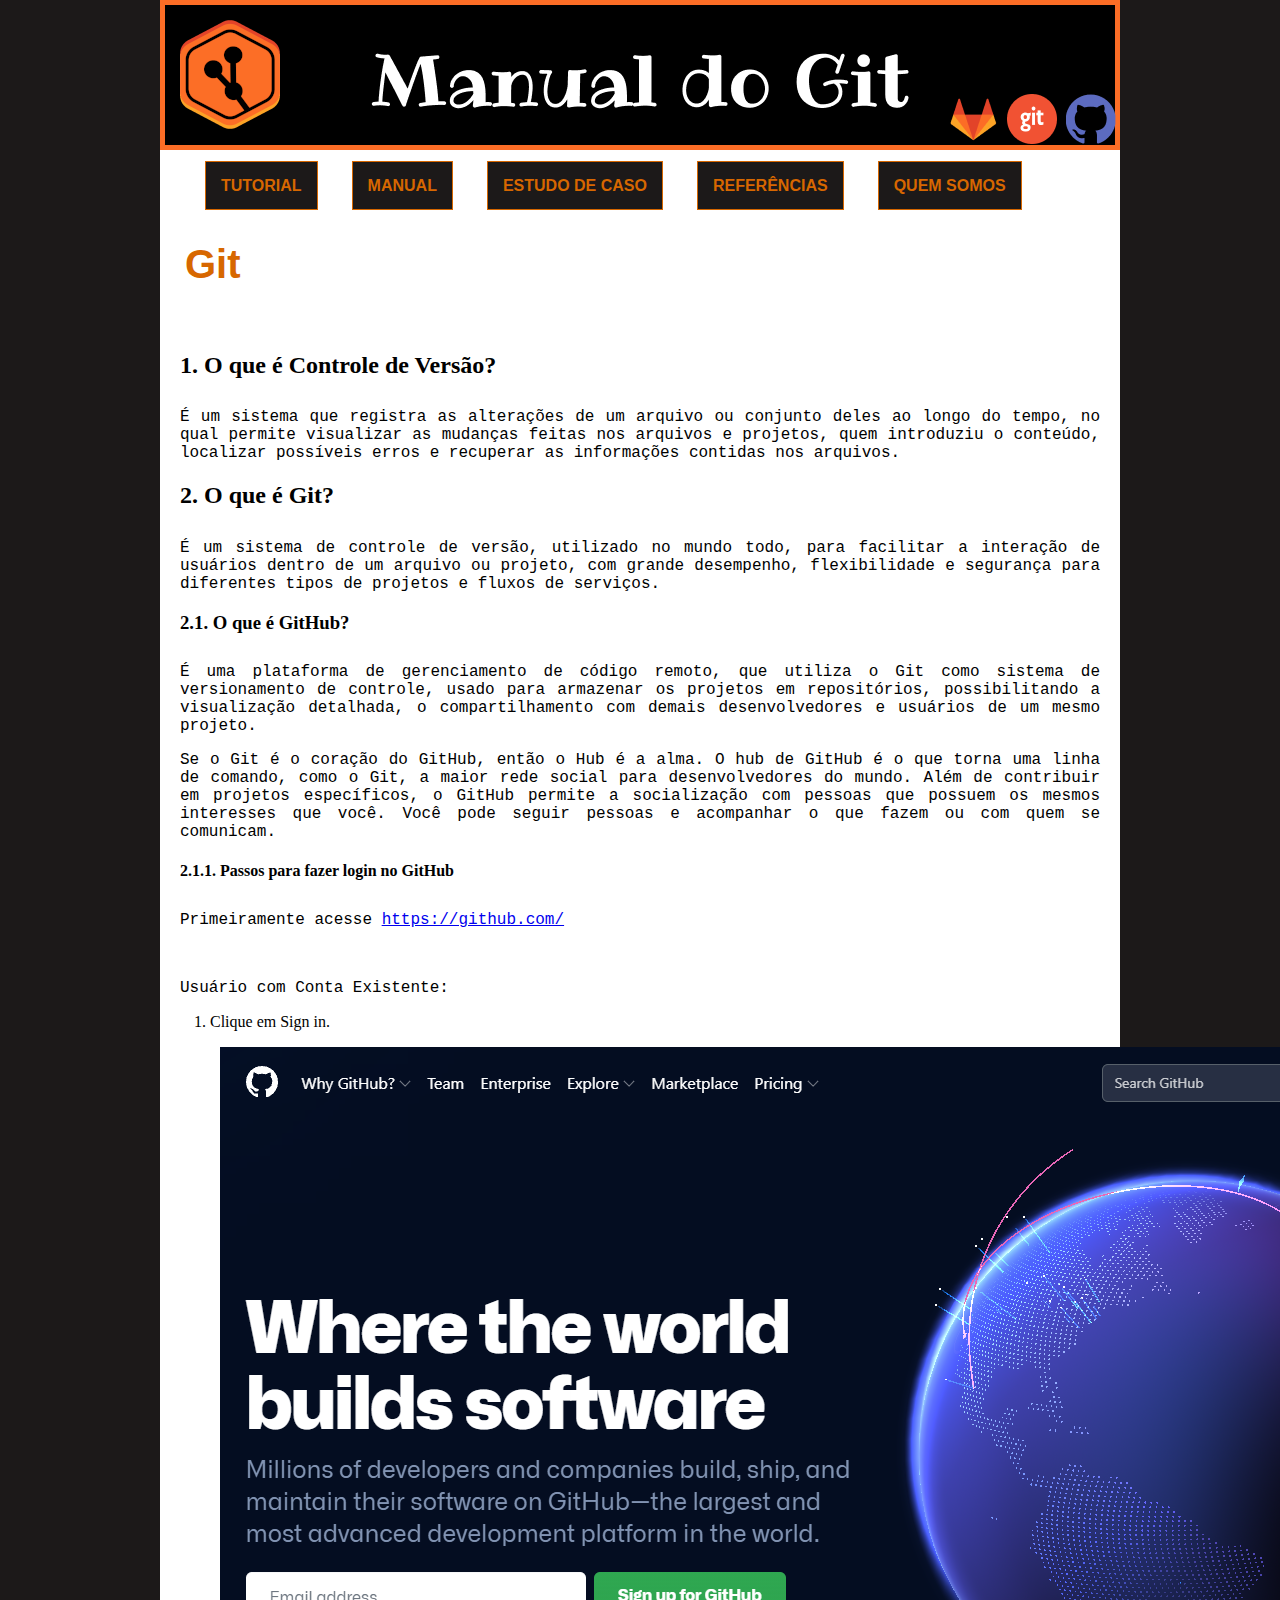
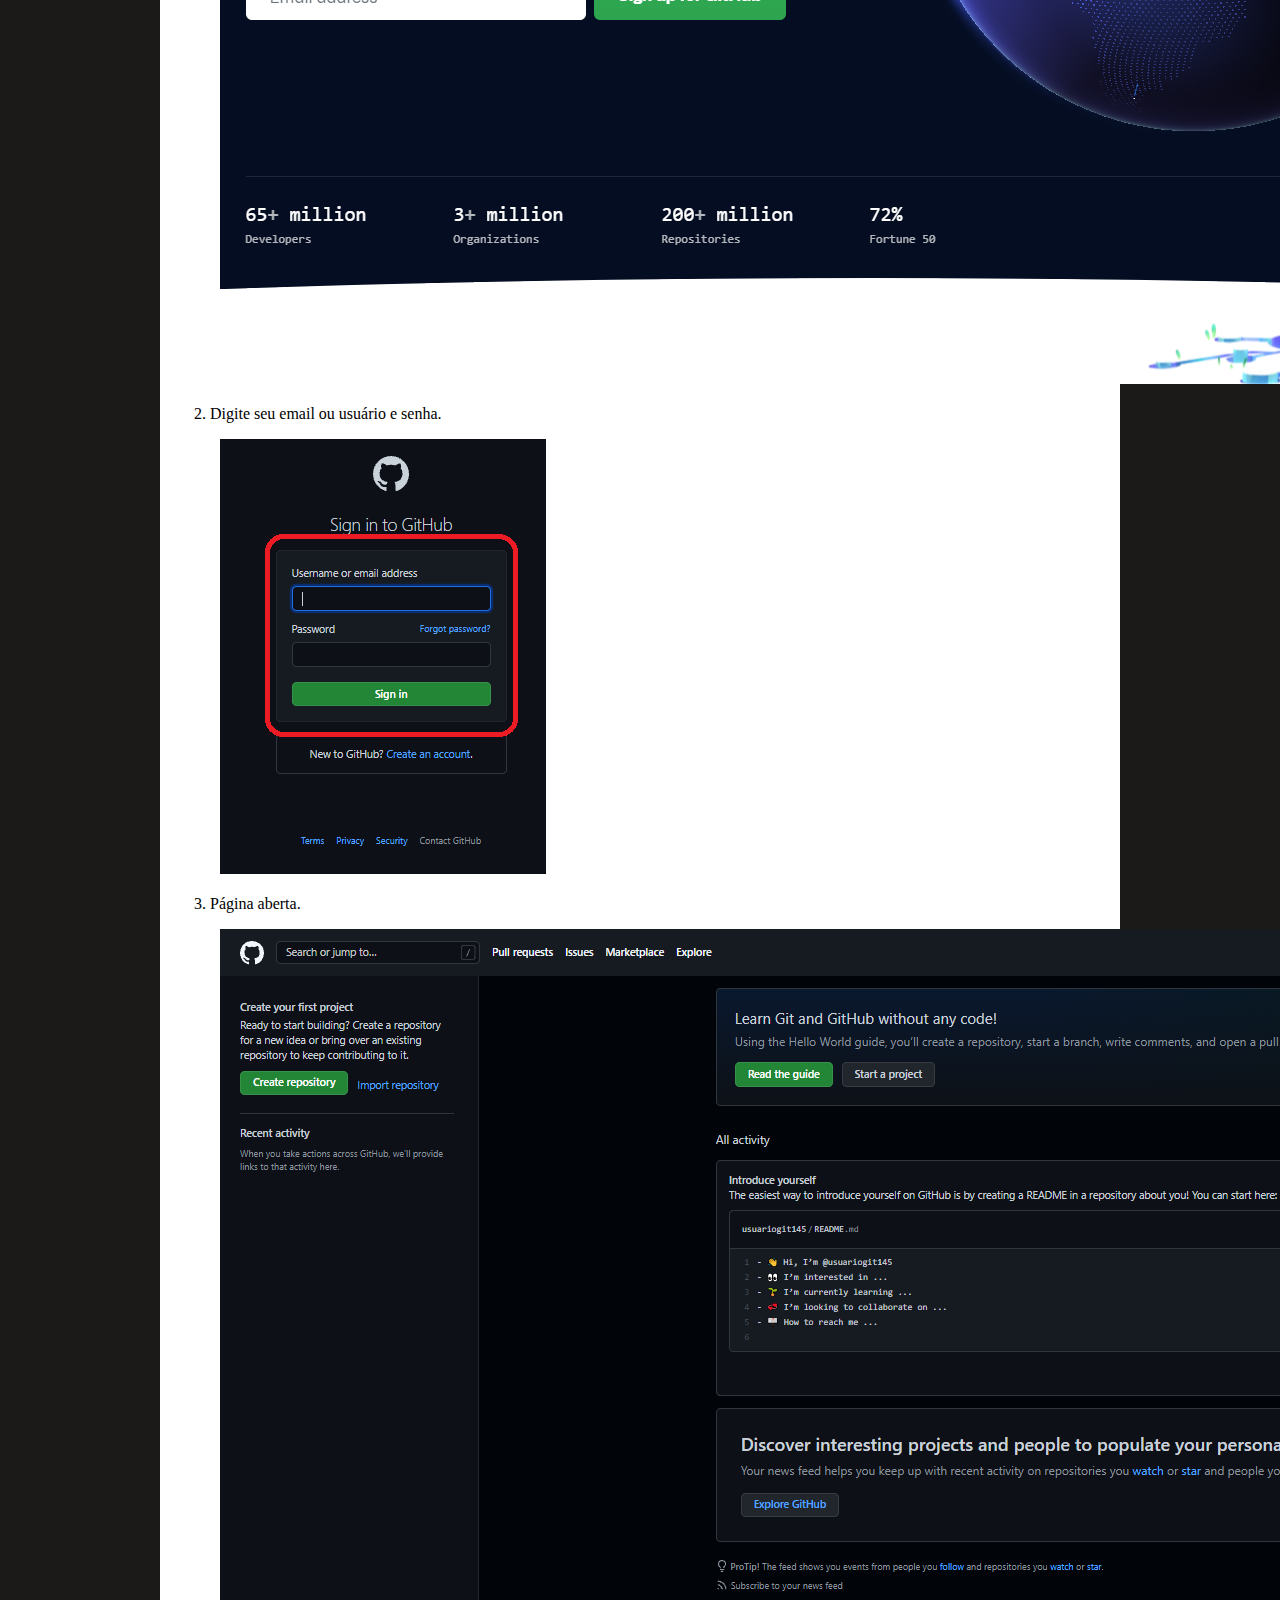
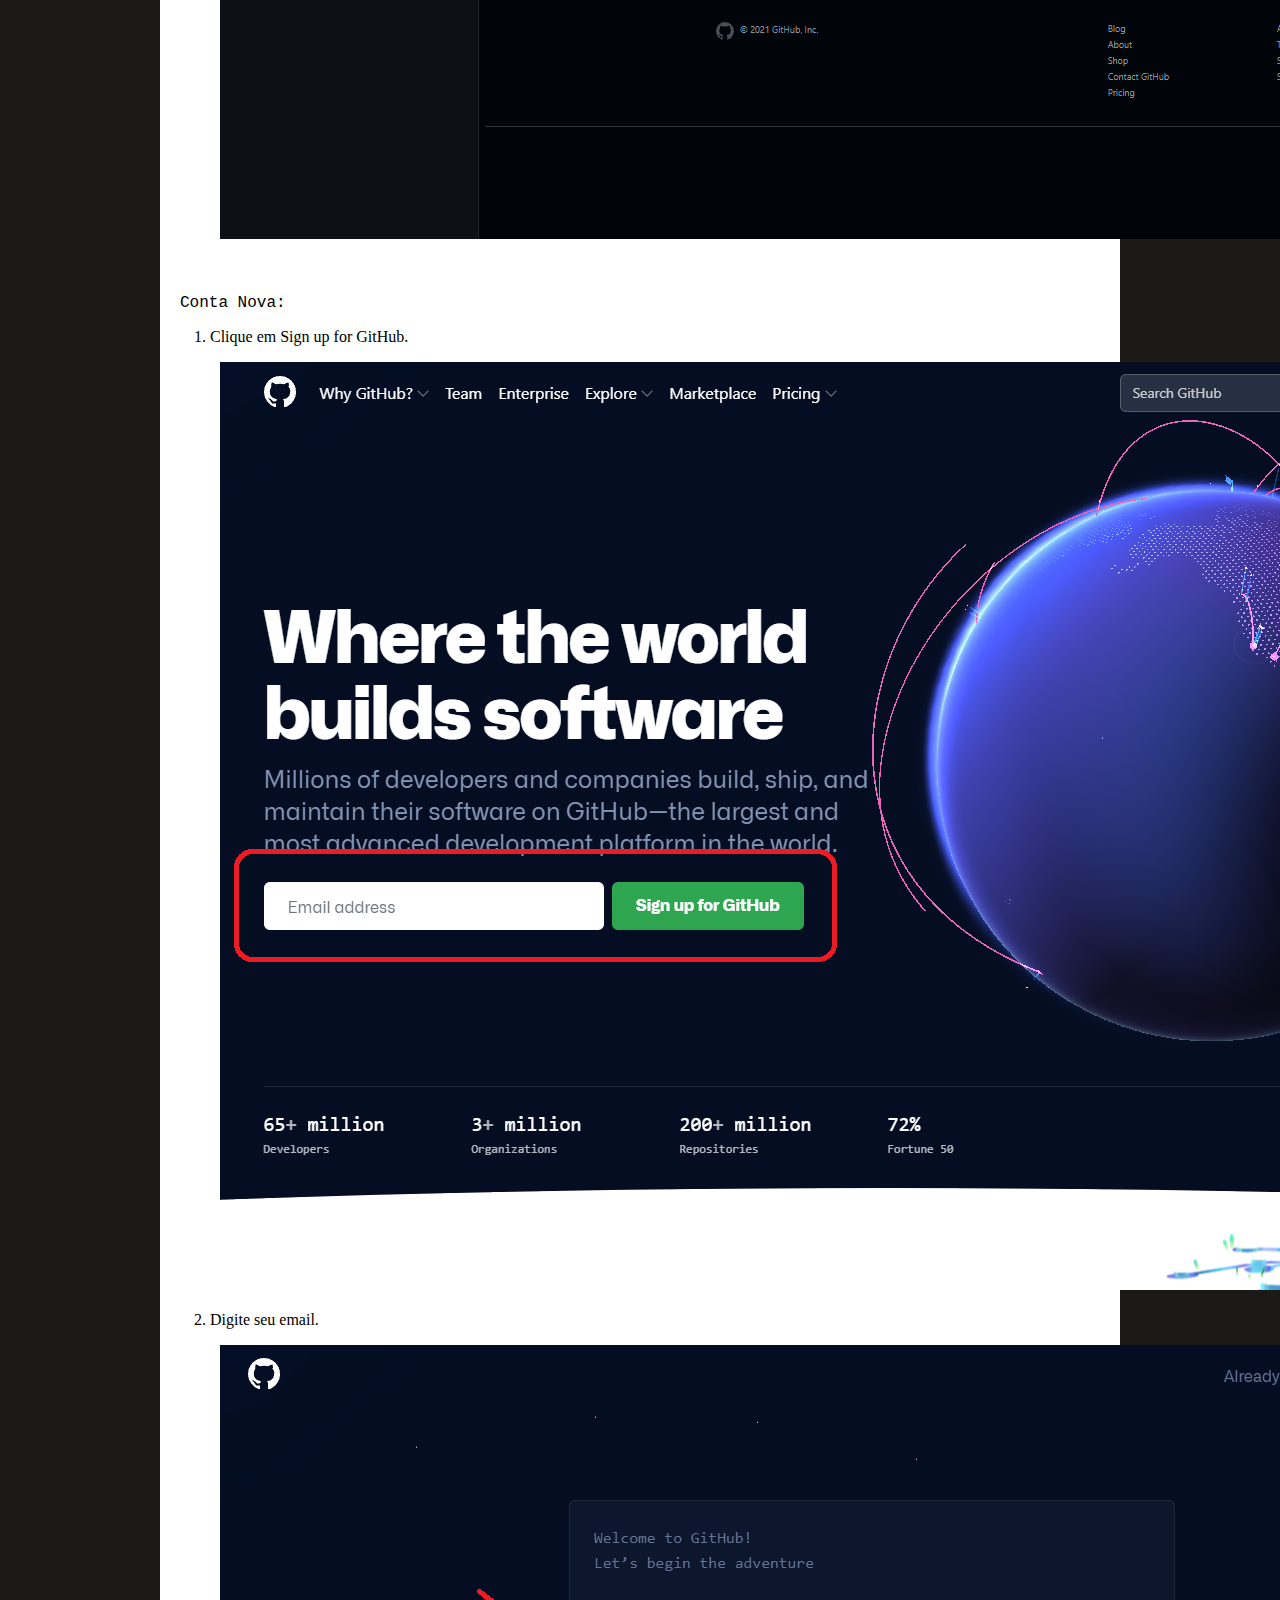
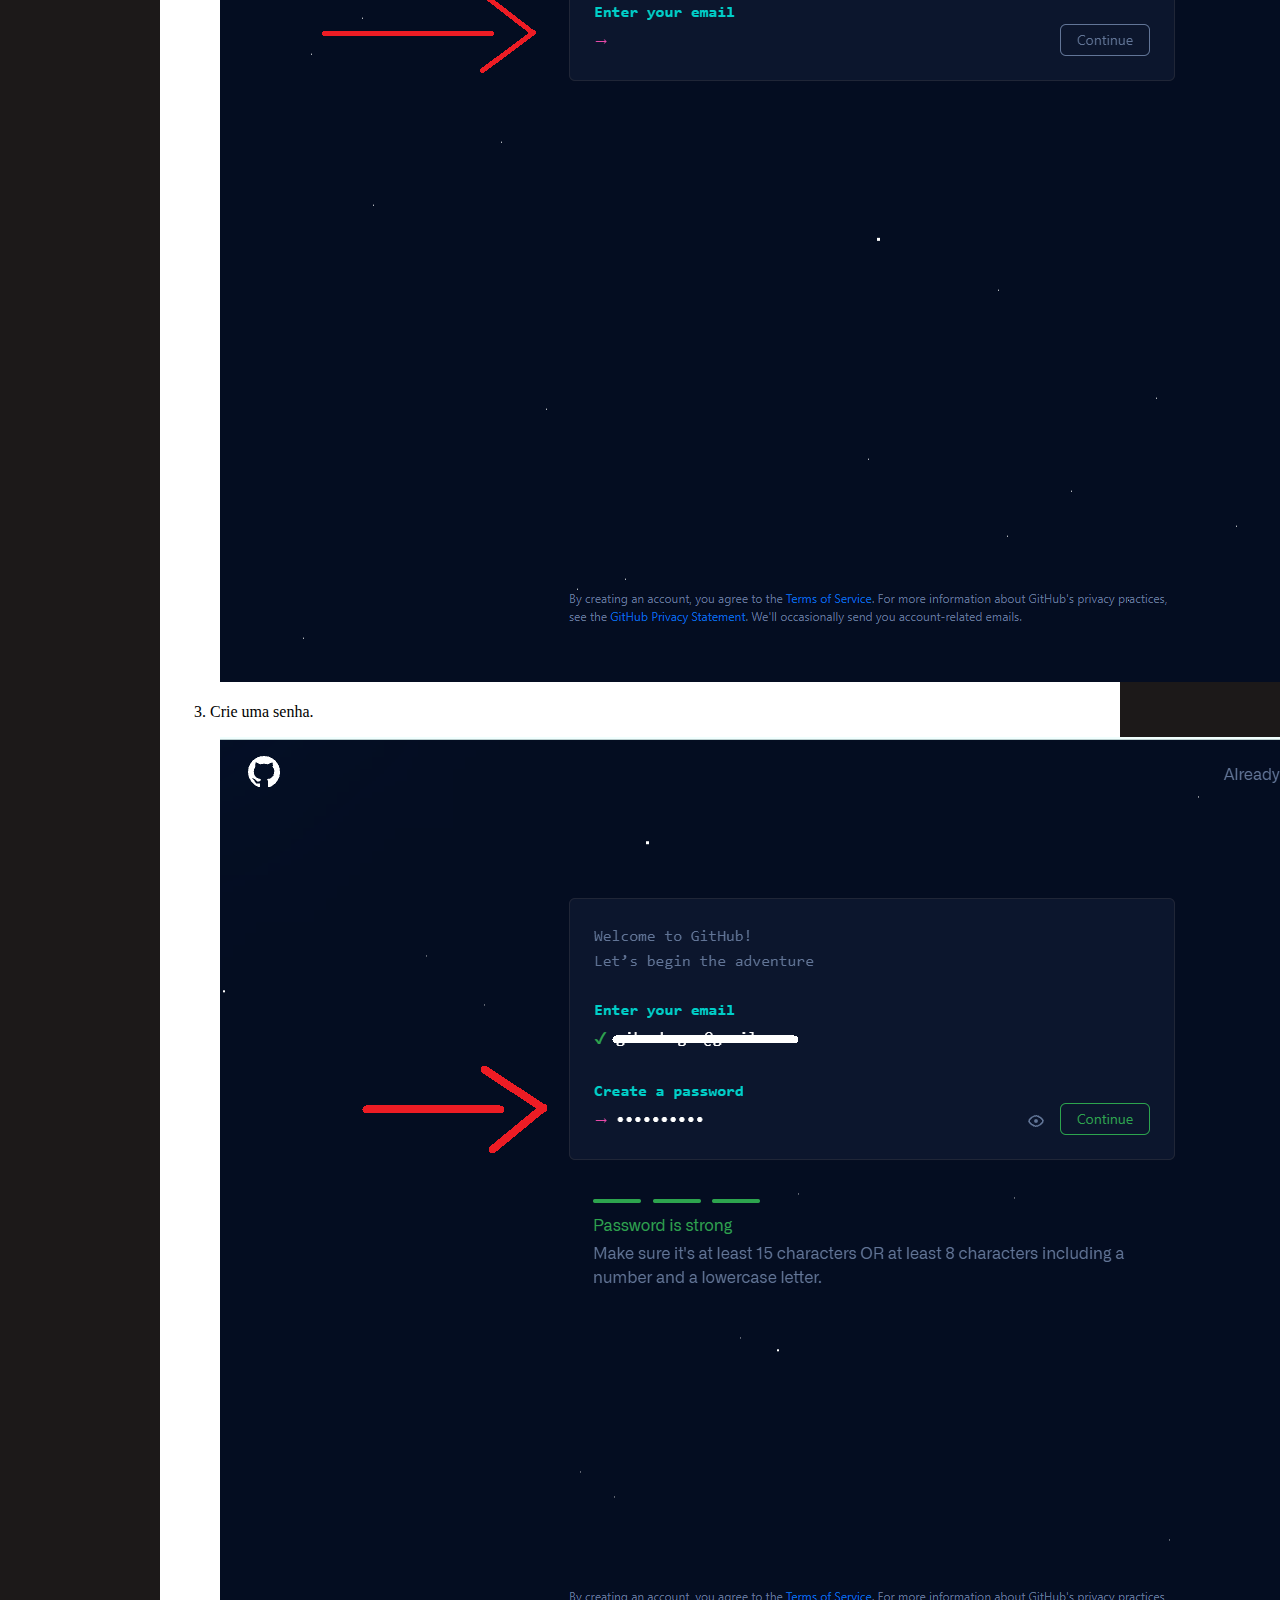
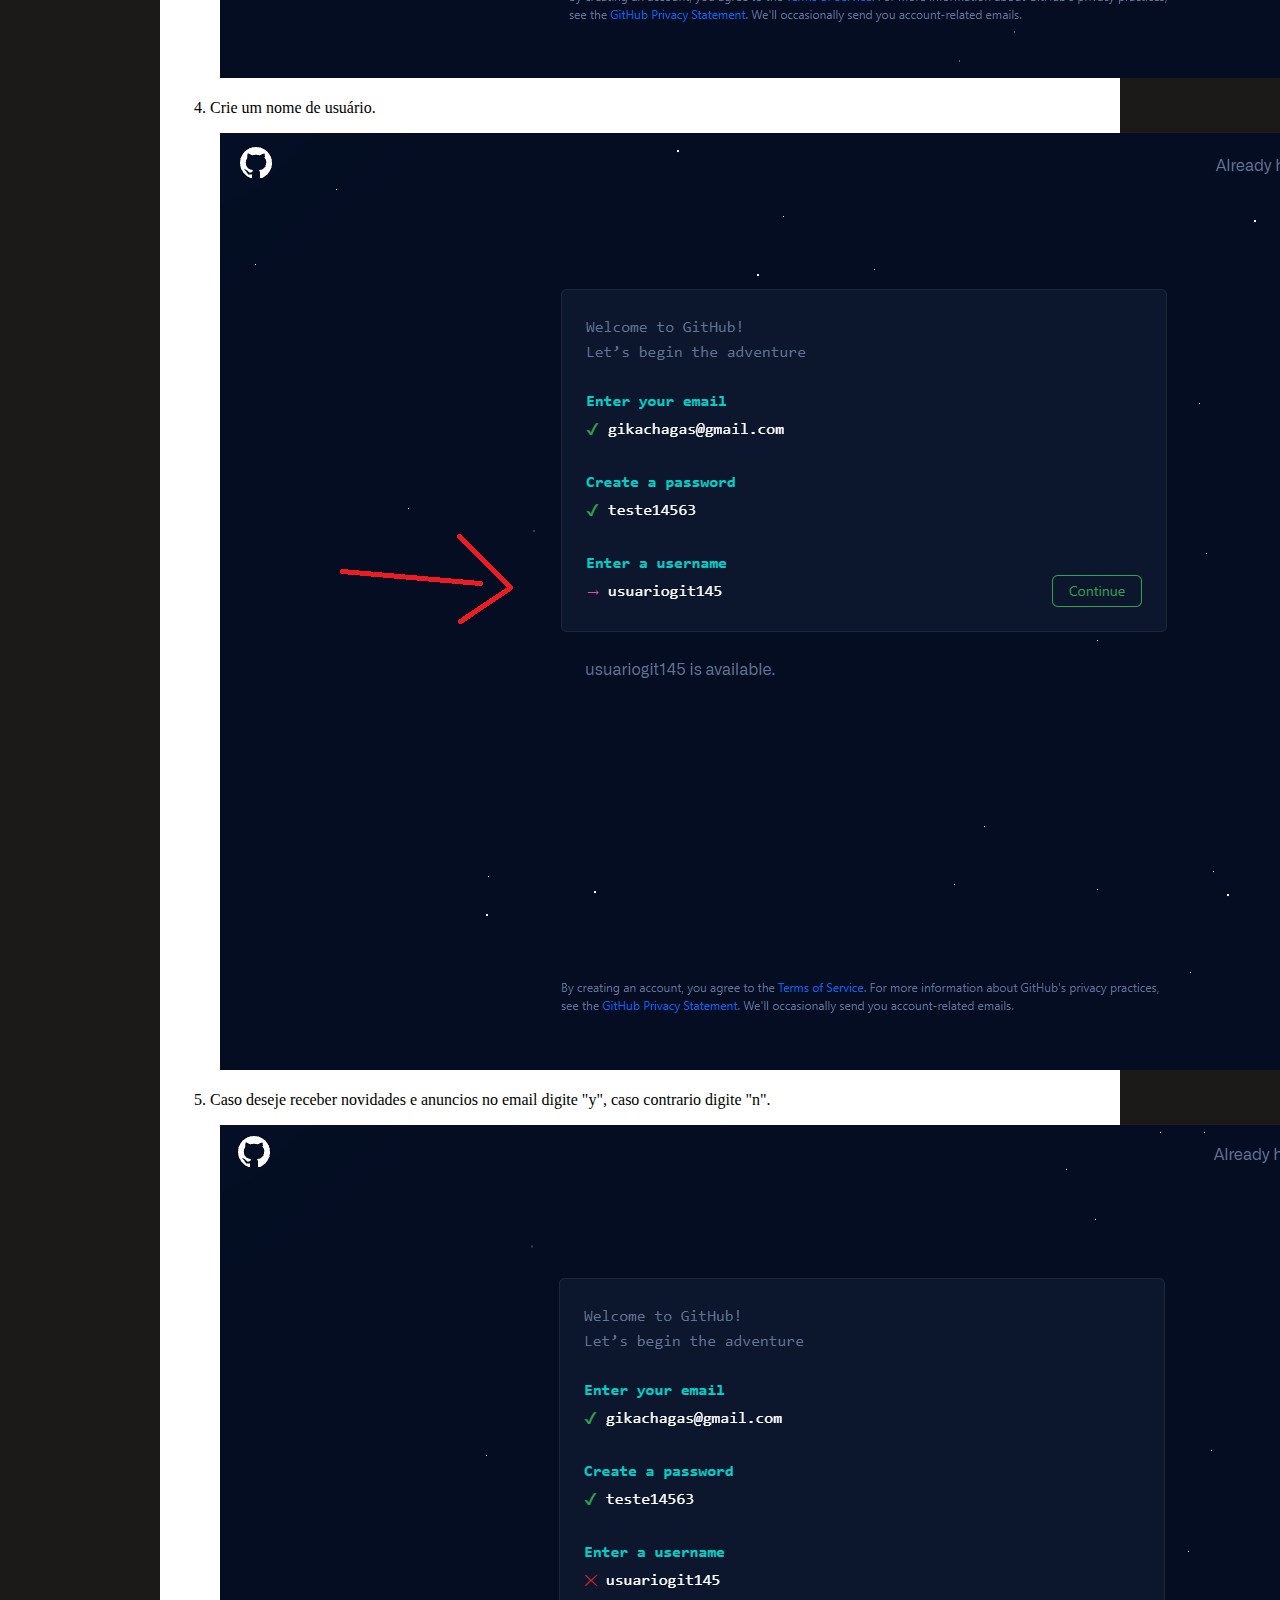
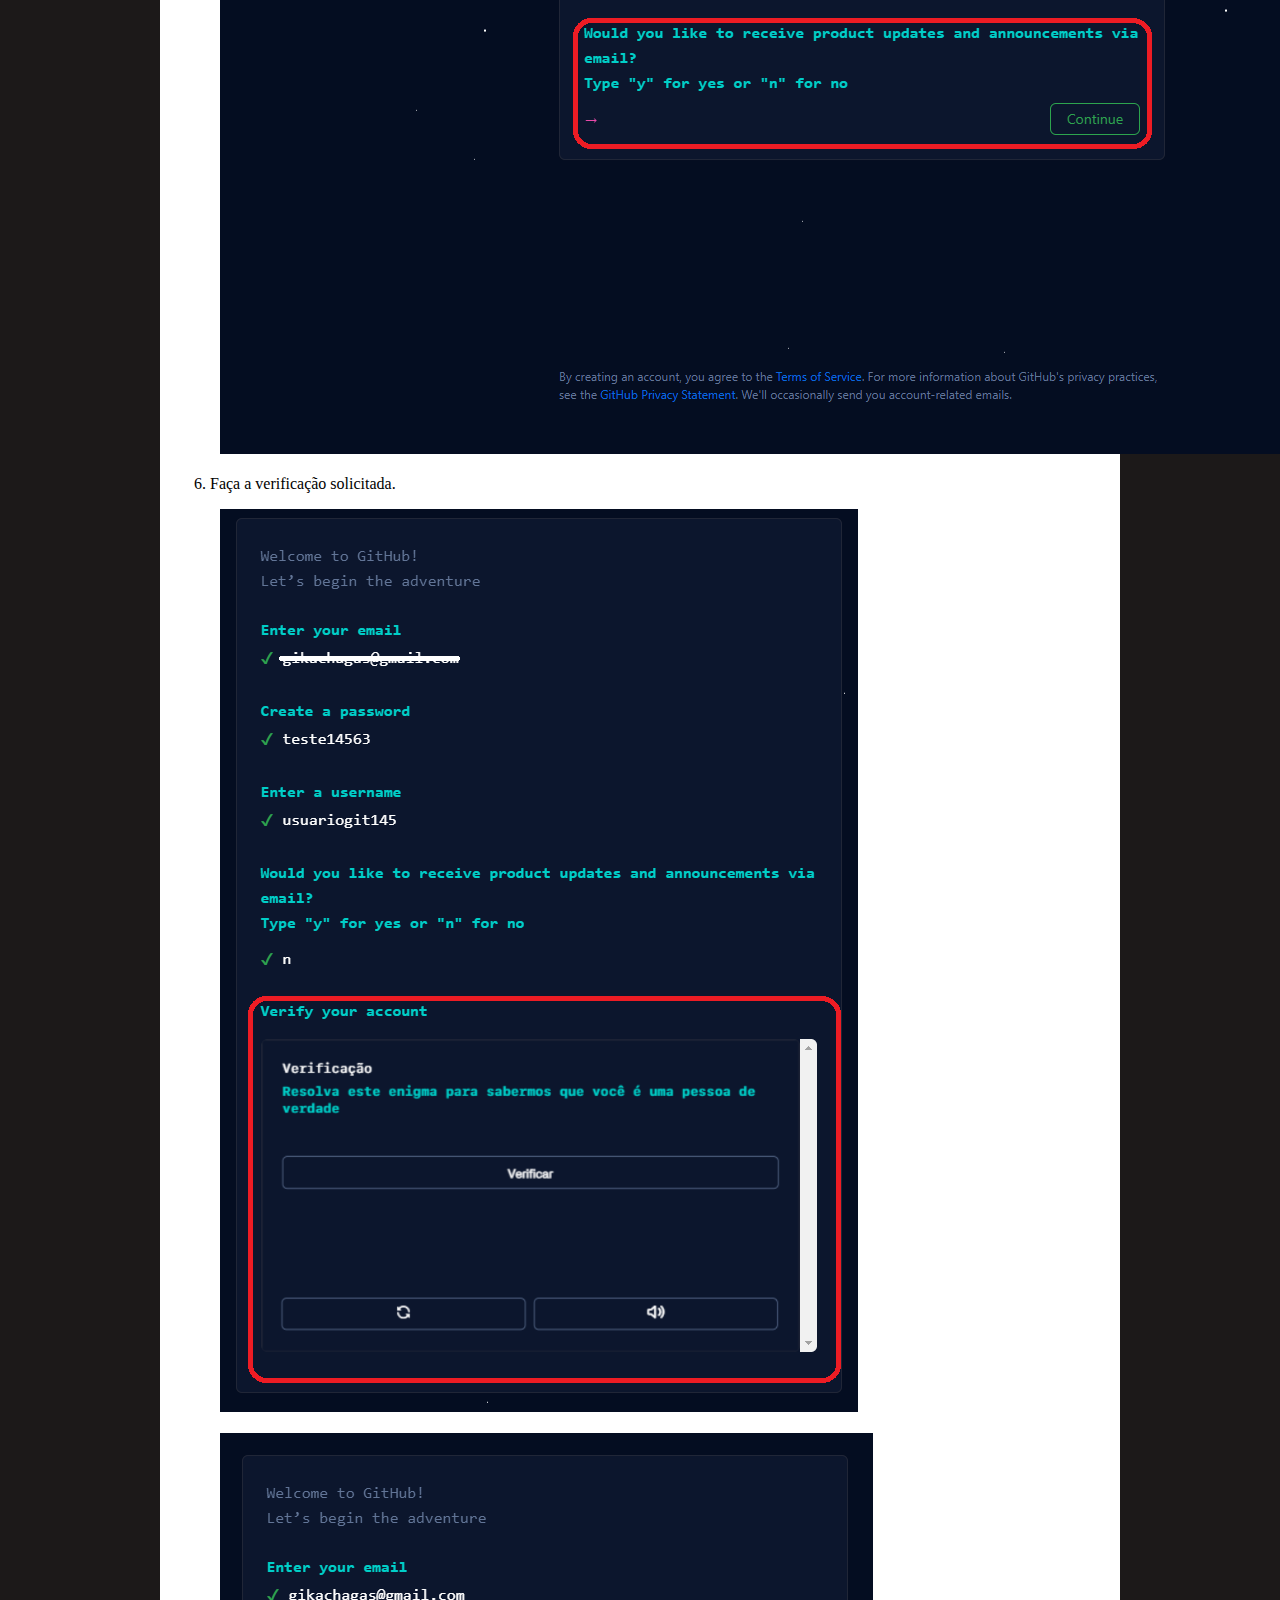
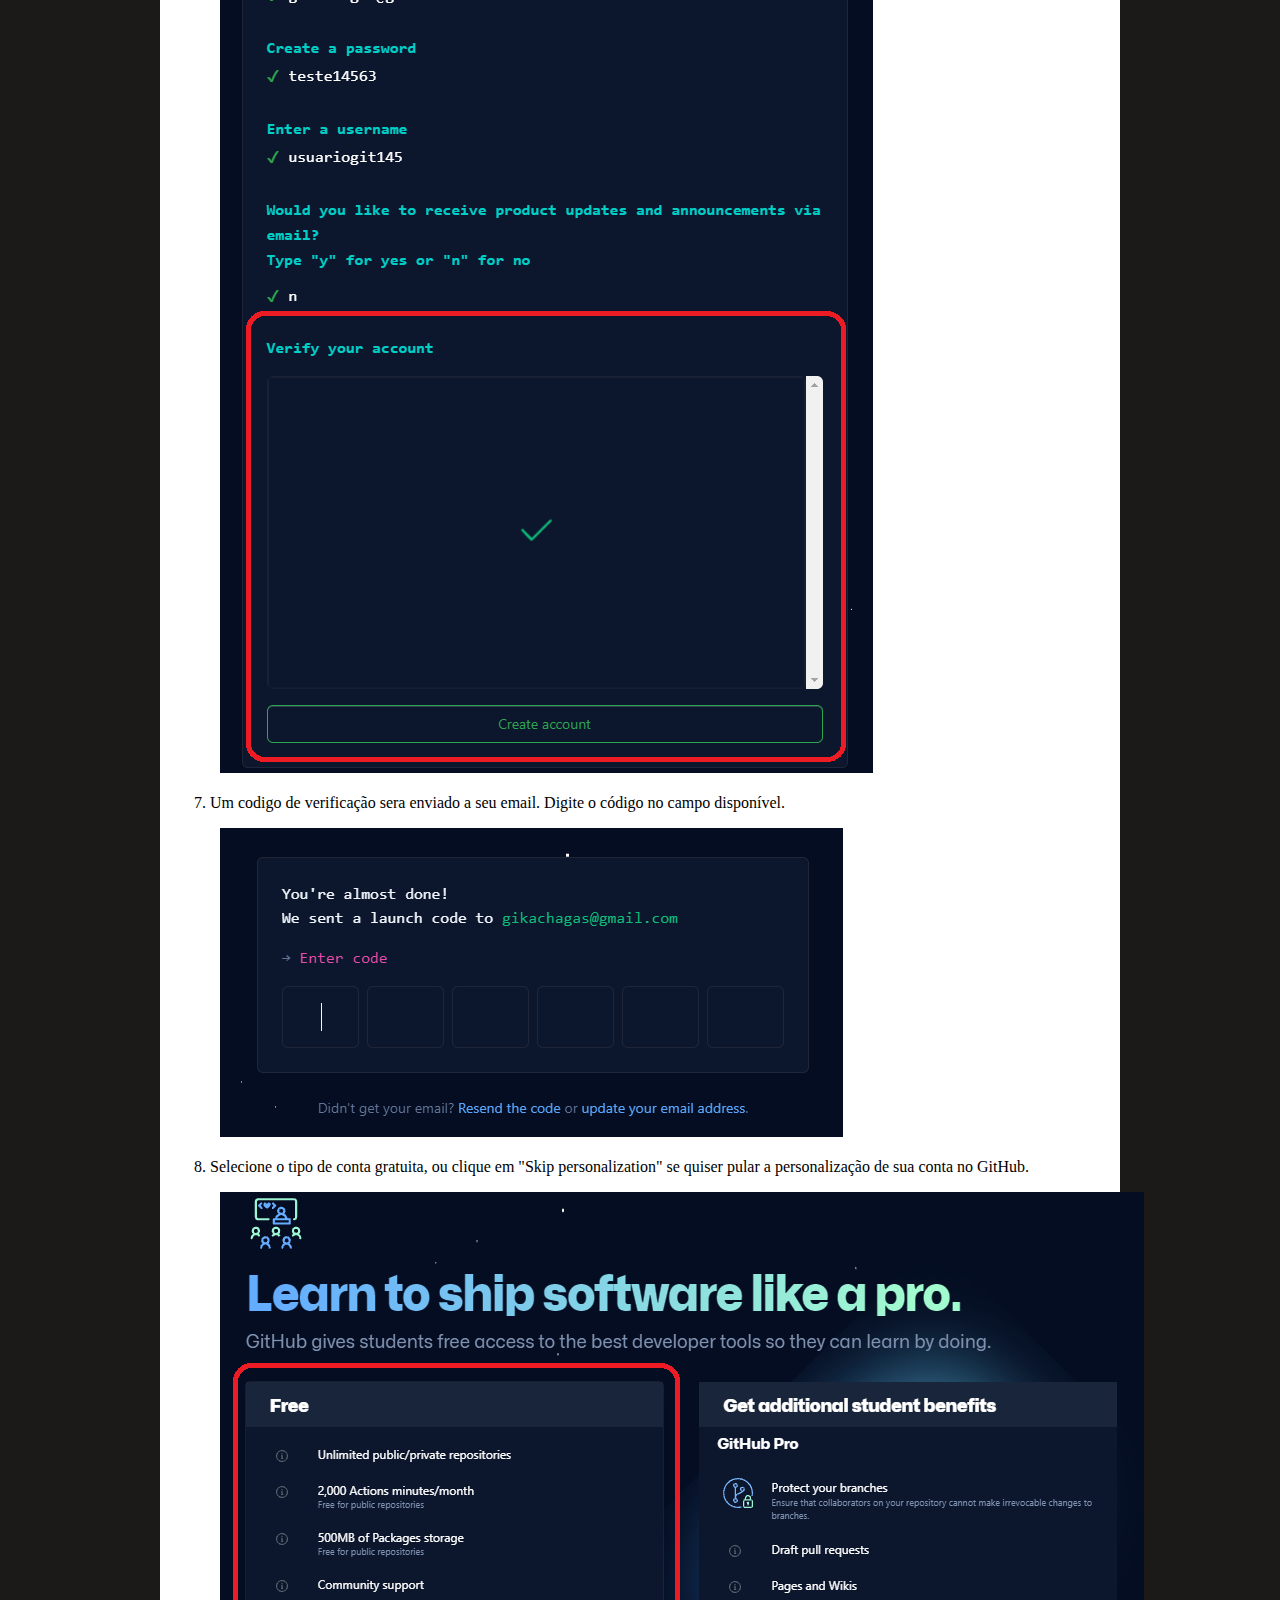
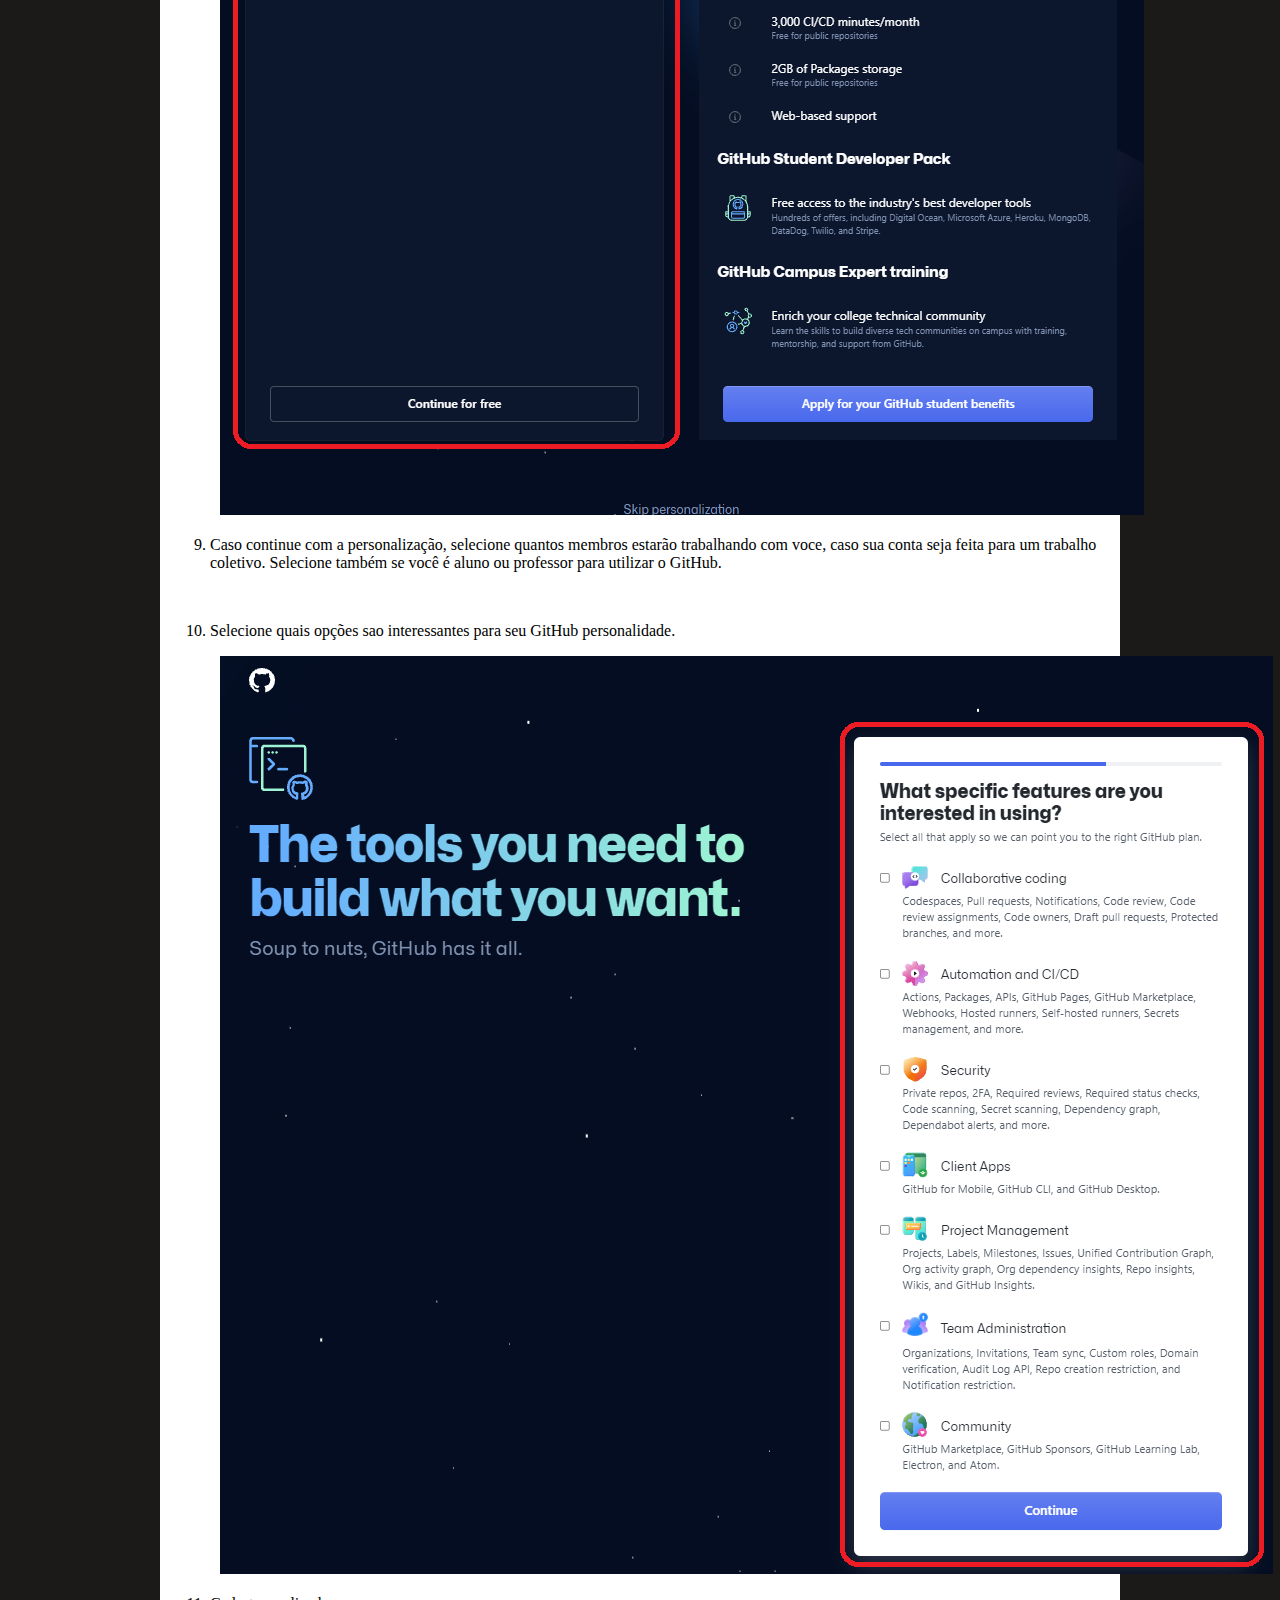
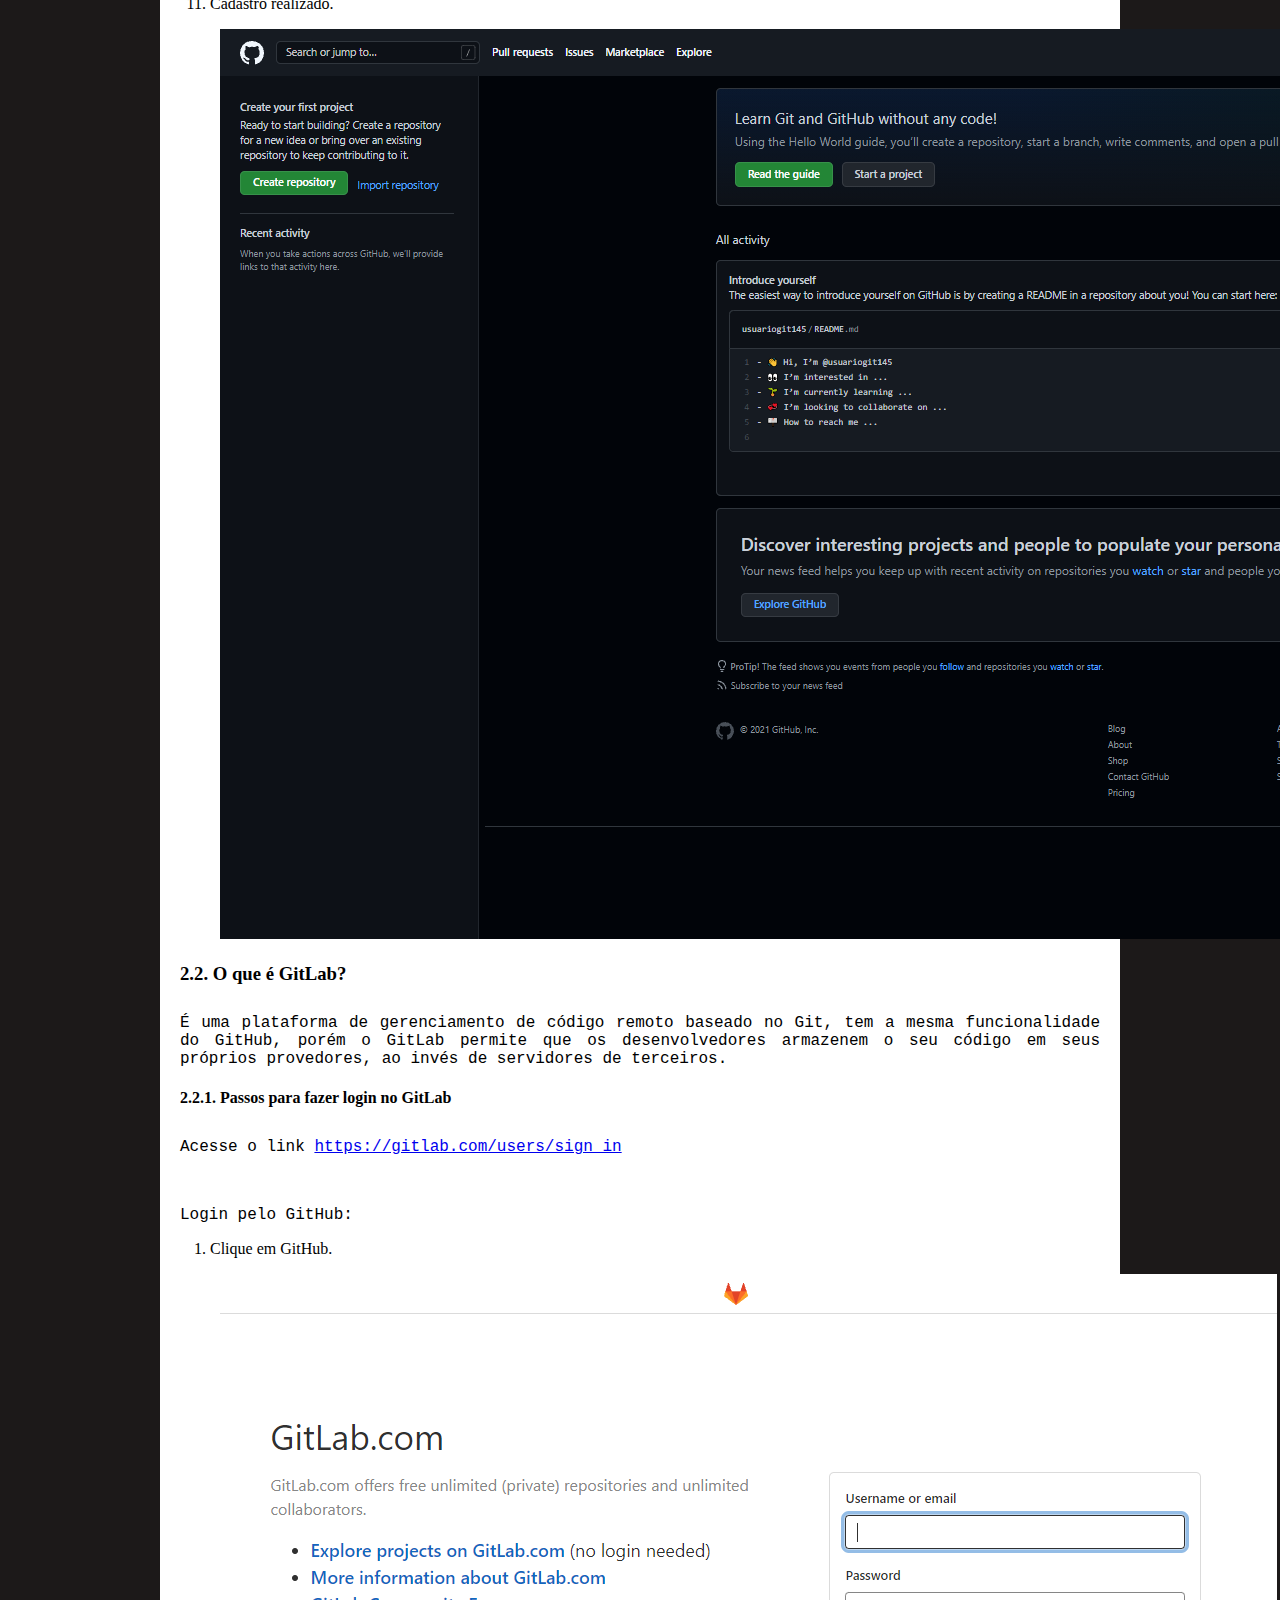
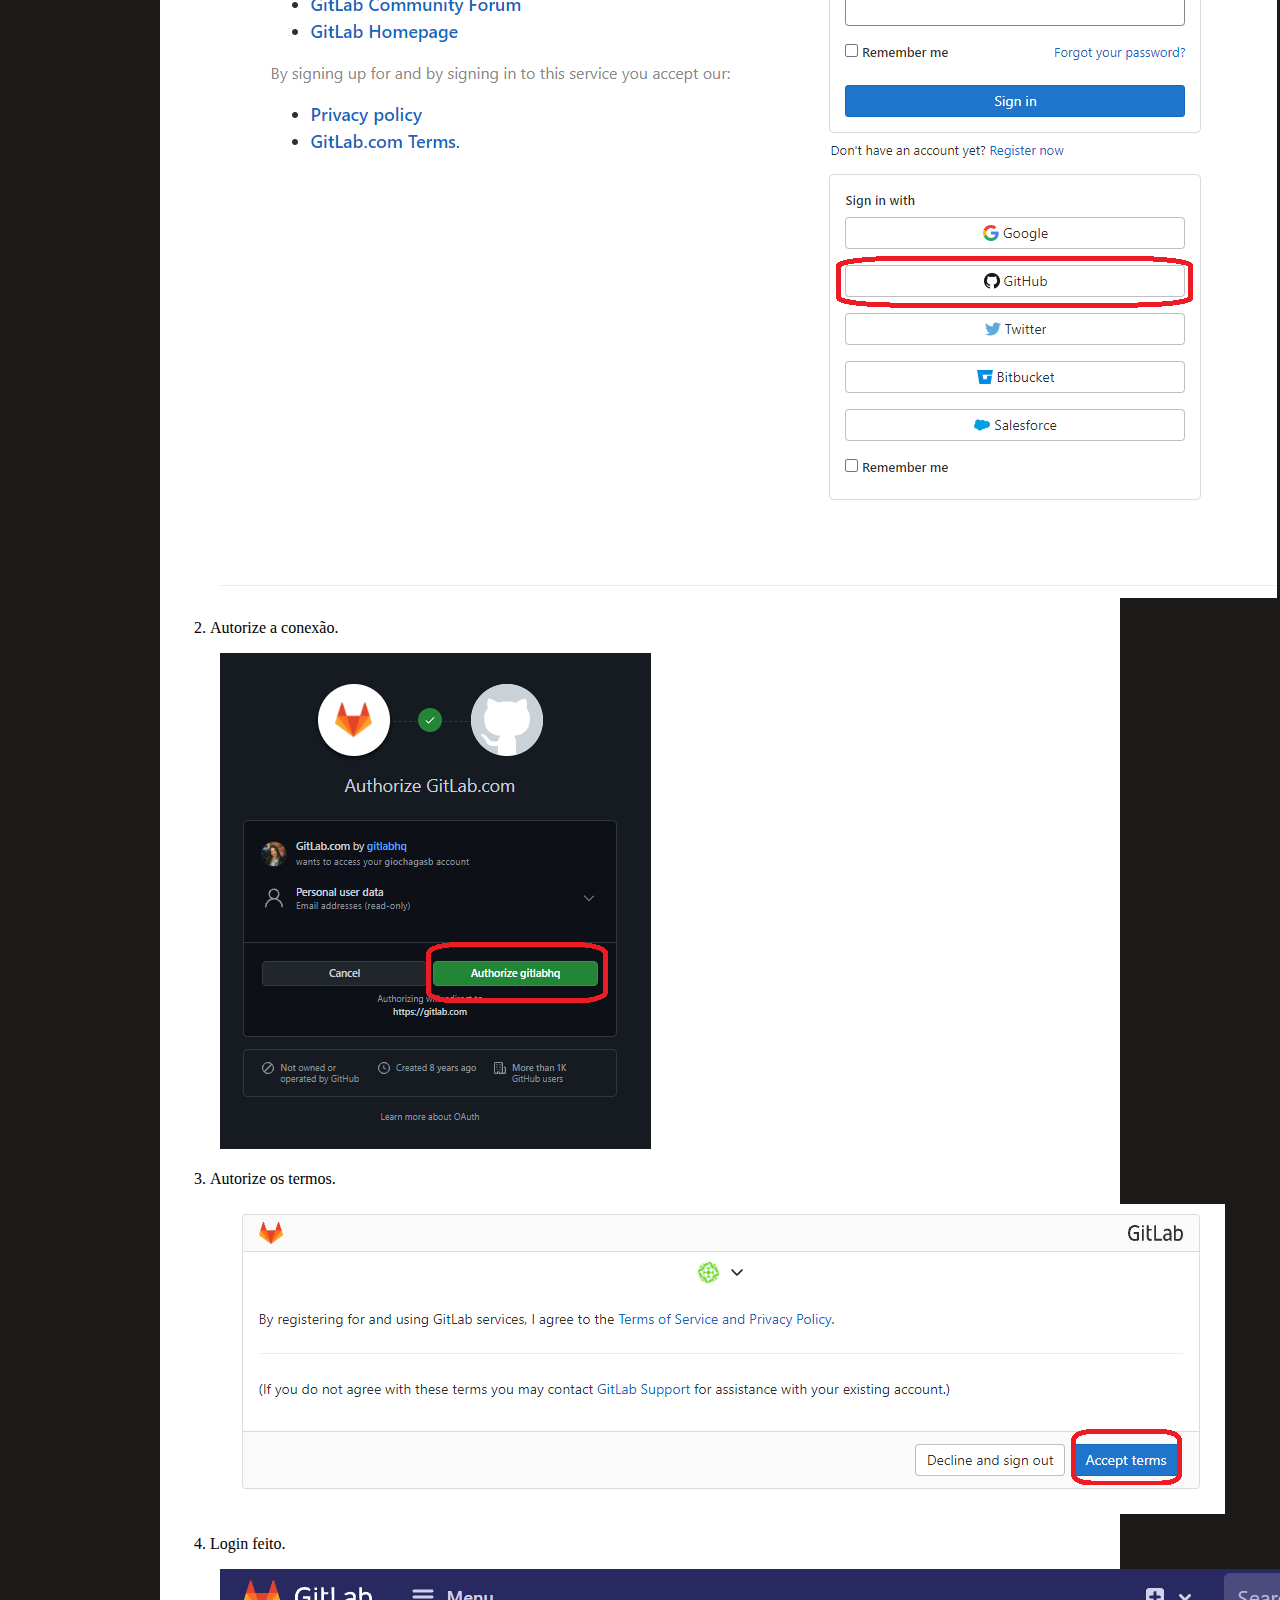
==== index.html @ 411ee34f "Diversos" ====
<!DOCTYPE html>
<html lang="pt-br">

<head>
  <meta charset="UTF-8">
  <title>O que é Git?</title>
  <link rel="stylesheet" href="css/style.css">
</head>

<body>
  <header>
    <!-- Isso cria o banner com o logo clicável -->
    <img class=banner_img src="img/banner.png" alt="Banner do Site">
    <a class=logo href="index.html"><img src="img/logo.png" alt="Logo do Site"></a>

    <!-- Isso cria o menu de navegação do site -->
    <nav class=menu>
      <ul class=hold>
        <li class=holder><a class=menu_item href="tutorial.html">Tutorial</a></li>
        <li class=holder><a class=menu_item href="manual.html">Manual</a></li>
        <li class=holder><a class=menu_item href="estudo_de_caso.html">Estudo de Caso</a></li>
        <li class=holder><a class=menu_item href="referencias.html">Referências</a></li>
        <li class=holder><a class=menu_item href="quem_somos.html">Quem Somos</a></li>
      </ul>
    </nav>
  </header>

  <article>
    <h1 class=page_title>Git</h1>
    </br>

    <h2>1. O que é Controle de Versão?</h2>
    <p>É um sistema que registra as alterações de um arquivo ou conjunto deles ao longo do tempo, no qual permite visualizar as mudanças feitas nos arquivos e projetos, quem introduziu o conteúdo, localizar possíveis erros e recuperar as informações
      contidas nos arquivos.</p>

    <h2>2. O que é Git?</h2>
    <p>É um sistema de controle de versão, utilizado no mundo todo, para facilitar a interação de usuários dentro de um arquivo ou projeto, com grande desempenho, flexibilidade e segurança para diferentes tipos de projetos e fluxos de serviços.</p>

    <h3>2.1. O que é GitHub?</h3>
    <p>É uma plataforma de gerenciamento de código remoto, que utiliza o Git como sistema de versionamento de controle, usado para armazenar os projetos em repositórios, possibilitando a visualização detalhada, o compartilhamento com demais
      desenvolvedores e usuários de um mesmo projeto.</p>
    <p>Se o Git é o coração do GitHub, então o Hub é a alma. O hub de GitHub é o que torna uma linha de comando, como o Git, a maior rede social para desenvolvedores do mundo.
      Além de contribuir em projetos específicos, o GitHub permite a socialização com pessoas que possuem os mesmos interesses que você. Você pode seguir pessoas e acompanhar o que fazem ou com quem se comunicam.
    </p>

    <h4>2.1.1. Passos para fazer login no GitHub</h4>
    <p>Primeiramente acesse <a href="https://github.com/">https://github.com/</a></p>
    </br>
    <p>Usuário com Conta Existente:</p>
    <ol>
      <li>Clique em Sign in.
        <p><img src="img/git hub/comconta/jacadastro.png" alt=""></p>
      </li>
      <li>Digite seu email ou usuário e senha.
        <p><img src="img/git hub/comconta/login.png" alt=""></p>
      </li>
      <li>Página aberta.
        <p><img src="img/git hub/comconta/loginfeito.png" alt=""></p>
      </li>
    </ol>
    </br>
    <p>Conta Nova:</p>
    <ol>
      <li>Clique em Sign up for GitHub.
        <p><img src="img/git hub/novaconta/novaconta.png" alt=""></p>
      </li>
      <li>Digite seu email.
        <p><img src="img/git hub/novaconta/email.png" alt=""></p>
      </li>
      <li>Crie uma senha.
        <p><img src="img/git hub/novaconta/criarsenha.png" alt=""></p>
      </li>
      <li>Crie um nome de usuário.
        <p><img src="img/git hub/novaconta/nomeusuario.png" alt=""></p>
      </li>
      <li>Caso deseje receber novidades e anuncios no email digite "y", caso contrario digite "n".
        <p><img src="img/git hub/novaconta/receberemail.png" alt=""></p>
      </li>
      <li>Faça a verificação solicitada.
        <p><img src="img/git hub/novaconta/verificação.png" alt=""></p>
        <p><img src="img/git hub/novaconta/verificaçãofeita.png" alt=""></p>
      </li>
      <li>Um codigo de verificação sera enviado a seu email. Digite o código no campo disponível.
        <p><img src="img/git hub/novaconta/verificaçãoemail.png" alt=""></p>
      </li>
      <li>Selecione o tipo de conta gratuita, ou clique em "Skip personalization" se quiser pular a personalização de sua conta no GitHub.
        <p><img src="img/git hub/novaconta/selecionartipodeconta.png" alt=""></p>
      </li>
      <li>Caso continue com a personalização, selecione quantos membros estarão trabalhando com voce, caso sua conta seja feita para um trabalho coletivo. Selecione também se você é aluno ou professor para utilizar o GitHub.
        <p><img src="img/git hub/novaconta/personalização.png" alt=""></p>
      </li>
      <li>Selecione quais opções sao interessantes para seu GitHub personalidade.
        <p><img src="img/git hub/novaconta/personalização2.png" alt=""></p>
      </li>
      <li>Cadastro realizado.
        <p><img src="img/git hub/novaconta/cadastrofeito.png" alt=""></p>
        </p>
      </li>
    </ol>

    <h3>2.2. O que é GitLab?</h3>
    <p>É uma plataforma de gerenciamento de código remoto baseado no Git, tem a mesma funcionalidade do GitHub, porém o GitLab permite que os desenvolvedores armazenem o seu código em seus próprios provedores, ao invés de servidores de terceiros.</p>

    <h4>2.2.1. Passos para fazer login no GitLab</h4>
    <p>Acesse o link <a href="https://gitlab.com/users/sign_in">https://gitlab.com/users/sign_in</a></p>
    </br>
    <p>Login pelo GitHub:</p>
    <ol>
      <li>Clique em GitHub.
        <p><img src="img/git lab/github/logingithub.png" alt=""></p>
      </li>
      <li>Autorize a conexão.
        <p><img src="img/git lab/github/conectar.png" alt=""></p>
      </li>
      <li>Autorize os termos.
        <p><img src="img/git lab/github/aceitarostermos.png" alt=""></p>
      </li>
      <li>Login feito.
        <p><img src="img/git lab/github/loginfeito.png" alt=""></p>
      </li>
    </ol>
    </br>
    <p>Nova conta:</p>
    <ol>
      <li>Clique em Register now para fazer uma nova conta.
        <p><img src="img/git lab/contanova/novologin.png" alt=""></p>
      </li>
      <li>Preencha os campos necessários e clique em Register.
        <p><img src="img/git lab/contanova/cadastro.png" alt=""></p>
      </li>
      <li>Verifique seu email, clicando no link na plataforma do email que utiliza.
        <p><img src="img/git lab/contanova/verificar.png" alt=""></p>
      </li>
      <li>Selecione os campos de acordo com suas informações e as informações desejadas.
        <p><img src="img/git lab/contanova/parte1.png" alt=""></p>
        <p><img src="img/git lab/contanova/parte2.png" alt=""></p>
        <p><img src="img/git lab/contanova/parte3.png" alt=""></p>
      </li>
      <li>Realize o login com seu email/usuário e senha criados.
        <p><img src="img/git lab/contanova/login.png" alt=""></p>
      </li>
      <li>Clique em "Ok, let's go".
        <p><img src="img/git lab/contanova/letsgo.png" alt=""></p>
      </li>
      <li>Login realizado.
        <p><img src="img/git lab/contanova/loginfeito.png" alt=""></p>
      </li>
    </ol>
  </article>

  <footer>
    <img class=img_footer src="img/barra_footer.jpg" alt="Barra degradê preta e laranja">
    <a class=logo_foot href="index.html"><img src="img/logo_small.png" alt="Logo pequeno do Site"></a>

    <table class=map>
      <thead>
        <tr>
          <th colspan="2"><a class=map_title>Mapa do Site</a></th>
        </tr>
      </thead>
      <tbody>
        <tr>
          <td><a class=map_item href="tutorial.html">Tutorial</a></td>
          <td><a class=map_item href="manual.html">Manual</a></td>
        </tr>
        <tr>
          <td><a class=map_item href="estudo_de_caso.html">Estudo de Caso</a></td>
          <td><a class=map_item href="referencias.html">Referências</a></td>
        </tr>
        <tr>
          <td><a class=map_item href="quem_somos.html">Quem Somos</a></td>
        </tr>
      </tbody>
    </table>

    <small>
      <p class=copyrights>Trabalho de faculdade criado pelo grupo <a class=small_link href="quem_somos.html" target="_blank">Borboletas Radioativas</a> para a disciplina de PPSI-I 2021.</p>
    </small>
  </footer>
</body>

</html>
---- css/style.css ----
@charset "UTF-8";

html {
  background-color: rgb(28, 25, 25);
}

body {
  background-color: white;
  width: 960px;
  height: auto;
  margin: 0px auto 0px auto;
}

/* Elementos do Header começam aqui */
header {
  position: relative;
  background-color: white;
  height: 215px;
  width: 960px;
}

.banner_img {
  position: static;
}

.logo {
  position: absolute;
  top: 20px;
  left: 20px;
}

.menu {
  position: relative;
}

.hold {
  position: relative;
  left: -10px;
}

.holder {
  display: inline;
  text-align: center;
}

.menu_item {
  color: rgb(215, 103, 0);
  background-color: rgb(28, 25, 25);
  border: solid 1px rgb(215, 103, 0);
  padding: 15px;
  margin: 15px;
  text-decoration: none;
  text-transform: uppercase;
  font-family: Verdana, Arial, sans-serif;
  font-weight: bolder;
}

.menu_item:hover {
  color: rgb(28, 25, 25);
  background-color: rgb(215, 103, 0);
}

/* Elementos do Header acabam aqui */
/* Elementos do Article começam aqui */
article {
  position: static;
  background-color: white;
  margin: 10px;
}

.page_title {
  position: static;
  color: rgb(215, 103, 0);
  font-family: Verdana, Arial, sans-serif;
  font-weight: bolder;
  font-size: 2.5em;
  padding-left: 15px;
}
/* Elementos do Article acabam aqui */

/* Elementos do Footer começam aqui */
footer {
  position: relative;
  background-color: white;
  height: 140px;
}

.img_footer {
  position: relative;
}

.logo_foot {
  position: absolute;
  top: 35px;
  left: 20px;
}

.map {
  position: absolute;
  top: 15px;
  left: 100px;
}

.map_title{
  color: white;
  text-decoration: none;
  text-transform: uppercase;
  font-family: Verdana, Arial, sans-serif;
  font-weight: bolder;
  font-size: 0.9em;
}

.map_item {
  color: rgb(215, 103, 0);
  background-color: rgb(28, 25, 25);
  border: solid 1px rgb(215, 103, 0);
  padding: 5px;
  margin: 5px;
  text-decoration: none;
  text-transform: uppercase;
  font-family: Verdana, Arial, sans-serif;
  font-weight: bolder;
  font-size: 0.2em;
}

.map_item:hover {
  color: rgb(28, 25, 25);
  background-color: rgb(215, 103, 0);
}

.copyrights {
  position: absolute;
  bottom: 0px;
  color: lightgray;
  font-size: 0.7em;
}

.small_link {
    color: rgb(215, 103, 0);
}

/* Elementos do Footer acabam aqui */


aside, section {
  background-color: white;
  border: solid 2px rgb(215, 103, 0);
  margin: 10px;
}

p, h2, h3, h4 {
  padding: 0px 10px 10px 10px;
}

 h2, h3, h4 {
  padding-left: 10px;
}

p {
  font-family: georgia, courier, 'times new roman', serif;
  text-align: justify;
  padding: 0px 10px;
}
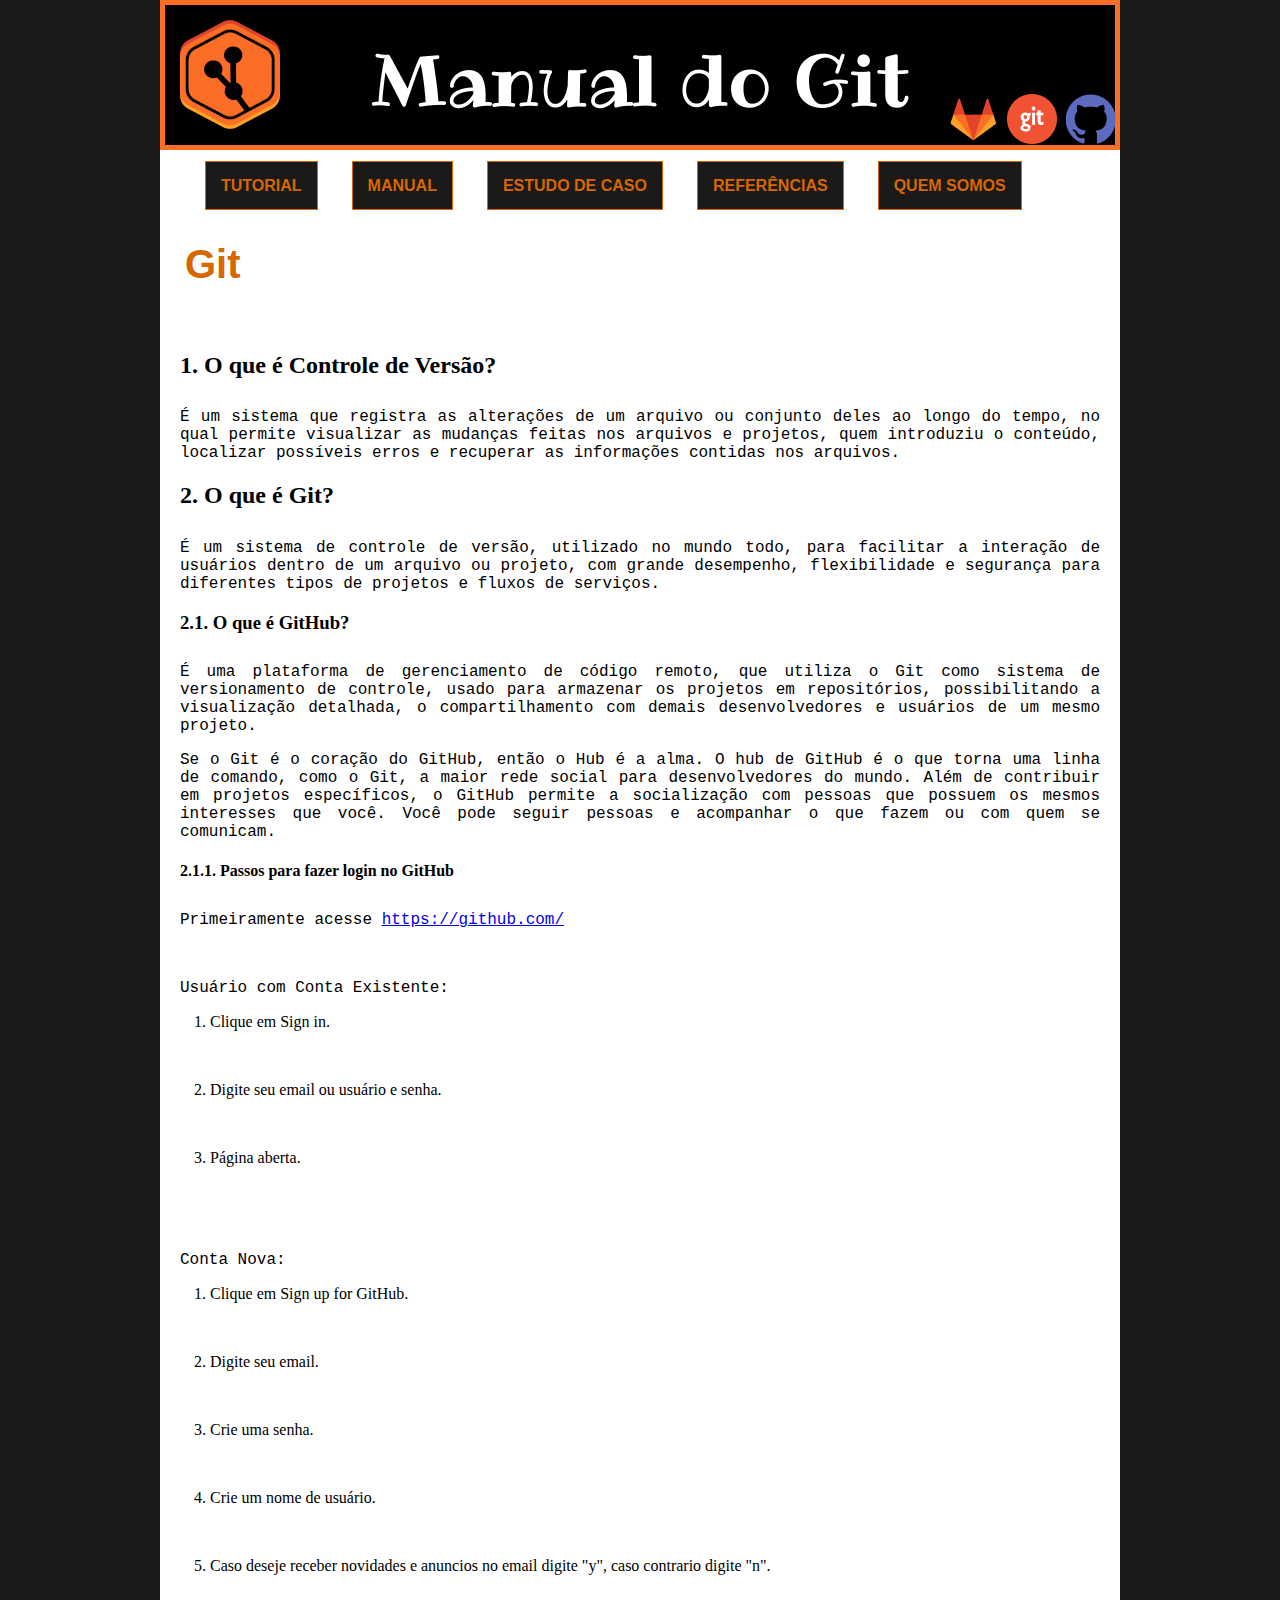
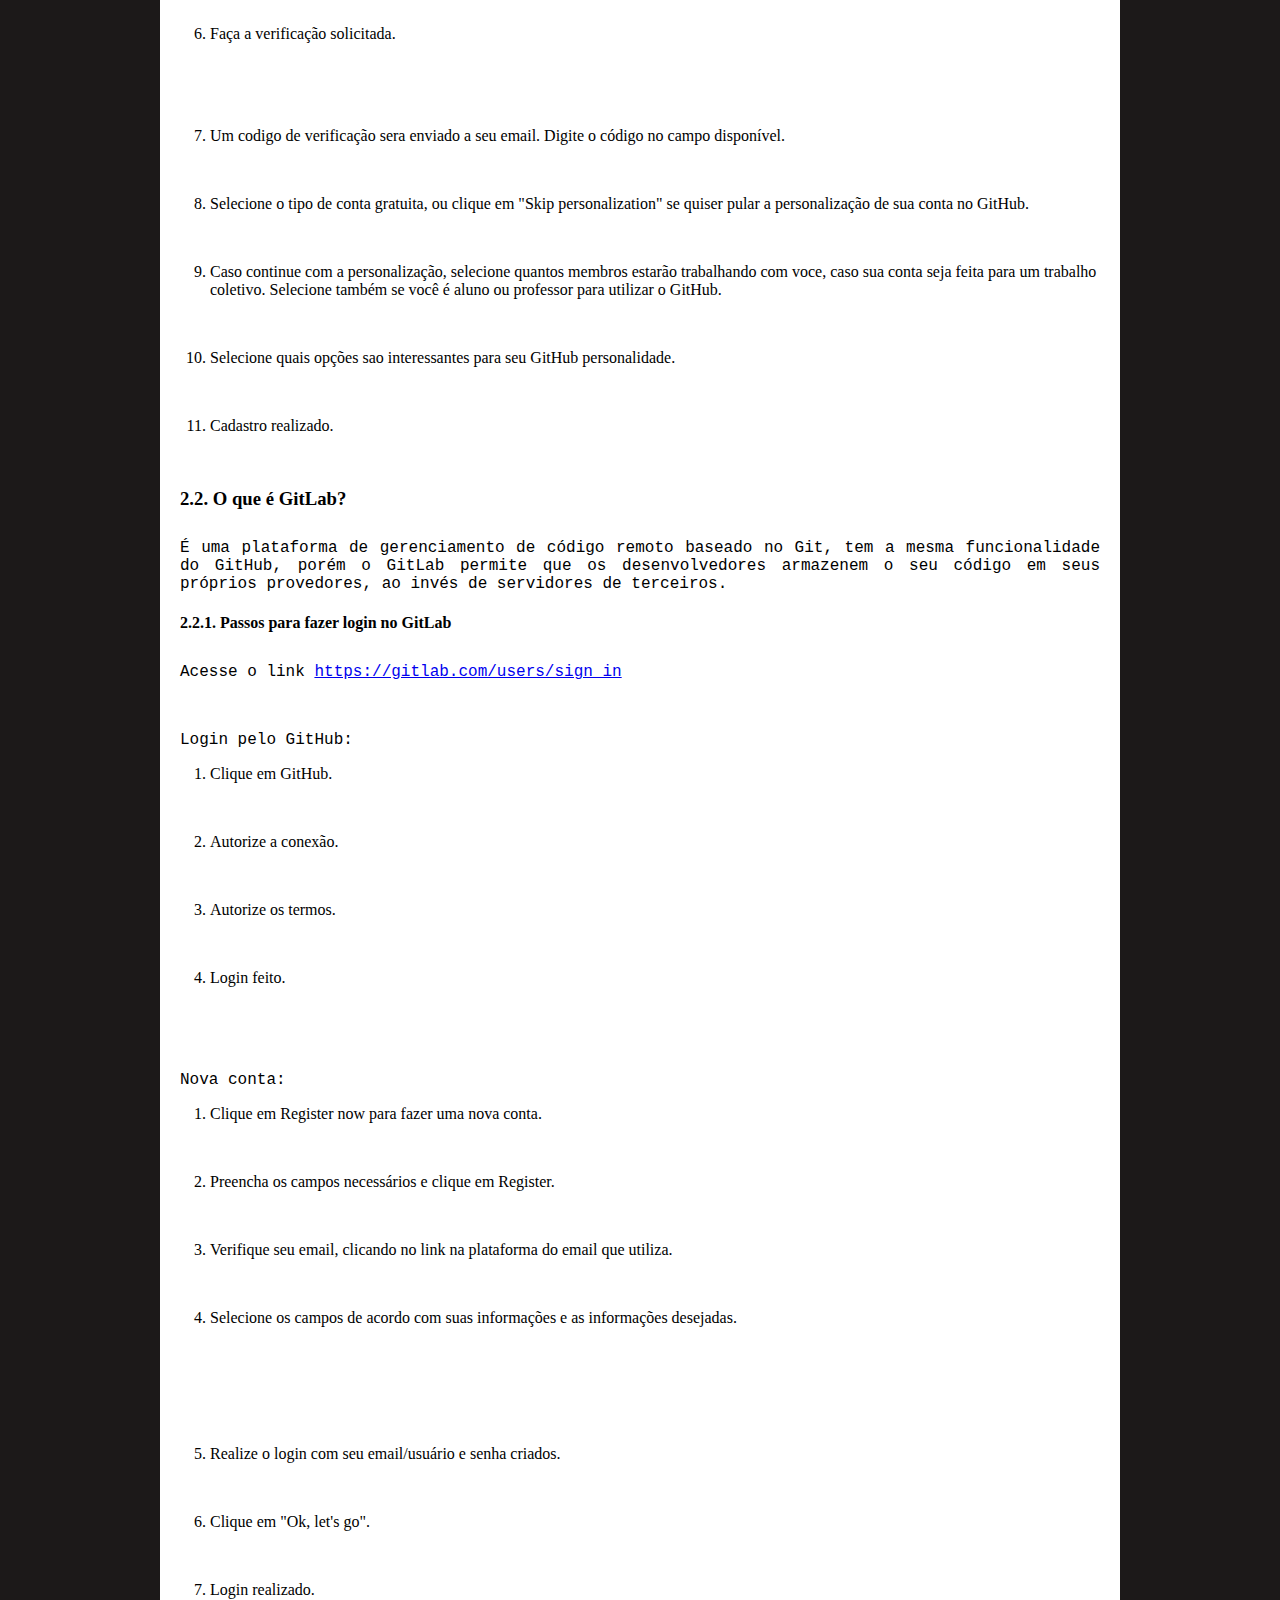
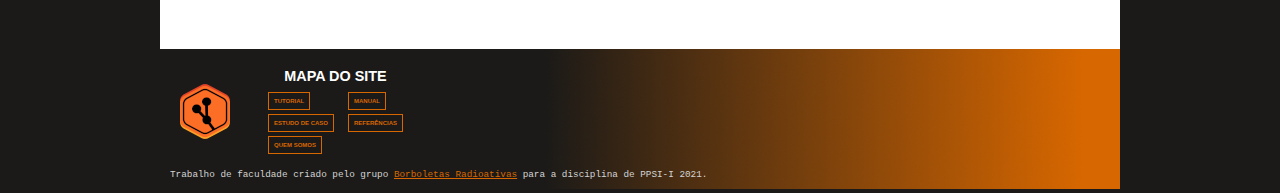
==== commit ea96efd7: "Update index.html" ====
--- a/index.html
+++ b/index.html
@@ -49,51 +49,51 @@
     <p>Usuário com Conta Existente:</p>
     <ol>
       <li>Clique em Sign in.
-        <p><img src="img/git hub/comconta/jacadastro.png" alt=""></p>
+        <p><img src="img/git hub/comconta/jacadastro.jpeg" alt=""></p>
       </li>
       <li>Digite seu email ou usuário e senha.
-        <p><img src="img/git hub/comconta/login.png" alt=""></p>
+        <p><img src="img/git hub/comconta/login.jpeg" alt=""></p>
       </li>
       <li>Página aberta.
-        <p><img src="img/git hub/comconta/loginfeito.png" alt=""></p>
+        <p><img src="img/git hub/comconta/loginfeito.jpeg" alt=""></p>
       </li>
     </ol>
     </br>
     <p>Conta Nova:</p>
     <ol>
       <li>Clique em Sign up for GitHub.
-        <p><img src="img/git hub/novaconta/novaconta.png" alt=""></p>
+        <p><img src="img/git hub/novaconta/novaconta.jpeg" alt=""></p>
       </li>
       <li>Digite seu email.
-        <p><img src="img/git hub/novaconta/email.png" alt=""></p>
+        <p><img src="img/git hub/novaconta/email.jpeg" alt=""></p>
       </li>
       <li>Crie uma senha.
-        <p><img src="img/git hub/novaconta/criarsenha.png" alt=""></p>
+        <p><img src="img/git hub/novaconta/criarsenha.jpeg" alt=""></p>
       </li>
       <li>Crie um nome de usuário.
-        <p><img src="img/git hub/novaconta/nomeusuario.png" alt=""></p>
+        <p><img src="img/git hub/novaconta/nomeusuario.jpeg" alt=""></p>
       </li>
       <li>Caso deseje receber novidades e anuncios no email digite "y", caso contrario digite "n".
-        <p><img src="img/git hub/novaconta/receberemail.png" alt=""></p>
+        <p><img src="img/git hub/novaconta/receberemail.jpeg" alt=""></p>
       </li>
       <li>Faça a verificação solicitada.
-        <p><img src="img/git hub/novaconta/verificação.png" alt=""></p>
-        <p><img src="img/git hub/novaconta/verificaçãofeita.png" alt=""></p>
+        <p><img src="img/git hub/novaconta/verificação.jpeg" alt=""></p>
+        <p><img src="img/git hub/novaconta/verificaçãofeita.jpeg" alt=""></p>
       </li>
       <li>Um codigo de verificação sera enviado a seu email. Digite o código no campo disponível.
-        <p><img src="img/git hub/novaconta/verificaçãoemail.png" alt=""></p>
+        <p><img src="img/git hub/novaconta/verificaçãoemail.jpeg" alt=""></p>
       </li>
       <li>Selecione o tipo de conta gratuita, ou clique em "Skip personalization" se quiser pular a personalização de sua conta no GitHub.
-        <p><img src="img/git hub/novaconta/selecionartipodeconta.png" alt=""></p>
+        <p><img src="img/git hub/novaconta/selecionartipodeconta.jpeg" alt=""></p>
       </li>
       <li>Caso continue com a personalização, selecione quantos membros estarão trabalhando com voce, caso sua conta seja feita para um trabalho coletivo. Selecione também se você é aluno ou professor para utilizar o GitHub.
-        <p><img src="img/git hub/novaconta/personalização.png" alt=""></p>
+        <p><img src="img/git hub/novaconta/personalização.jpeg" alt=""></p>
       </li>
       <li>Selecione quais opções sao interessantes para seu GitHub personalidade.
-        <p><img src="img/git hub/novaconta/personalização2.png" alt=""></p>
+        <p><img src="img/git hub/novaconta/personalização2.jpeg" alt=""></p>
       </li>
       <li>Cadastro realizado.
-        <p><img src="img/git hub/novaconta/cadastrofeito.png" alt=""></p>
+        <p><img src="img/git hub/novaconta/cadastrofeito.jpeg" alt=""></p>
         </p>
       </li>
     </ol>
@@ -107,43 +107,43 @@
     <p>Login pelo GitHub:</p>
     <ol>
       <li>Clique em GitHub.
-        <p><img src="img/git lab/github/logingithub.png" alt=""></p>
+        <p><img src="img/git lab/github/logingithub.jpeg" alt=""></p>
       </li>
       <li>Autorize a conexão.
-        <p><img src="img/git lab/github/conectar.png" alt=""></p>
+        <p><img src="img/git lab/github/conectar.jpeg" alt=""></p>
       </li>
       <li>Autorize os termos.
-        <p><img src="img/git lab/github/aceitarostermos.png" alt=""></p>
+        <p><img src="img/git lab/github/aceitarostermos.jpeg" alt=""></p>
       </li>
       <li>Login feito.
-        <p><img src="img/git lab/github/loginfeito.png" alt=""></p>
+        <p><img src="img/git lab/github/loginfeito.jpeg" alt=""></p>
       </li>
     </ol>
     </br>
     <p>Nova conta:</p>
     <ol>
       <li>Clique em Register now para fazer uma nova conta.
-        <p><img src="img/git lab/contanova/novologin.png" alt=""></p>
+        <p><img src="img/git lab/contanova/novologin.jpeg" alt=""></p>
       </li>
       <li>Preencha os campos necessários e clique em Register.
-        <p><img src="img/git lab/contanova/cadastro.png" alt=""></p>
+        <p><img src="img/git lab/contanova/cadastro.jpeg" alt=""></p>
       </li>
       <li>Verifique seu email, clicando no link na plataforma do email que utiliza.
-        <p><img src="img/git lab/contanova/verificar.png" alt=""></p>
+        <p><img src="img/git lab/contanova/verificar.jpeg" alt=""></p>
       </li>
       <li>Selecione os campos de acordo com suas informações e as informações desejadas.
-        <p><img src="img/git lab/contanova/parte1.png" alt=""></p>
-        <p><img src="img/git lab/contanova/parte2.png" alt=""></p>
-        <p><img src="img/git lab/contanova/parte3.png" alt=""></p>
+        <p><img src="img/git lab/contanova/parte1.jpeg" alt=""></p>
+        <p><img src="img/git lab/contanova/parte2.jpeg" alt=""></p>
+        <p><img src="img/git lab/contanova/parte3.jpeg" alt=""></p>
       </li>
       <li>Realize o login com seu email/usuário e senha criados.
-        <p><img src="img/git lab/contanova/login.png" alt=""></p>
+        <p><img src="img/git lab/contanova/login.jpeg" alt=""></p>
       </li>
       <li>Clique em "Ok, let's go".
-        <p><img src="img/git lab/contanova/letsgo.png" alt=""></p>
+        <p><img src="img/git lab/contanova/letsgo.jpeg" alt=""></p>
       </li>
       <li>Login realizado.
-        <p><img src="img/git lab/contanova/loginfeito.png" alt=""></p>
+        <p><img src="img/git lab/contanova/loginfeito.jpeg" alt=""></p>
       </li>
     </ol>
   </article>
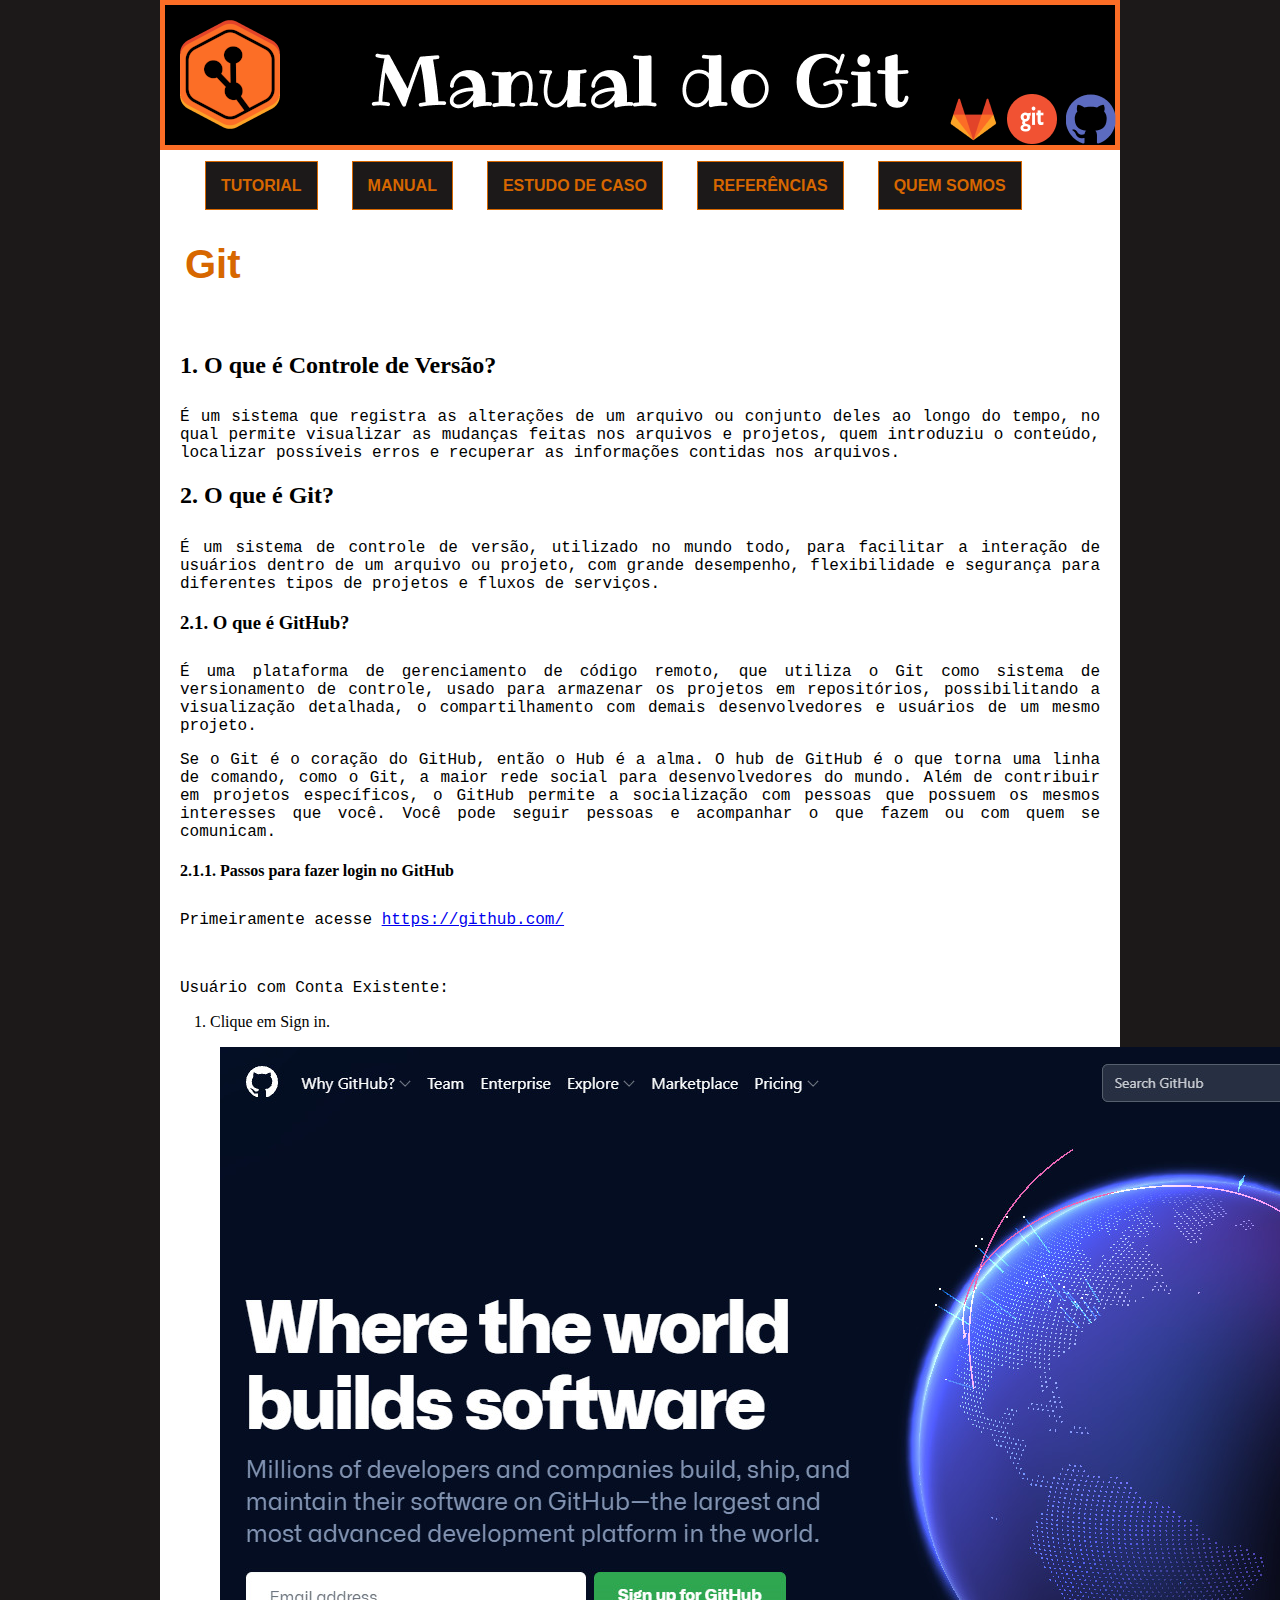
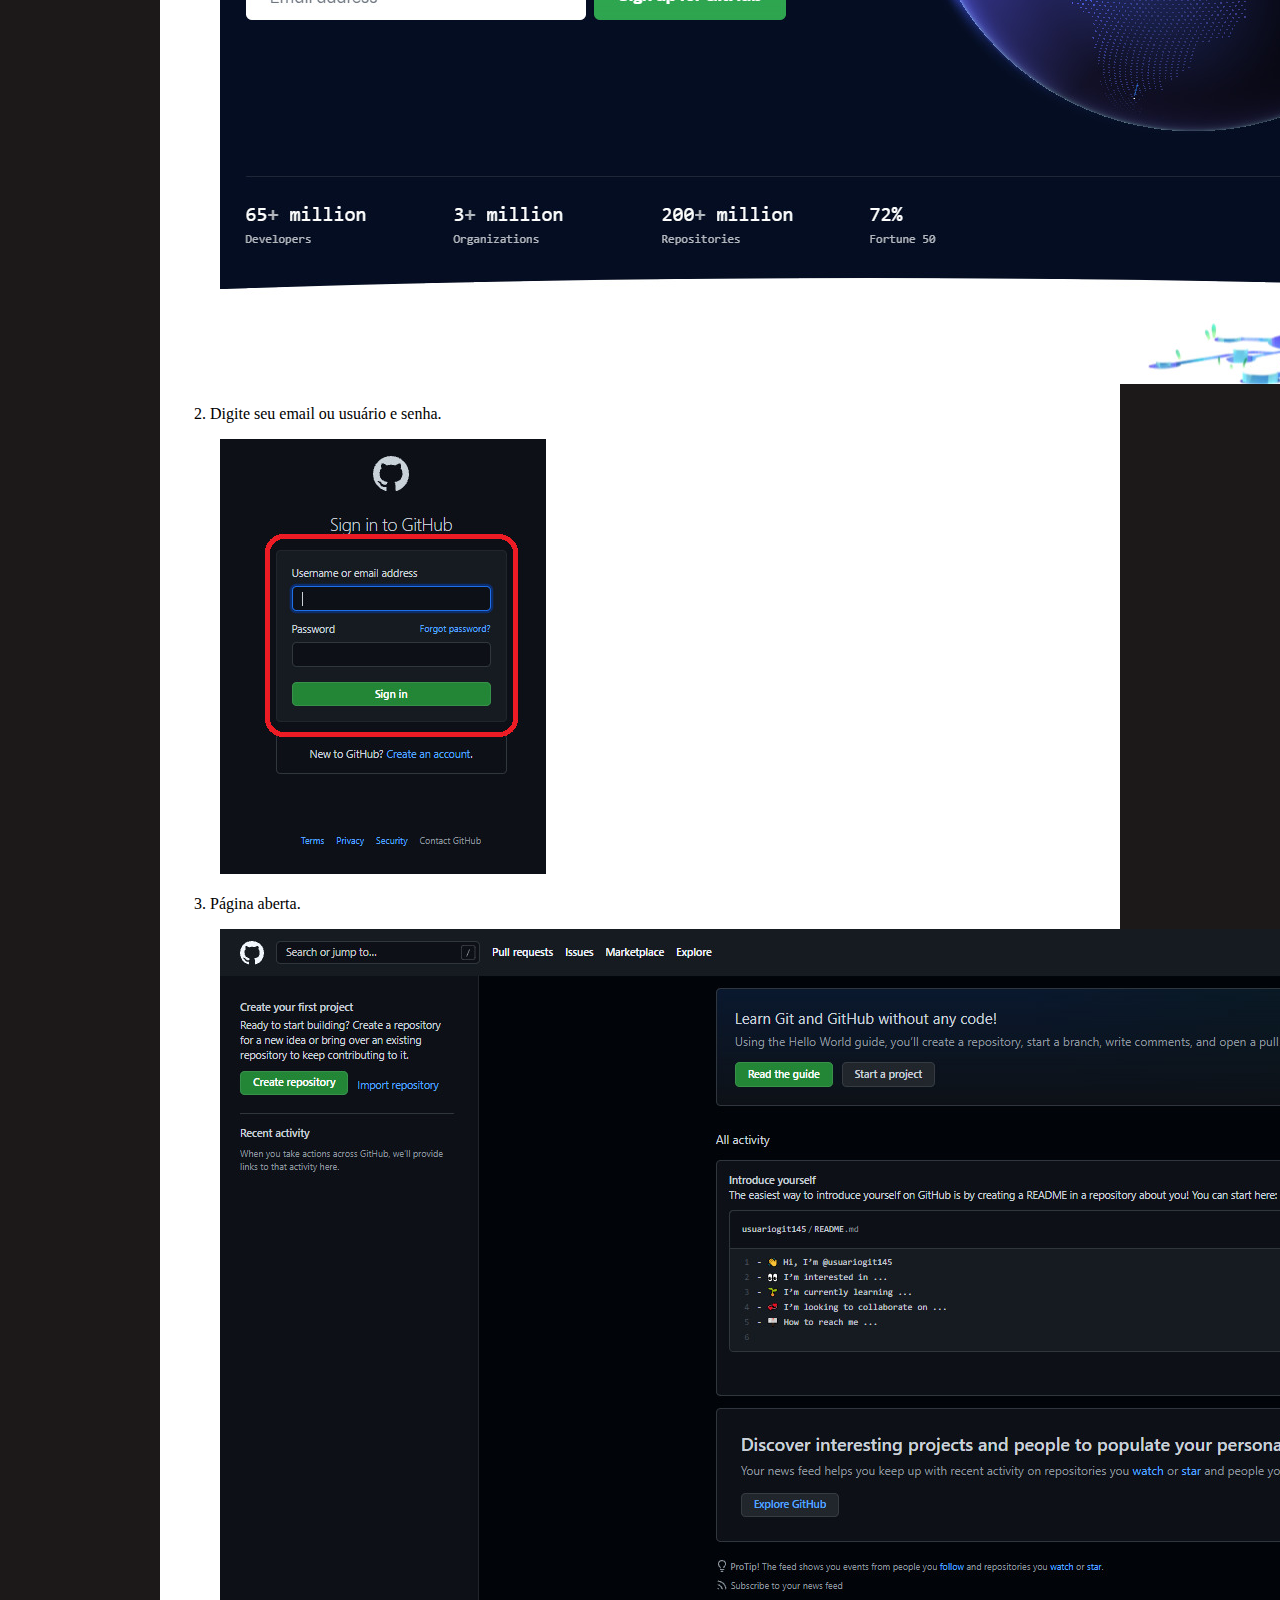
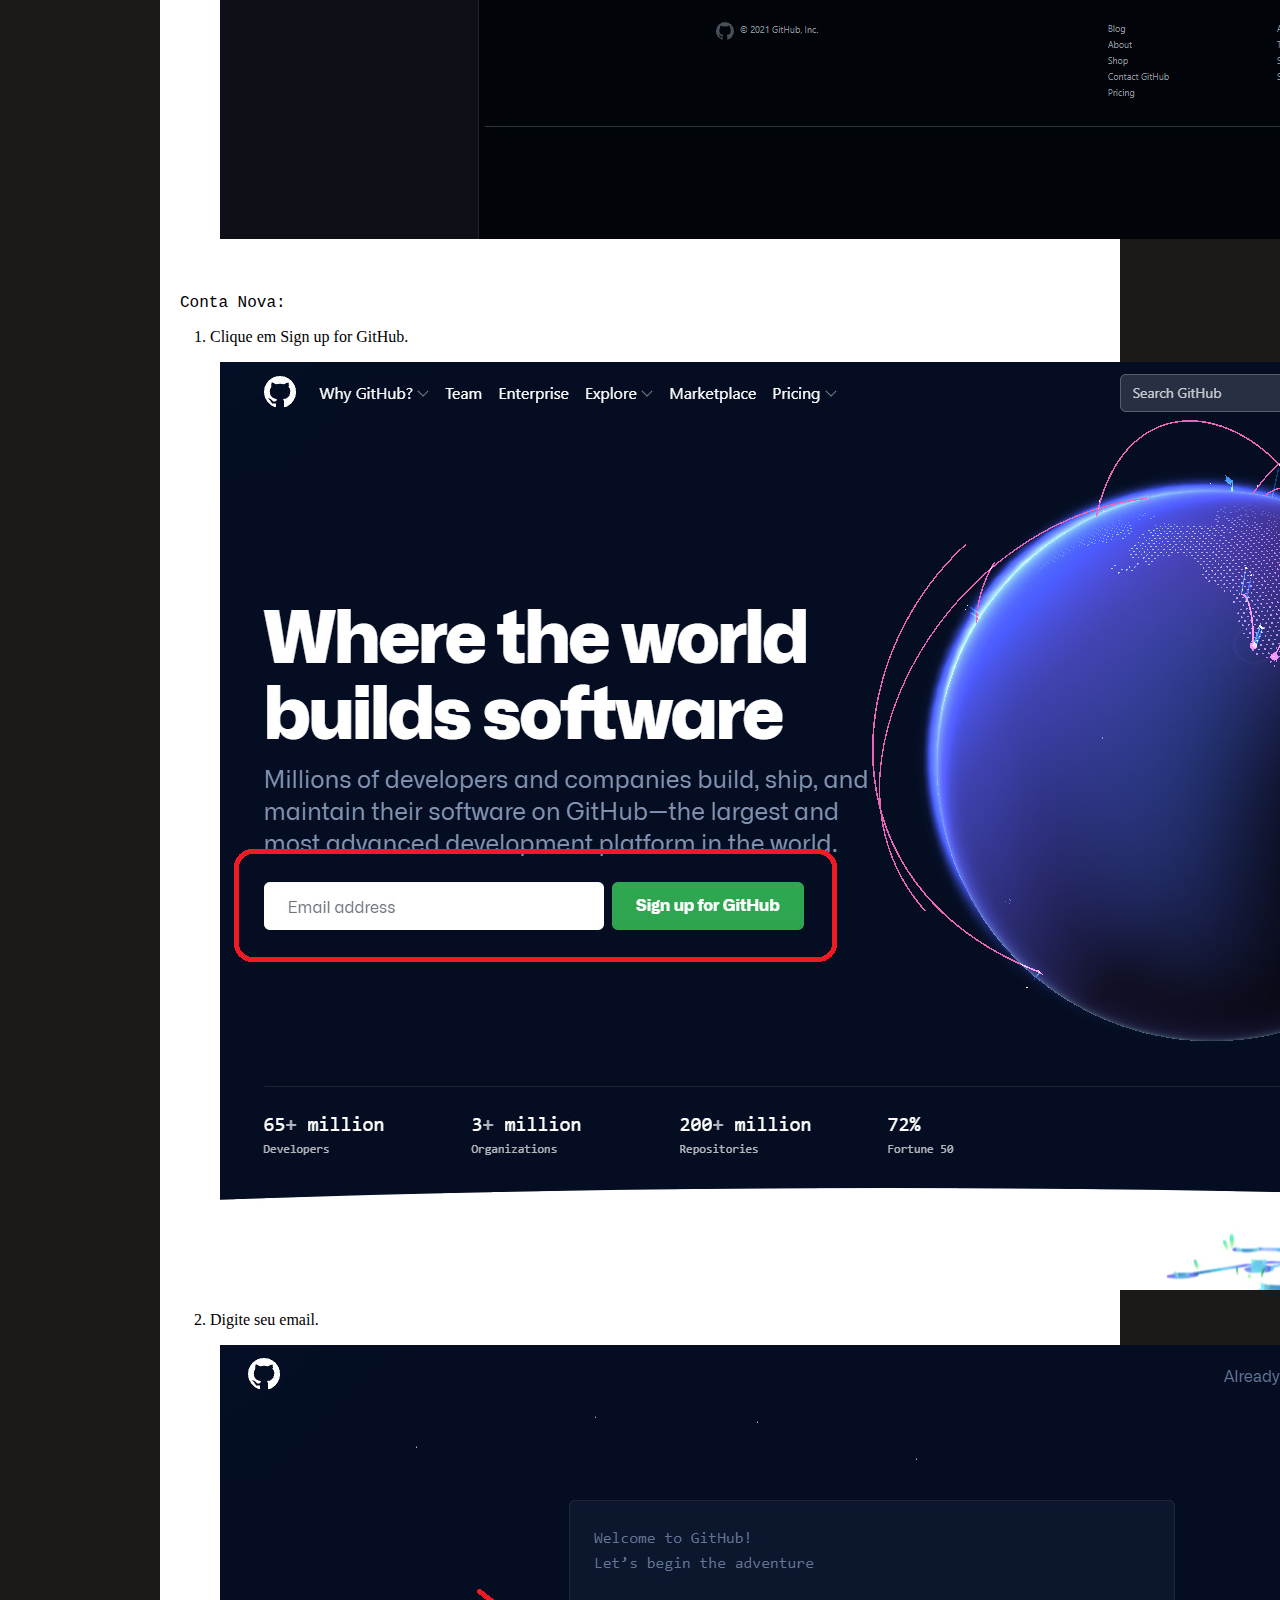
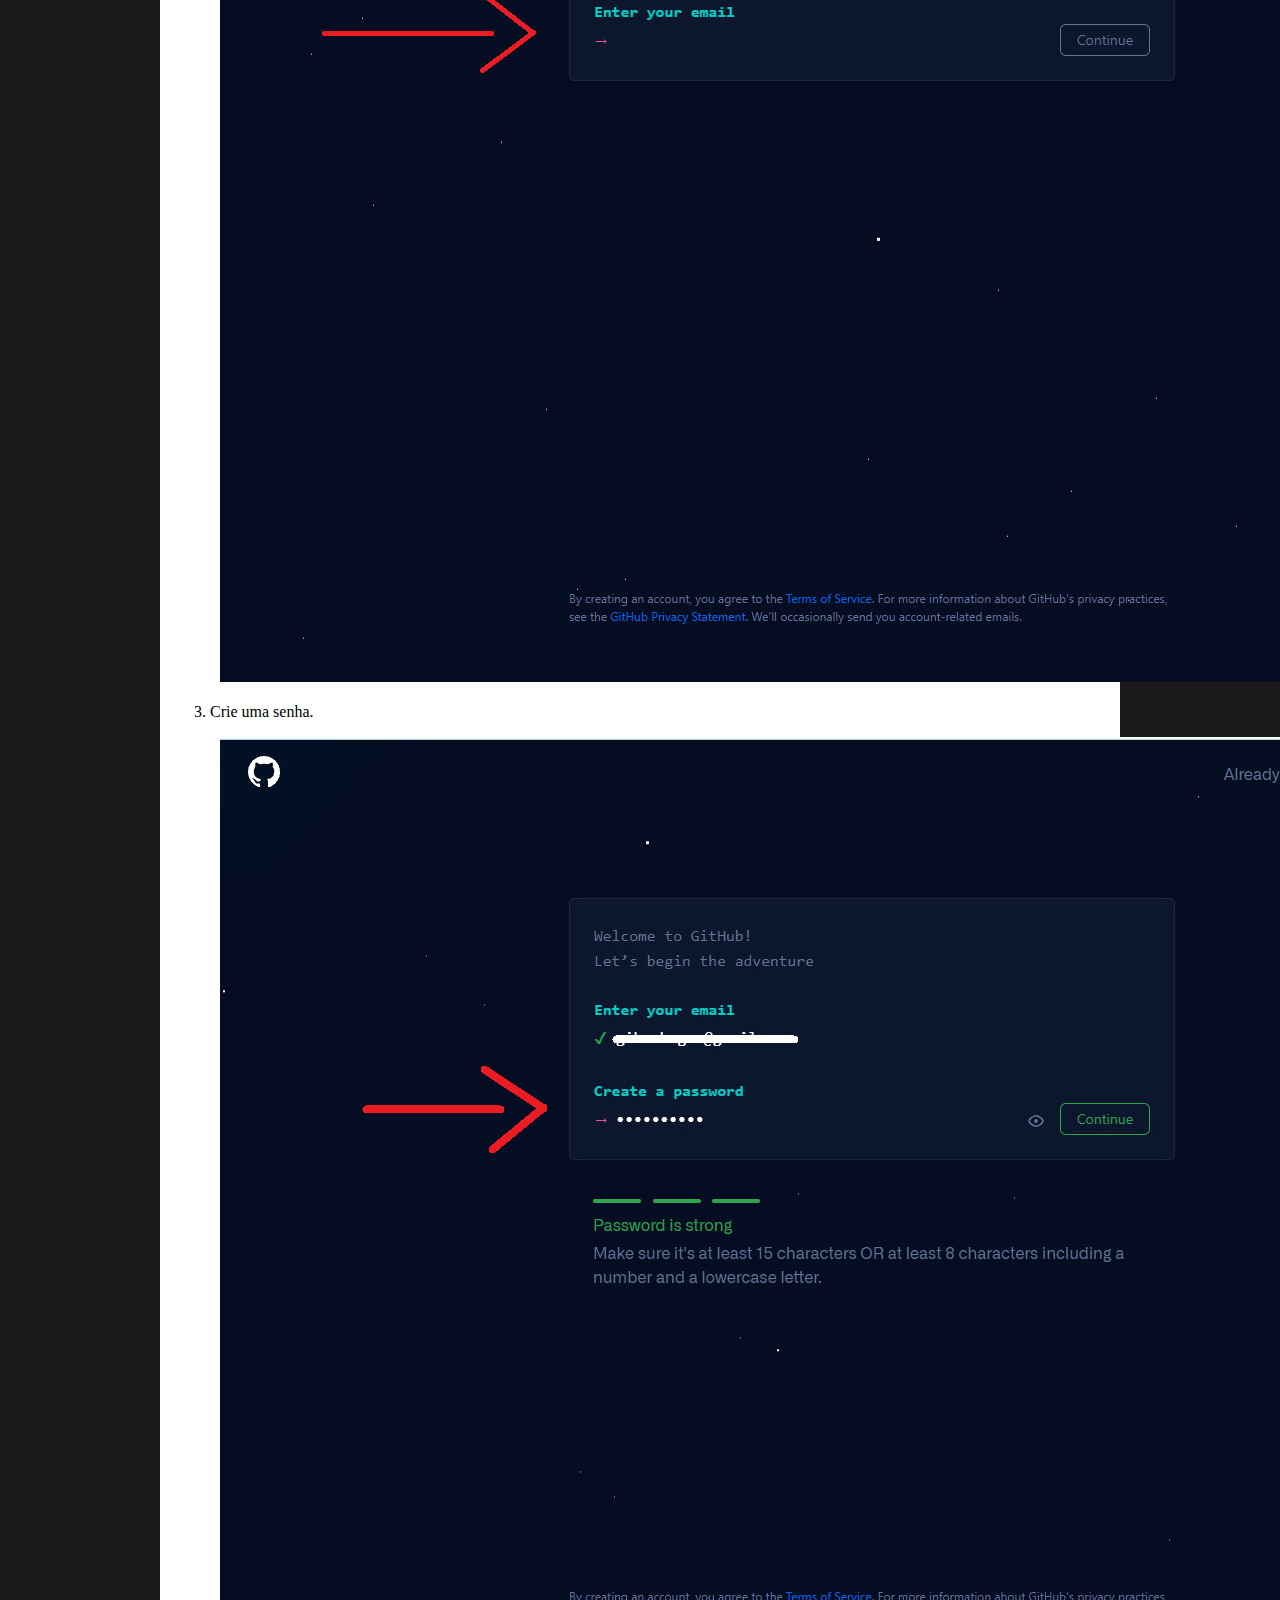
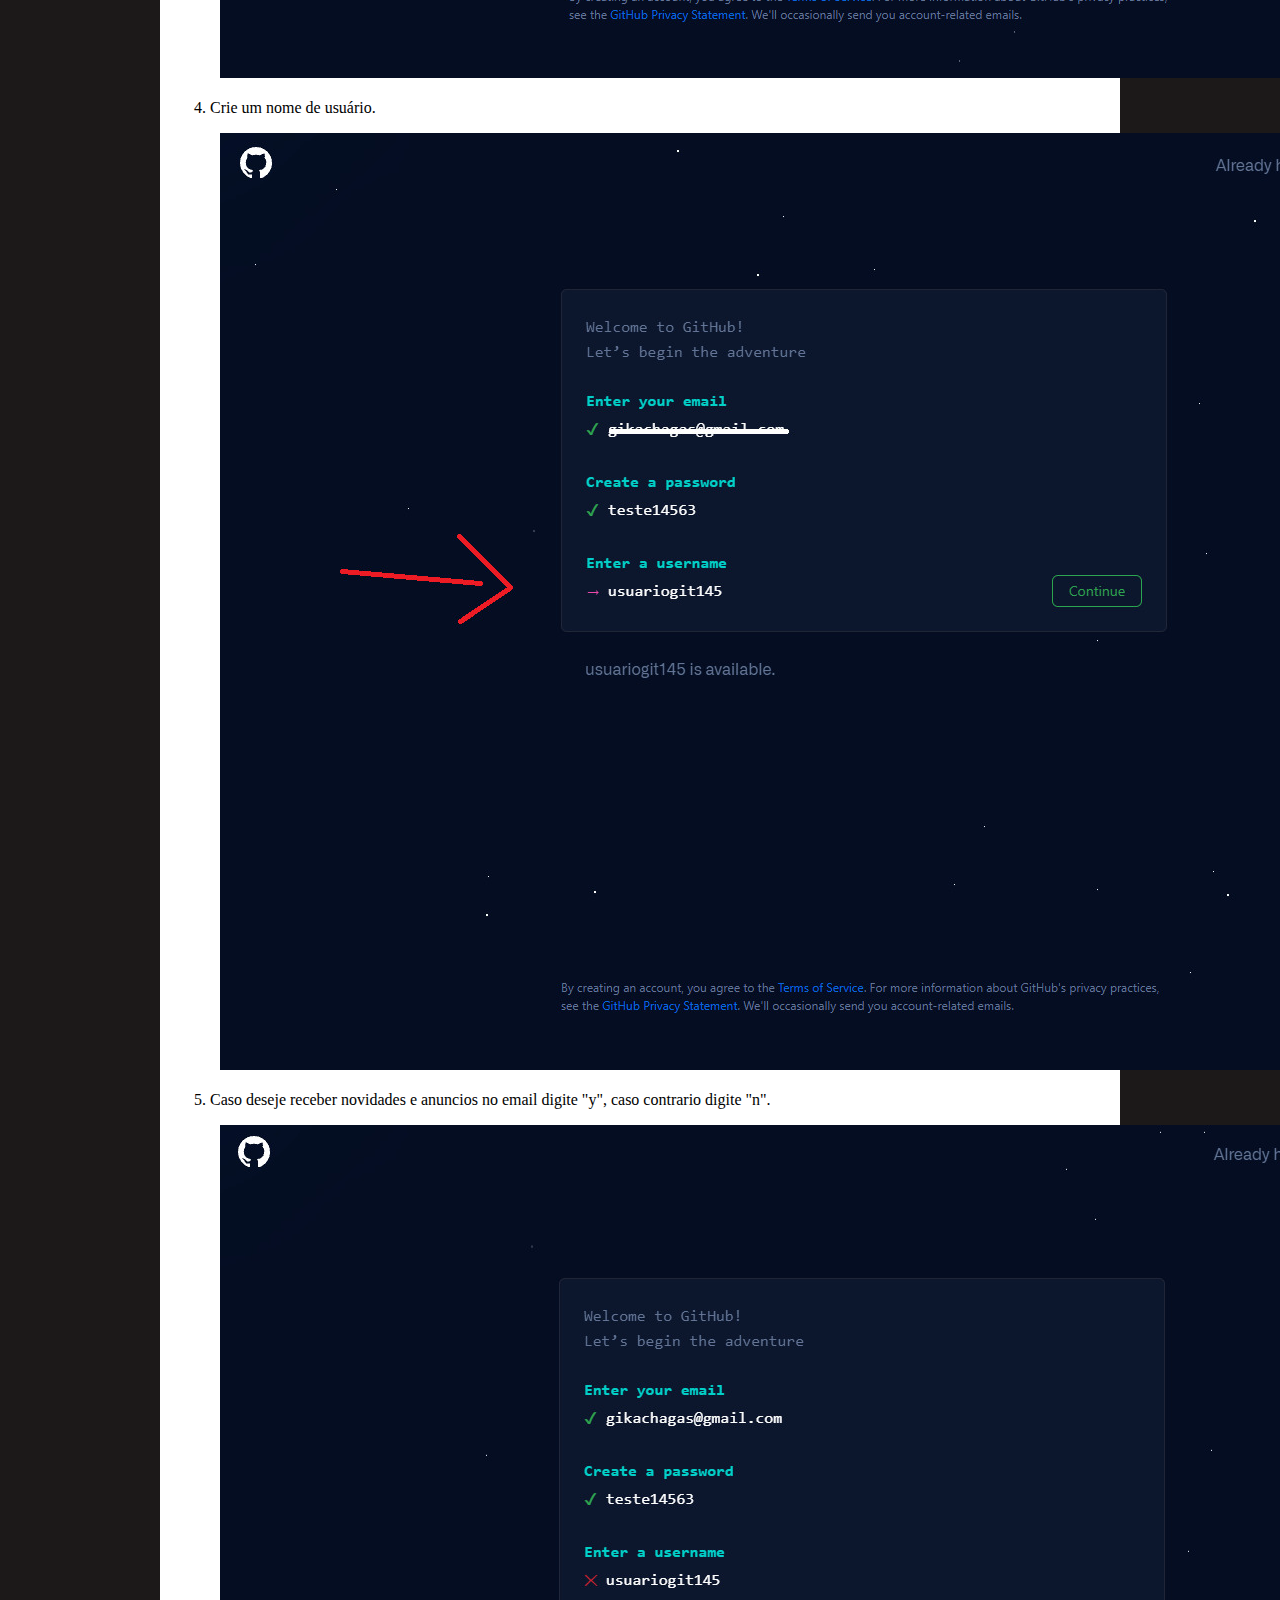
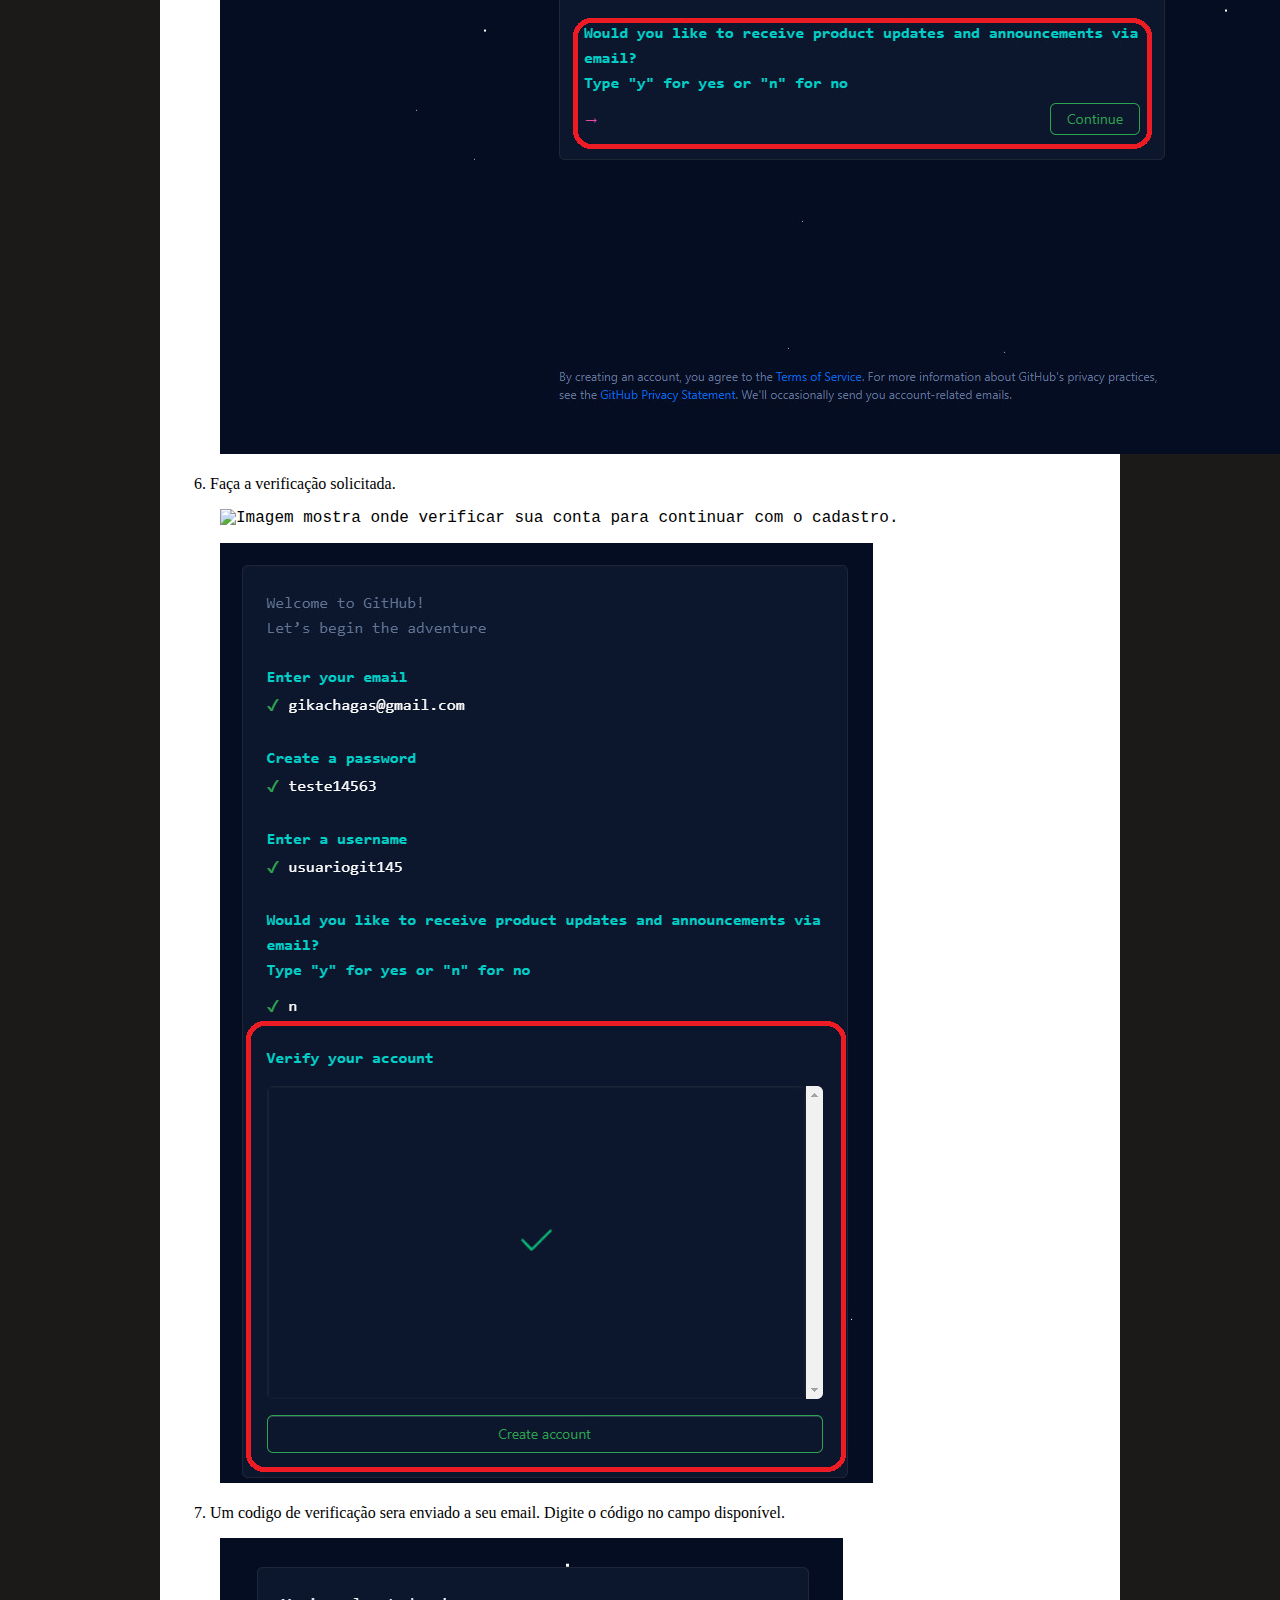
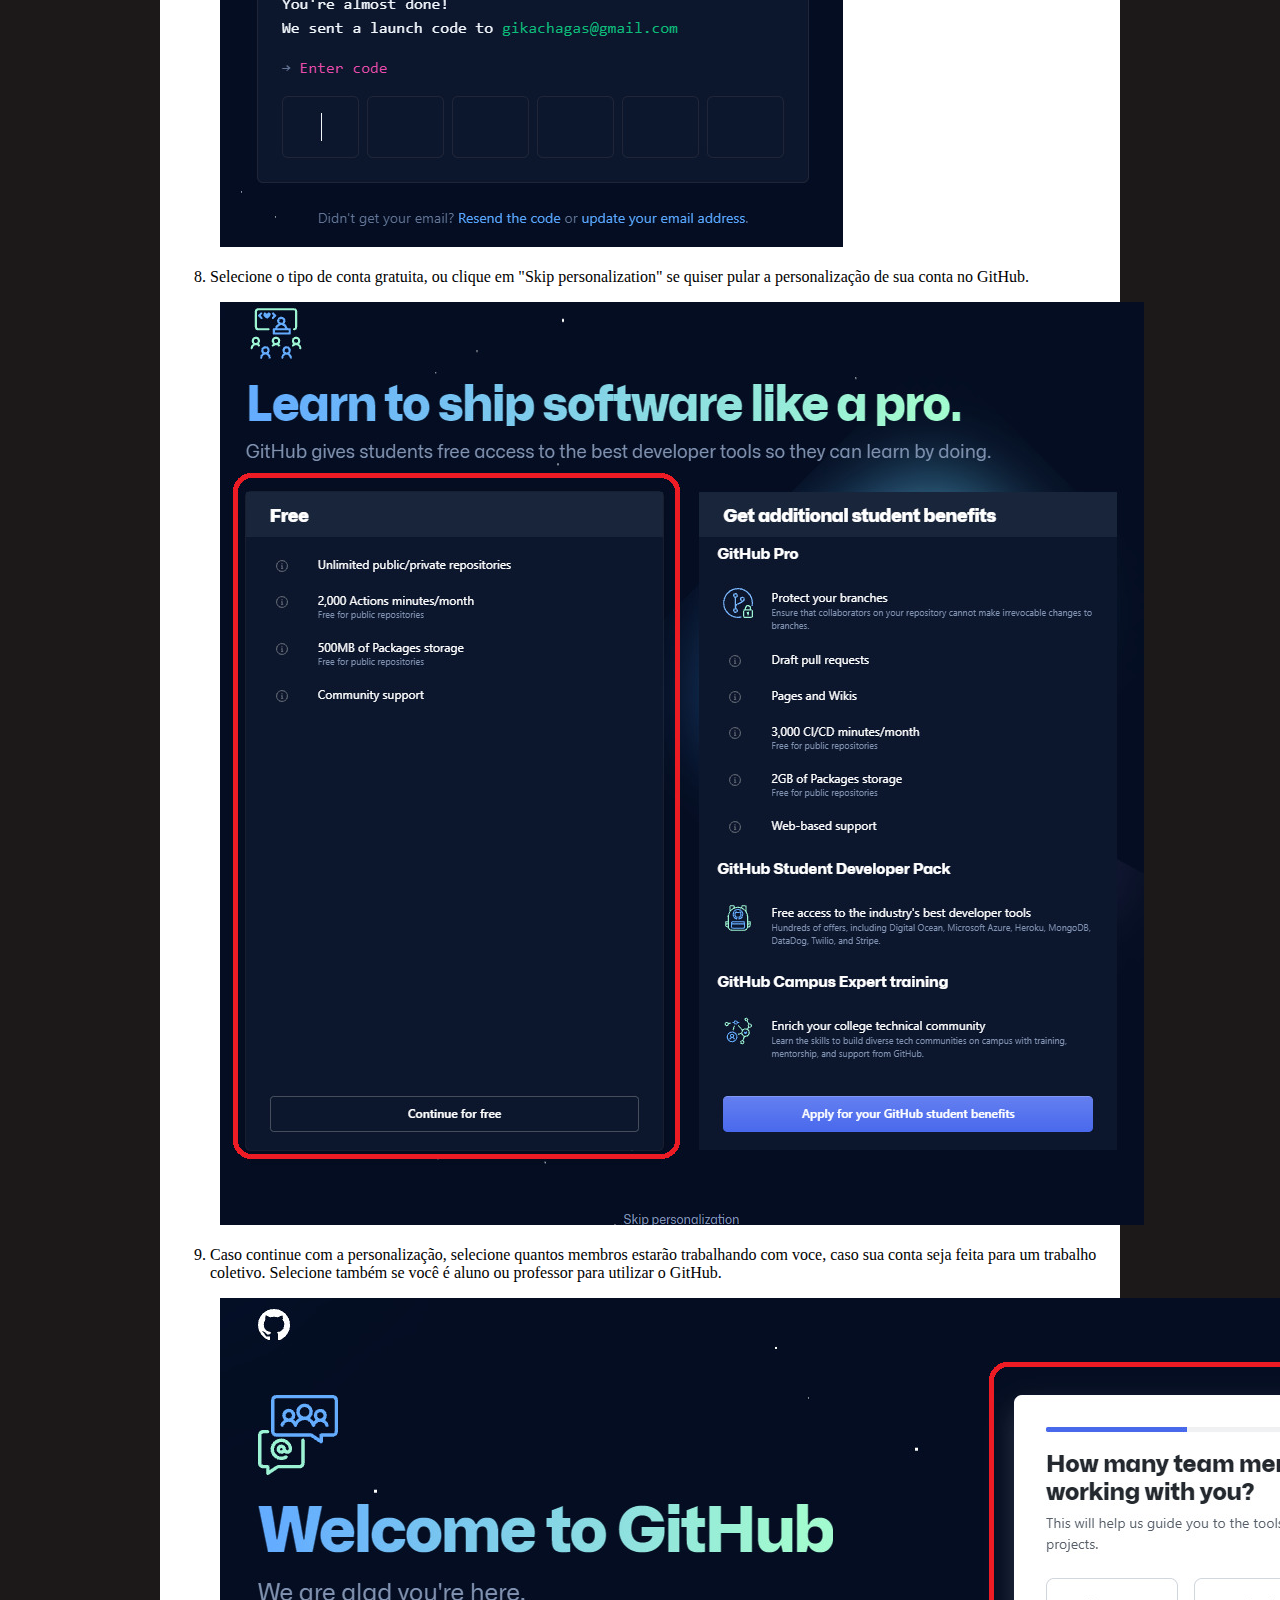
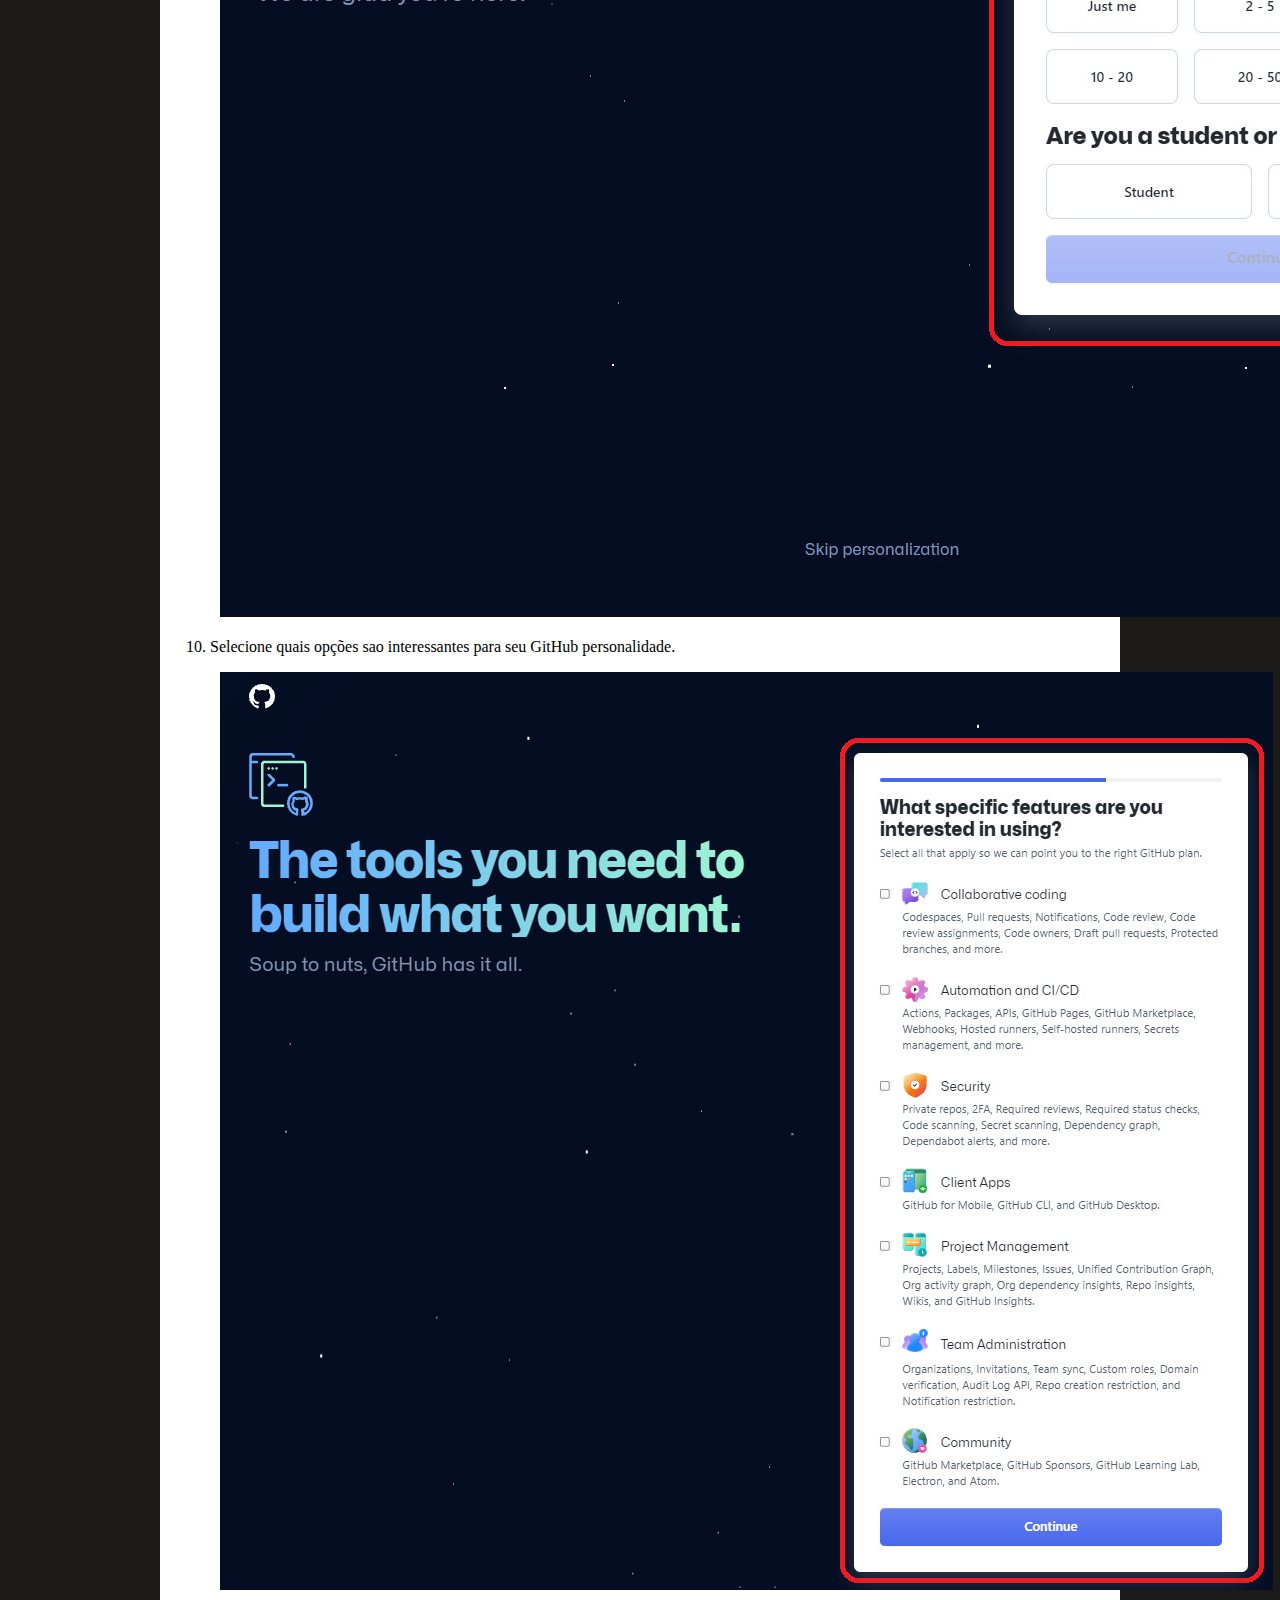
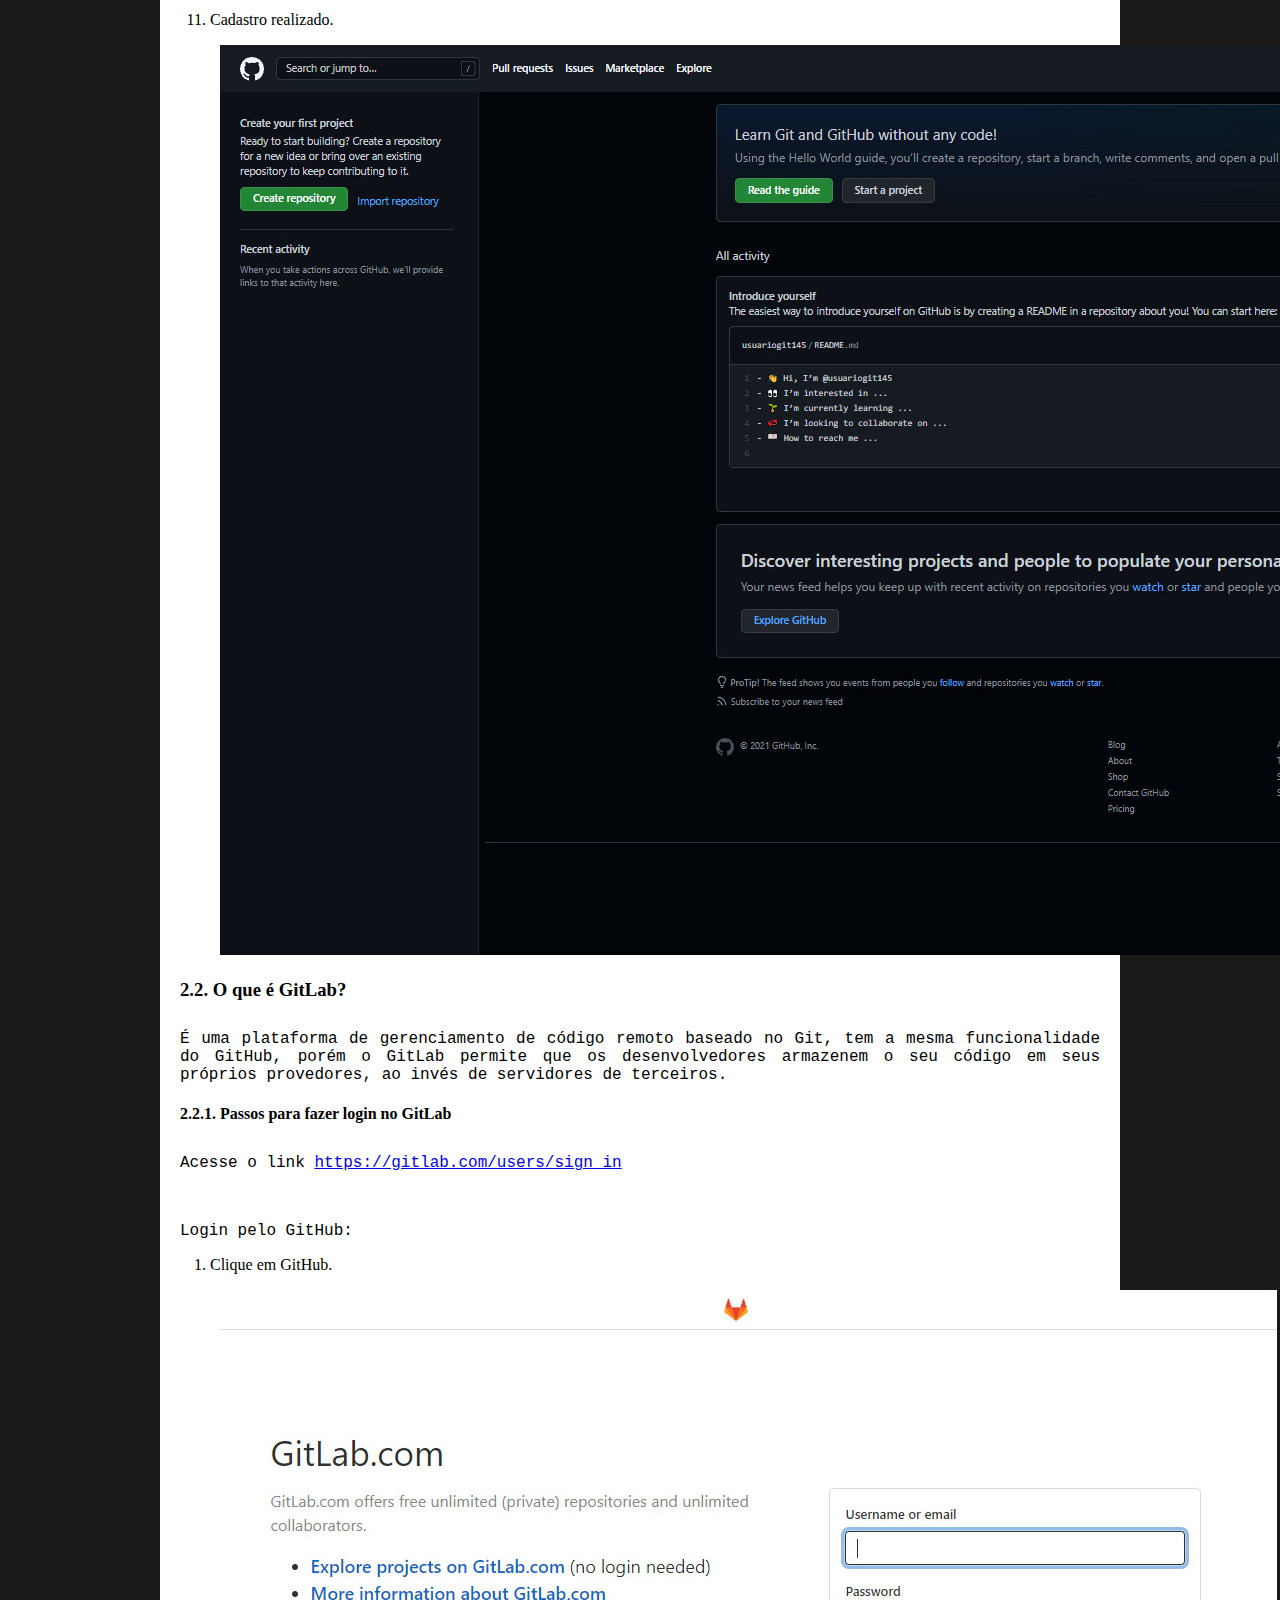
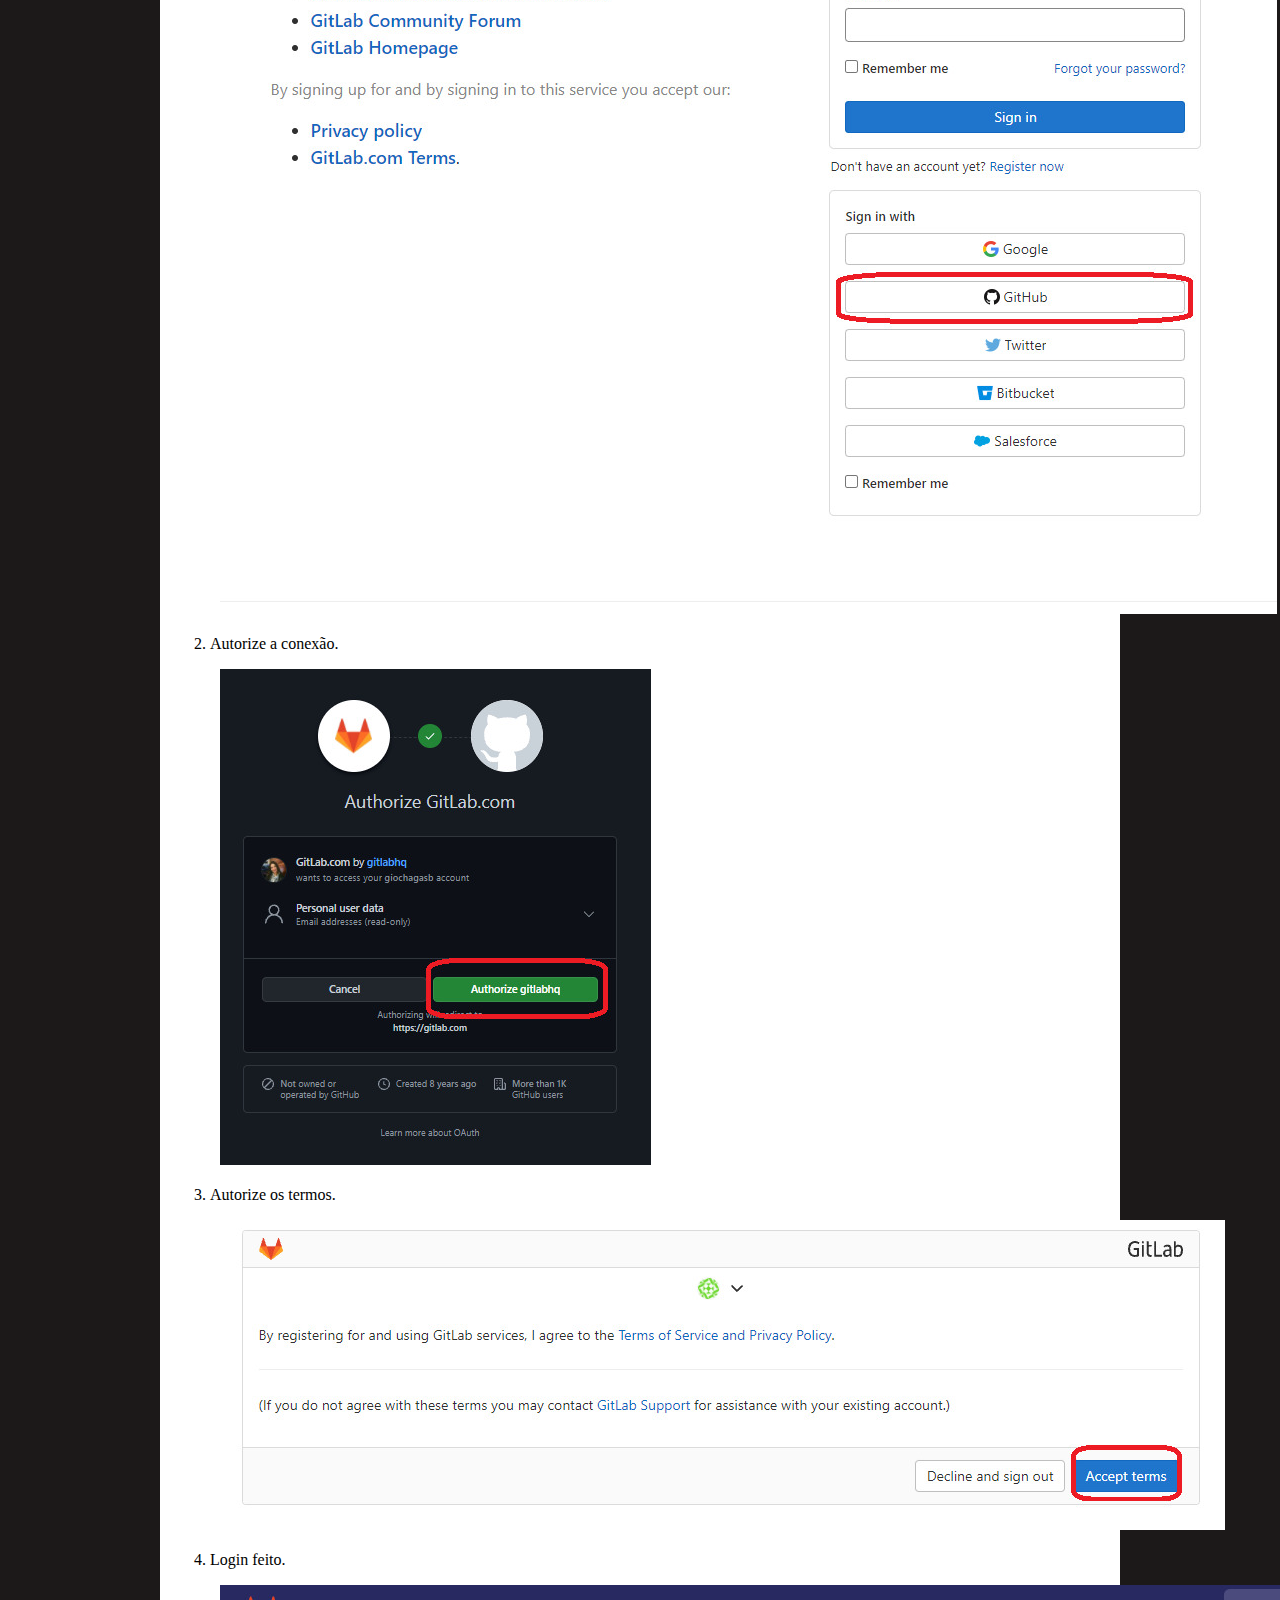
==== commit 8ff797cc: "Update index.html" ====
--- a/index.html
+++ b/index.html
@@ -49,51 +49,51 @@
     <p>Usuário com Conta Existente:</p>
     <ol>
       <li>Clique em Sign in.
-        <p><img src="img/git hub/comconta/jacadastro.jpeg" alt=""></p>
+        <p><img src="img/github-jpeg/comconta/jacadastro.jpeg" alt="Imagem mostra para clicar no botão escrito Sign in."></p>
       </li>
       <li>Digite seu email ou usuário e senha.
-        <p><img src="img/git hub/comconta/login.jpeg" alt=""></p>
+        <p><img src="img/github-jpeg/comconta/login.jpeg" alt="Imagem mostra aba para inserir seu usuario/email e senha."></p>
       </li>
       <li>Página aberta.
-        <p><img src="img/git hub/comconta/loginfeito.jpeg" alt=""></p>
+        <p><img src="img/github-jpeg/comconta/loginfeito.jpeg" alt="Imagem mostra pagina principal do GitHub após login feito com sucesso."></p>
       </li>
     </ol>
     </br>
     <p>Conta Nova:</p>
     <ol>
       <li>Clique em Sign up for GitHub.
-        <p><img src="img/git hub/novaconta/novaconta.jpeg" alt=""></p>
+        <p><img src="img/github-jpeg/novaconta/novaconta.jpeg" alt="Imagem mostra onde clicar para criar nova conta."></p>
       </li>
       <li>Digite seu email.
-        <p><img src="img/git hub/novaconta/email.jpeg" alt=""></p>
+        <p><img src="img/github-jpeg/novaconta/email.jpeg" alt="Imagem aponta onde inserir seu email para o cadastro."></p>
       </li>
       <li>Crie uma senha.
-        <p><img src="img/git hub/novaconta/criarsenha.jpeg" alt=""></p>
+        <p><img src="img/github-jpeg/novaconta/criarsenha.jpeg" alt="Imagem mostra onde criar uma senha para o cadastro."></p>
       </li>
       <li>Crie um nome de usuário.
-        <p><img src="img/git hub/novaconta/nomeusuario.jpeg" alt=""></p>
+        <p><img src="img/github-jpeg/novaconta/nomeusuario.jpeg" alt="Imagem mostra onde criar seu nome de usuario para o cadastro."></p>
       </li>
       <li>Caso deseje receber novidades e anuncios no email digite "y", caso contrario digite "n".
-        <p><img src="img/git hub/novaconta/receberemail.jpeg" alt=""></p>
+        <p><img src="img/github-jpeg/novaconta/receberemail.jpeg" alt="Imagem orienta digitar 'y' ou 'n' para receber ou não novidades em seu email."></p>
       </li>
       <li>Faça a verificação solicitada.
-        <p><img src="img/git hub/novaconta/verificação.jpeg" alt=""></p>
-        <p><img src="img/git hub/novaconta/verificaçãofeita.jpeg" alt=""></p>
+        <p><img src="img/github-jpeg/novaconta/verificação.jpeg" alt="Imagem mostra onde verificar sua conta para continuar com o cadastro. "></p>
+        <p><img src="img/github-jpeg/novaconta/verificaçãofeita.jpeg" alt="Imagem mostra como ficara a pagina após a verificação feita."></p>
       </li>
       <li>Um codigo de verificação sera enviado a seu email. Digite o código no campo disponível.
-        <p><img src="img/git hub/novaconta/verificaçãoemail.jpeg" alt=""></p>
+        <p><img src="img/github-jpeg/novaconta/verificaçãoemail.jpeg" alt="Imagem mostra o espaço para inserir o codigo de verificação enviado a seu email."></p>
       </li>
       <li>Selecione o tipo de conta gratuita, ou clique em "Skip personalization" se quiser pular a personalização de sua conta no GitHub.
-        <p><img src="img/git hub/novaconta/selecionartipodeconta.jpeg" alt=""></p>
+        <p><img src="img/github-jpeg/novaconta/selecionartipodeconta.jpeg" alt="Imagem mostra duas opçoes de tipos de conta, orientando a selecionar a conta gratuita, localizada na esquerda."></p>
       </li>
       <li>Caso continue com a personalização, selecione quantos membros estarão trabalhando com voce, caso sua conta seja feita para um trabalho coletivo. Selecione também se você é aluno ou professor para utilizar o GitHub.
-        <p><img src="img/git hub/novaconta/personalização.jpeg" alt=""></p>
+        <p><img src="img/github-jpeg/novaconta/personalizarconta.jpeg" alt="Imagem mostra quadro para selecionar quantos membros irão trabalhar com você e se é estudante ou professor."></p>
       </li>
       <li>Selecione quais opções sao interessantes para seu GitHub personalidade.
-        <p><img src="img/git hub/novaconta/personalização2.jpeg" alt=""></p>
+        <p><img src="img/github-jpeg/novaconta/personalização2.jpeg" alt="Imagem mostra opções para inserir em sua personalização."></p>
       </li>
       <li>Cadastro realizado.
-        <p><img src="img/git hub/novaconta/cadastrofeito.jpeg" alt=""></p>
+        <p><img src="img/github-jpeg/novaconta/cadastrofeito.jpeg" alt="Imagem mostra página inicial após cadastro feito."></p>
         </p>
       </li>
     </ol>
@@ -107,43 +107,43 @@
     <p>Login pelo GitHub:</p>
     <ol>
       <li>Clique em GitHub.
-        <p><img src="img/git lab/github/logingithub.jpeg" alt=""></p>
+        <p><img src="img/gitlab-jpeg/logingithub/logingithub.jpeg" alt="Imagem mostra para clicar no botão GitHub."></p>
       </li>
       <li>Autorize a conexão.
-        <p><img src="img/git lab/github/conectar.jpeg" alt=""></p>
+        <p><img src="img/gitlab-jpeg/logingithub/conectar.jpeg" alt="Imagem mostra para clicar no botao verde para realizar a conexão."></p>
       </li>
       <li>Autorize os termos.
-        <p><img src="img/git lab/github/aceitarostermos.jpeg" alt=""></p>
+        <p><img src="img/gitlab-jpeg/logingithub/aceitarostermos.jpeg" alt="Imagem mosta onde clicar para aceitar os termos de serviço."></p>
       </li>
       <li>Login feito.
-        <p><img src="img/git lab/github/loginfeito.jpeg" alt=""></p>
+        <p><img src="img/gitlab-jpeg/logingithub/loginfeito.jpeg" alt="Imagem mostra página inicial após login feito."></p>
       </li>
     </ol>
     </br>
     <p>Nova conta:</p>
     <ol>
       <li>Clique em Register now para fazer uma nova conta.
-        <p><img src="img/git lab/contanova/novologin.jpeg" alt=""></p>
+        <p><img src="img/git lab/contanova/novologin.jpeg" alt="Imagem orienta em clicar no botão para registrar novo usuário."></p>
       </li>
       <li>Preencha os campos necessários e clique em Register.
-        <p><img src="img/git lab/contanova/cadastro.jpeg" alt=""></p>
+        <p><img src="img/git lab/contanova/cadastro.jpeg" alt="Imagem orienta a inserir suas informações pessoais para prosseguir com o cadastro."></p>
       </li>
       <li>Verifique seu email, clicando no link na plataforma do email que utiliza.
-        <p><img src="img/git lab/contanova/verificar.jpeg" alt=""></p>
+        <p><img src="img/git lab/contanova/verificar.jpeg" alt="Imagem indica para que confirme seu email através de um link enviado para sua caixa de entrada."></p>
       </li>
       <li>Selecione os campos de acordo com suas informações e as informações desejadas.
-        <p><img src="img/git lab/contanova/parte1.jpeg" alt=""></p>
-        <p><img src="img/git lab/contanova/parte2.jpeg" alt=""></p>
-        <p><img src="img/git lab/contanova/parte3.jpeg" alt=""></p>
+        <p><img src="img/git lab/contanova/parte1.jpeg" alt="Imagem indica onde colocar suas informaçoes para configurar seu GitLab."></p>
+        <p><img src="img/git lab/contanova/parte2.jpeg" alt="Imagem indica onde colocar as informaçoes de seu grupo para configurar seu GitLab."></p>
+        <p><img src="img/git lab/contanova/parte3.jpeg" alt="Imagem indica onde colocar as informaçoes de seu projeto para configurar seu GitLab."></p>
       </li>
       <li>Realize o login com seu email/usuário e senha criados.
-        <p><img src="img/git lab/contanova/login.jpeg" alt=""></p>
+        <p><img src="img/git lab/contanova/login.jpeg" alt="Imagem mostra onde realizar o login com seu email/usuário e senha criados."></p>
       </li>
       <li>Clique em "Ok, let's go".
-        <p><img src="img/git lab/contanova/letsgo.jpeg" alt=""></p>
+        <p><img src="img/git lab/contanova/letsgo.jpeg" alt="Imagem mostra onde clicar para concluir o cadastro"></p>
       </li>
       <li>Login realizado.
-        <p><img src="img/git lab/contanova/loginfeito.jpeg" alt=""></p>
+        <p><img src="img/git lab/contanova/loginfeito.jpeg" alt="Imagem mostra página inicial após cadastro feito."></p>
       </li>
     </ol>
   </article>
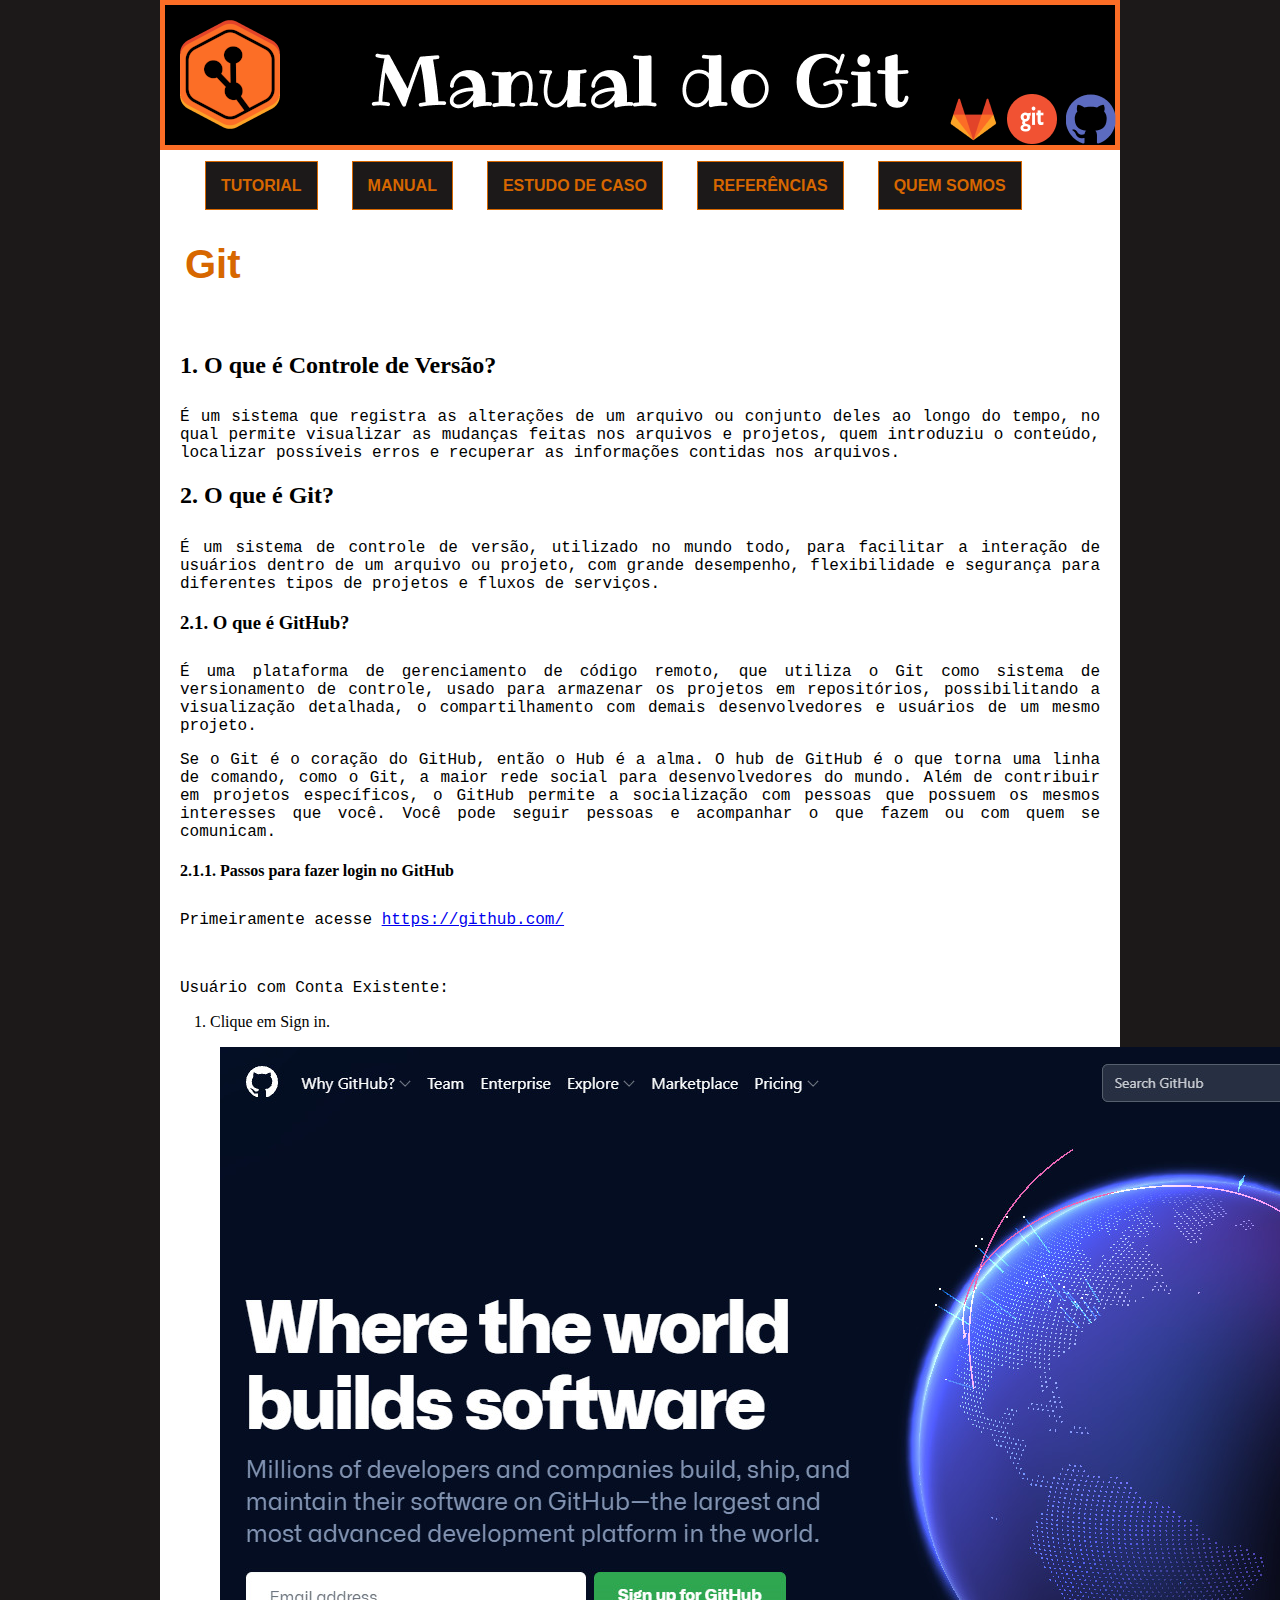
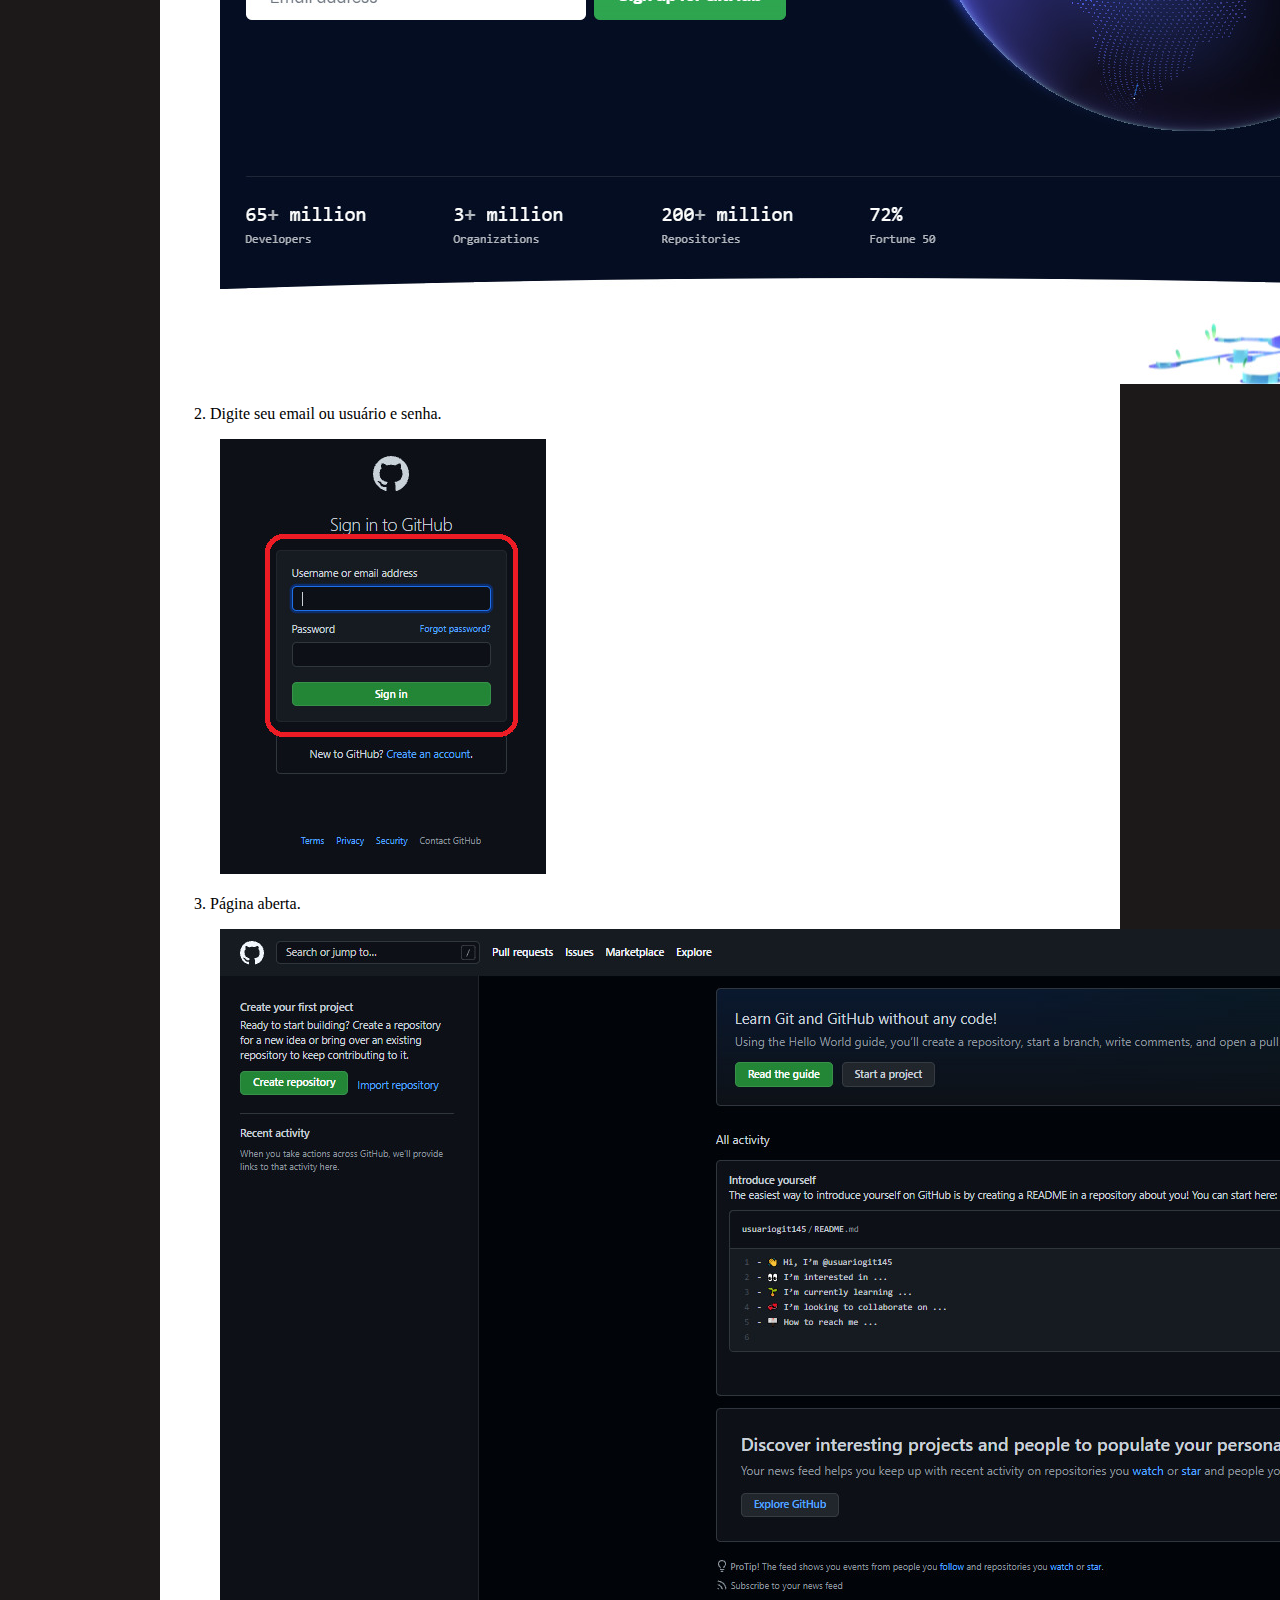
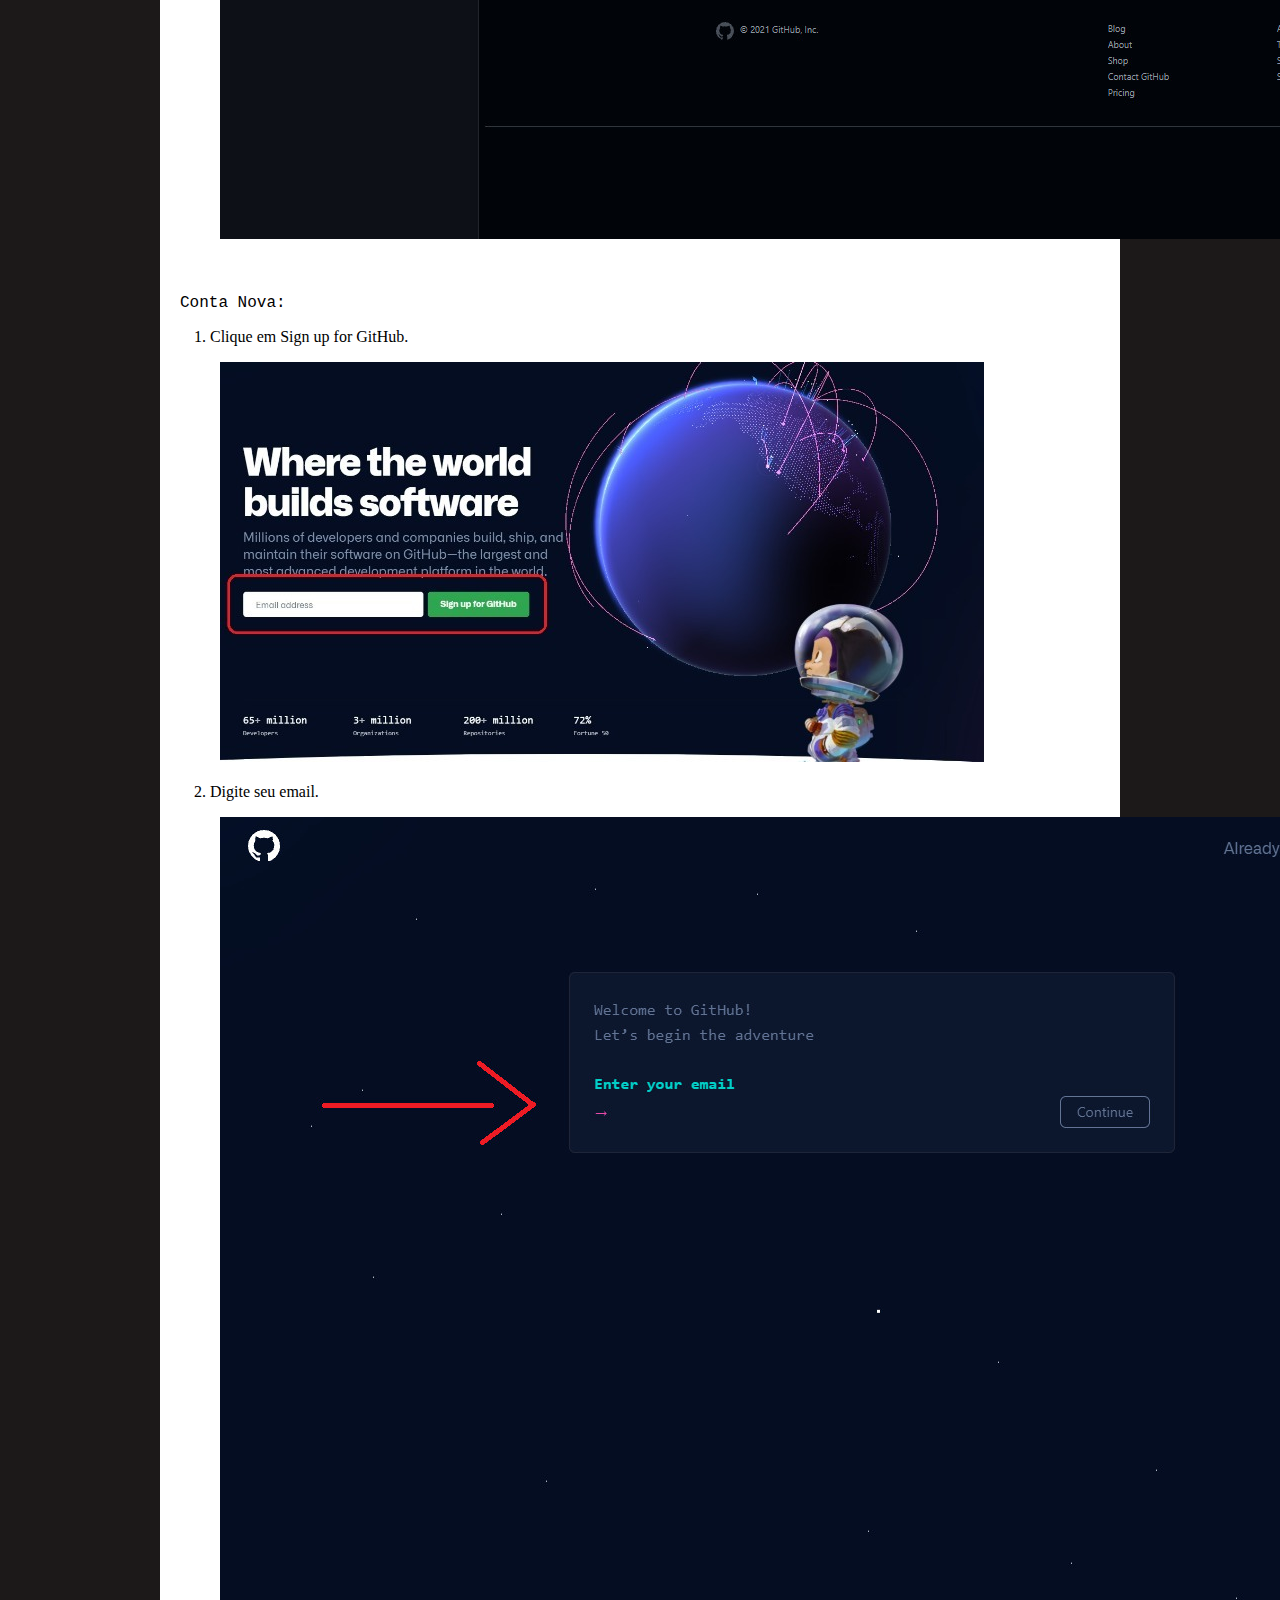
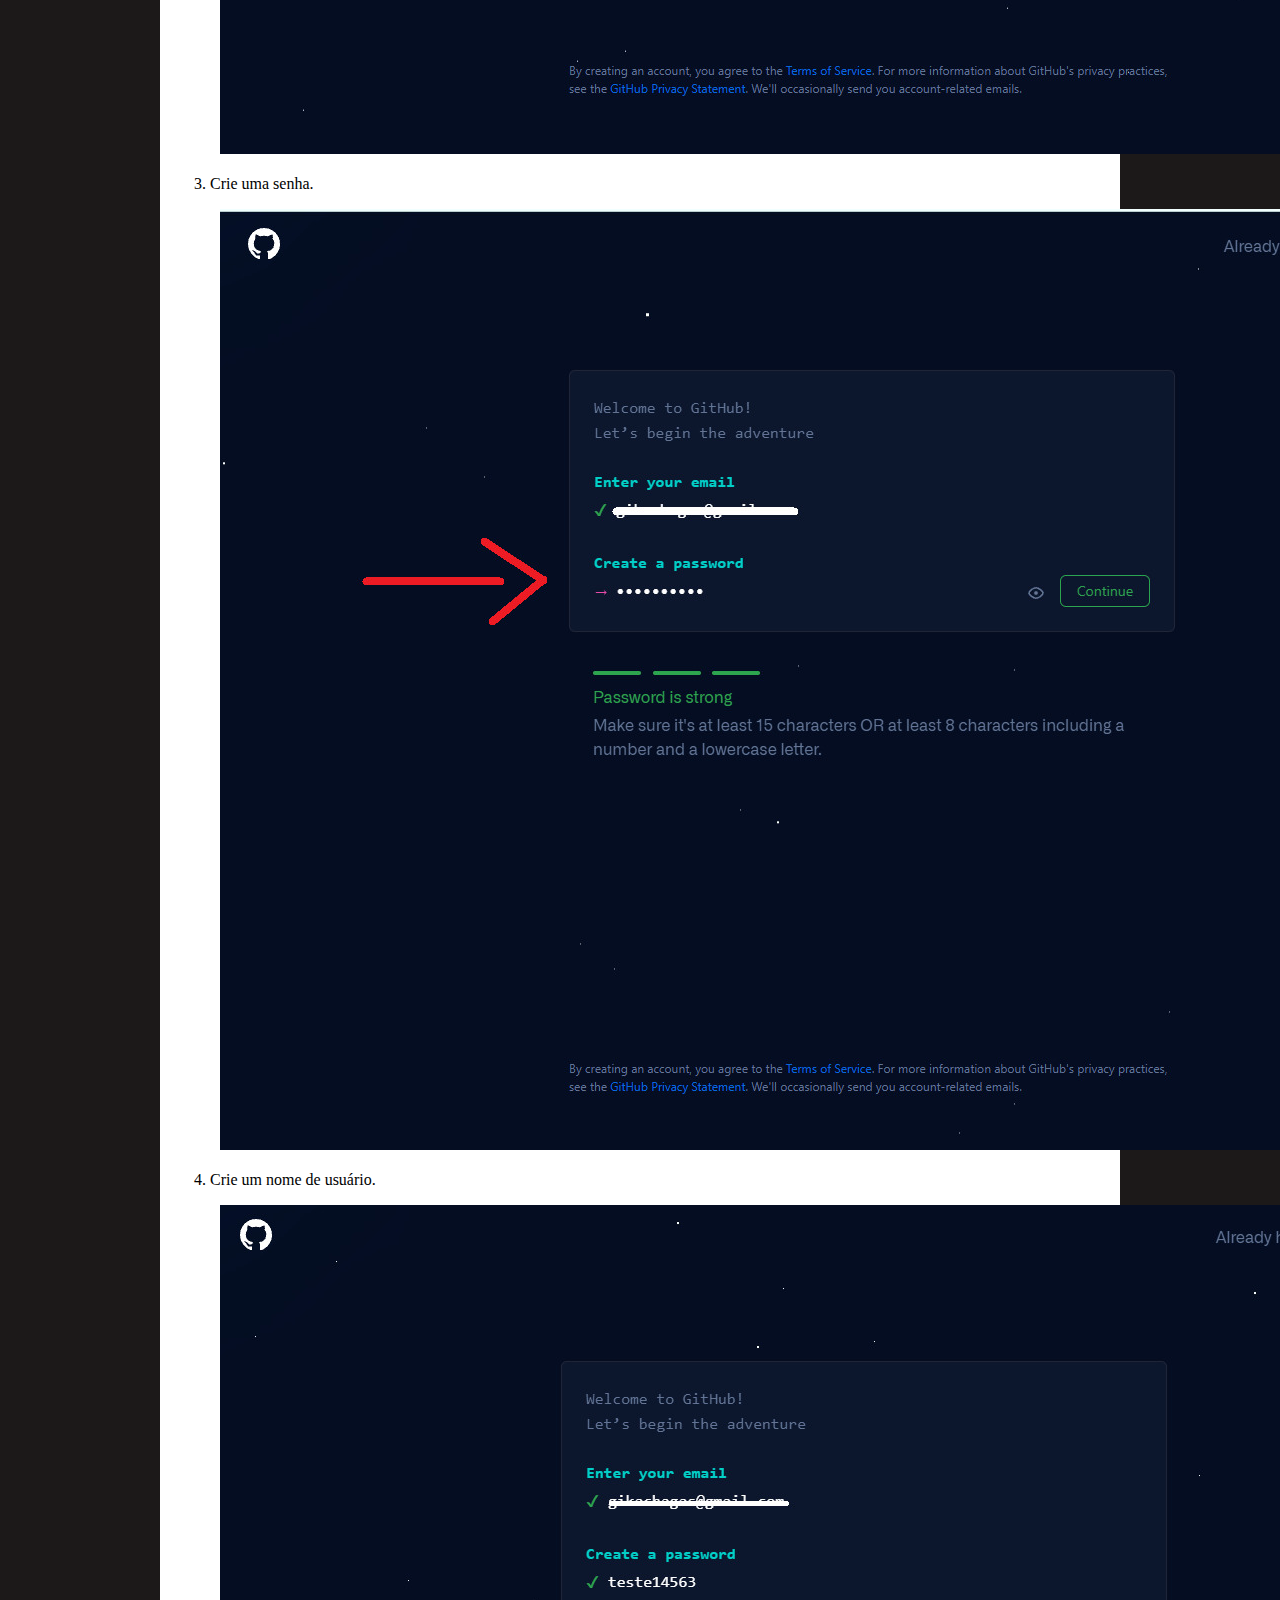
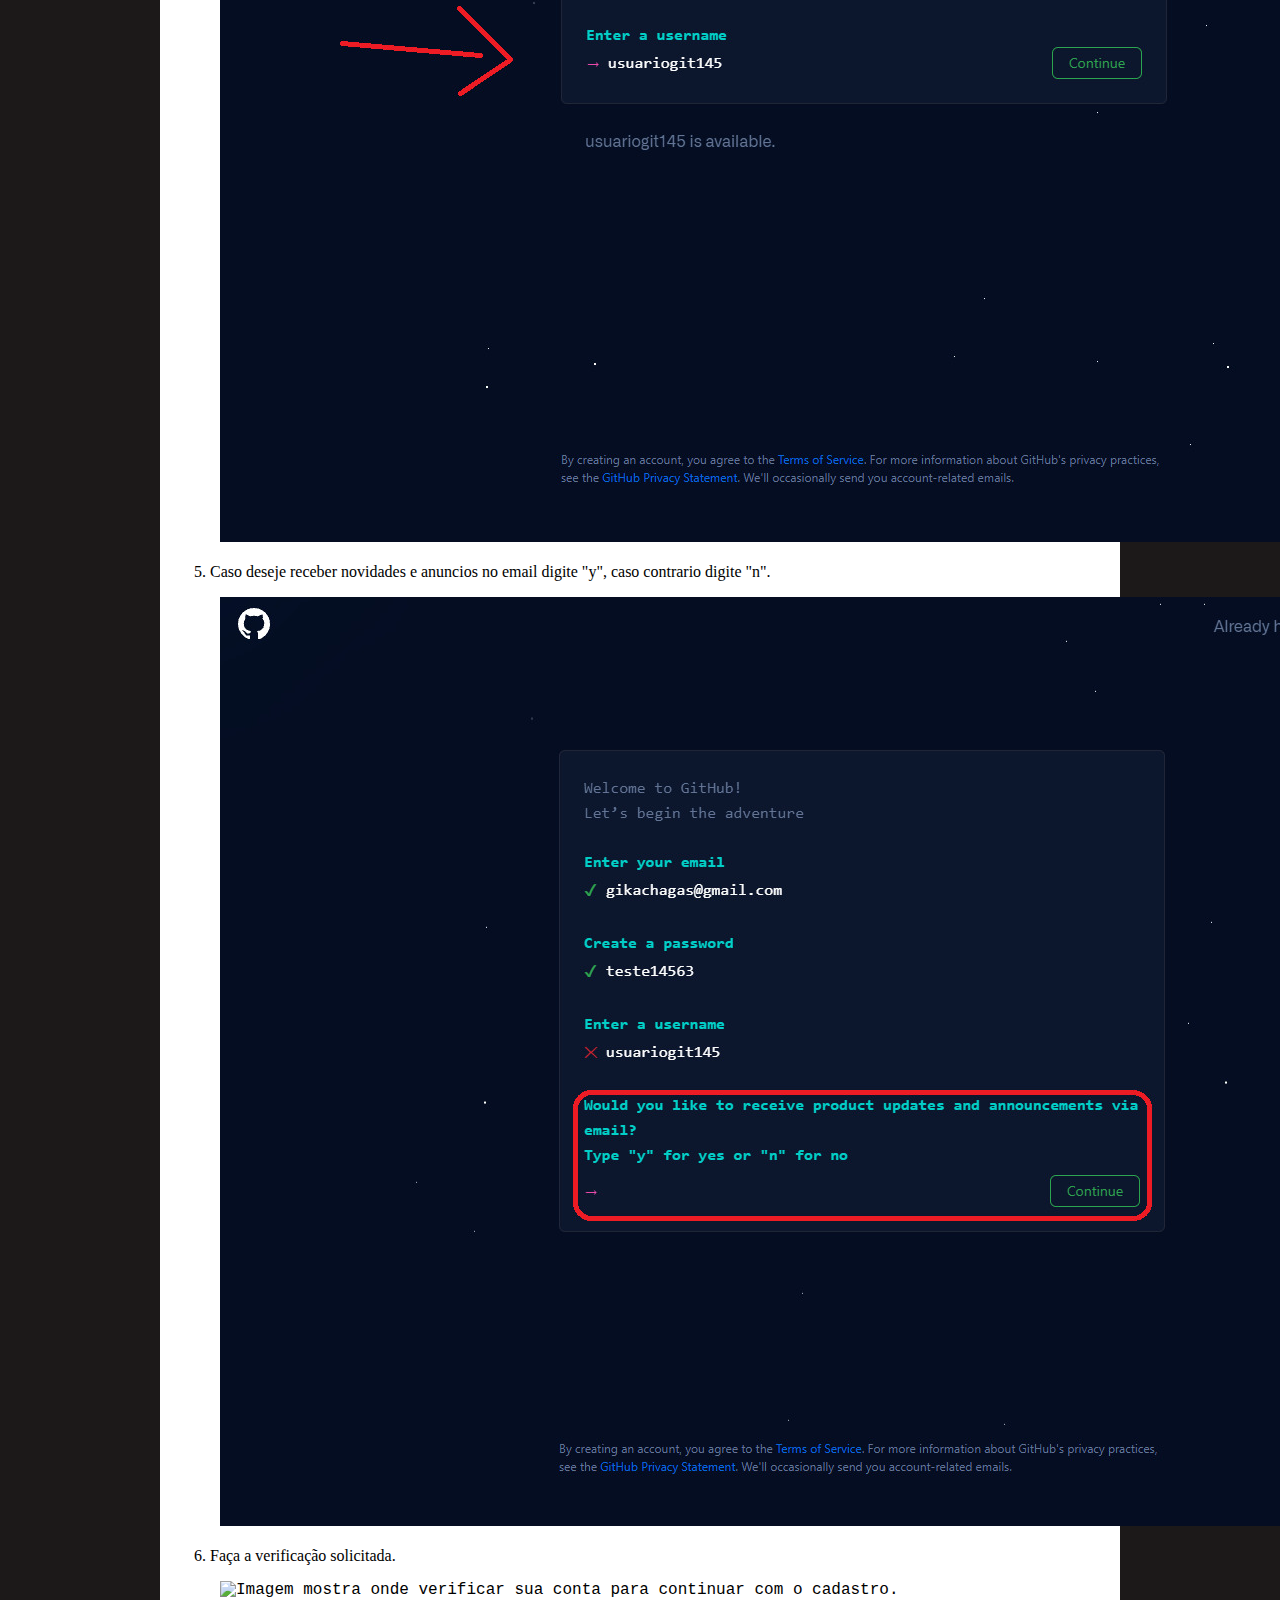
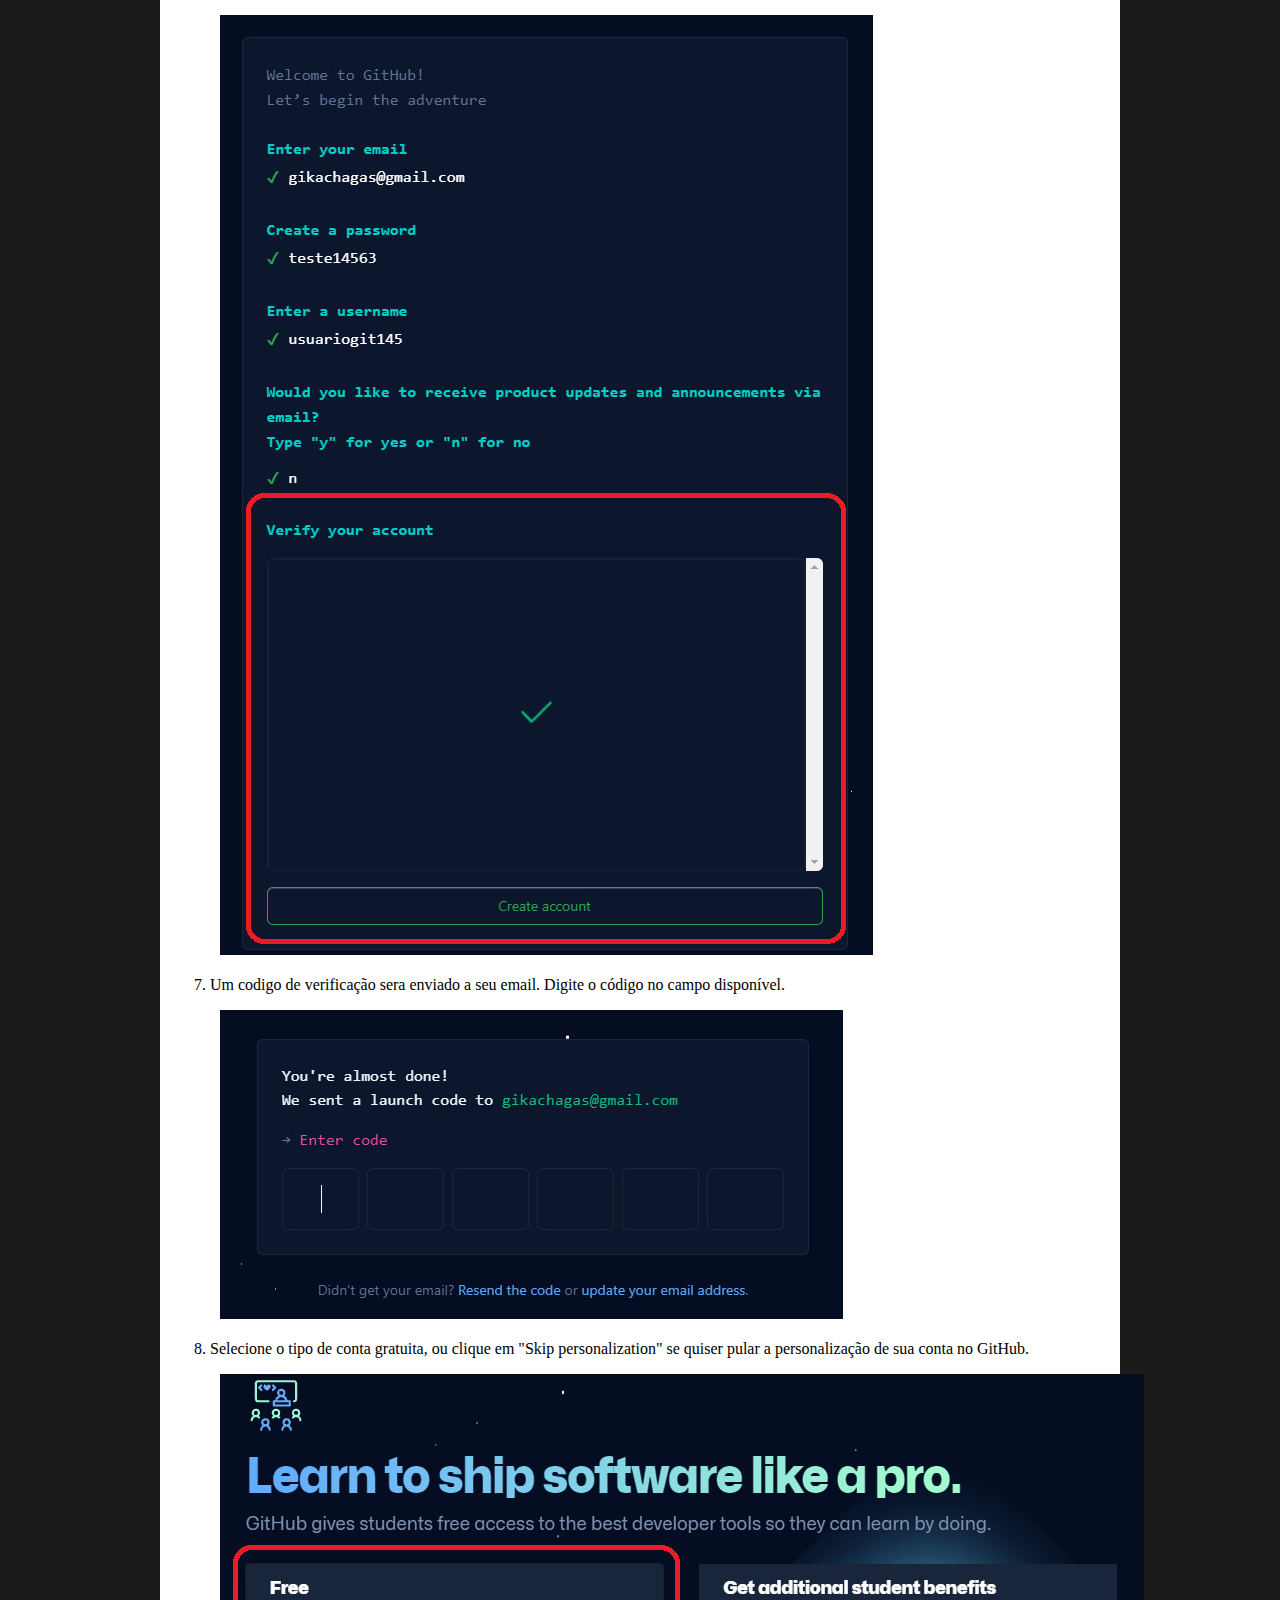
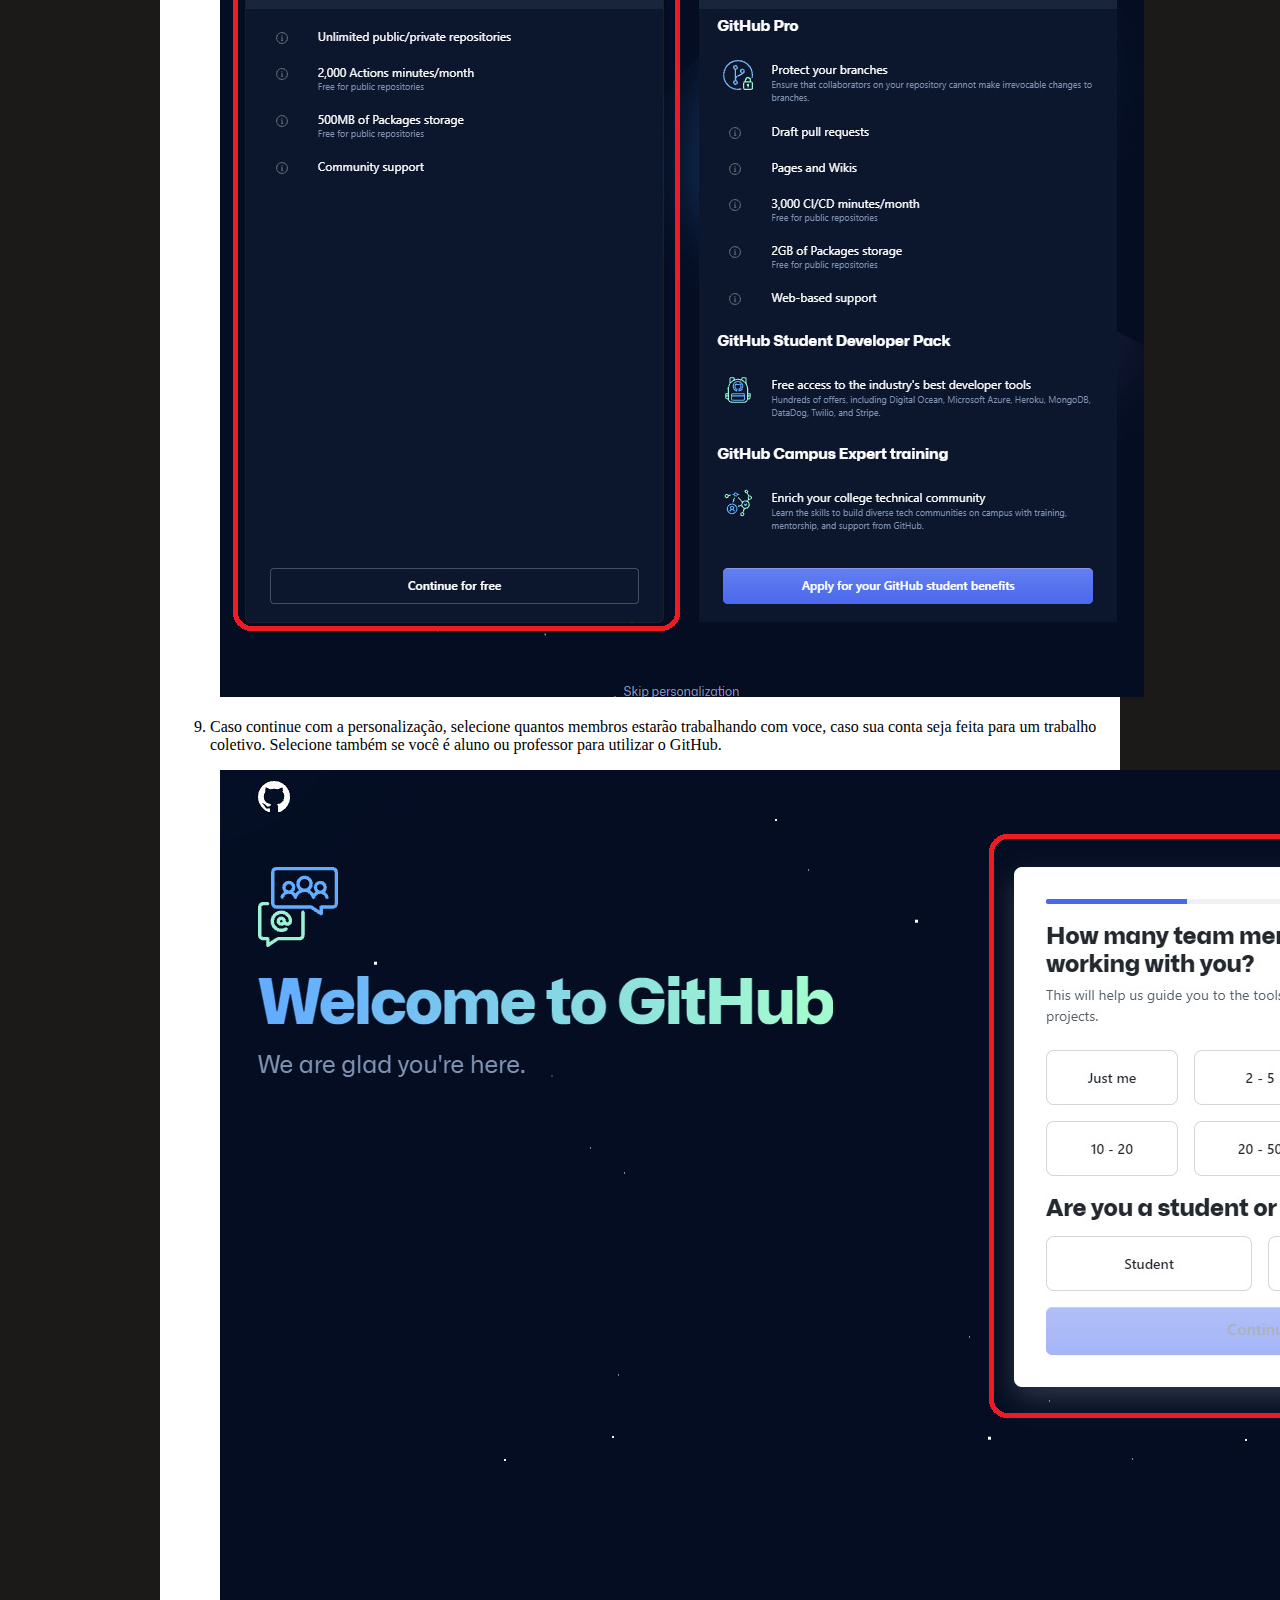
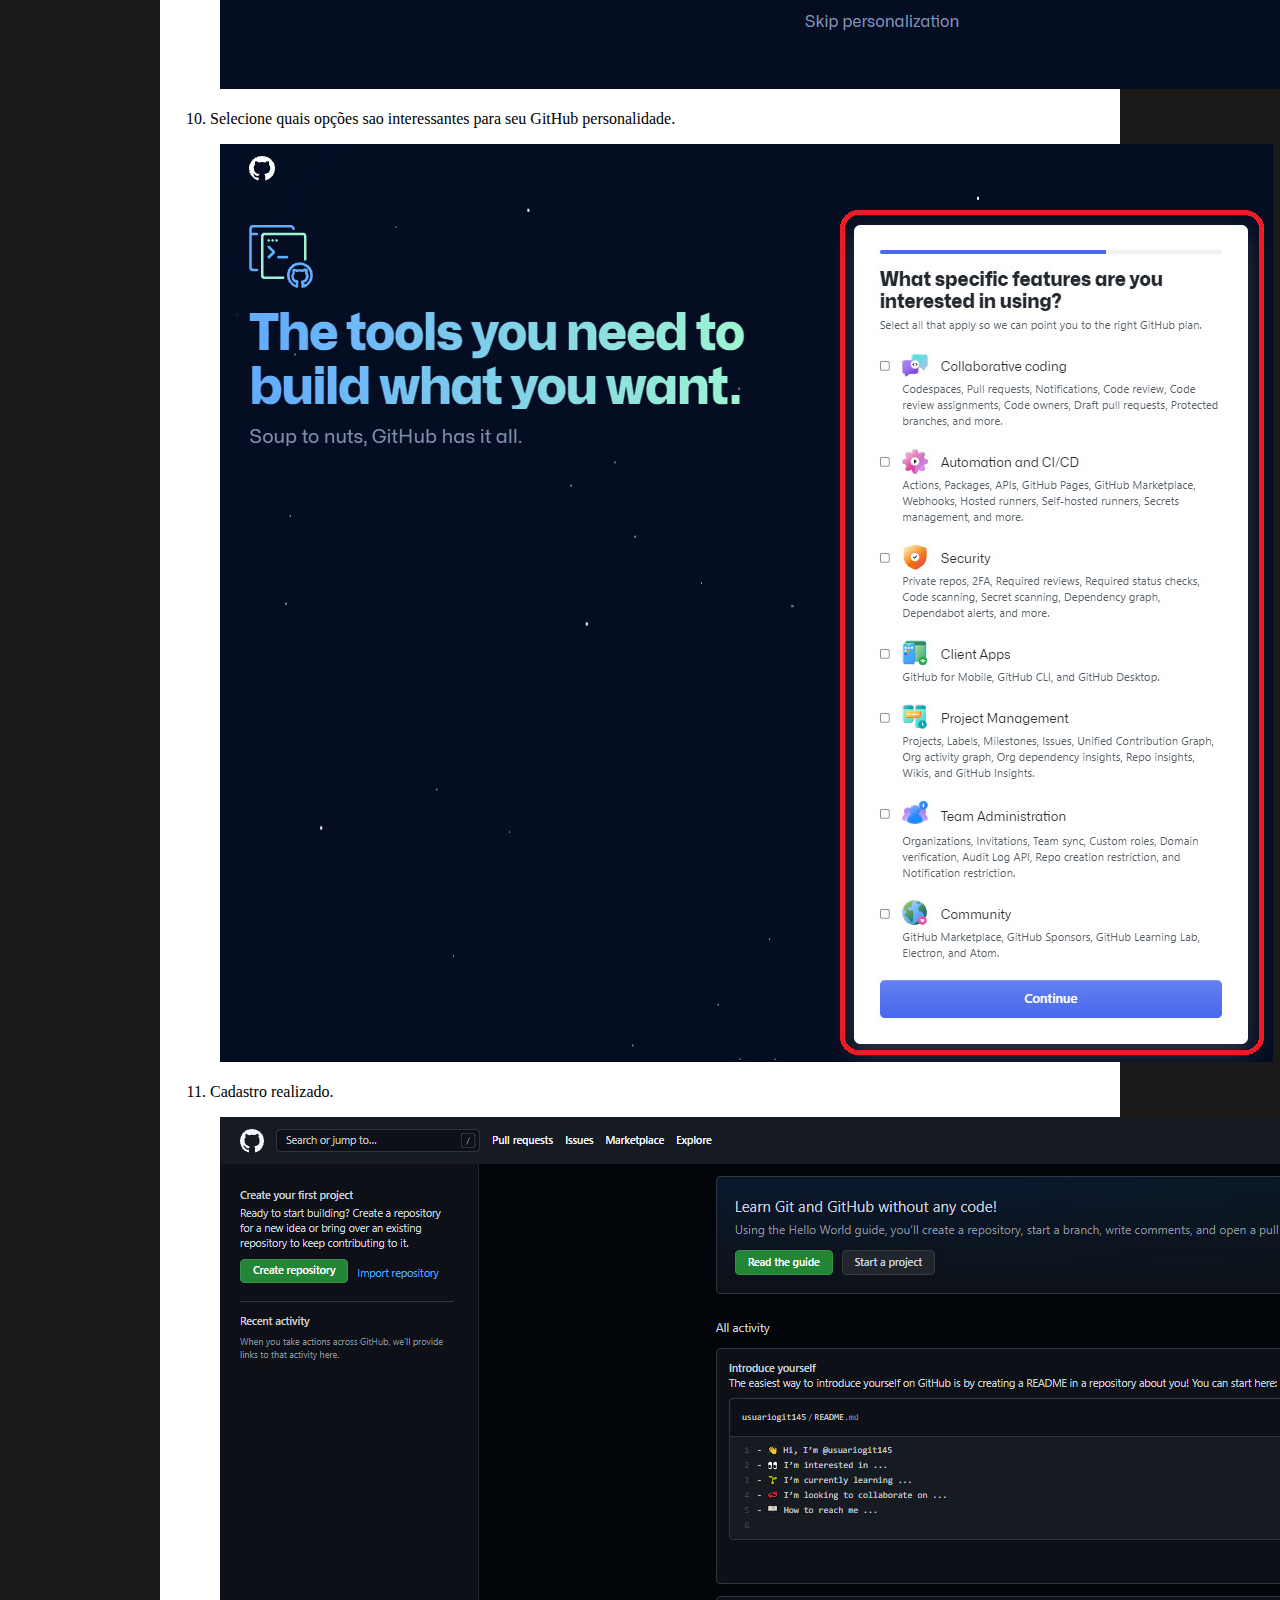
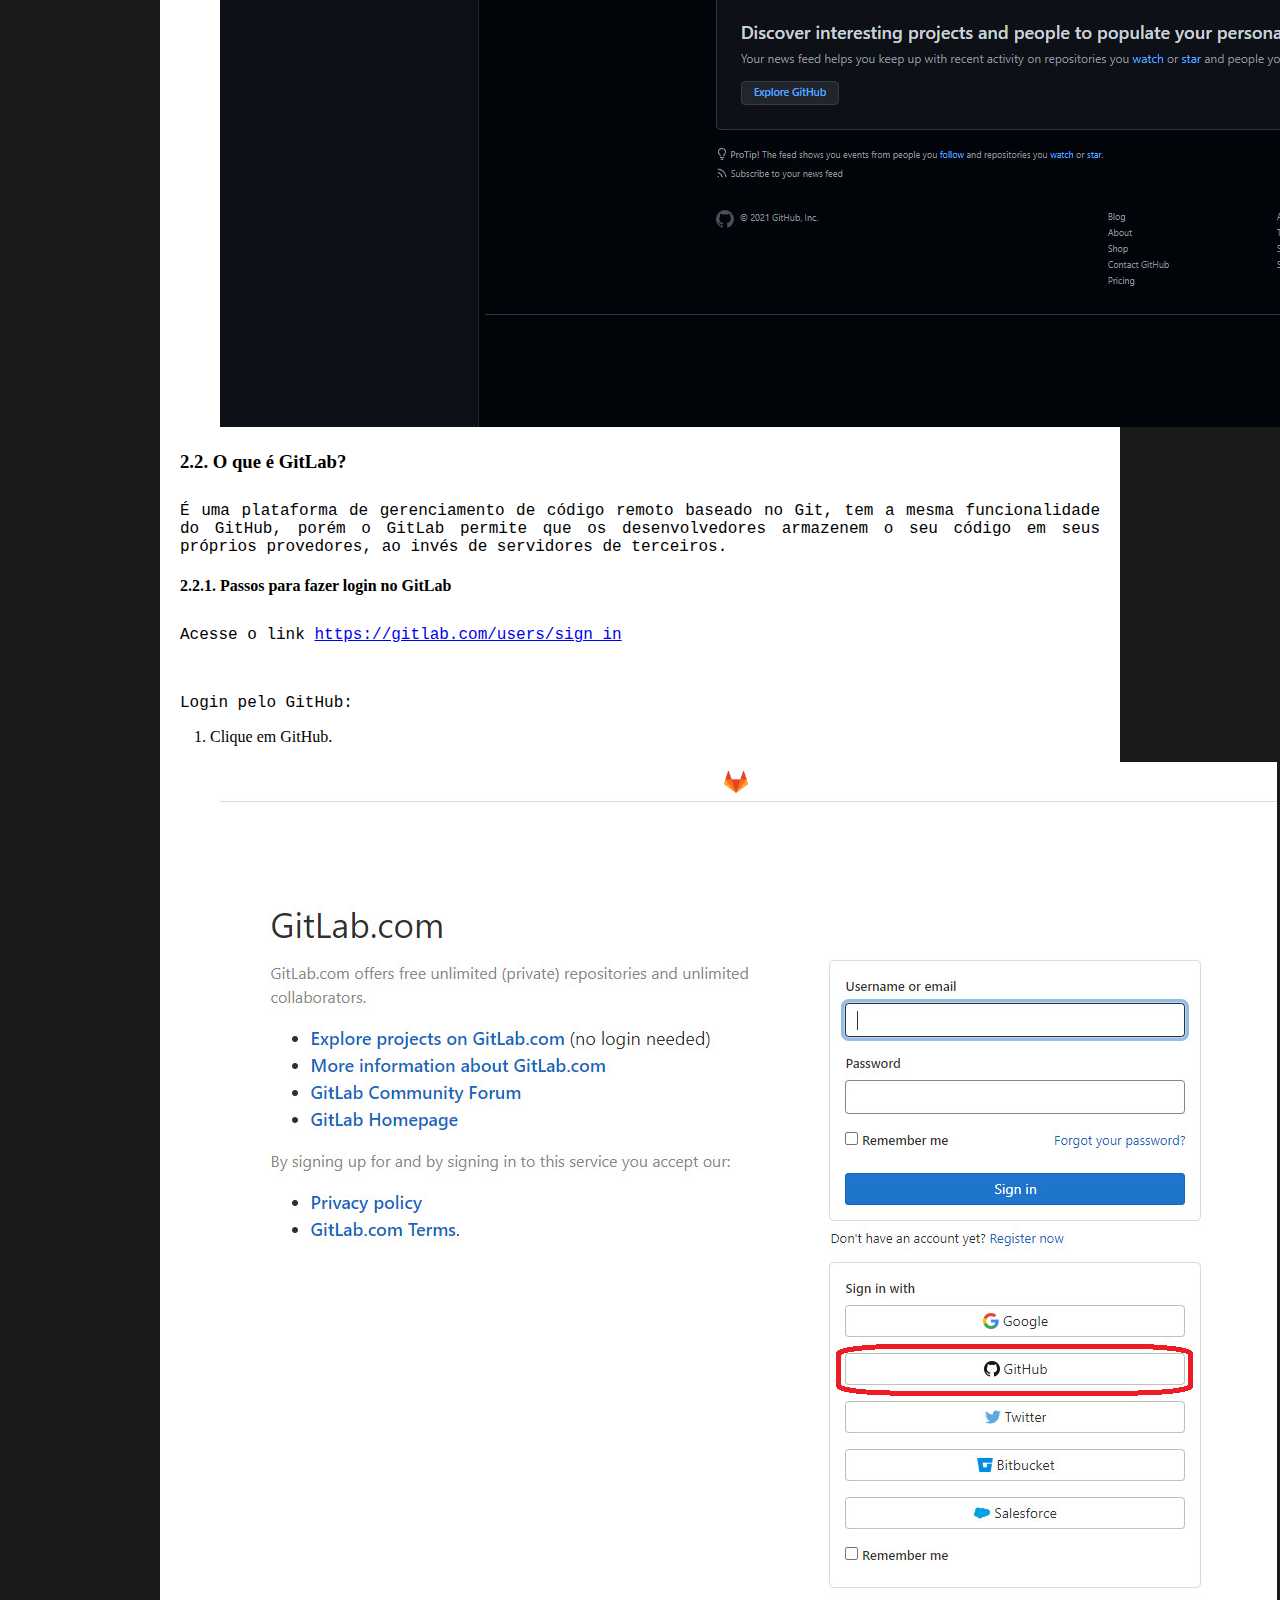
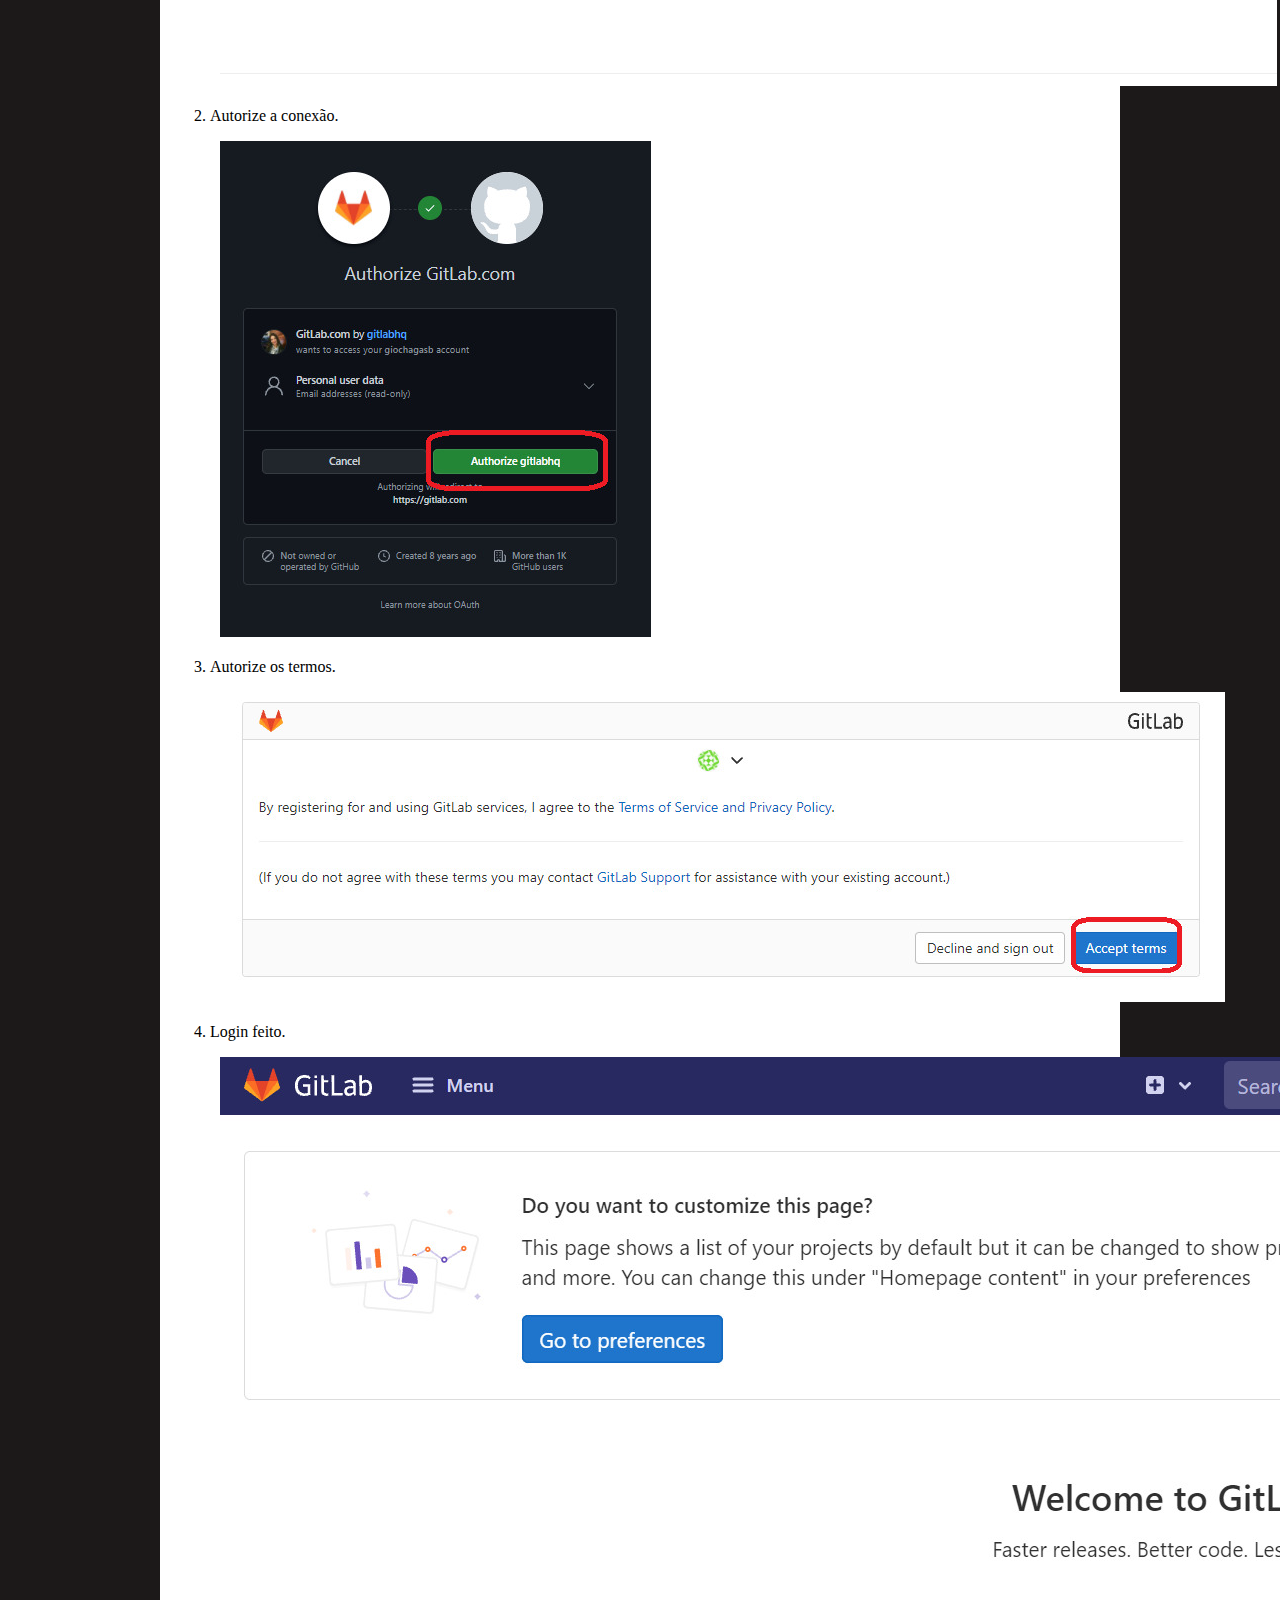
==== commit 51dbdca3: "Update index.html" ====
--- a/index.html
+++ b/index.html
@@ -62,7 +62,7 @@
     <p>Conta Nova:</p>
     <ol>
       <li>Clique em Sign up for GitHub.
-        <p><img src="img/github-jpeg/novaconta/novaconta.jpeg" alt="Imagem mostra onde clicar para criar nova conta."></p>
+        <p><img src="img/github-jpeg/novaconta/novaconta_.jpeg" alt="Imagem mostra onde clicar para criar nova conta."></p>
       </li>
       <li>Digite seu email.
         <p><img src="img/github-jpeg/novaconta/email.jpeg" alt="Imagem aponta onde inserir seu email para o cadastro."></p>
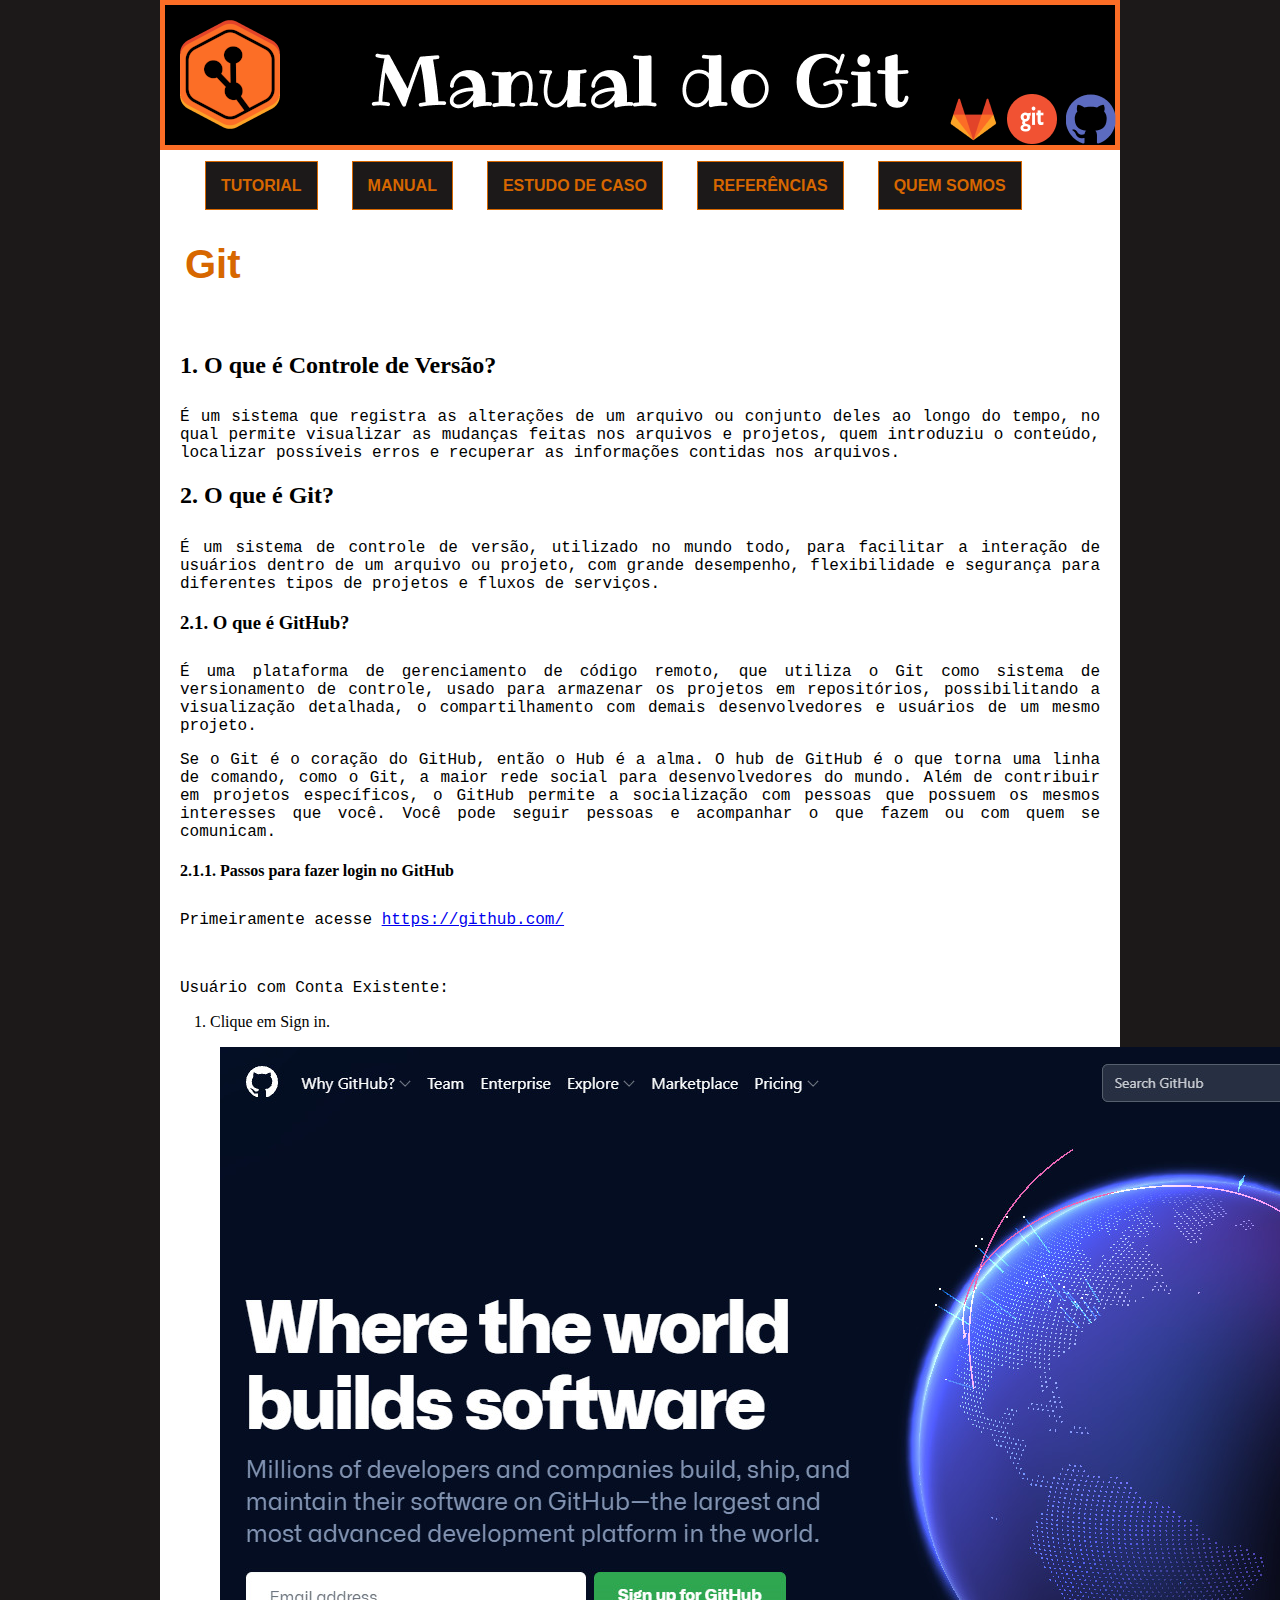
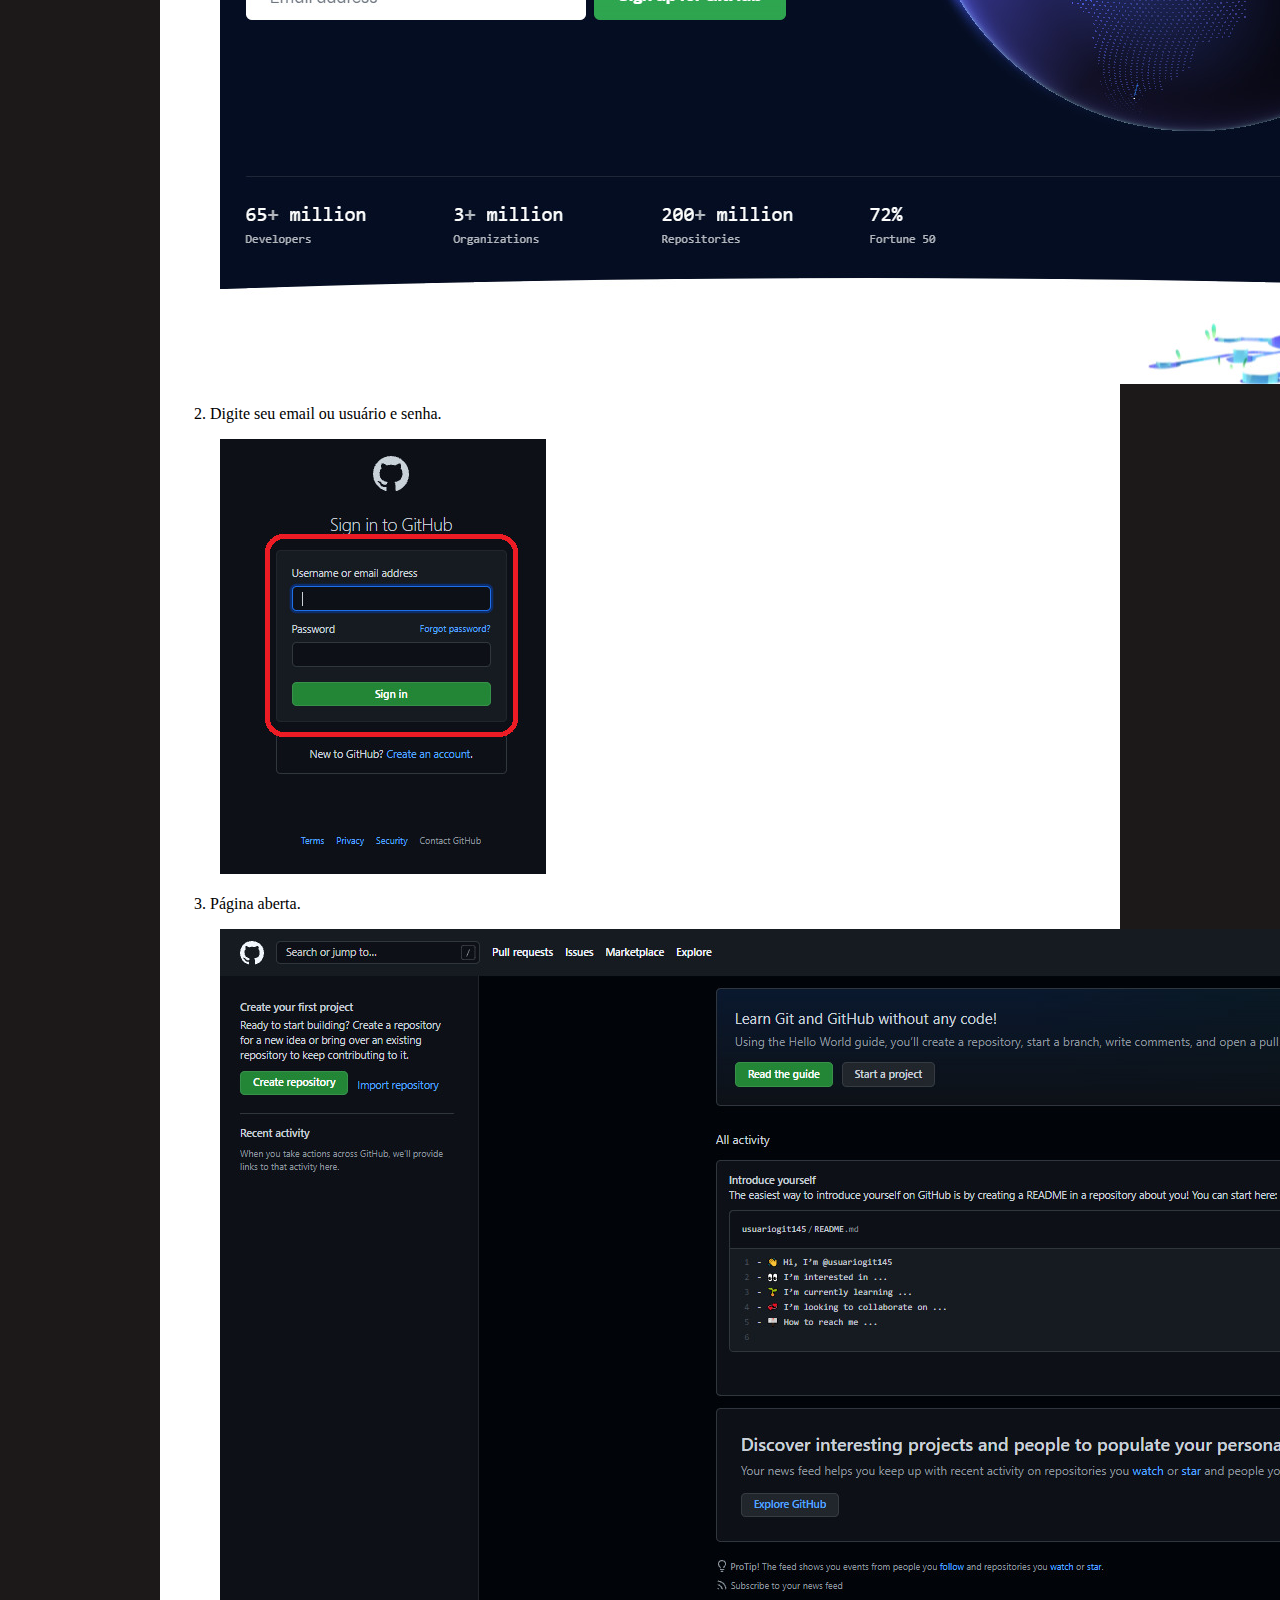
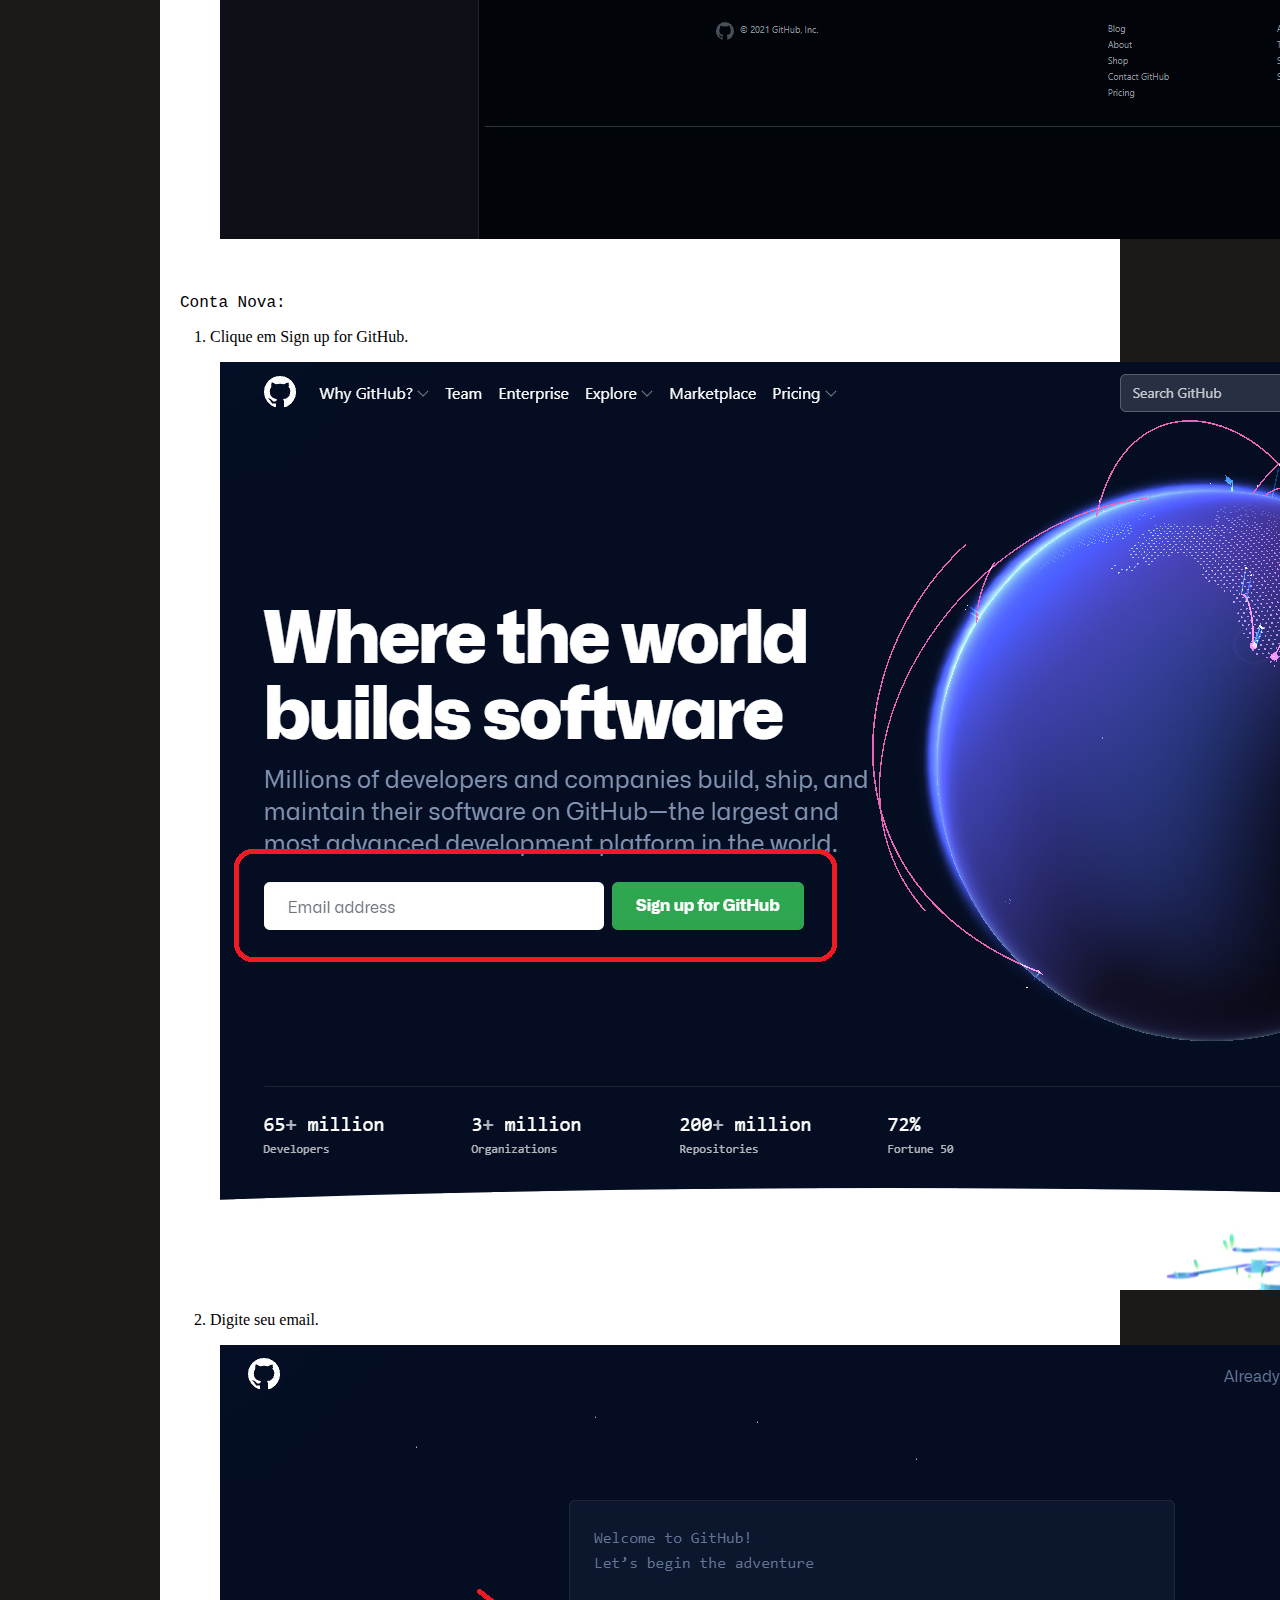
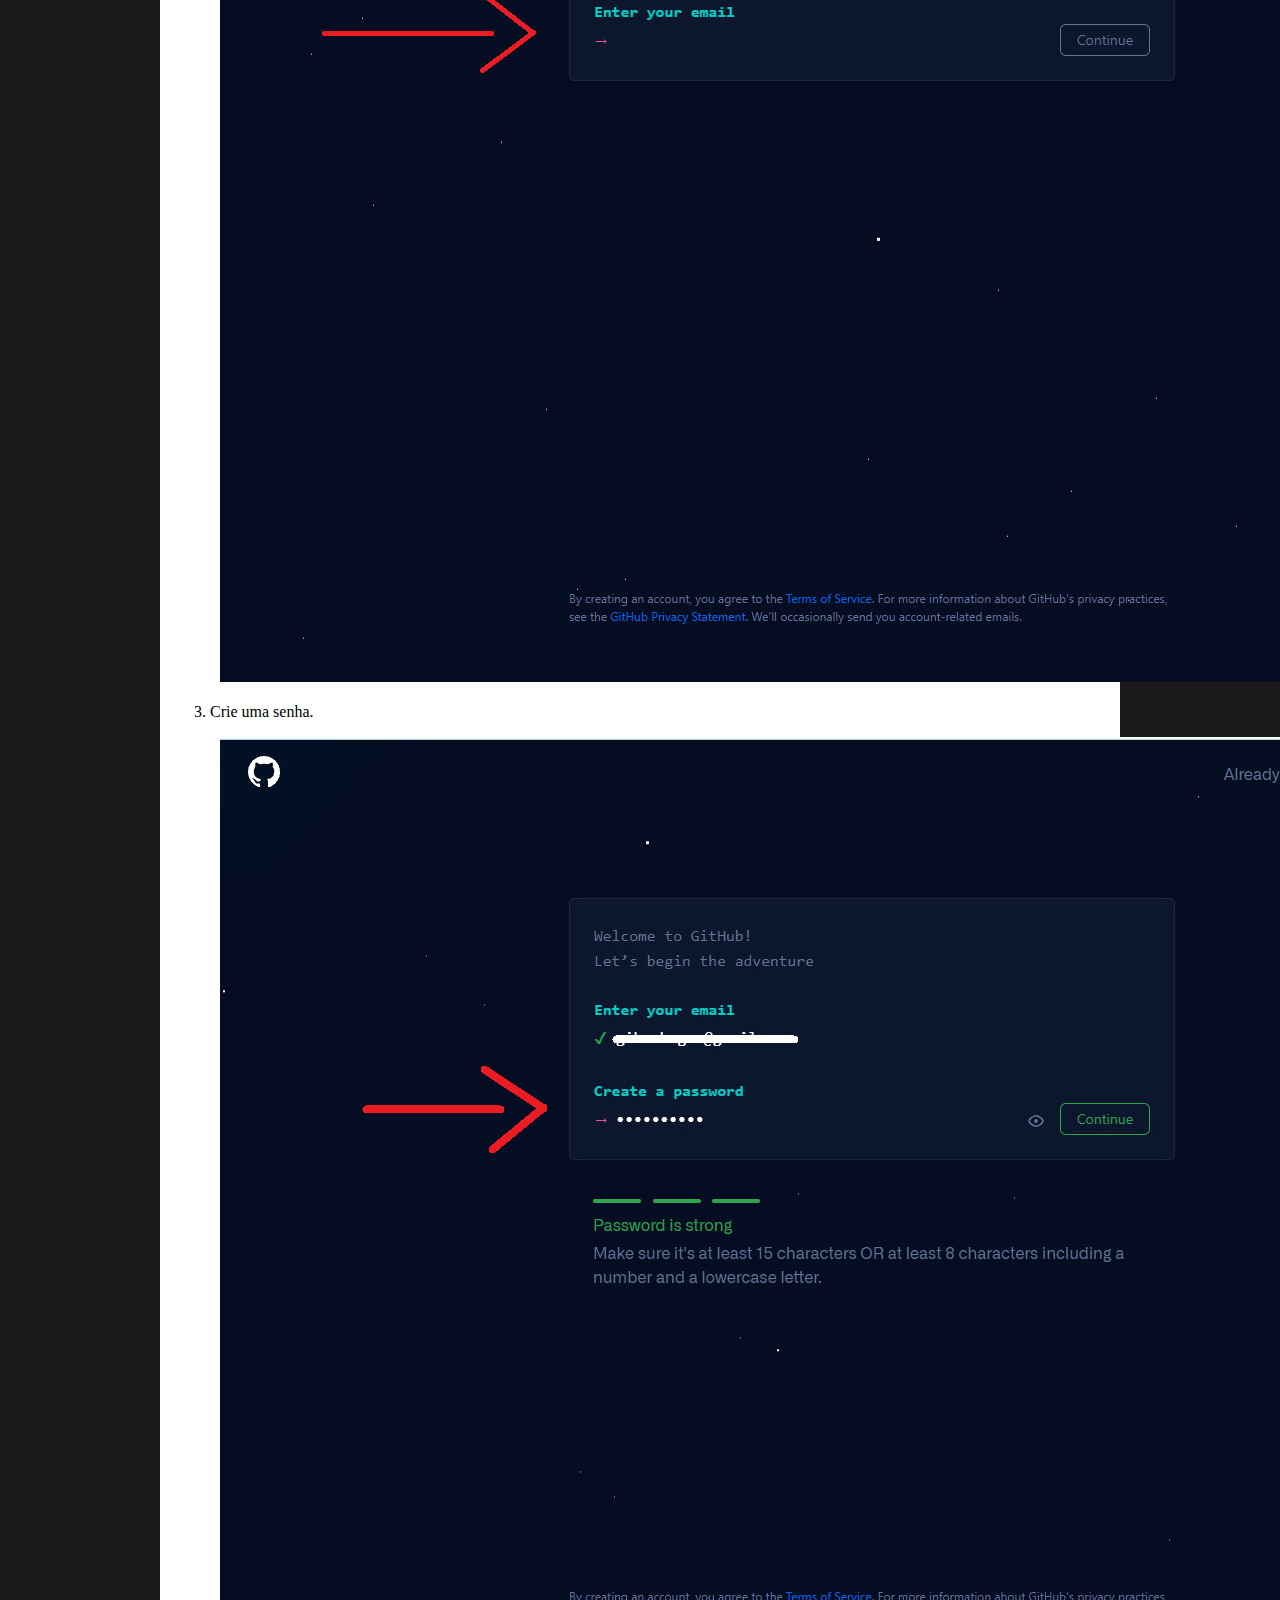
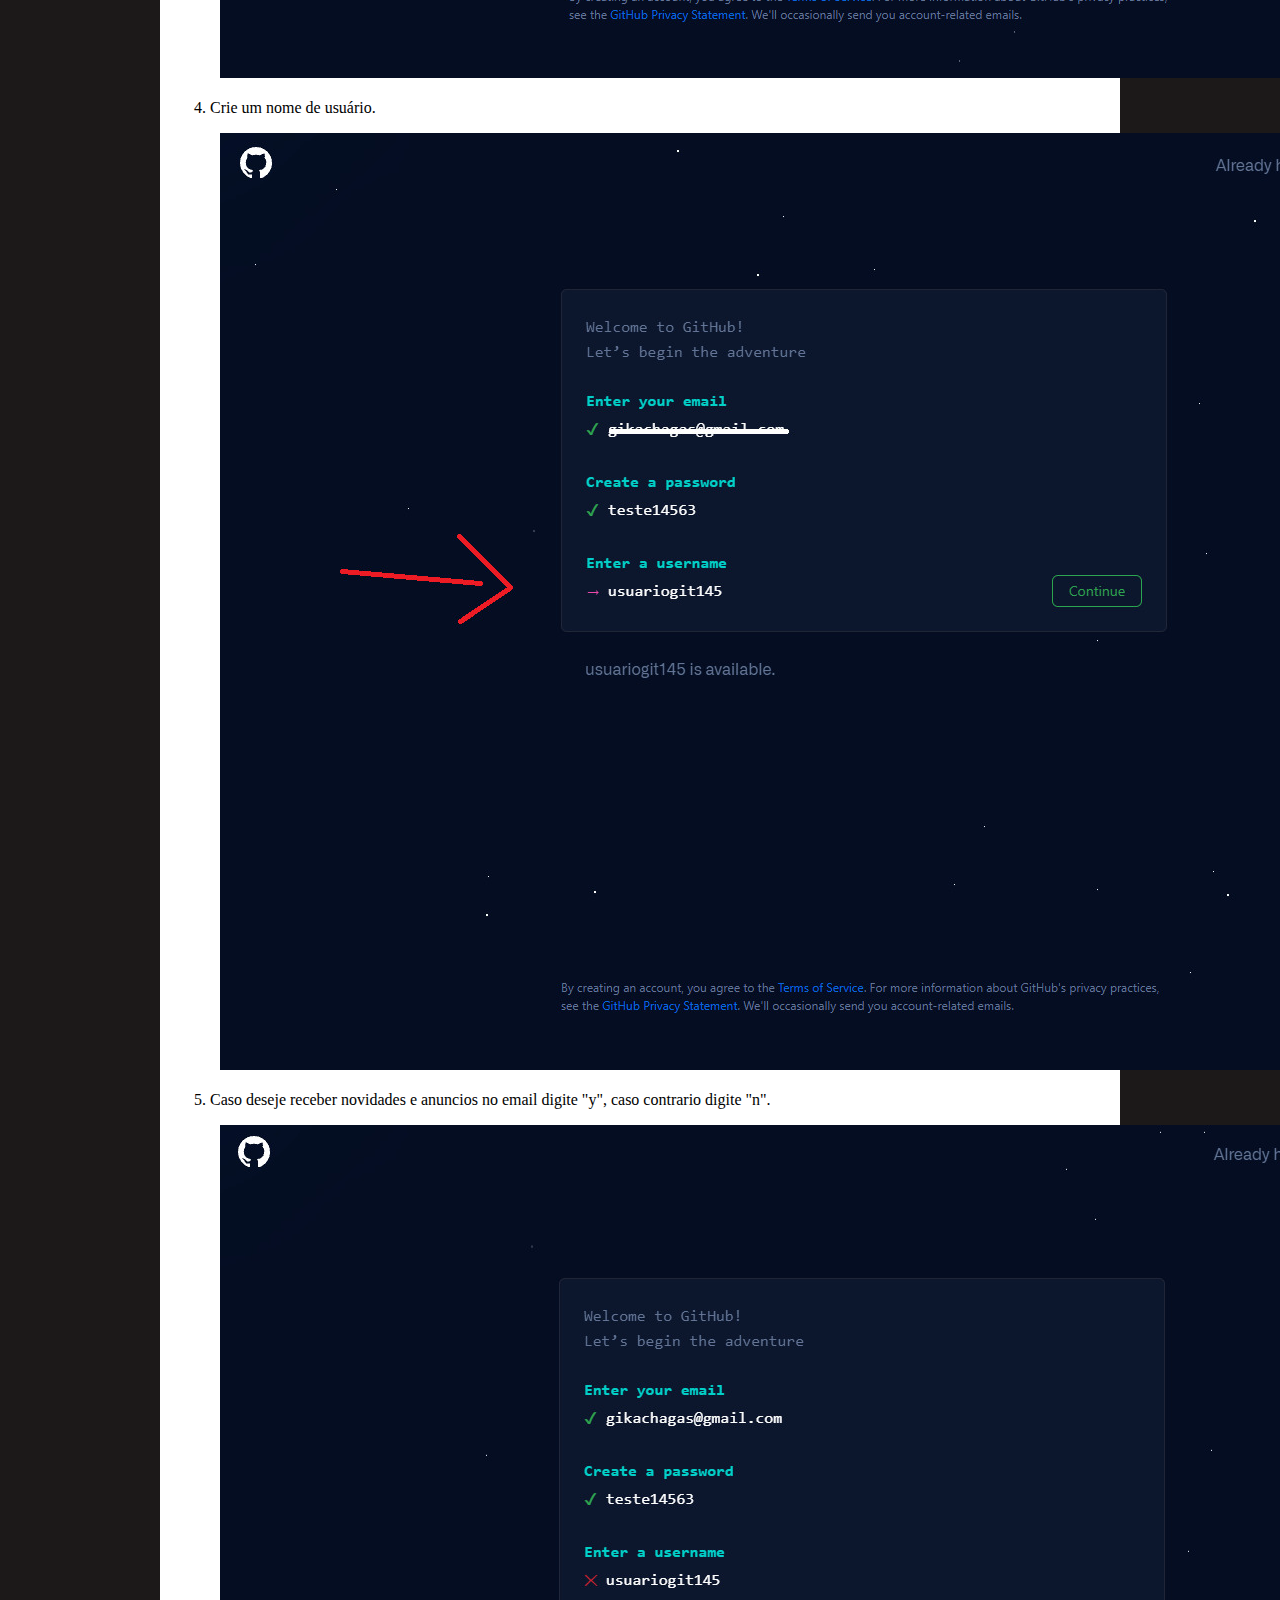
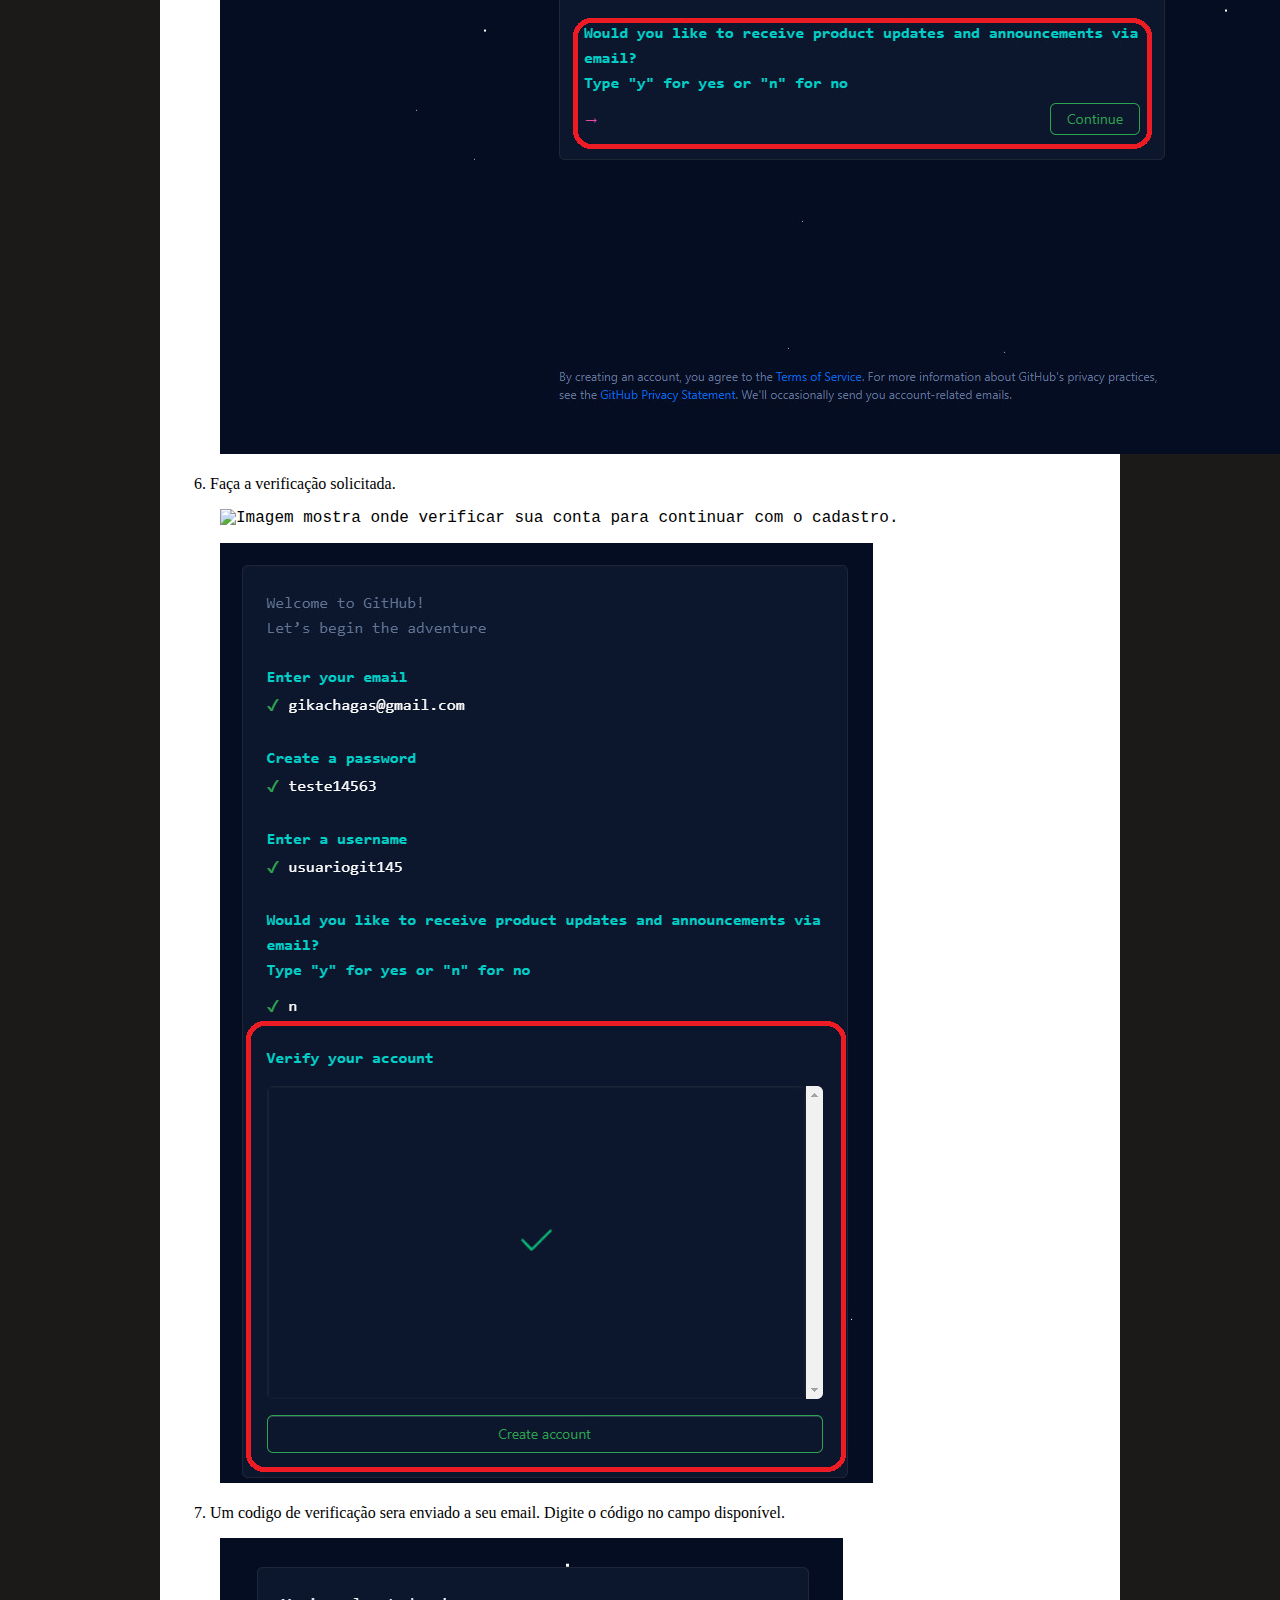
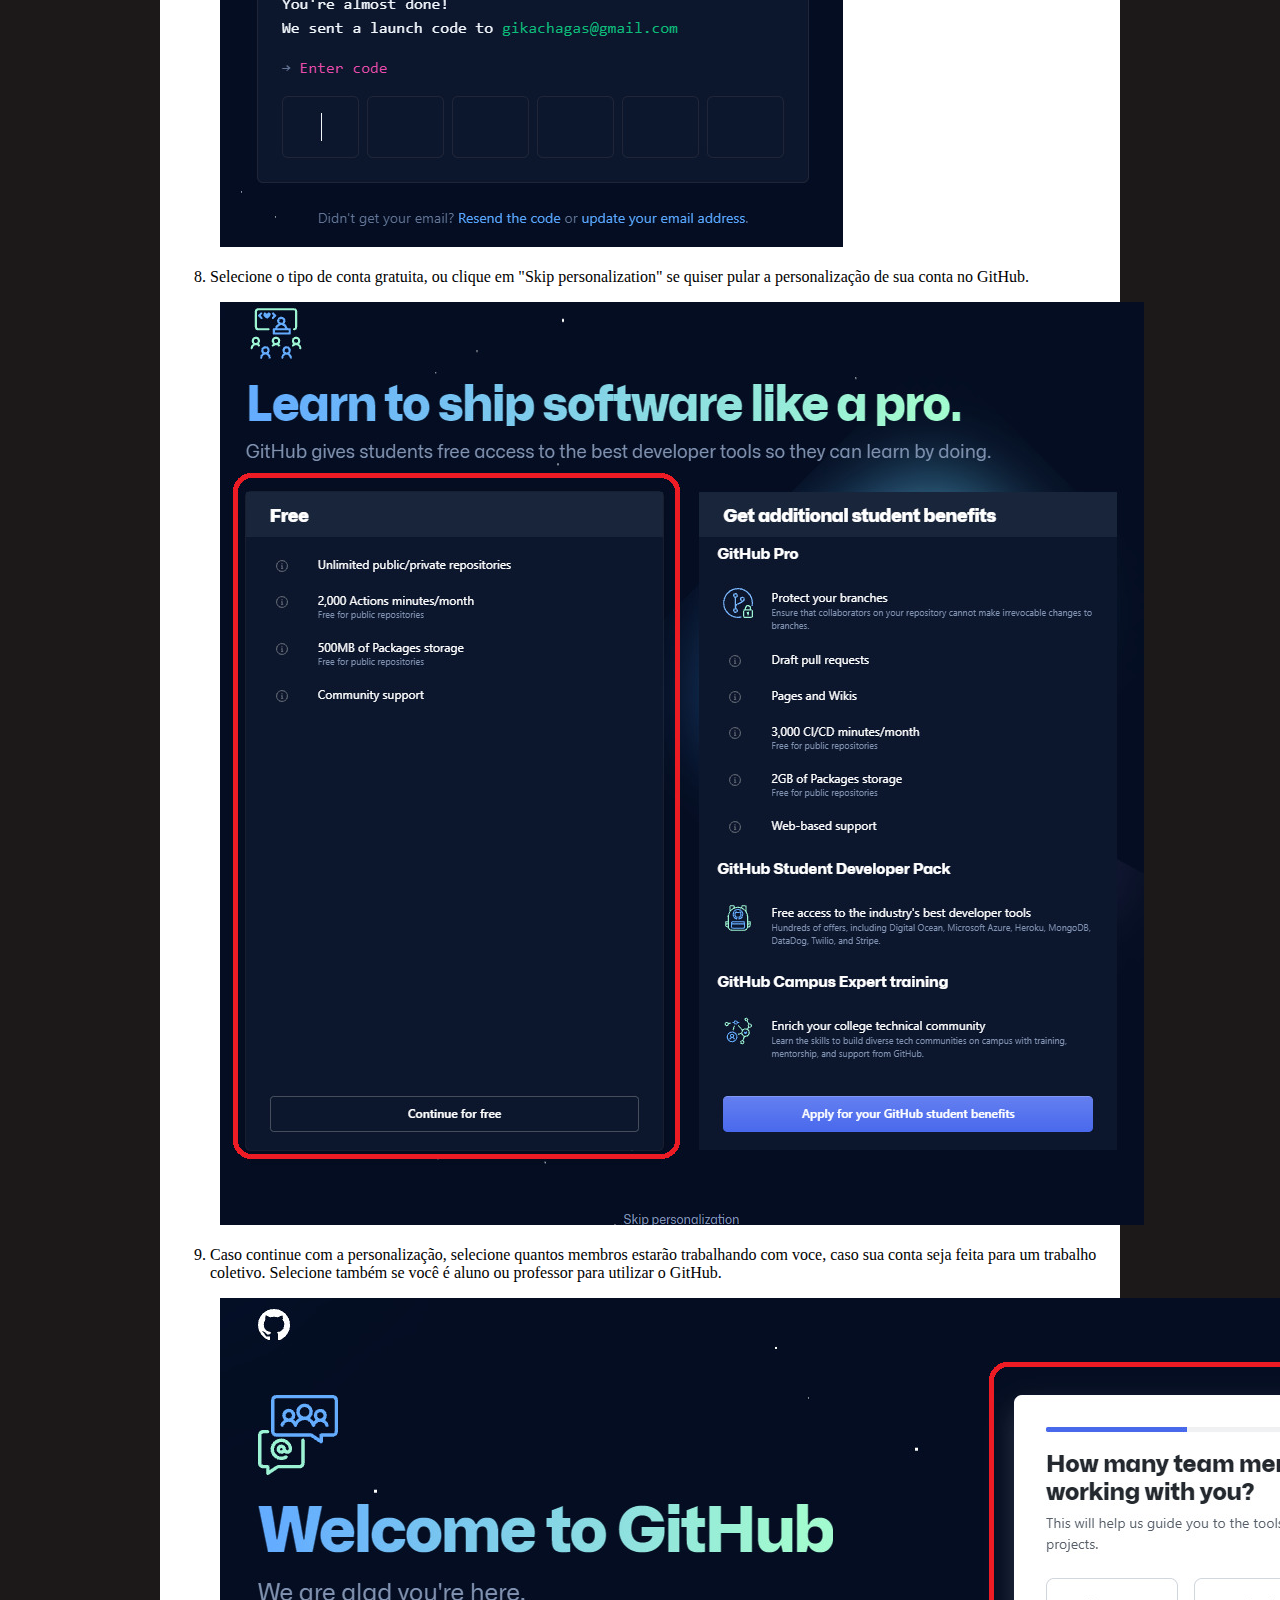
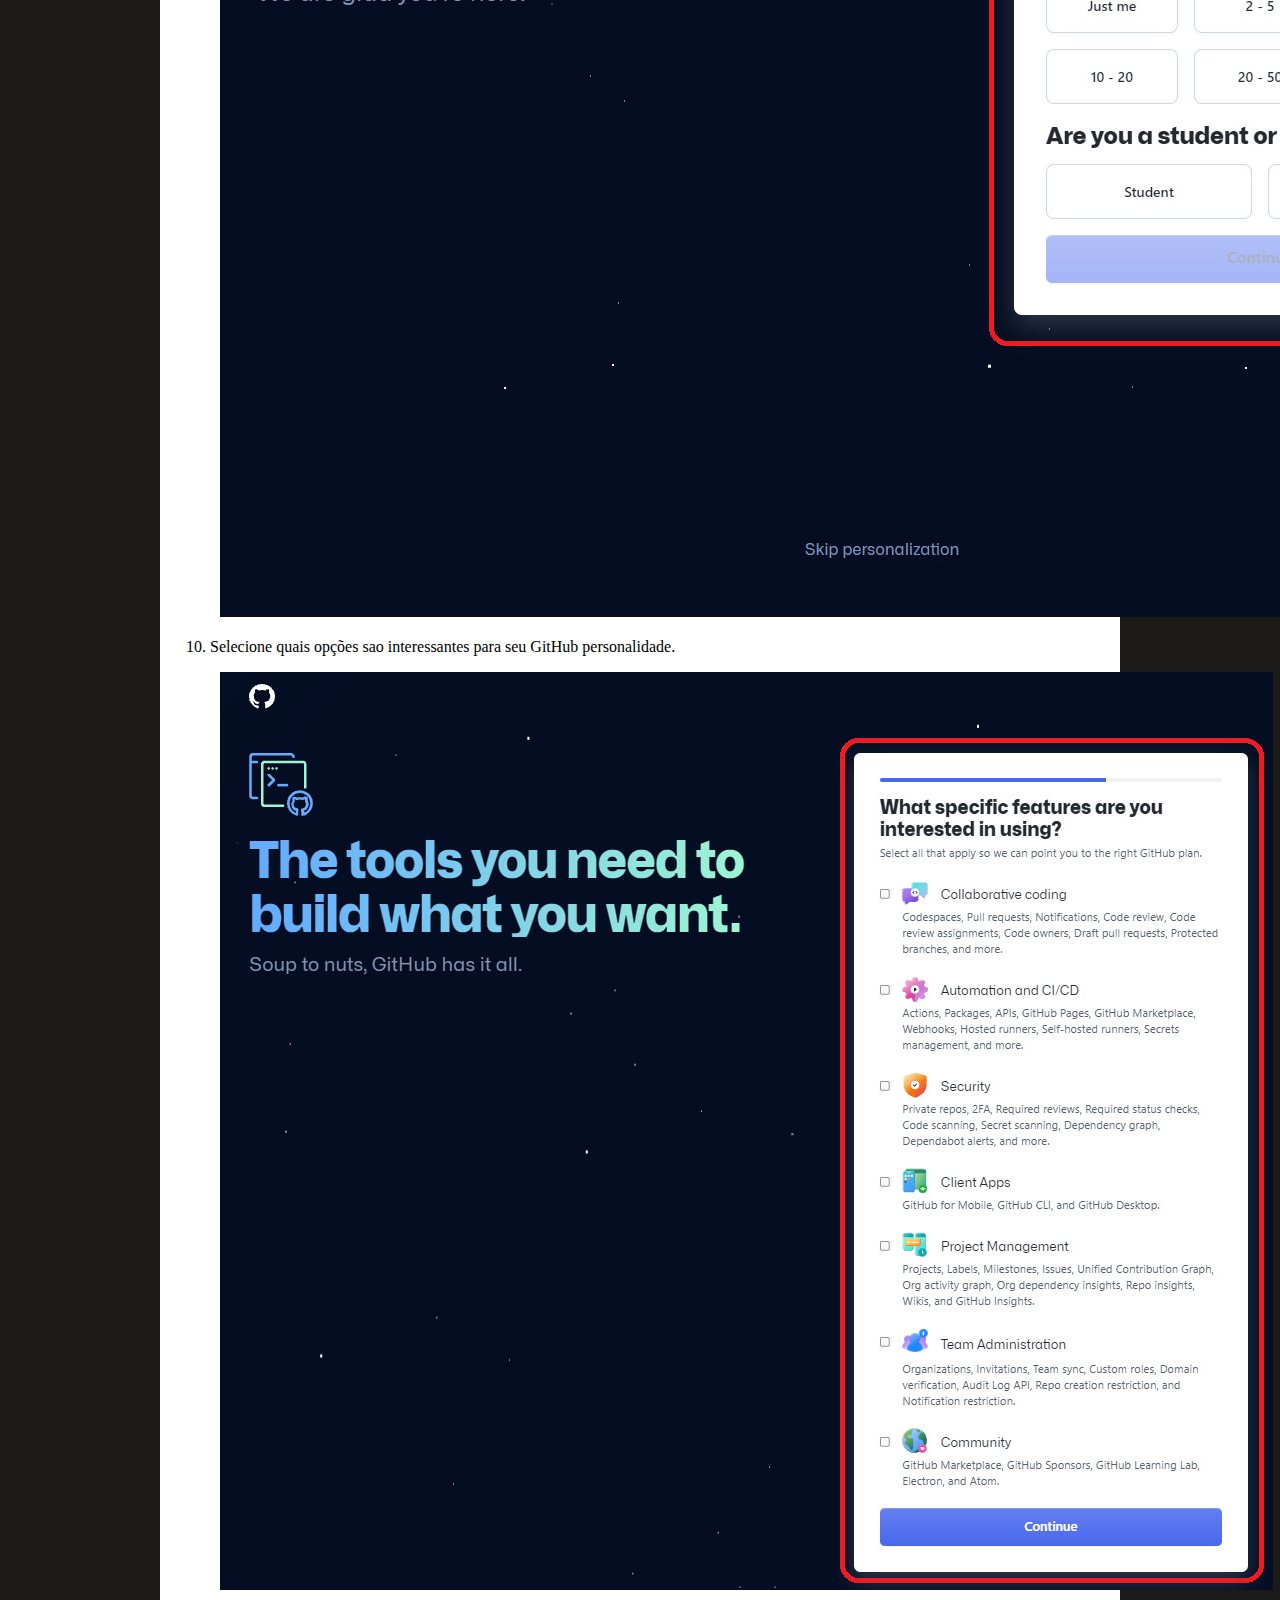
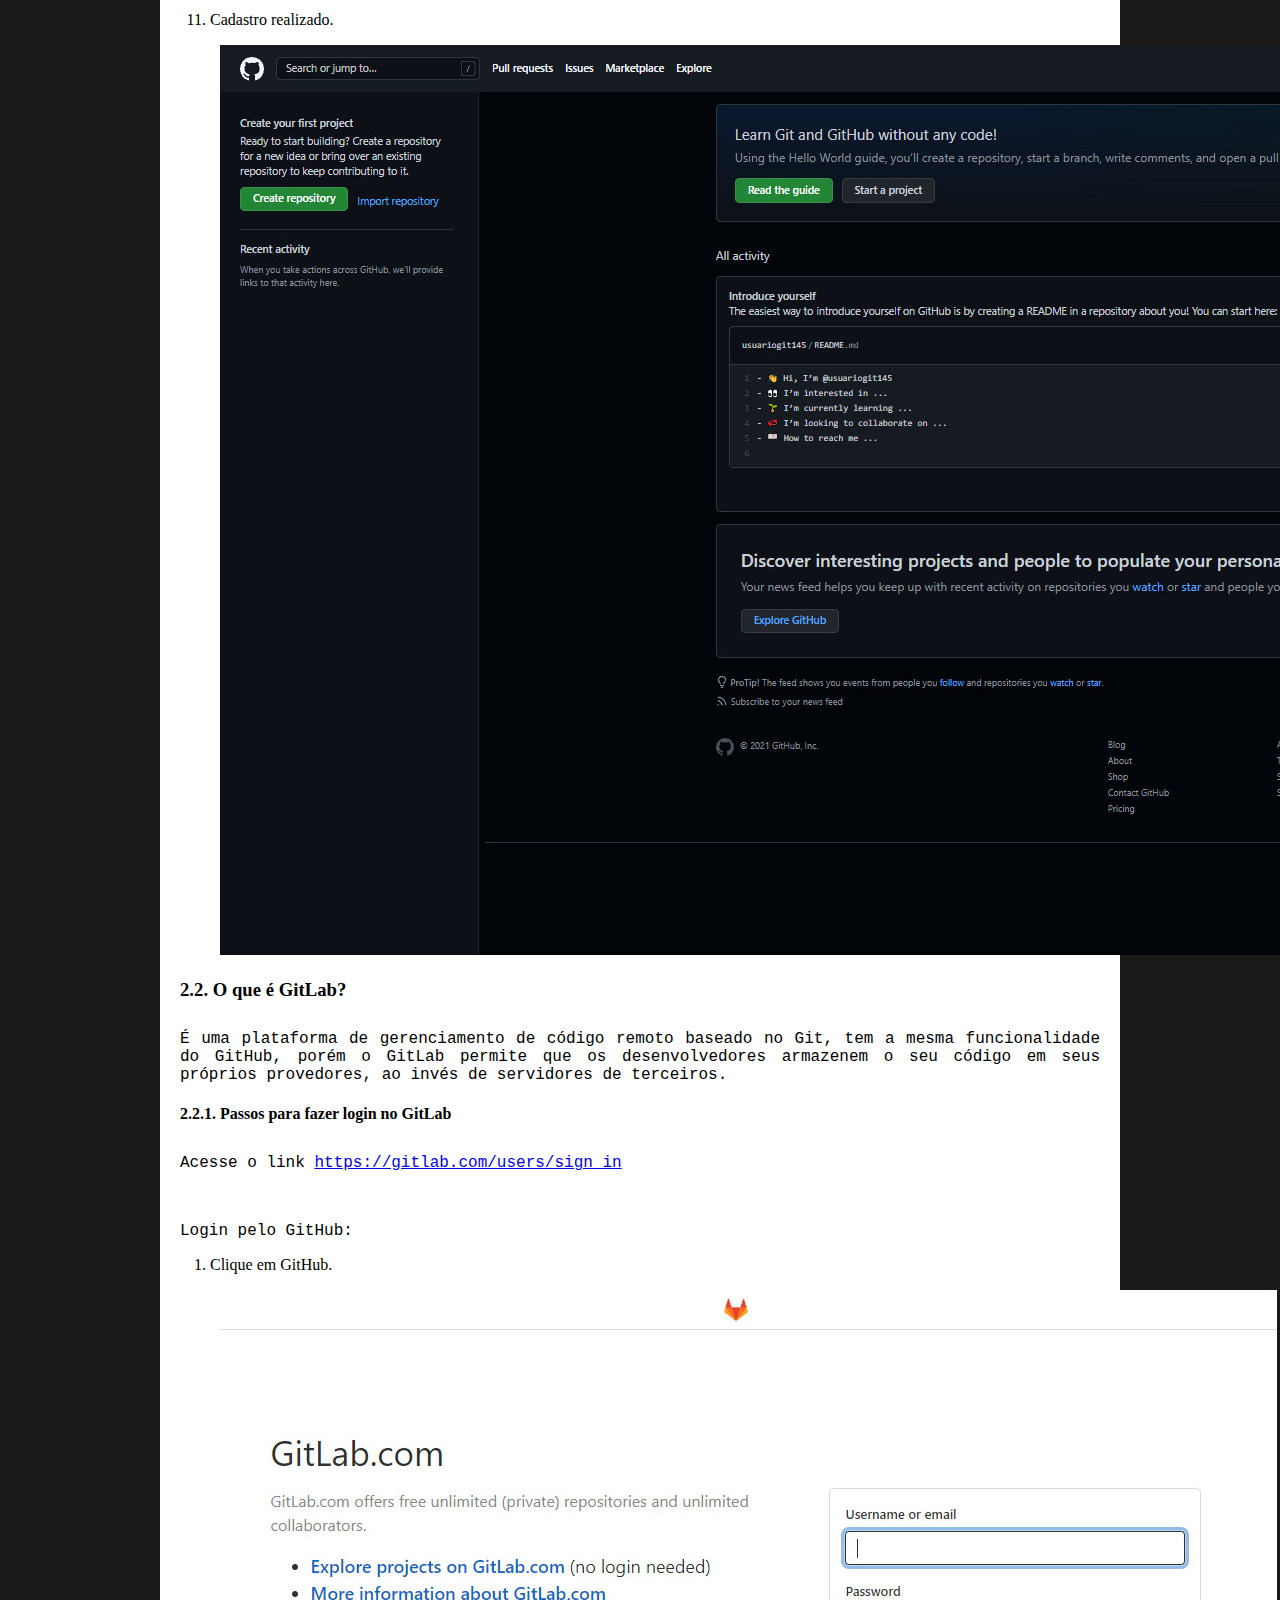
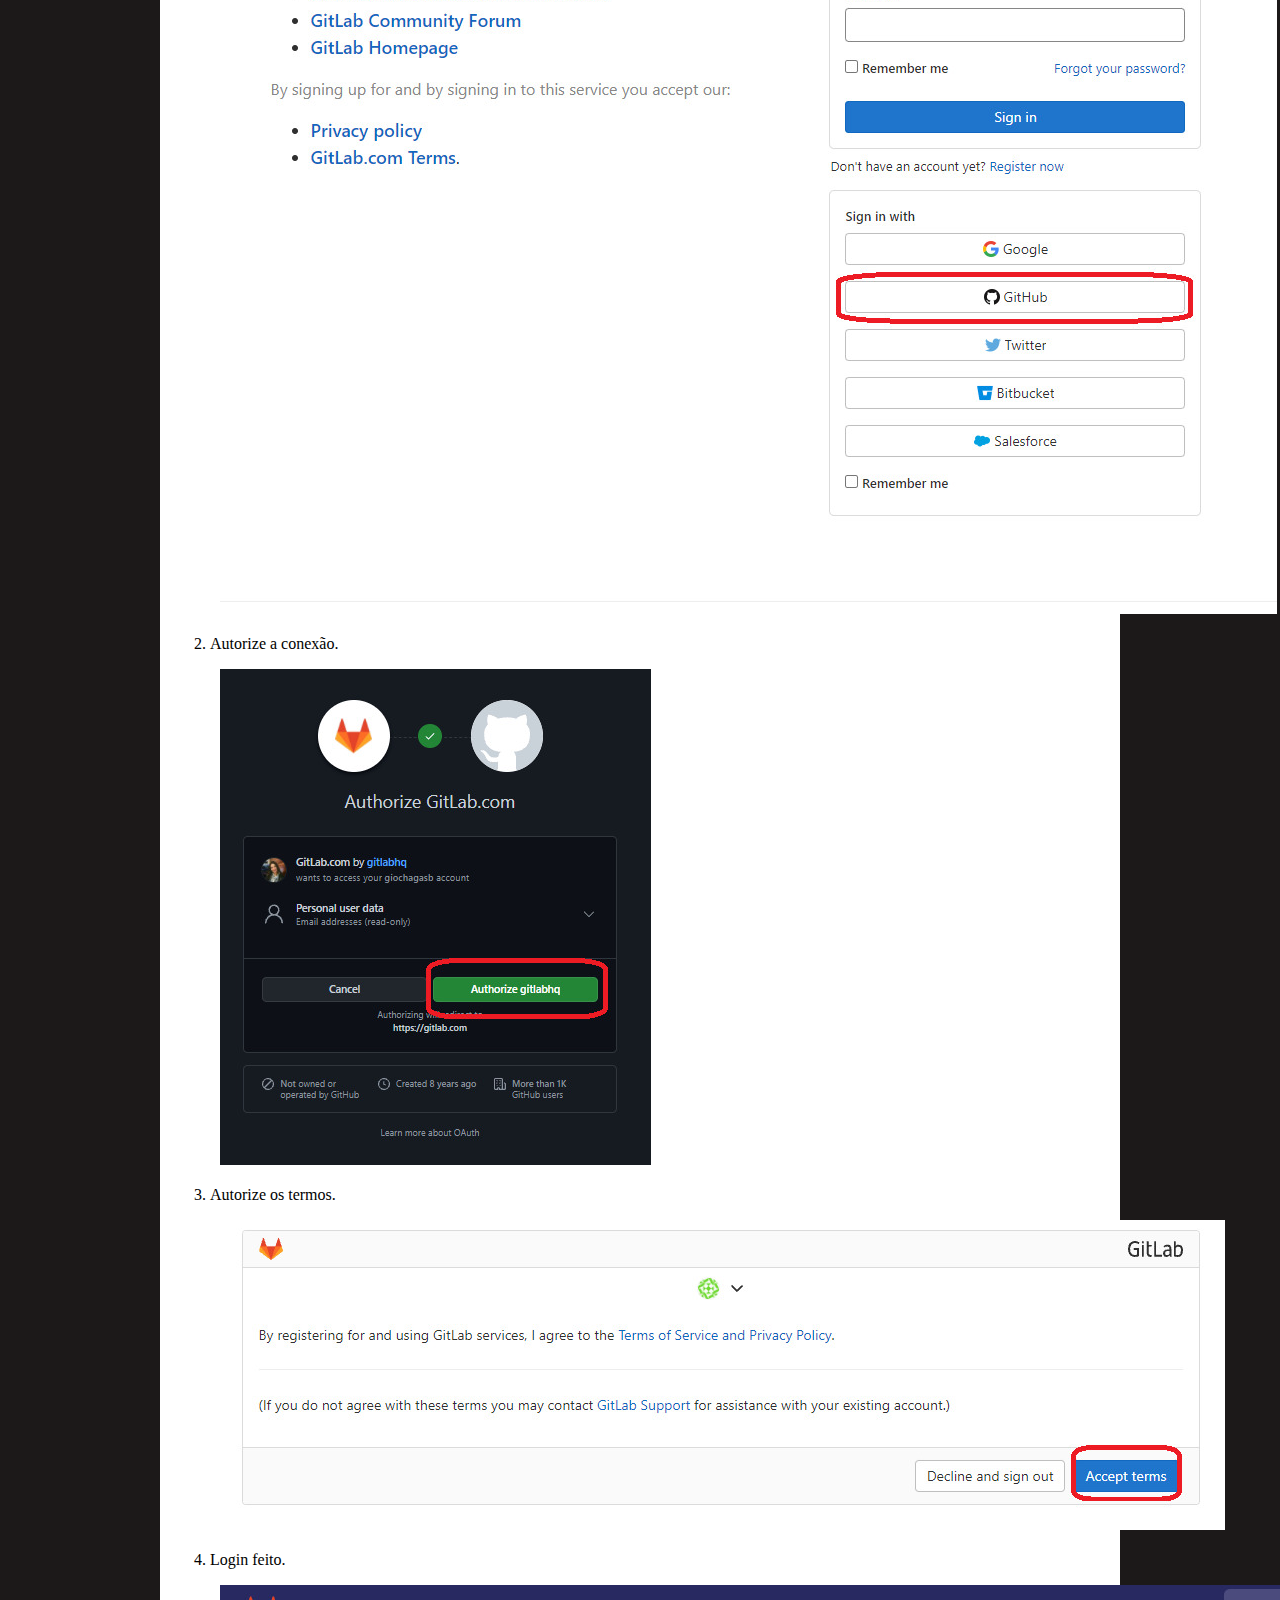
==== commit df7b54ee: "Update index.html" ====
--- a/index.html
+++ b/index.html
@@ -62,7 +62,7 @@
     <p>Conta Nova:</p>
     <ol>
       <li>Clique em Sign up for GitHub.
-        <p><img src="img/github-jpeg/novaconta/novaconta_.jpeg" alt="Imagem mostra onde clicar para criar nova conta."></p>
+        <p><img src="img/github-jpeg/novaconta/novaconta.jpeg" alt="Imagem mostra onde clicar para criar nova conta."></p>
       </li>
       <li>Digite seu email.
         <p><img src="img/github-jpeg/novaconta/email.jpeg" alt="Imagem aponta onde inserir seu email para o cadastro."></p>
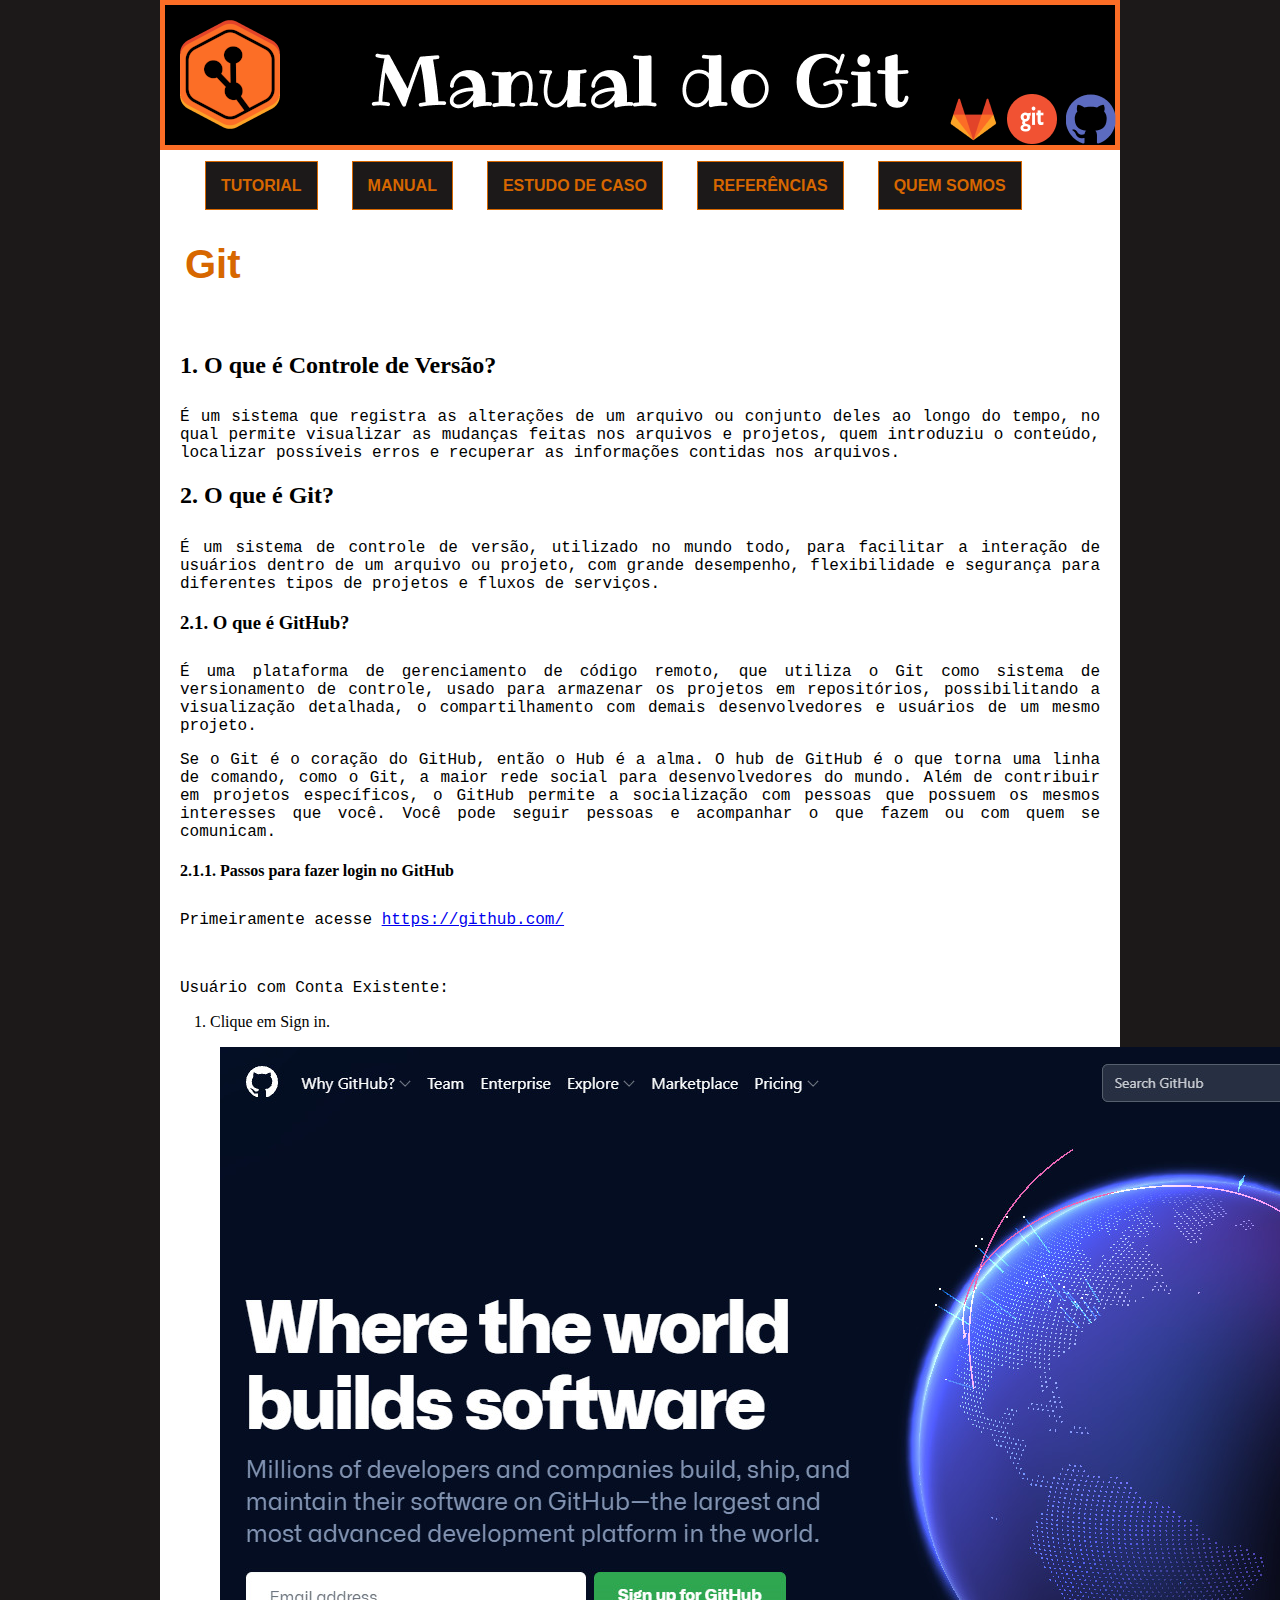
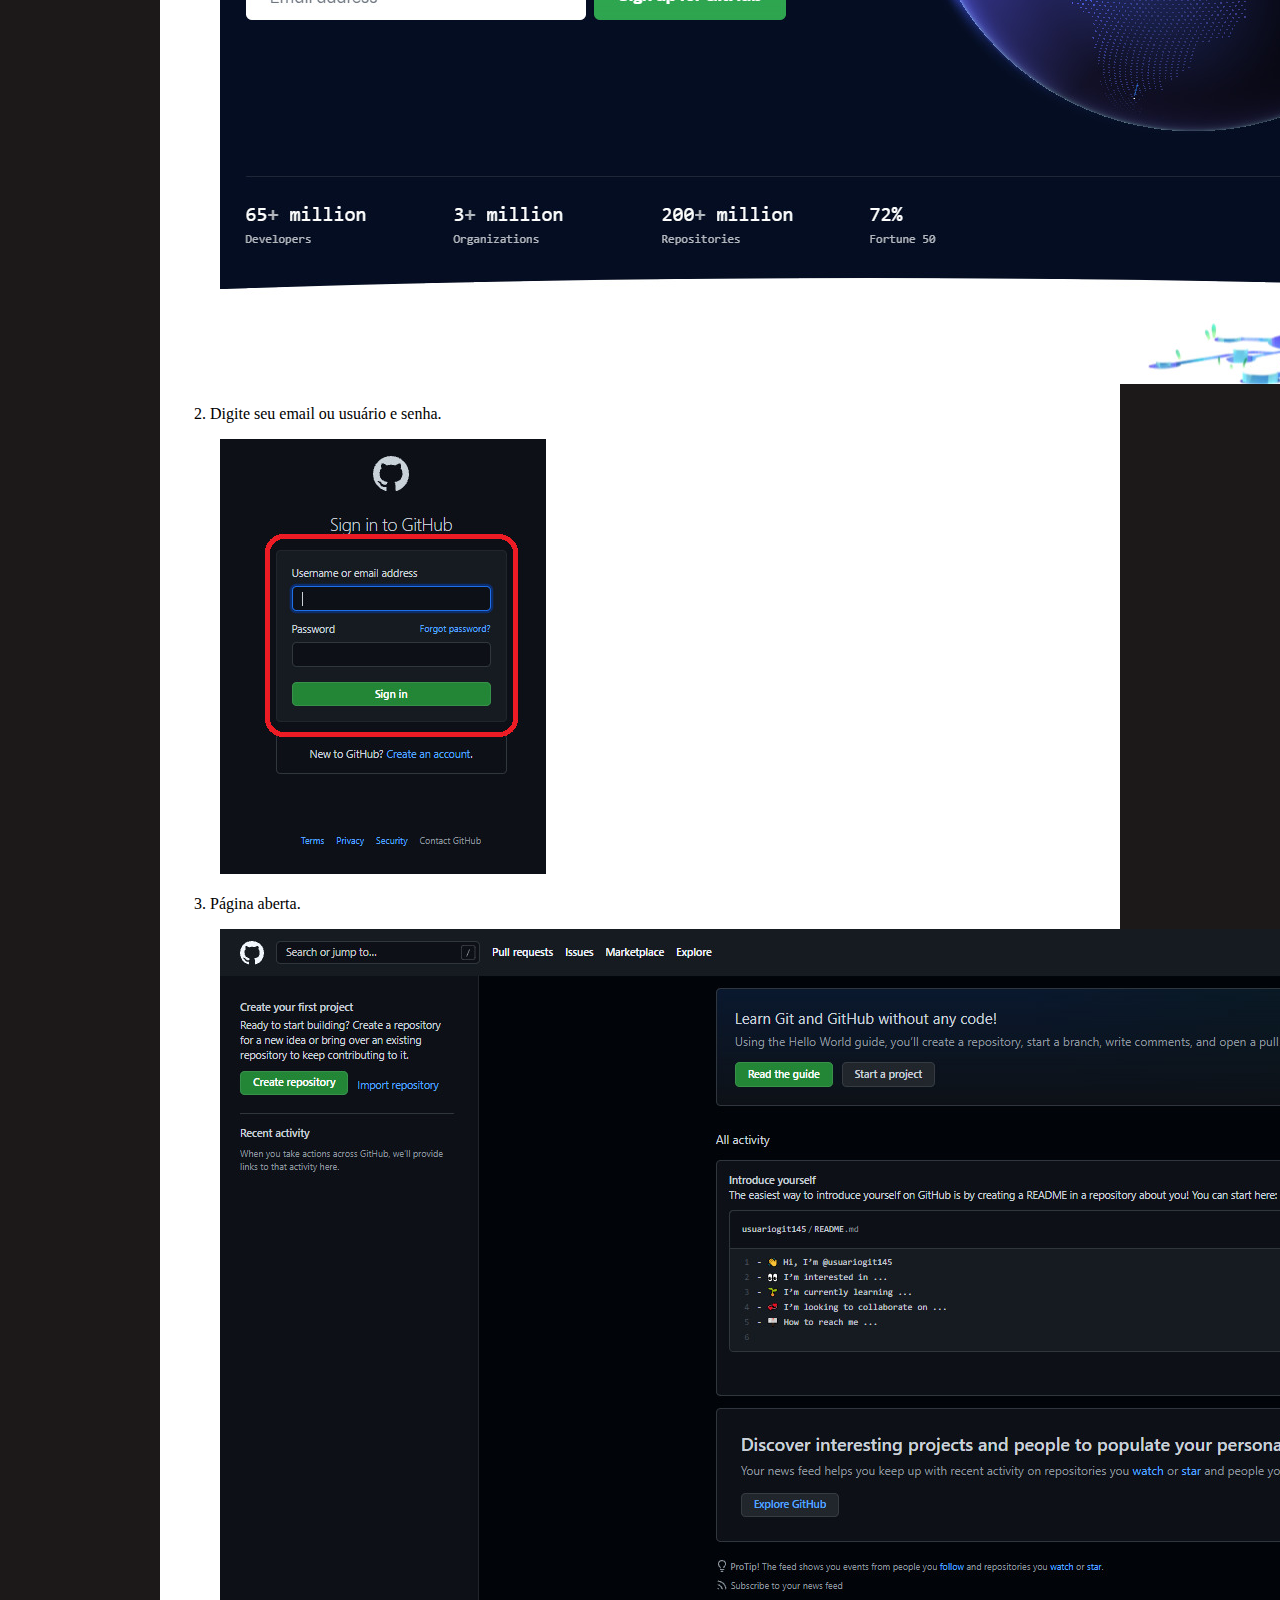
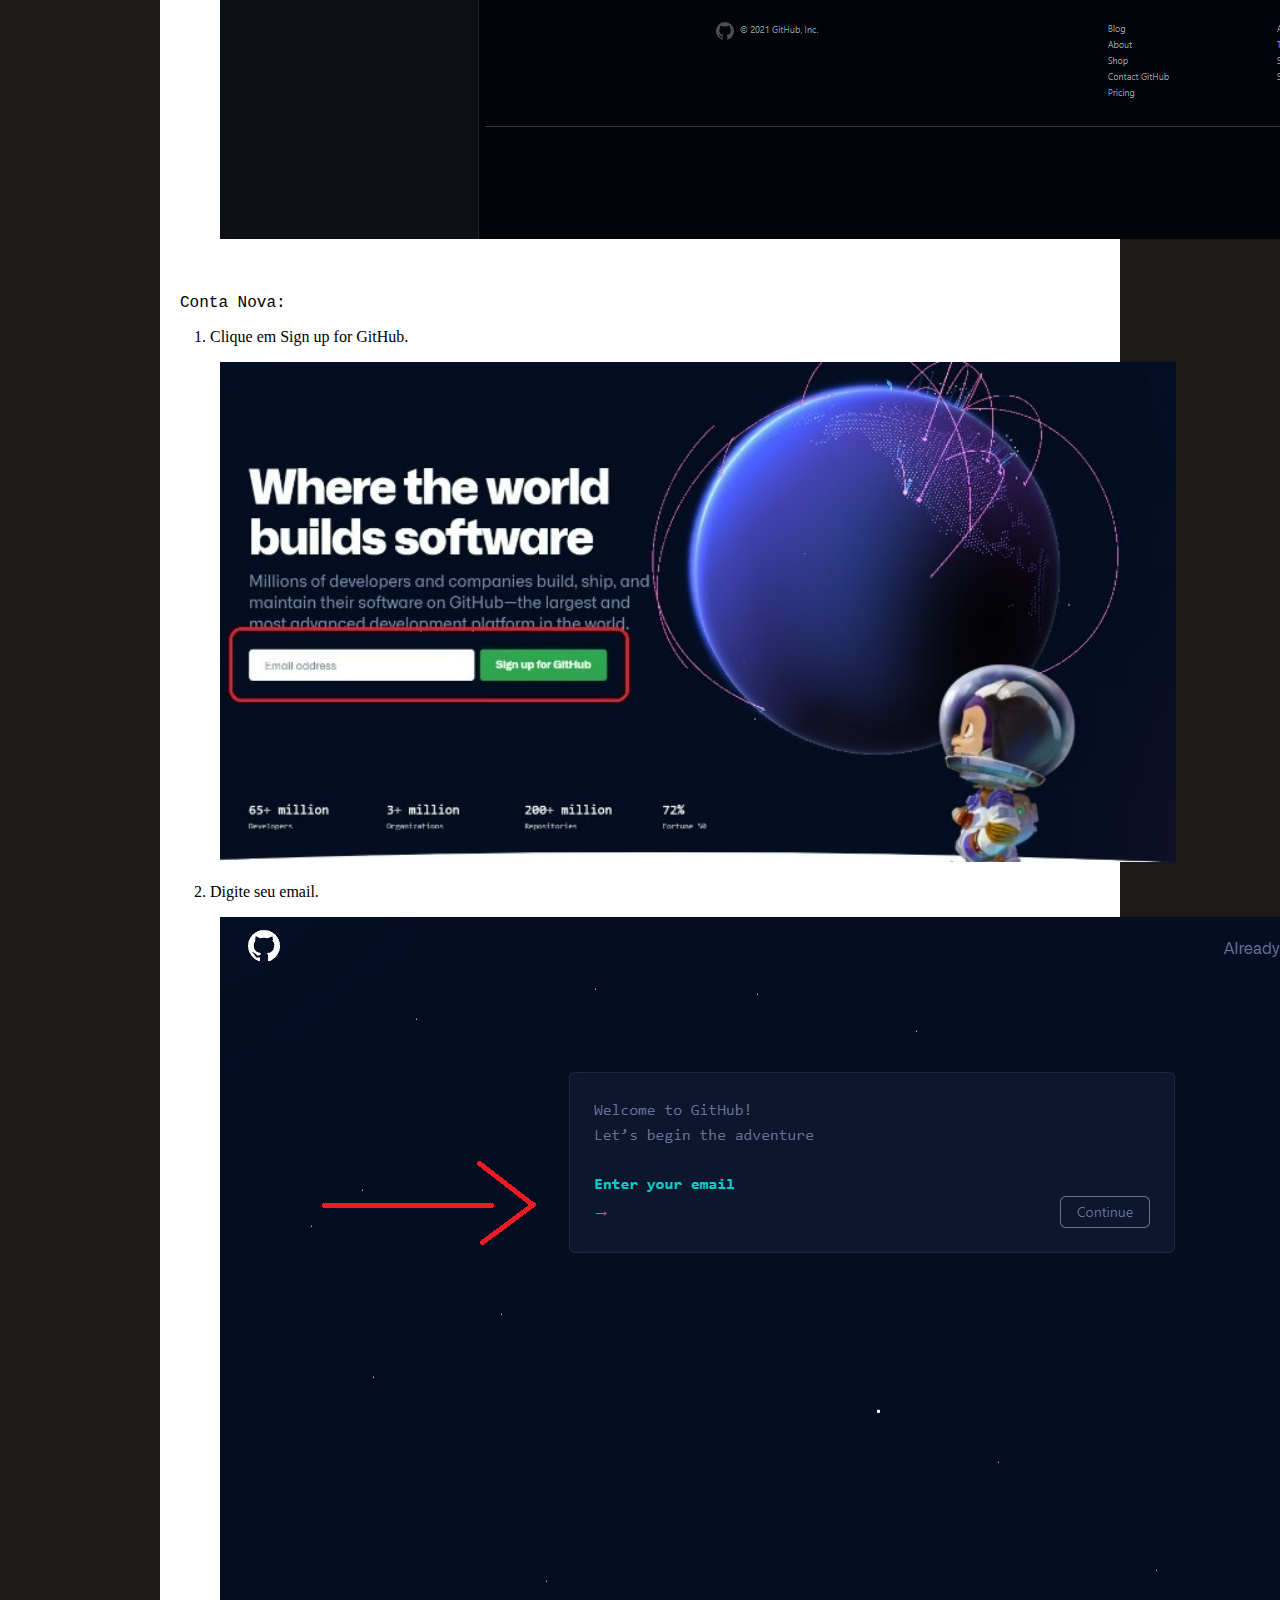
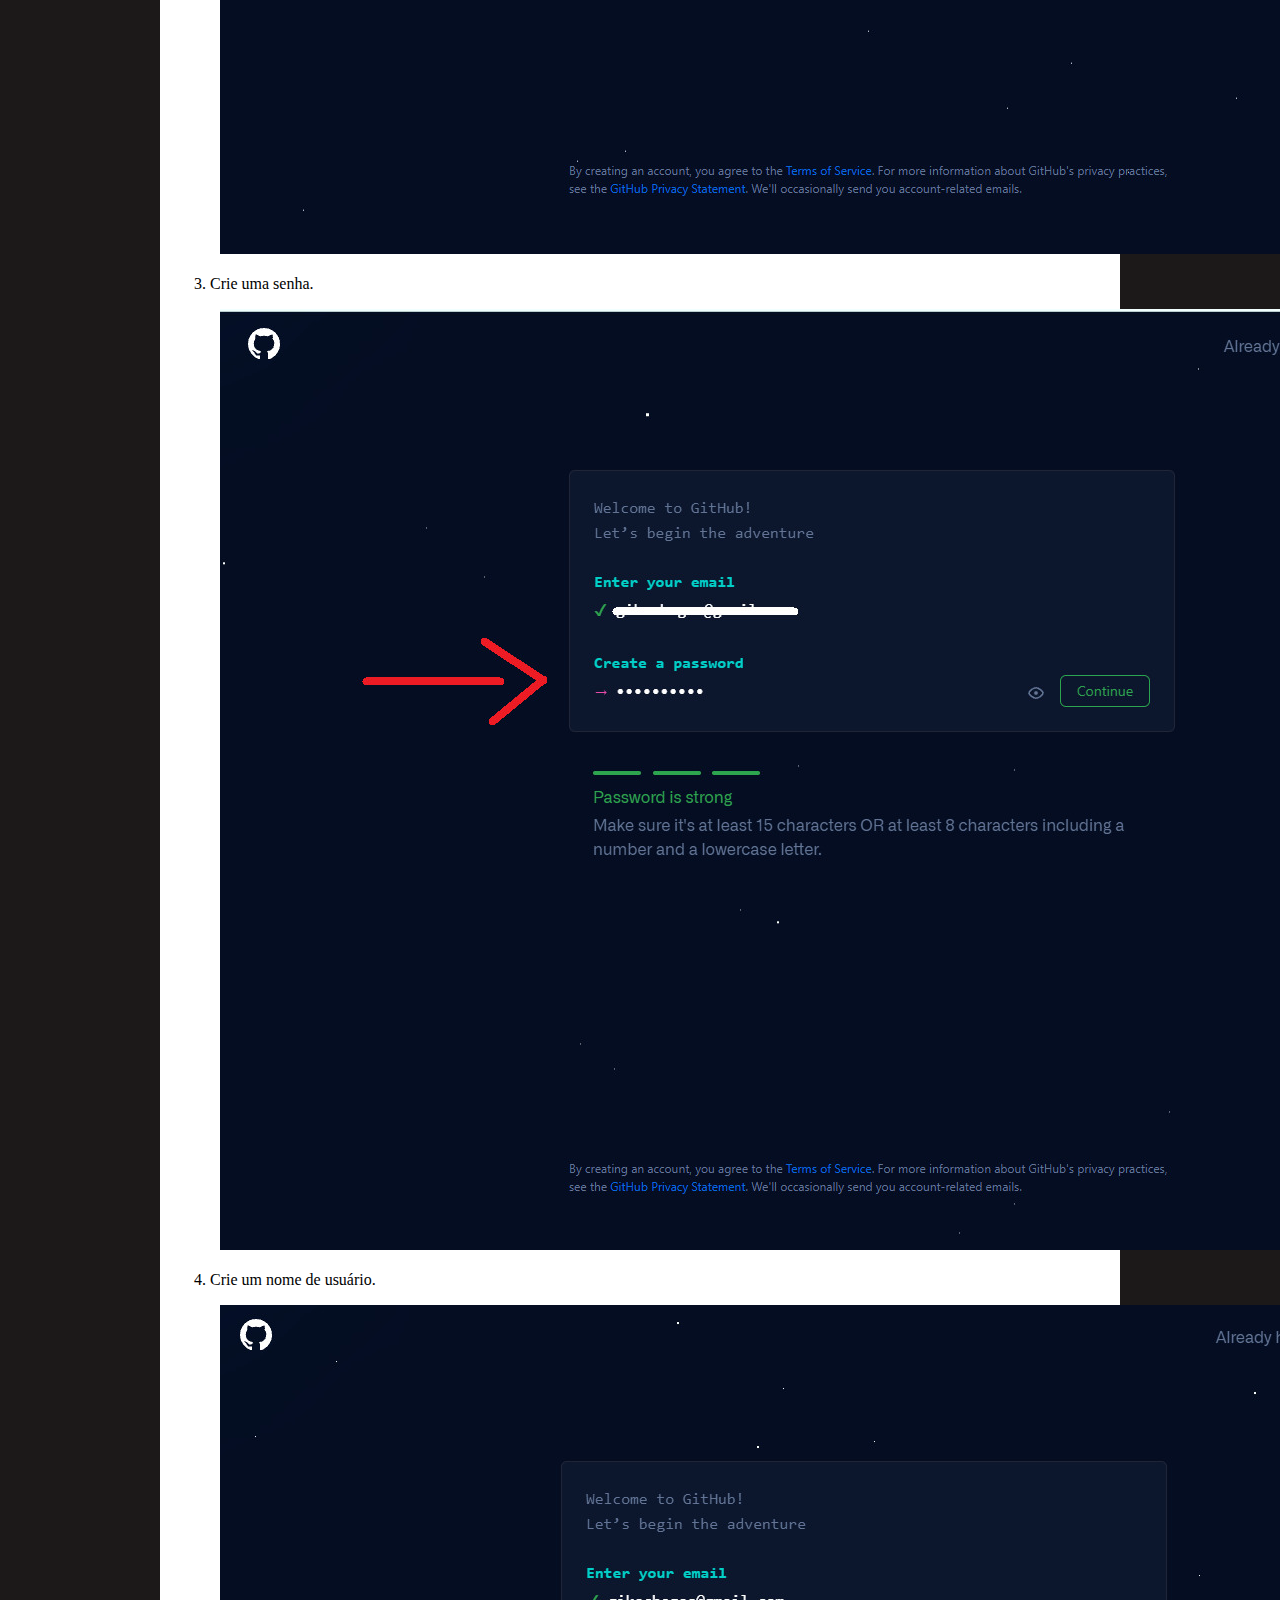
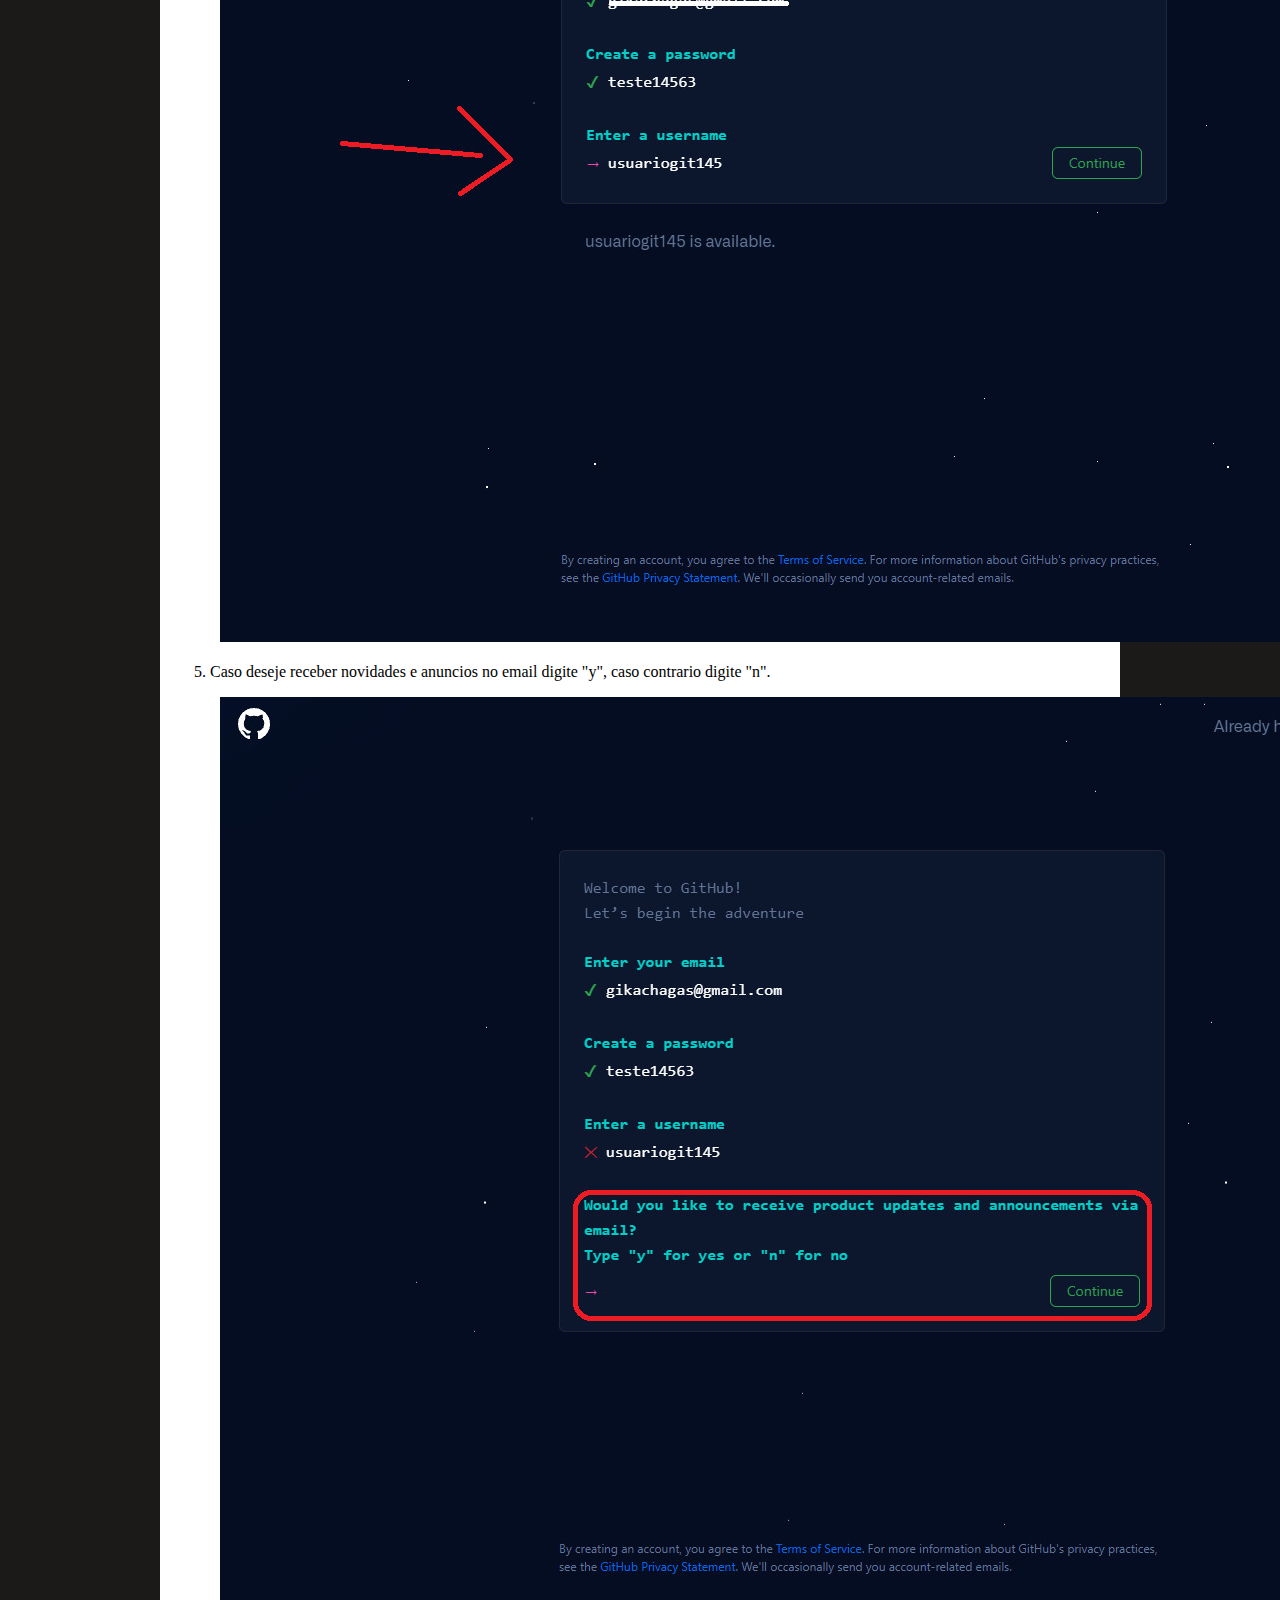
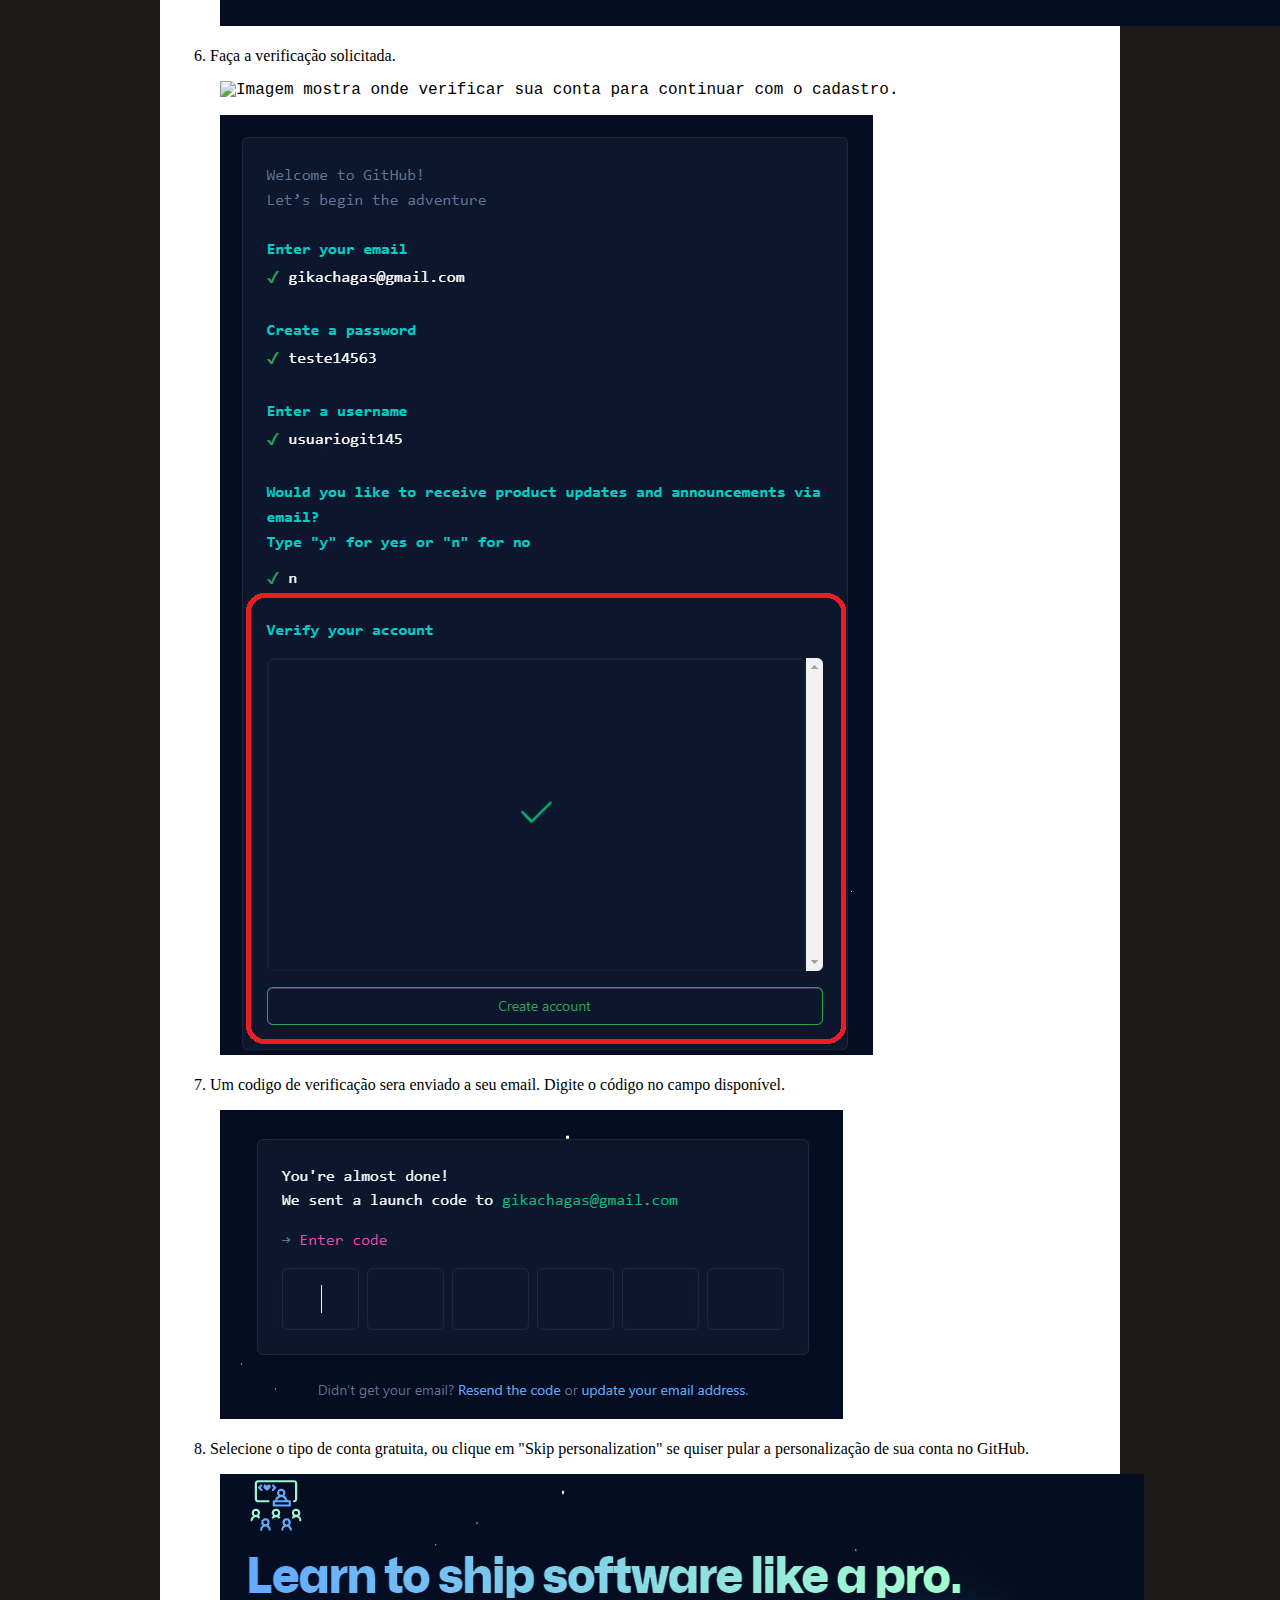
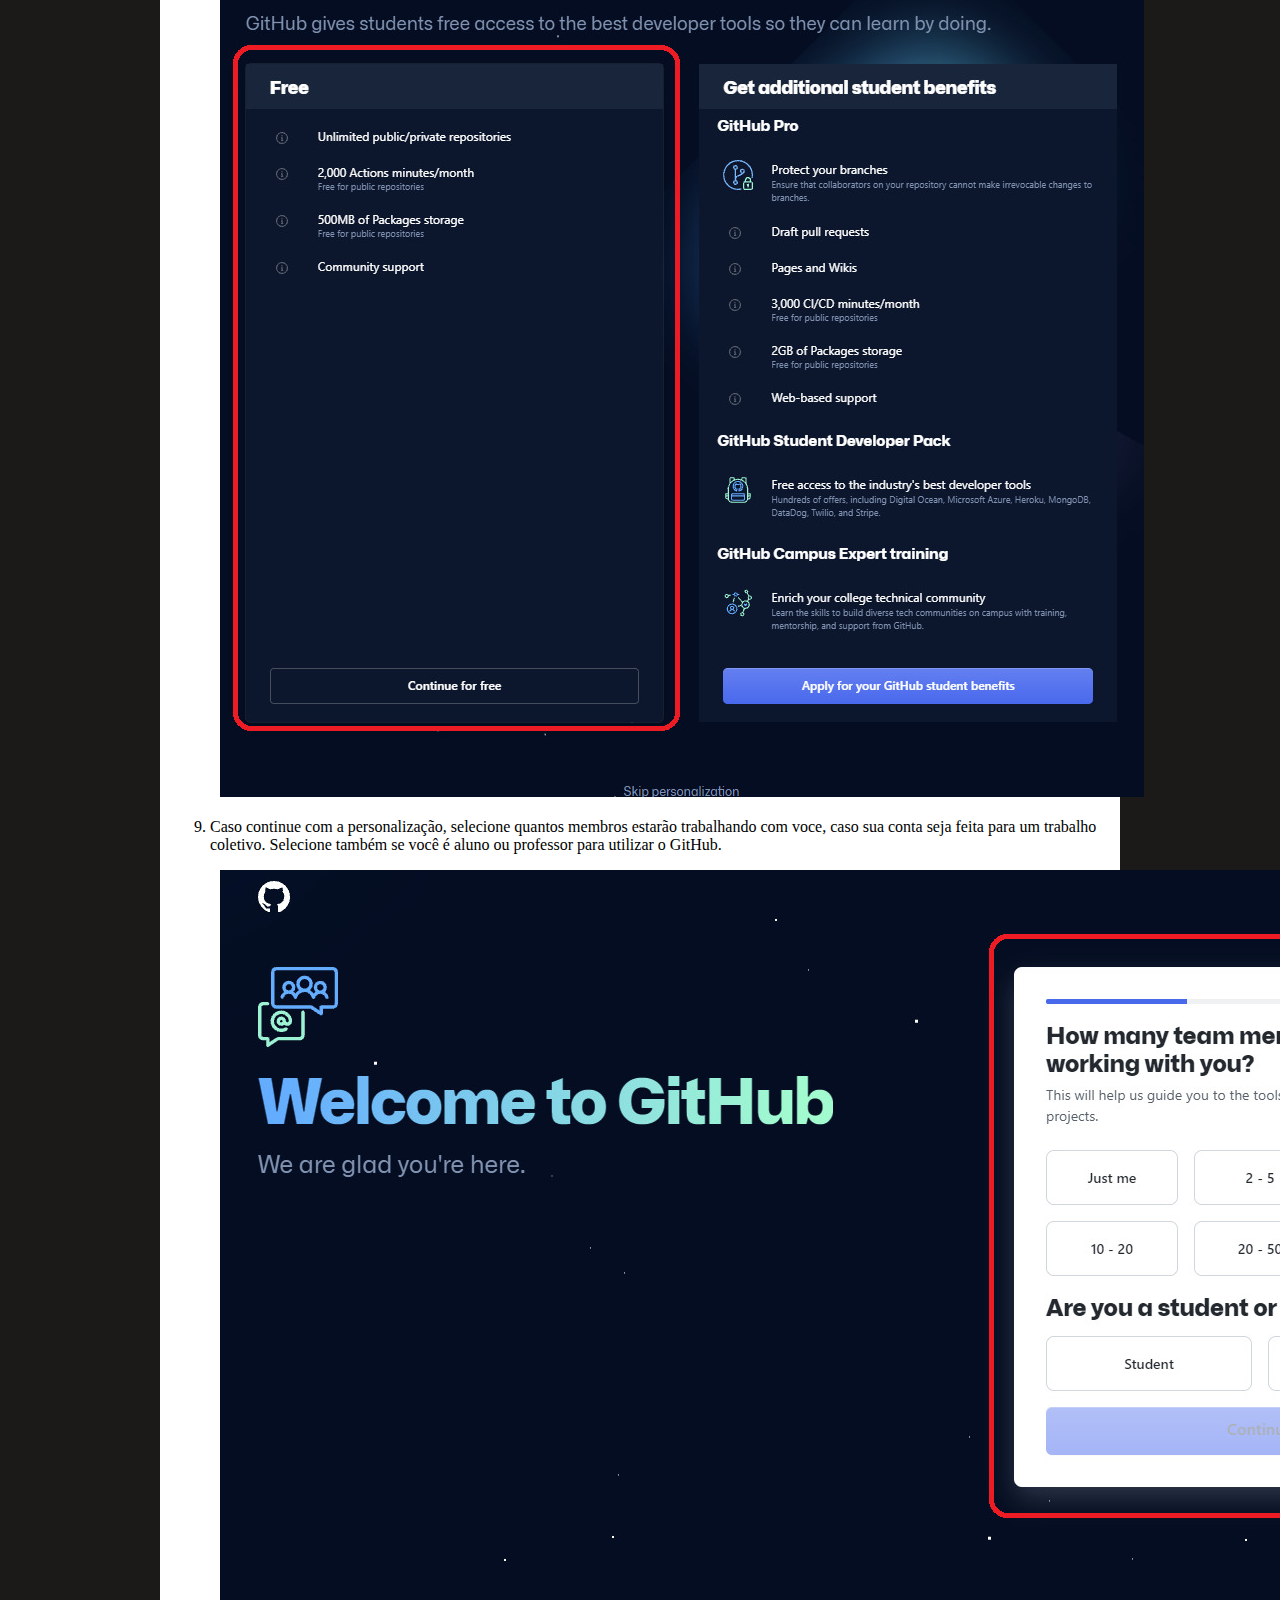
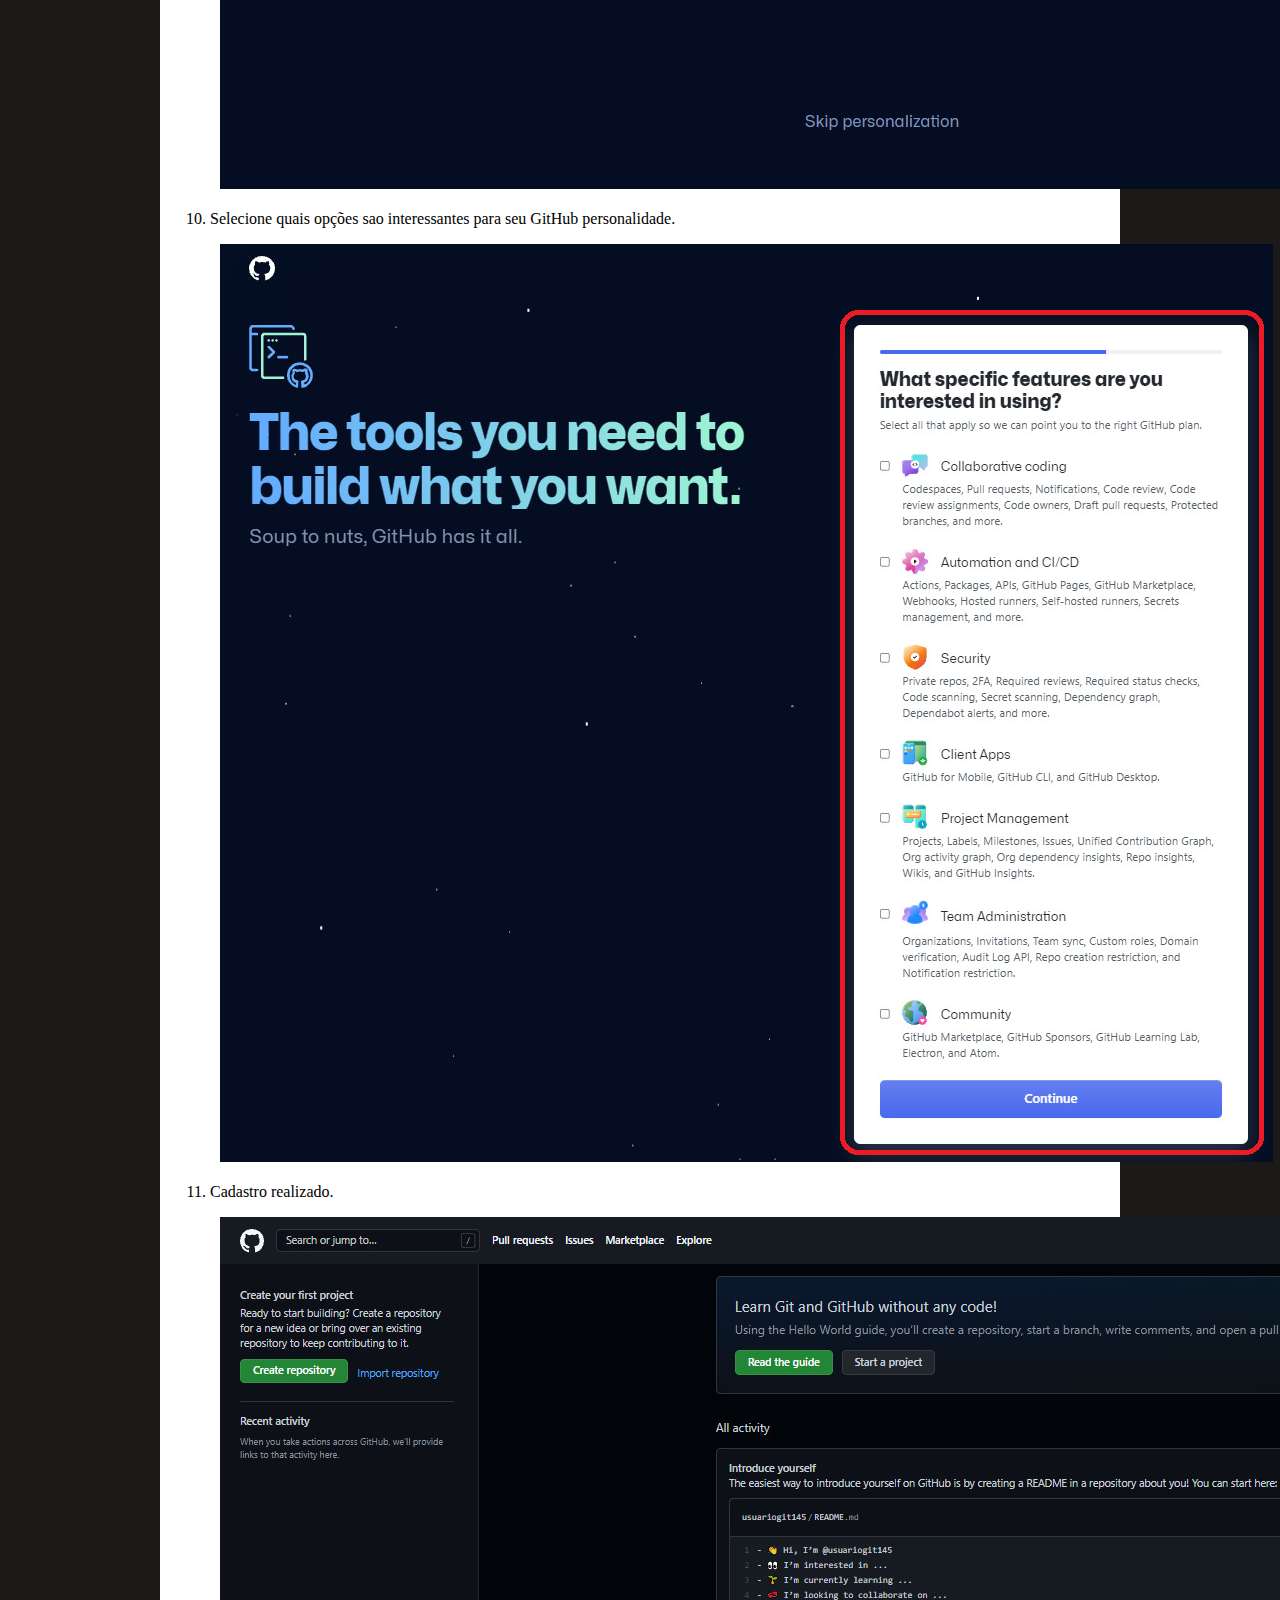
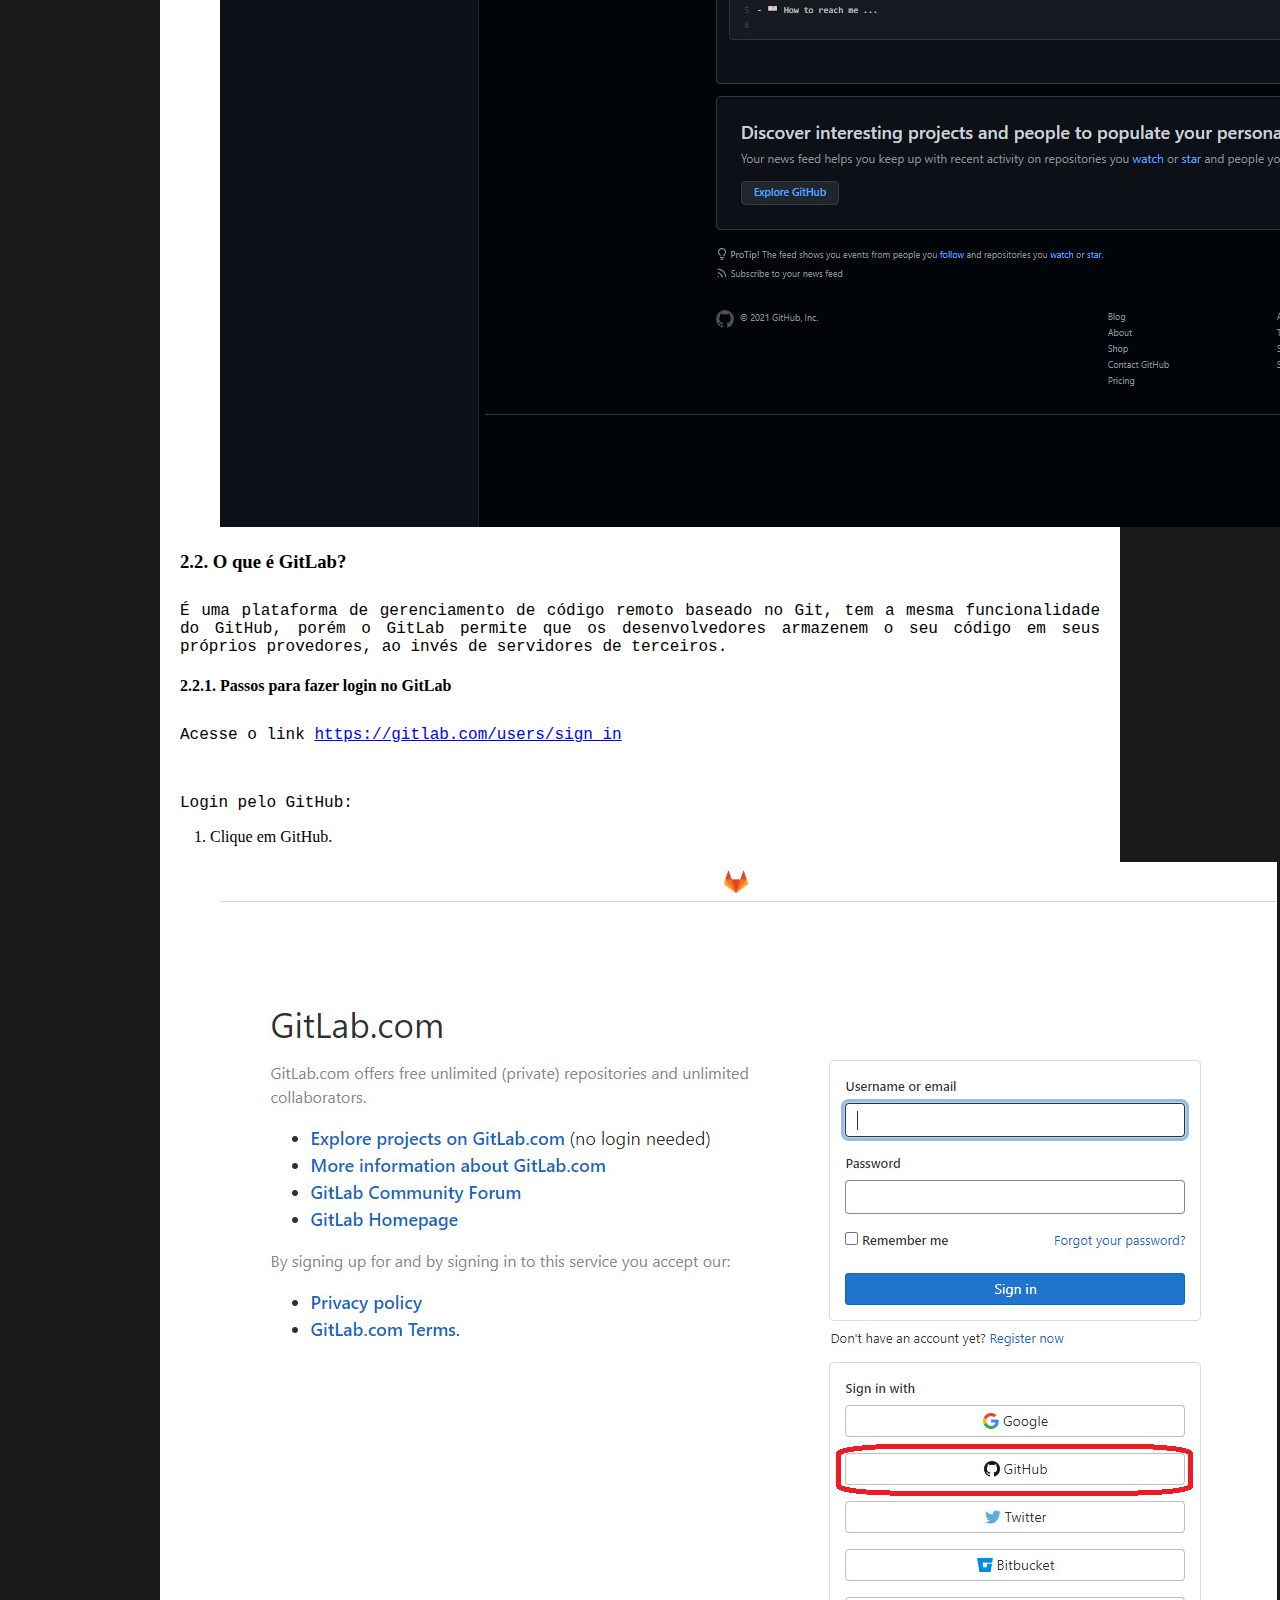
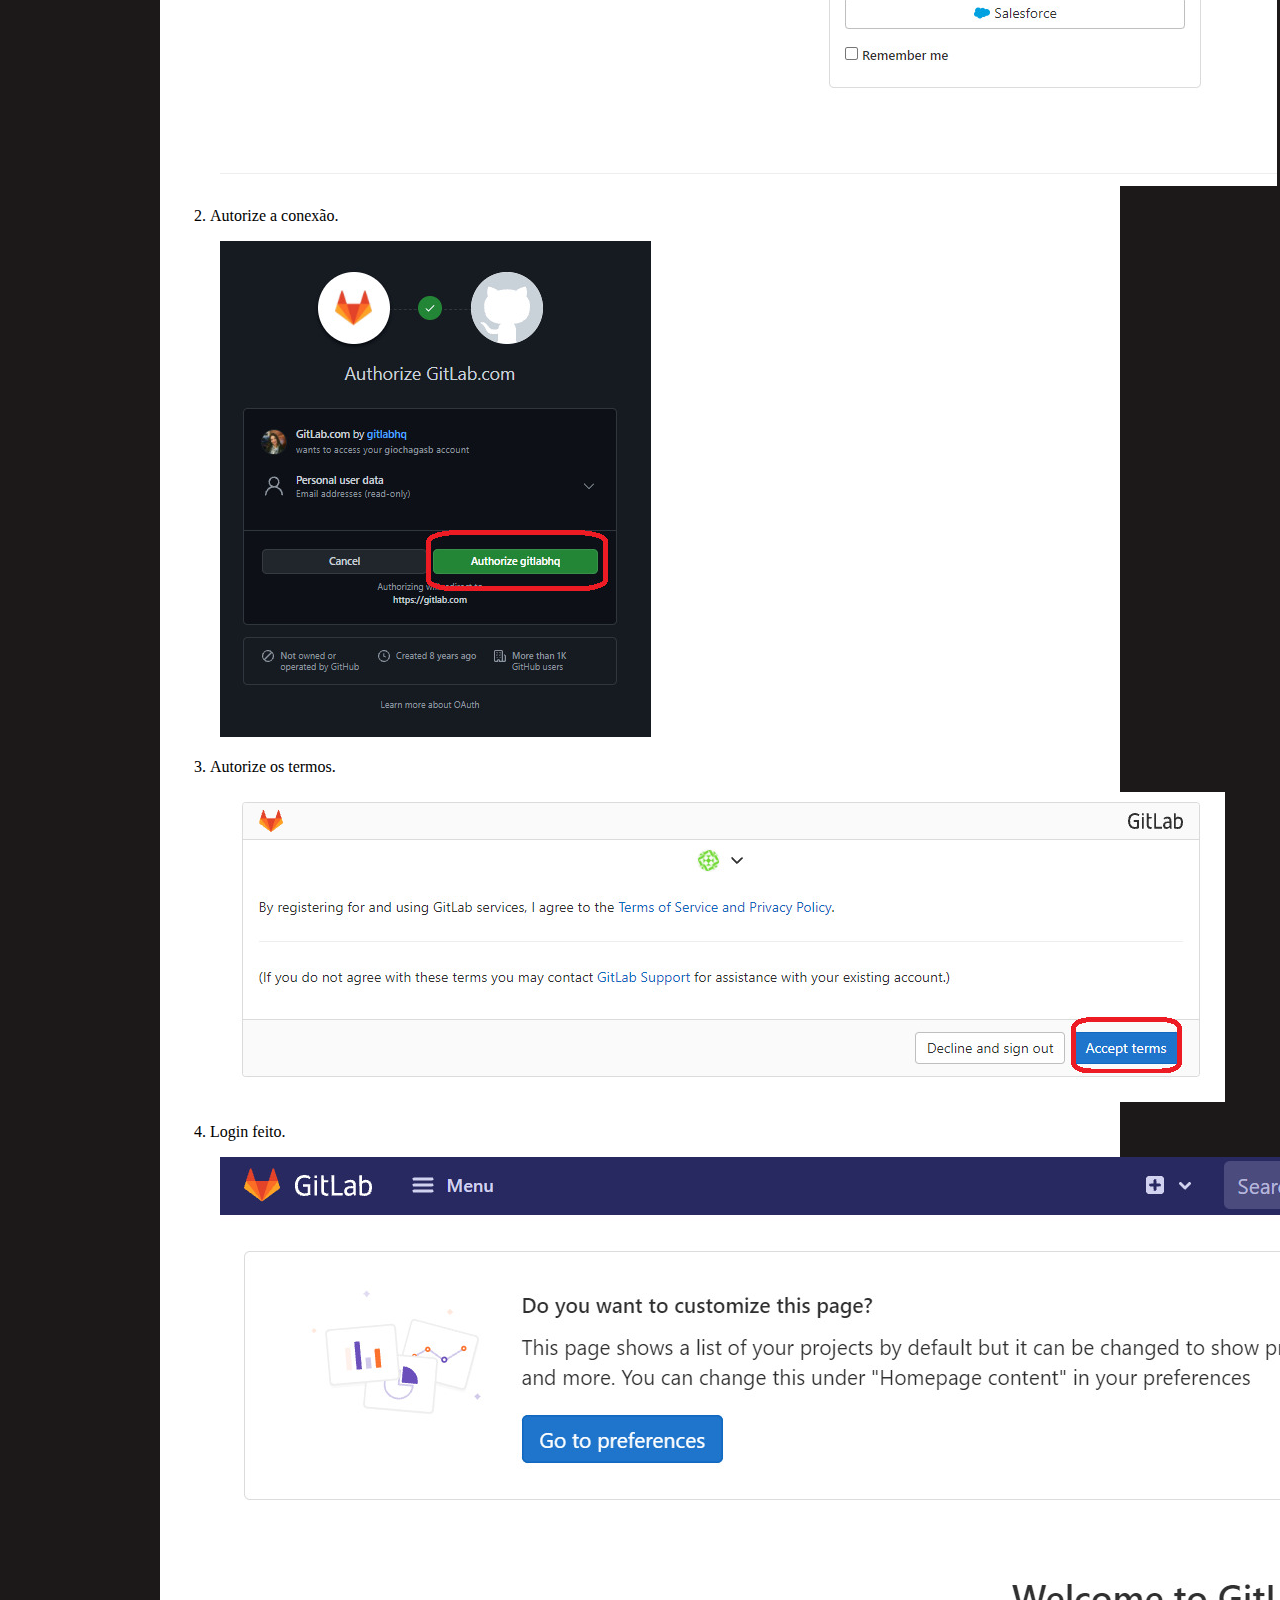
==== commit ad5e6976: "Update index.html" ====
--- a/index.html
+++ b/index.html
@@ -123,27 +123,27 @@
     <p>Nova conta:</p>
     <ol>
       <li>Clique em Register now para fazer uma nova conta.
-        <p><img src="img/git lab/contanova/novologin.jpeg" alt="Imagem orienta em clicar no botão para registrar novo usuário."></p>
+        <p><img src="img/gitlab-jpeg/contanova/novologin.jpeg" alt="Imagem orienta em clicar no botão para registrar novo usuário."></p>
       </li>
       <li>Preencha os campos necessários e clique em Register.
-        <p><img src="img/git lab/contanova/cadastro.jpeg" alt="Imagem orienta a inserir suas informações pessoais para prosseguir com o cadastro."></p>
+        <p><img src="img/gitlab-jpeg/contanova/cadastro.jpeg" alt="Imagem orienta a inserir suas informações pessoais para prosseguir com o cadastro."></p>
       </li>
       <li>Verifique seu email, clicando no link na plataforma do email que utiliza.
-        <p><img src="img/git lab/contanova/verificar.jpeg" alt="Imagem indica para que confirme seu email através de um link enviado para sua caixa de entrada."></p>
+        <p><img src="img/gitlab-jpeg/contanova/verificar.jpeg" alt="Imagem indica para que confirme seu email através de um link enviado para sua caixa de entrada."></p>
       </li>
       <li>Selecione os campos de acordo com suas informações e as informações desejadas.
-        <p><img src="img/git lab/contanova/parte1.jpeg" alt="Imagem indica onde colocar suas informaçoes para configurar seu GitLab."></p>
-        <p><img src="img/git lab/contanova/parte2.jpeg" alt="Imagem indica onde colocar as informaçoes de seu grupo para configurar seu GitLab."></p>
-        <p><img src="img/git lab/contanova/parte3.jpeg" alt="Imagem indica onde colocar as informaçoes de seu projeto para configurar seu GitLab."></p>
+        <p><img src="img/gitlab-jpeg/contanova/parte1.jpeg" alt="Imagem indica onde colocar suas informaçoes para configurar seu GitLab."></p>
+        <p><img src="img/gitlab-jpeg/contanova/parte2.jpeg" alt="Imagem indica onde colocar as informaçoes de seu grupo para configurar seu GitLab."></p>
+        <p><img src="img/gitlab-jpeg/contanova/parte3.jpeg" alt="Imagem indica onde colocar as informaçoes de seu projeto para configurar seu GitLab."></p>
       </li>
       <li>Realize o login com seu email/usuário e senha criados.
-        <p><img src="img/git lab/contanova/login.jpeg" alt="Imagem mostra onde realizar o login com seu email/usuário e senha criados."></p>
+        <p><img src="img/gitlab-jpeg/contanova/login.jpeg" alt="Imagem mostra onde realizar o login com seu email/usuário e senha criados."></p>
       </li>
       <li>Clique em "Ok, let's go".
-        <p><img src="img/git lab/contanova/letsgo.jpeg" alt="Imagem mostra onde clicar para concluir o cadastro"></p>
+        <p><img src="img/gitlab-jpeg/contanova/letsgo.jpeg" alt="Imagem mostra onde clicar para concluir o cadastro"></p>
       </li>
       <li>Login realizado.
-        <p><img src="img/git lab/contanova/loginfeito.jpeg" alt="Imagem mostra página inicial após cadastro feito."></p>
+        <p><img src="img/gitlab-jpeg/contanova/loginfeito.jpeg" alt="Imagem mostra página inicial após cadastro feito."></p>
       </li>
     </ol>
   </article>
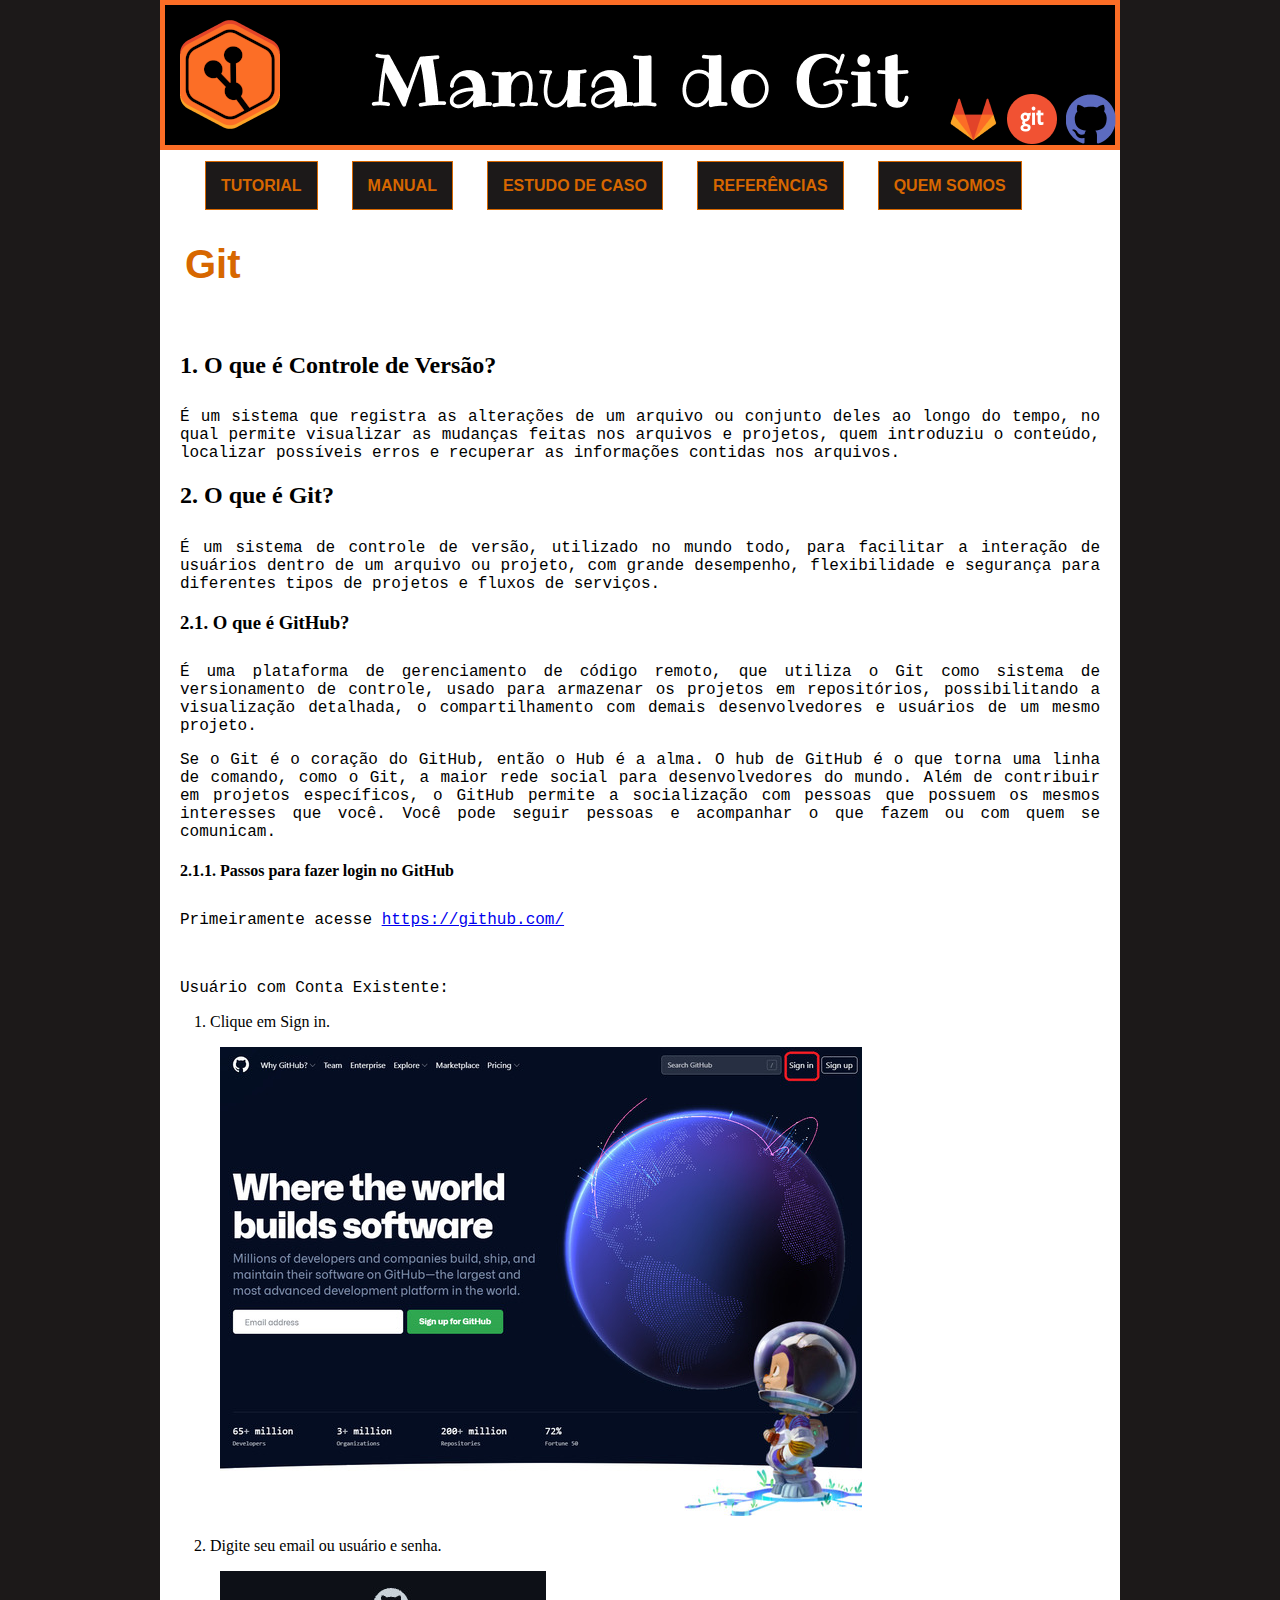
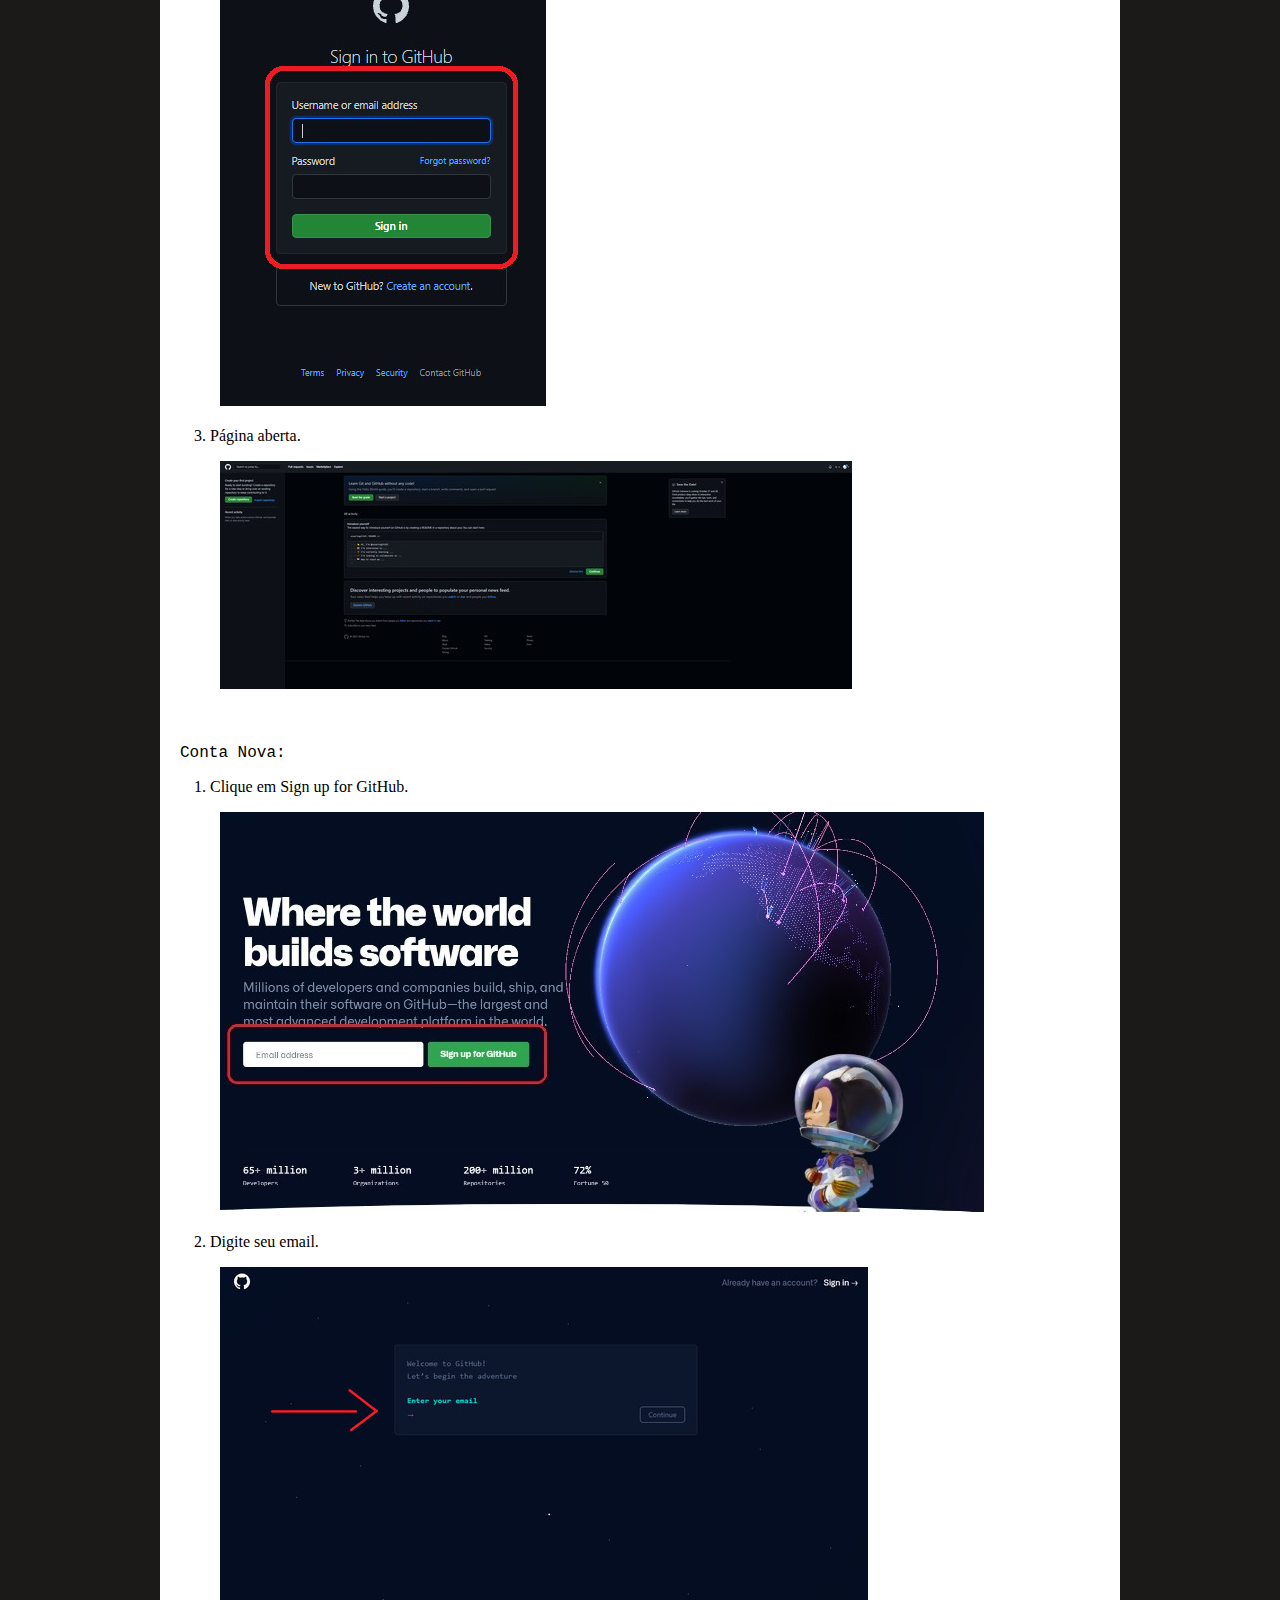
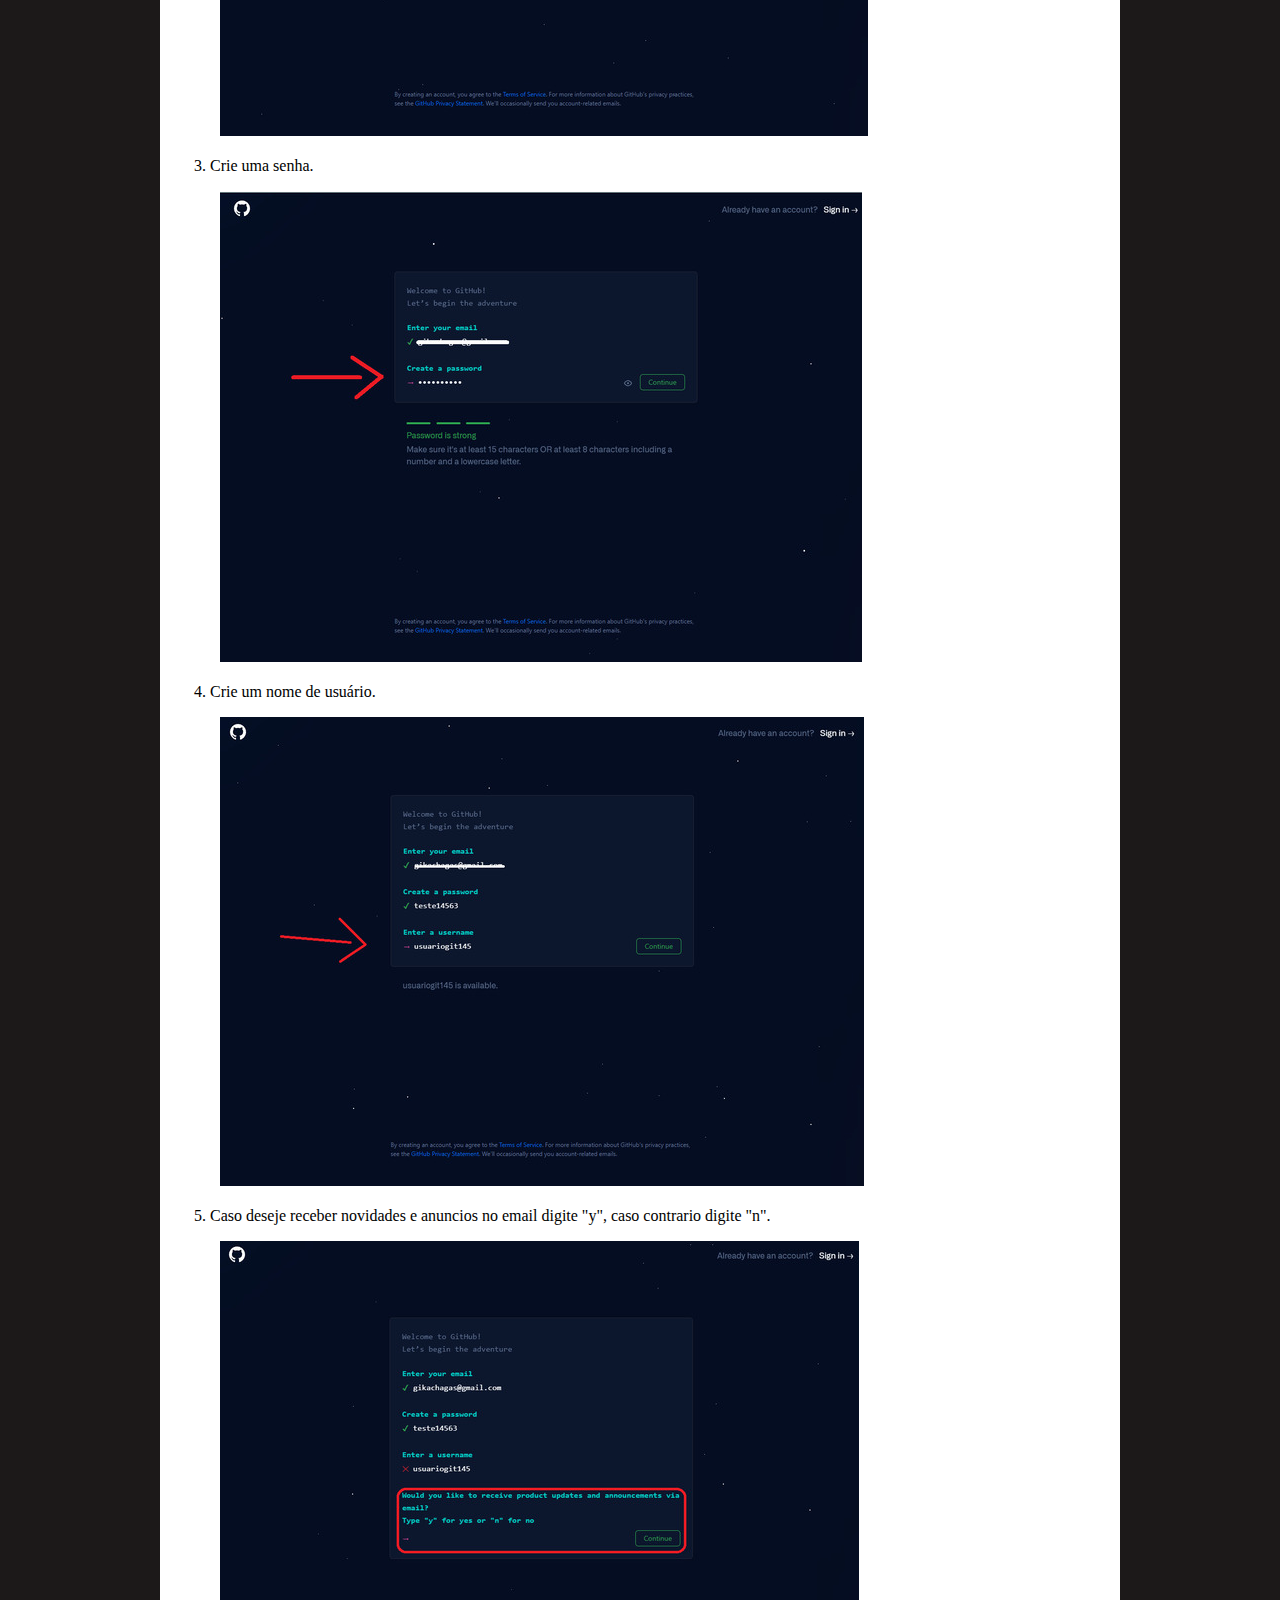
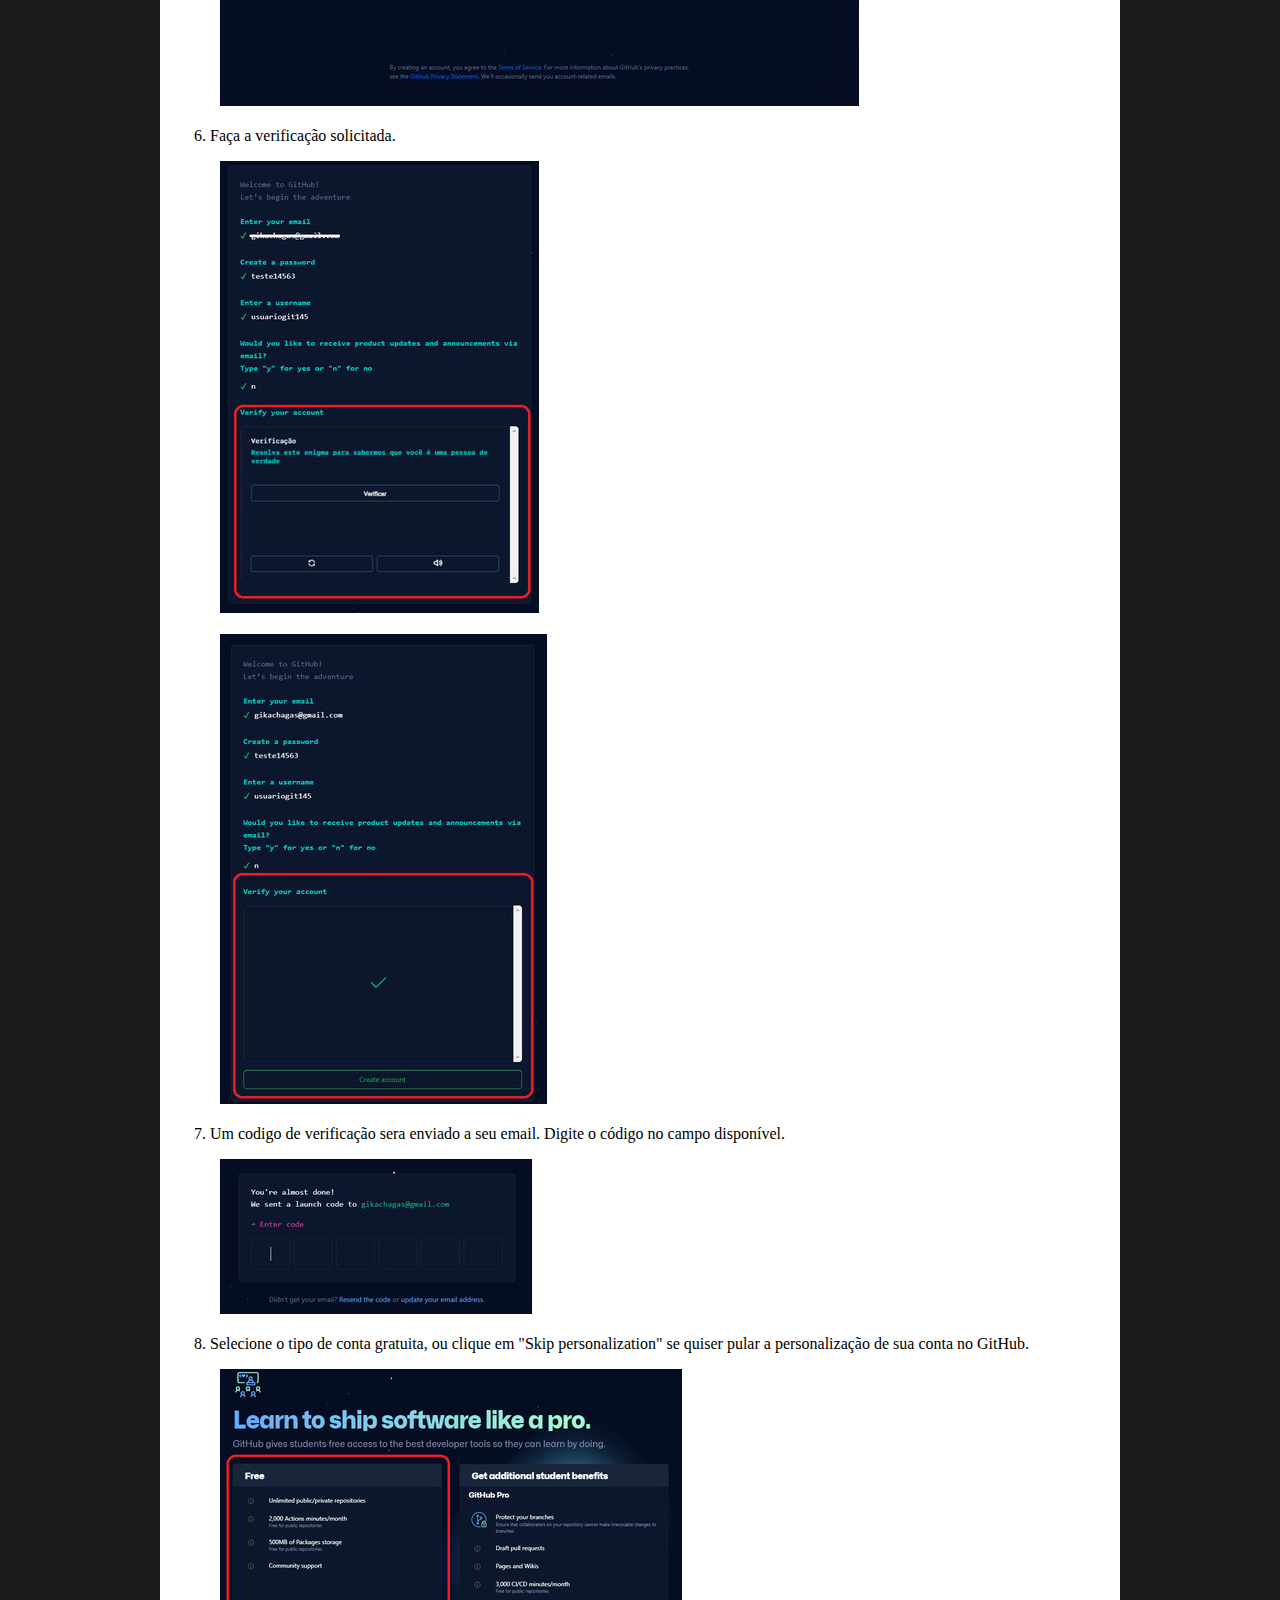
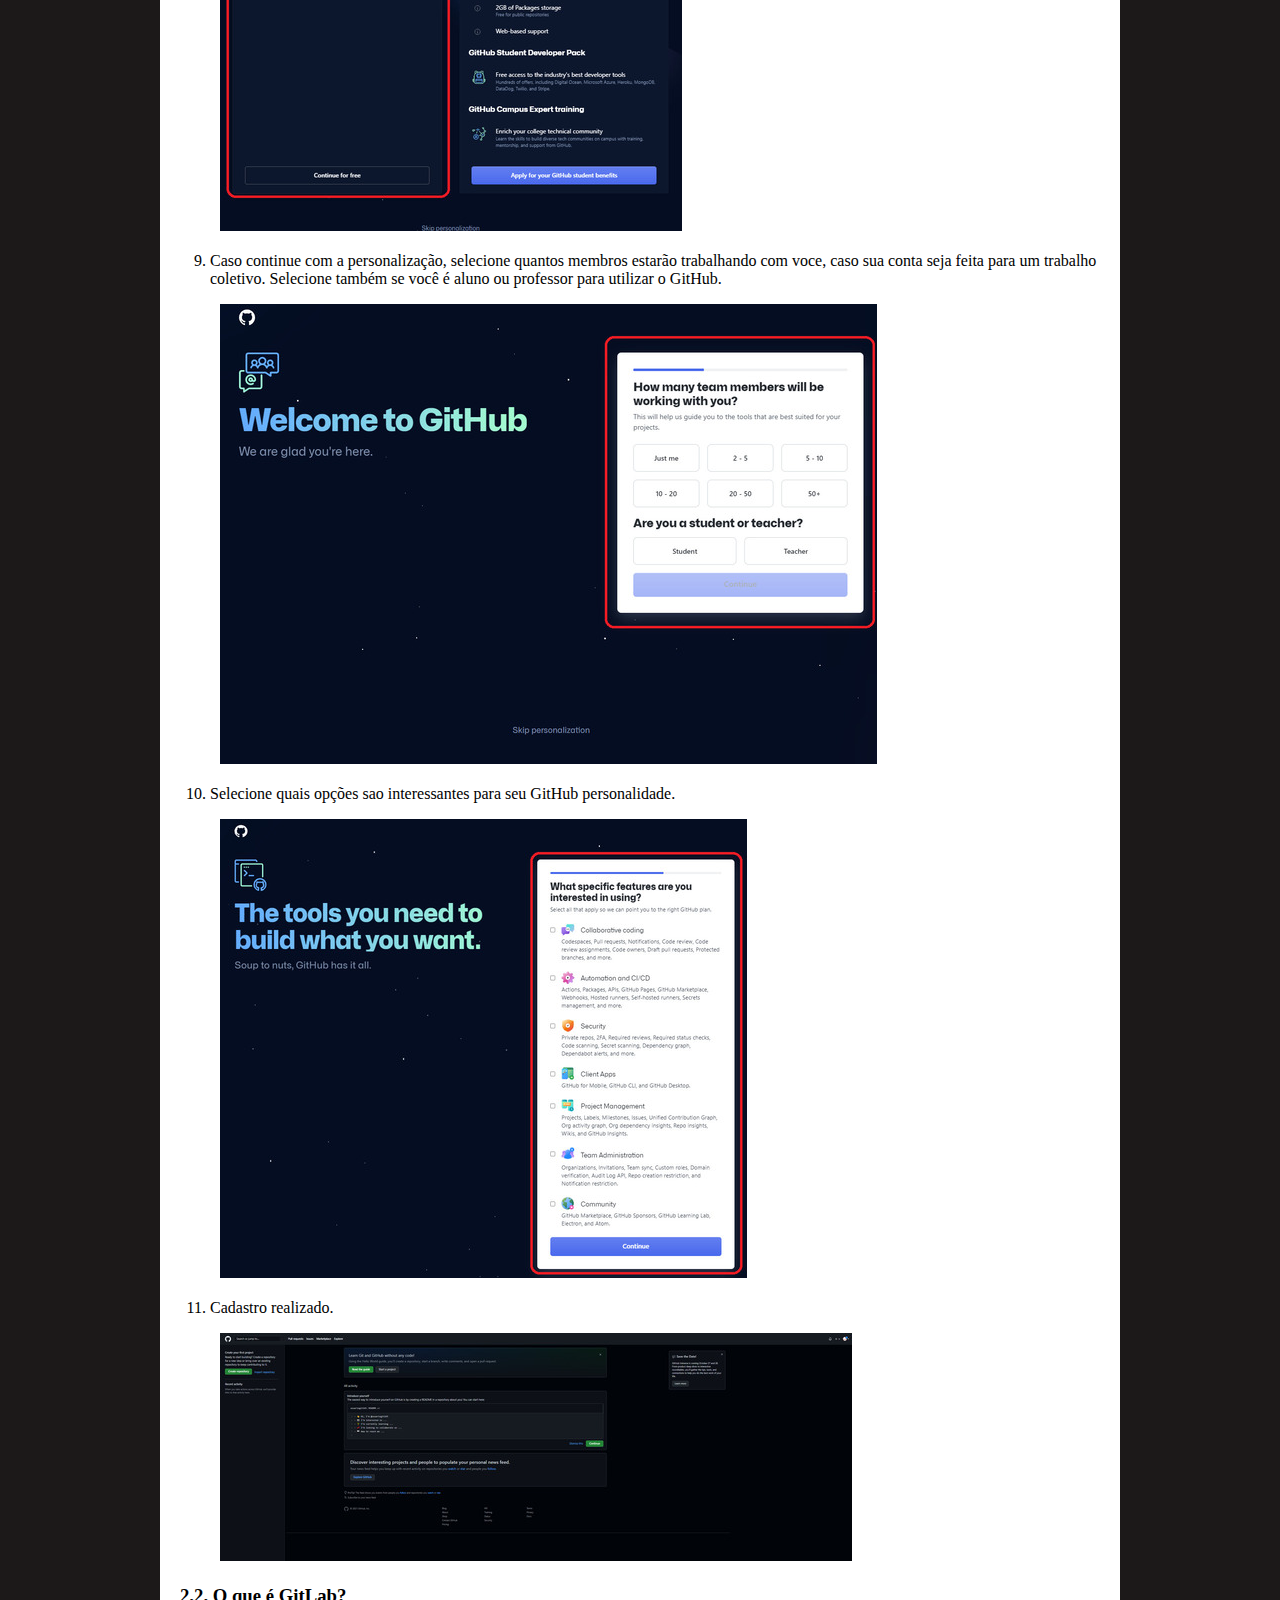
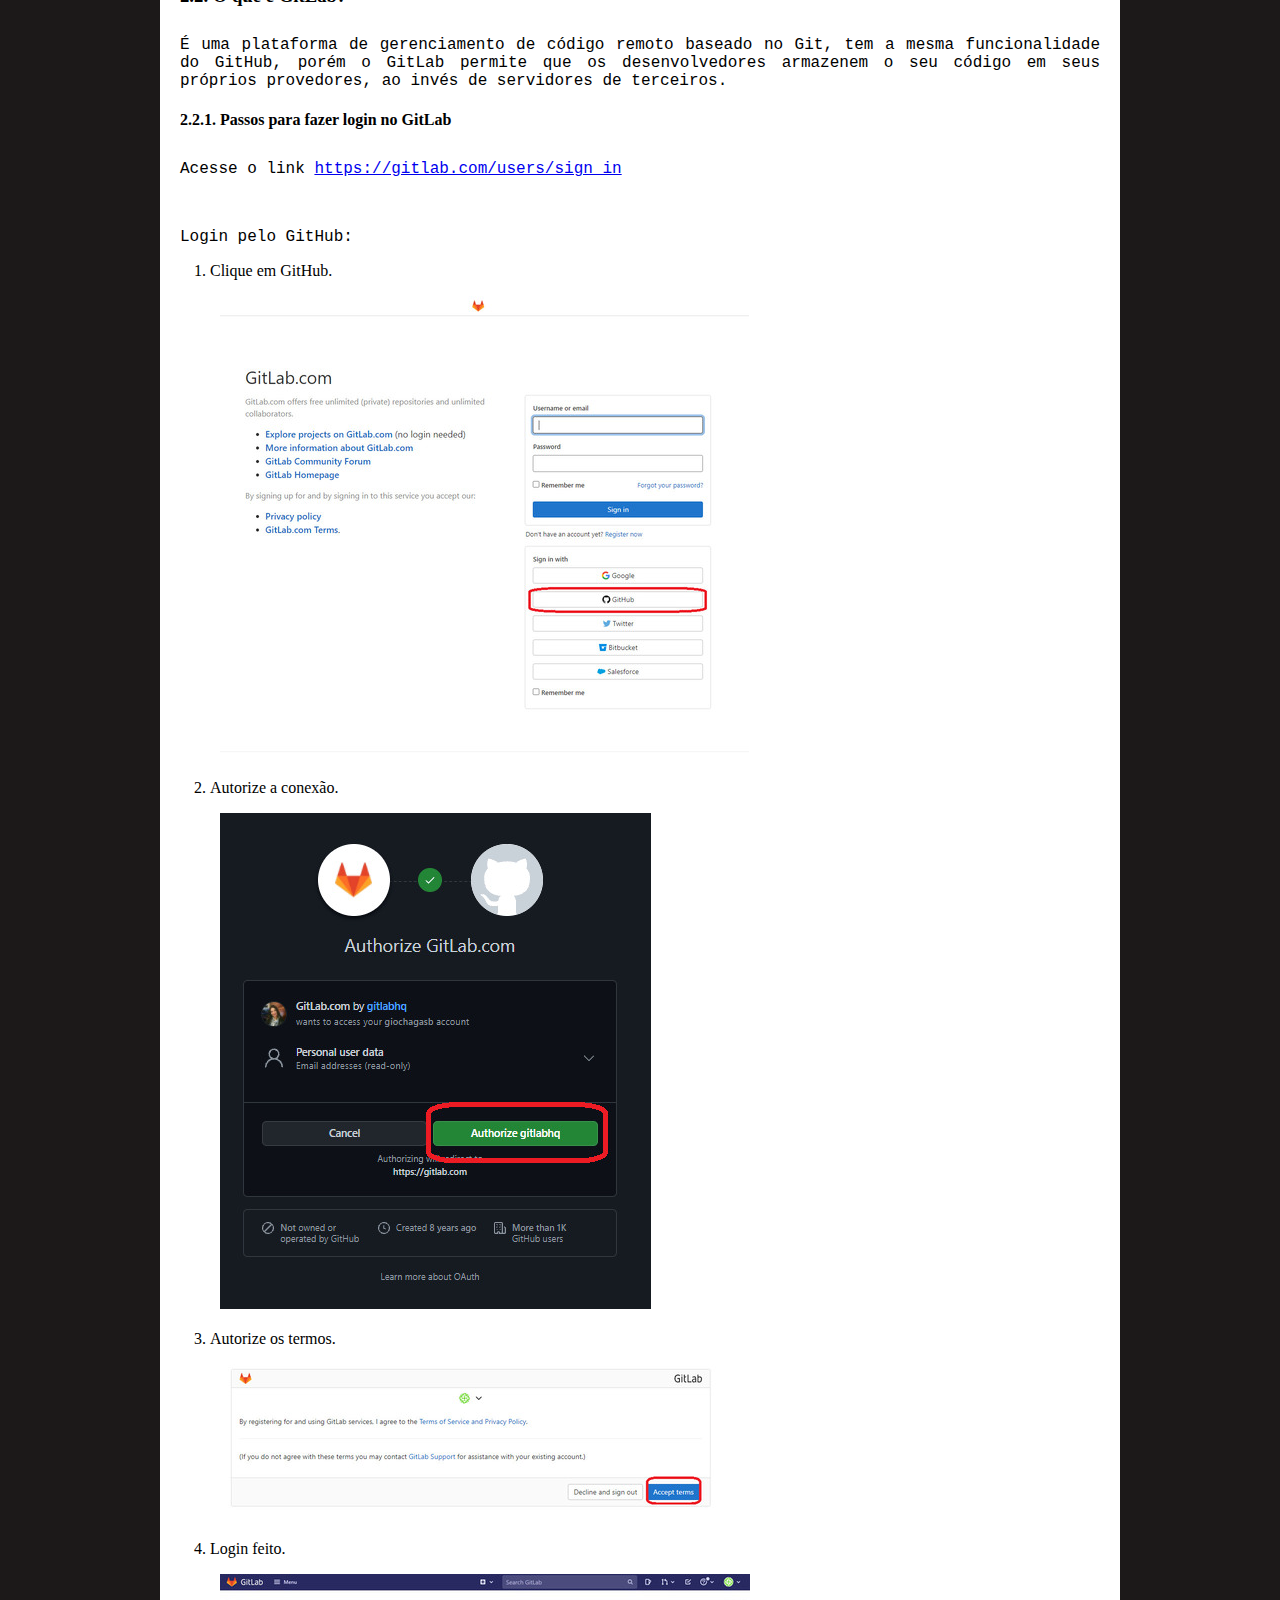
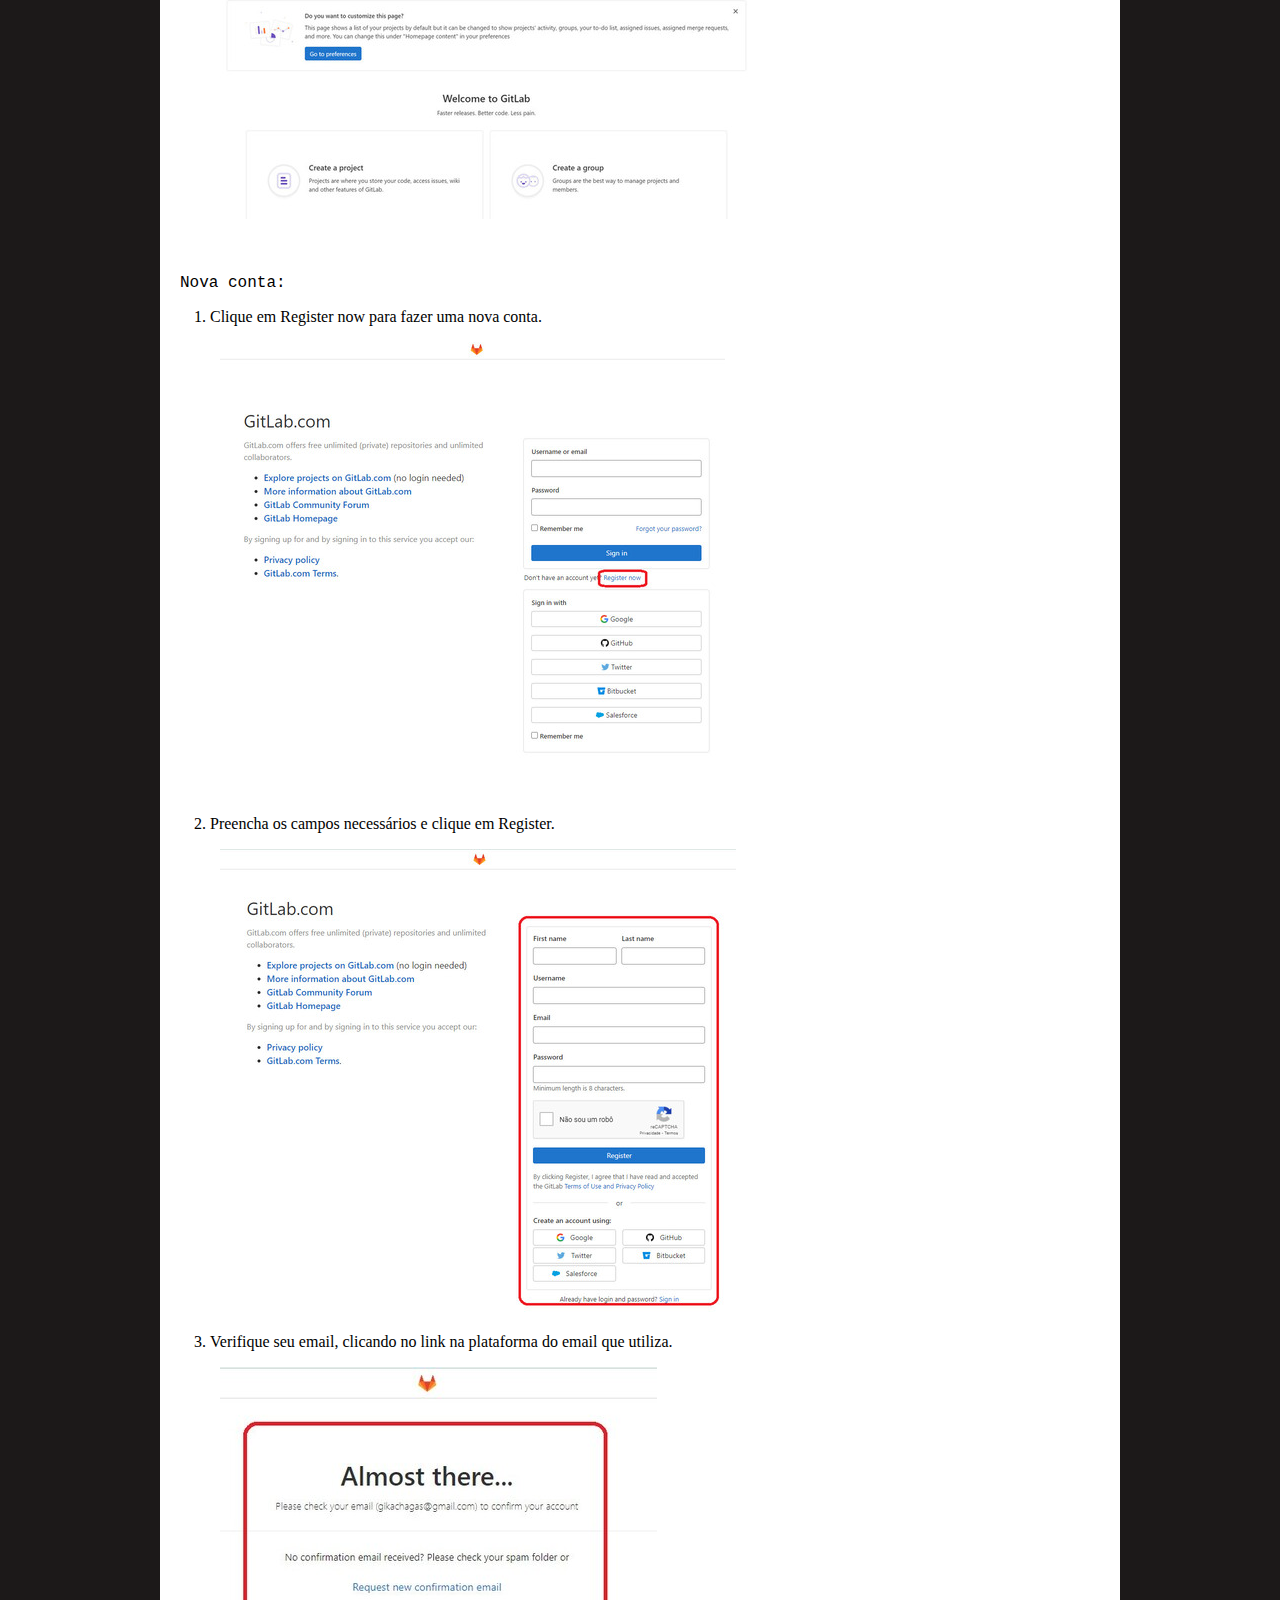
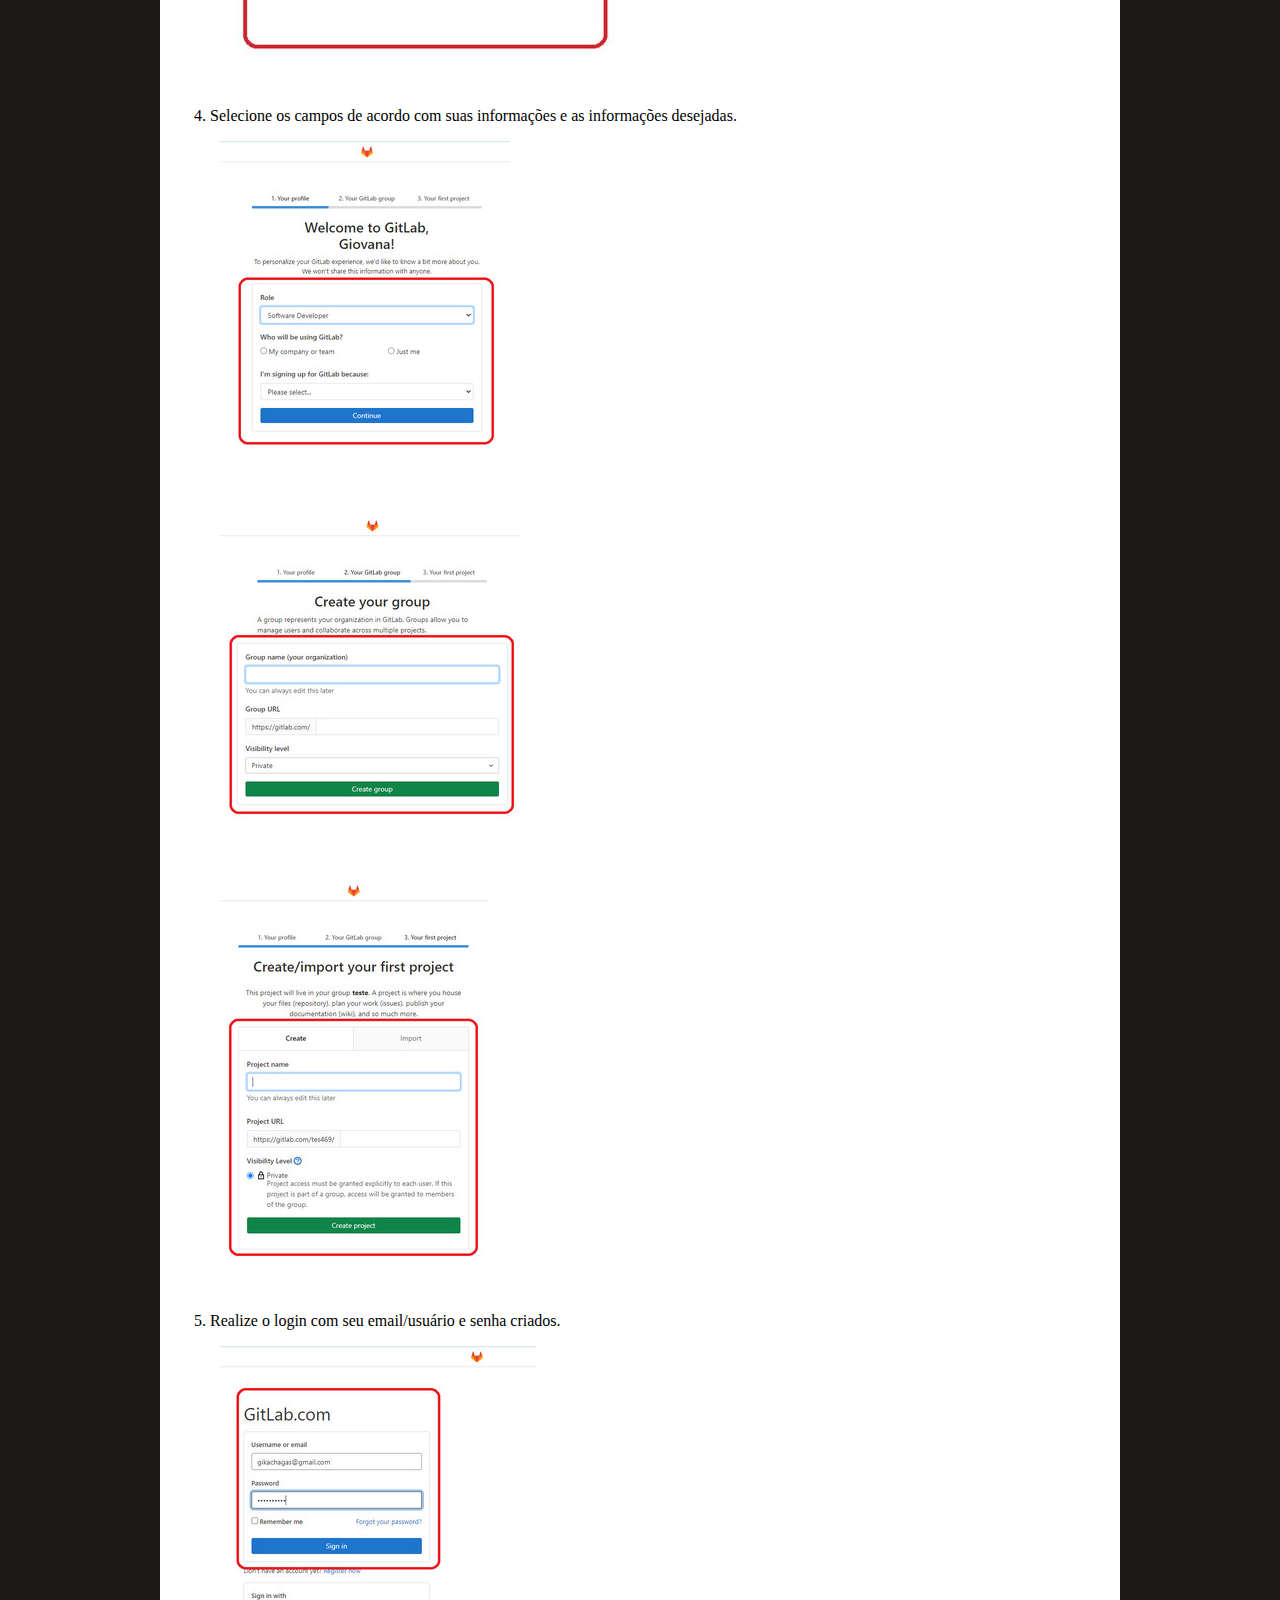
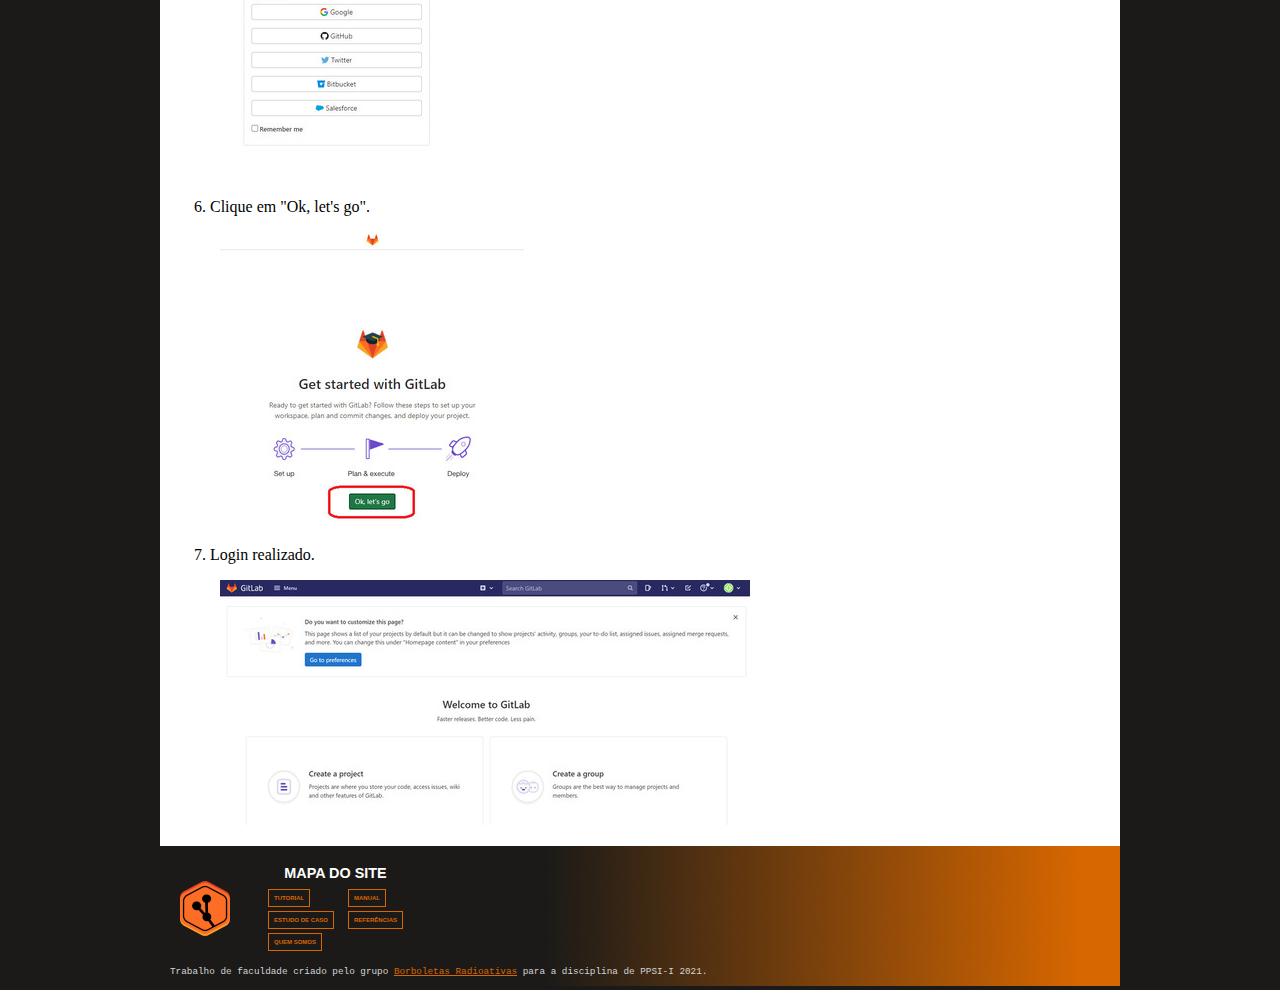
==== commit 2c91bd21: "Small Fix" ====
--- a/index.html
+++ b/index.html
@@ -78,7 +78,7 @@
       </li>
       <li>Faça a verificação solicitada.
         <p><img src="img/github-jpeg/novaconta/verificação.jpeg" alt="Imagem mostra onde verificar sua conta para continuar com o cadastro. "></p>
-        <p><img src="img/github-jpeg/novaconta/verificaçãofeita.jpeg" alt="Imagem mostra como ficara a pagina após a verificação feita."></p>
+        <p><img src="img/github-jpeg/novaconta/verificaçãofeita.jpeg" alt="Imagem mostra como ficara a página após a verificação feita."></p>
       </li>
       <li>Um codigo de verificação sera enviado a seu email. Digite o código no campo disponível.
         <p><img src="img/github-jpeg/novaconta/verificaçãoemail.jpeg" alt="Imagem mostra o espaço para inserir o codigo de verificação enviado a seu email."></p>
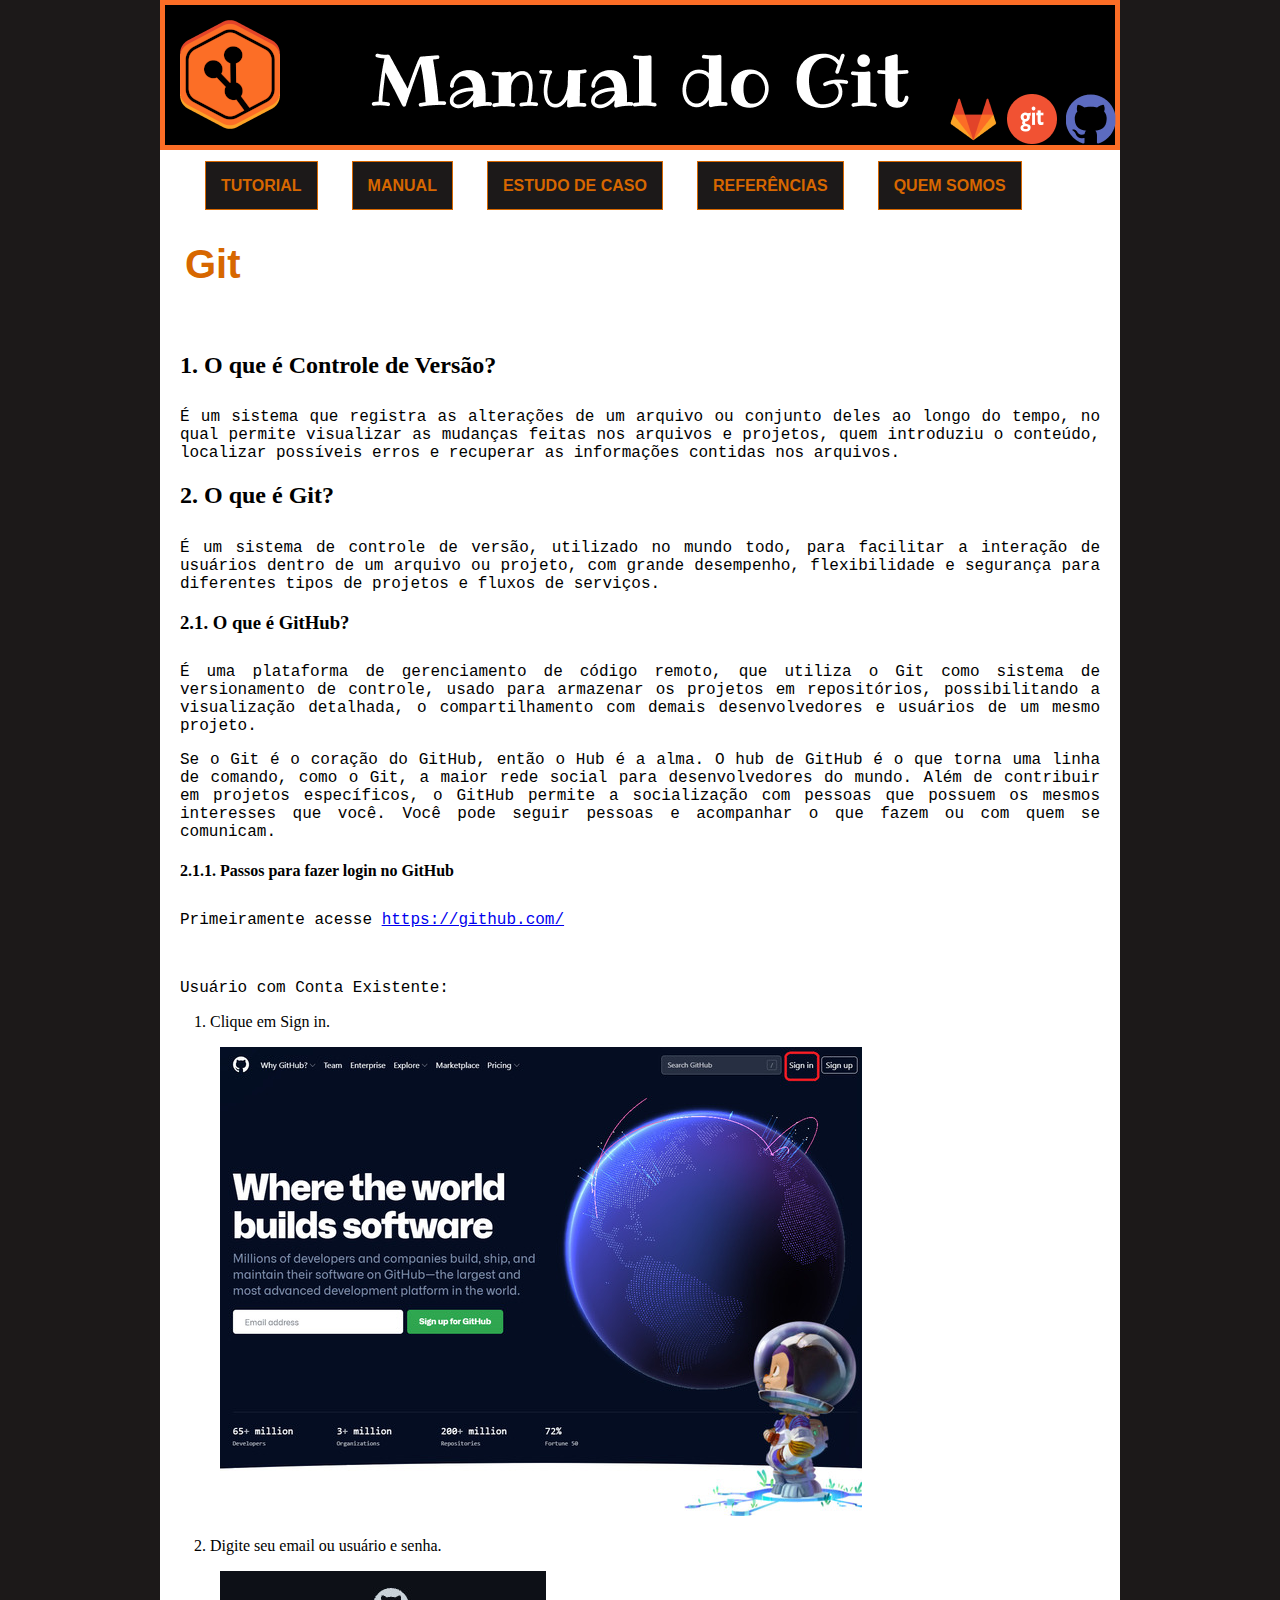
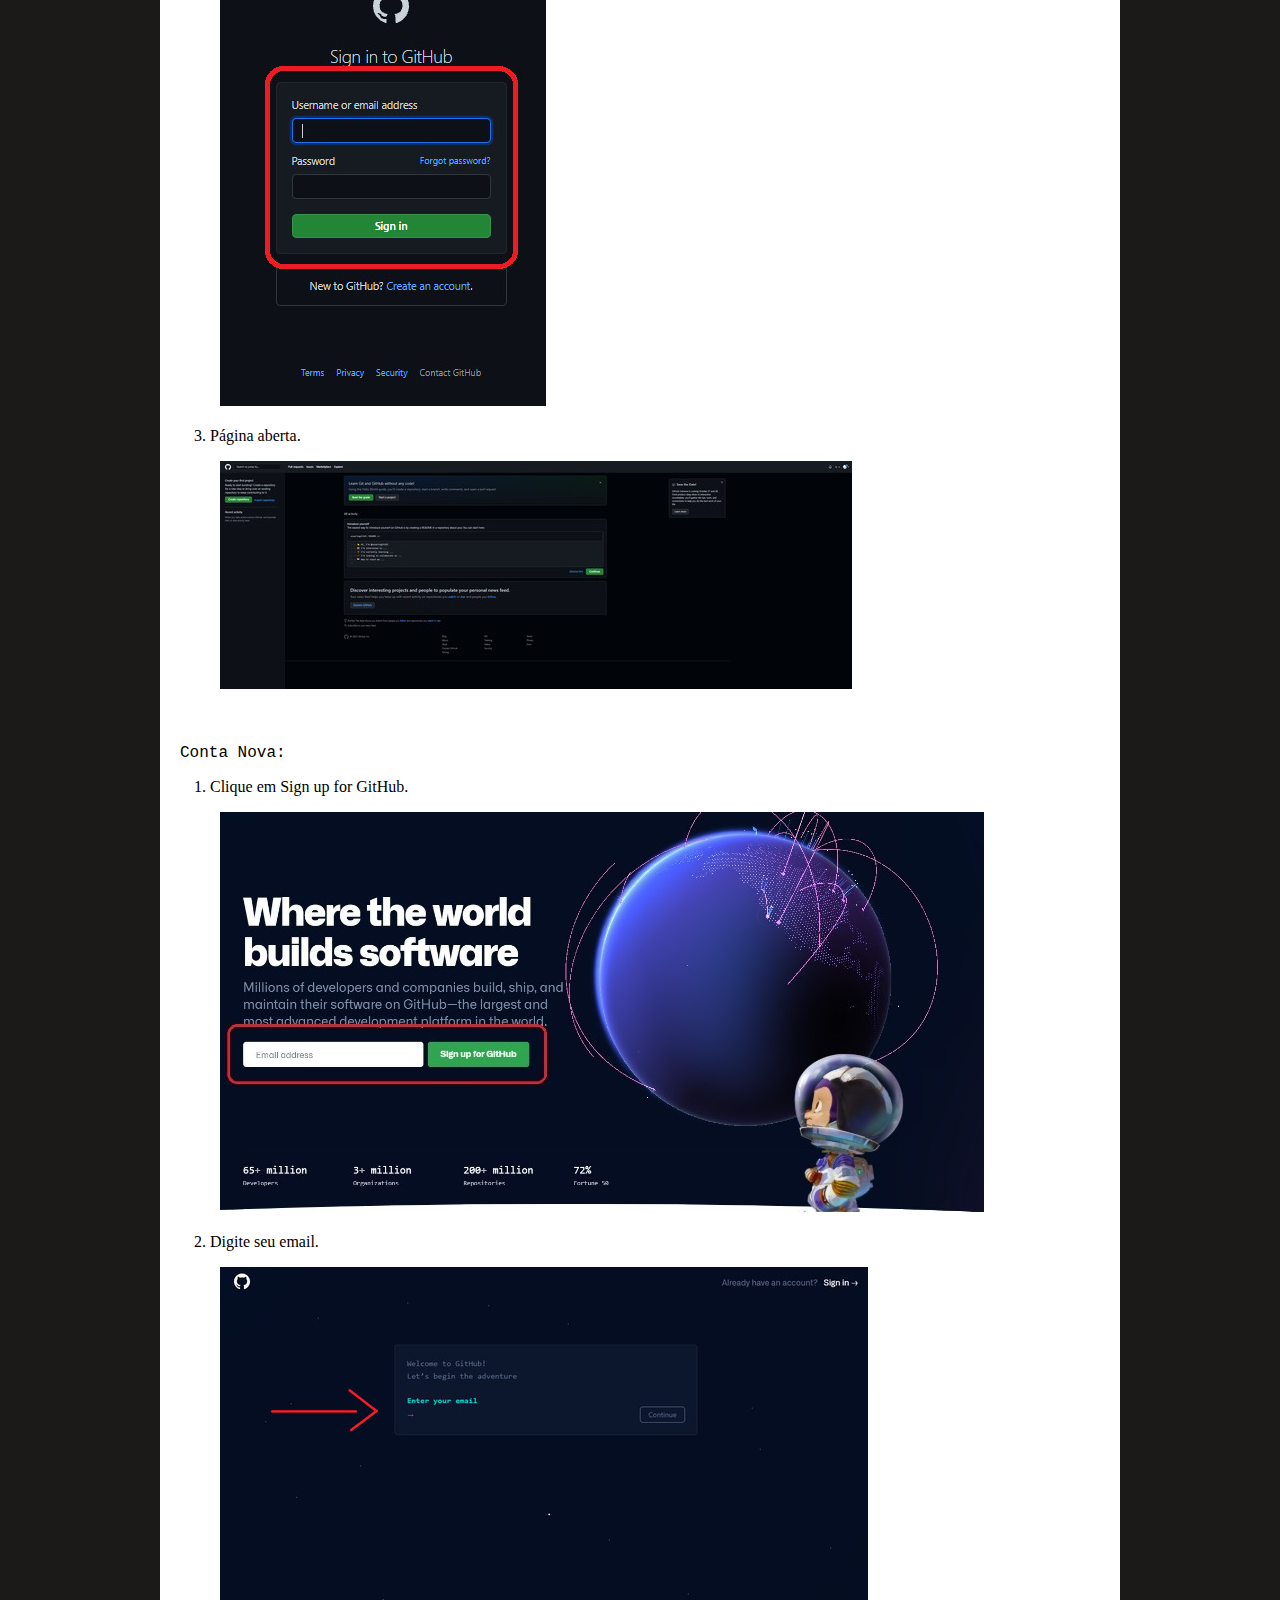
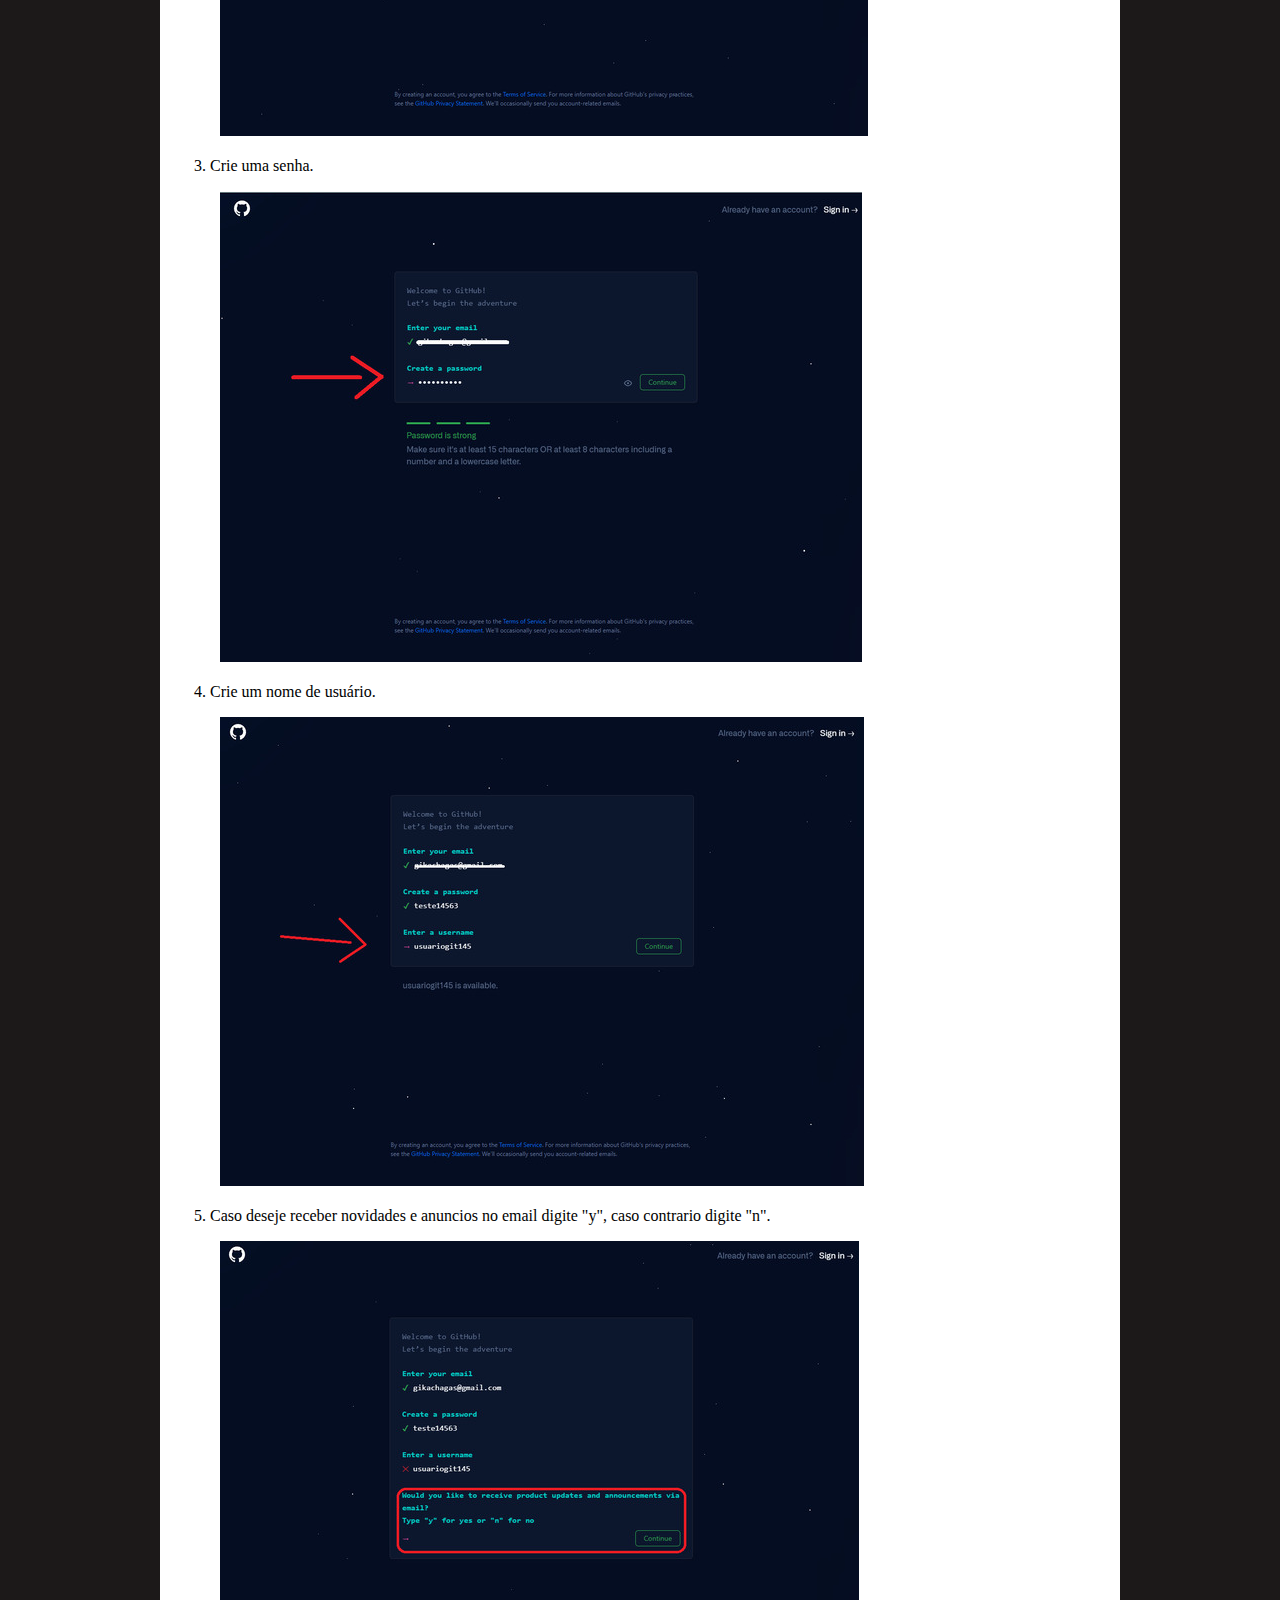
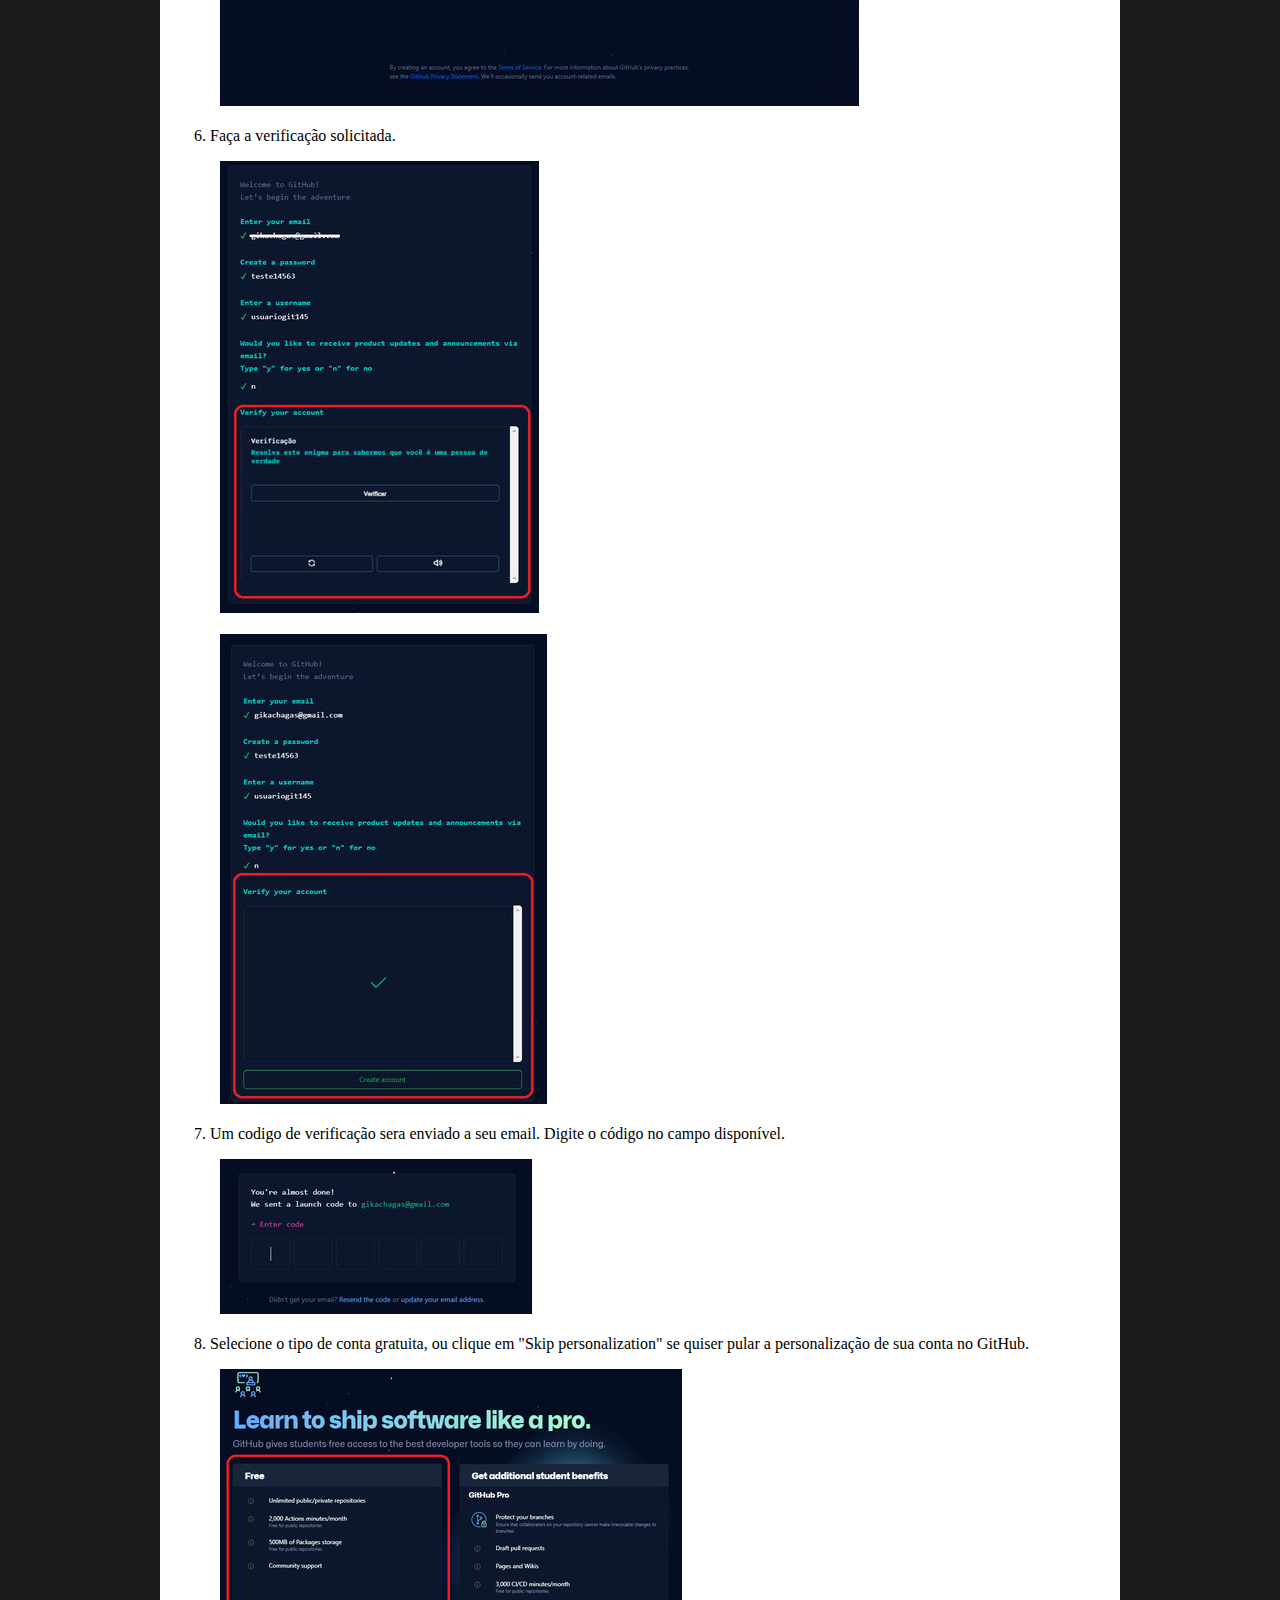
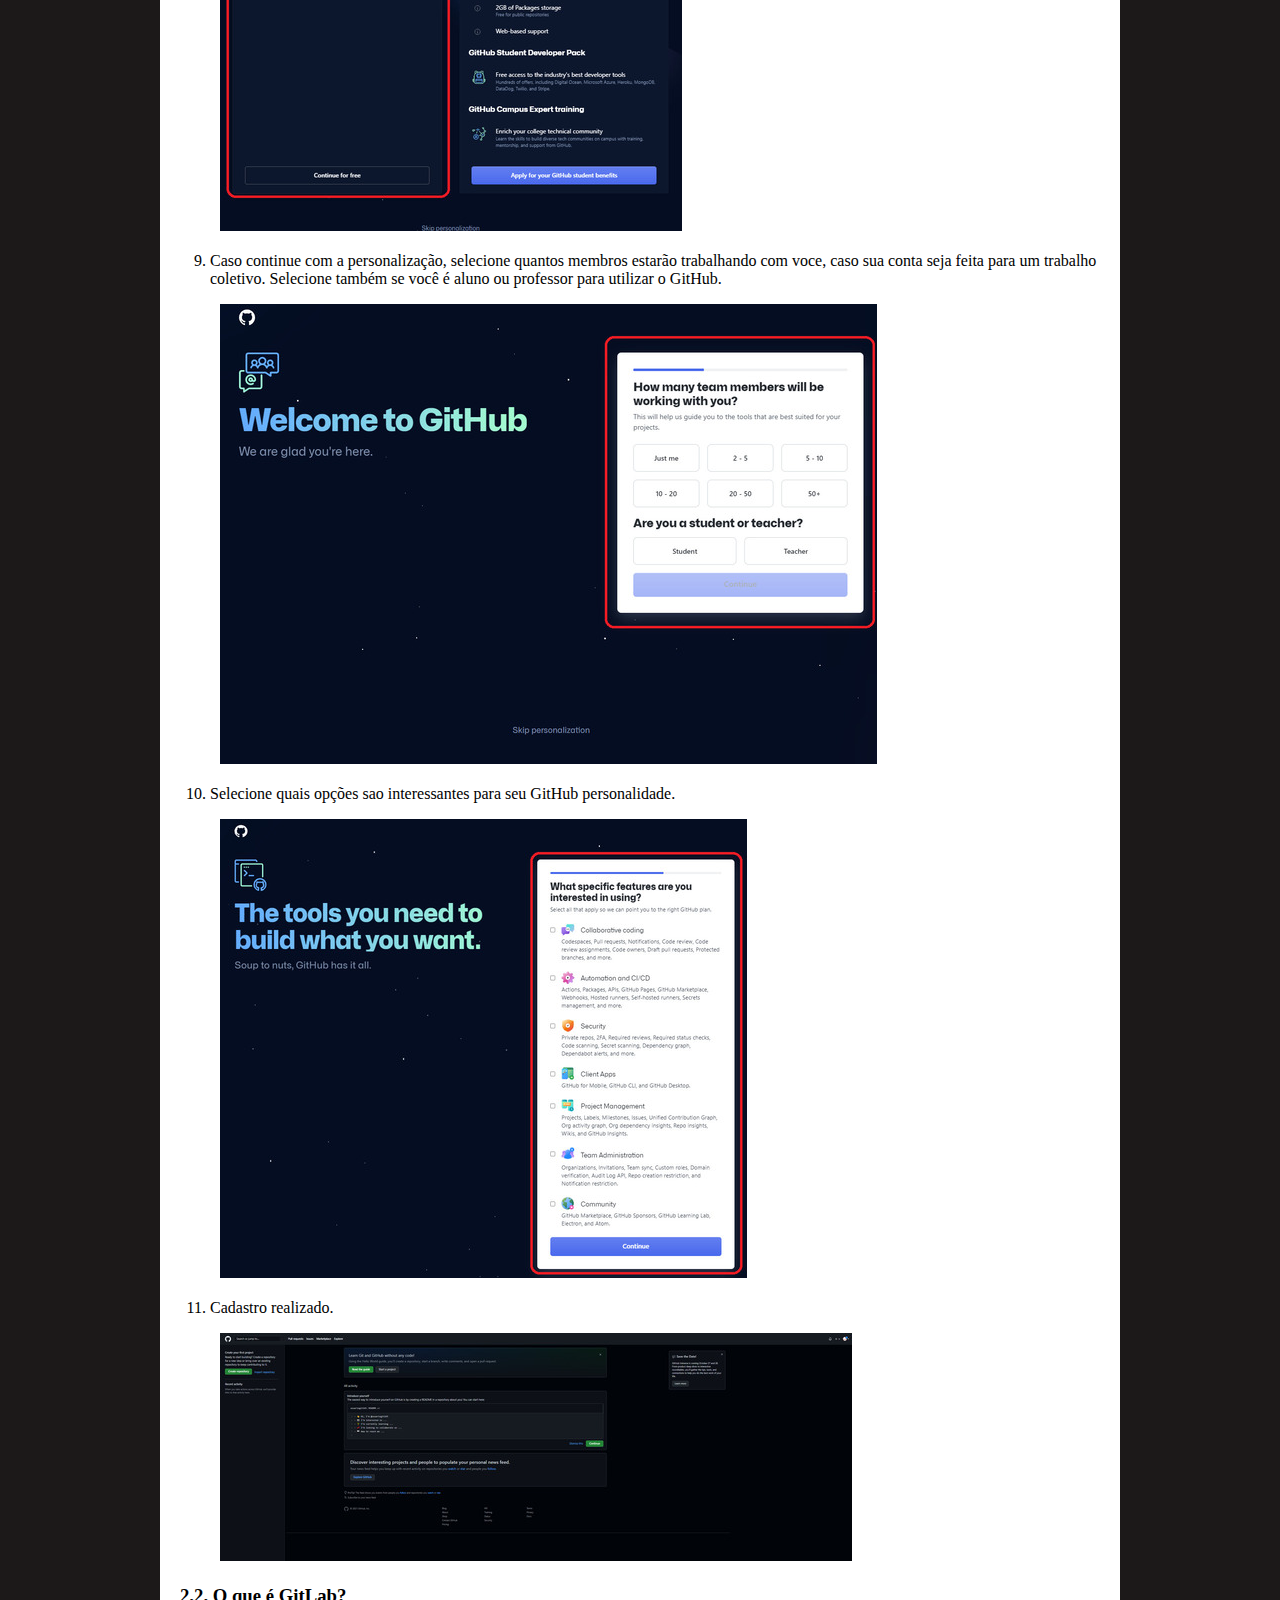
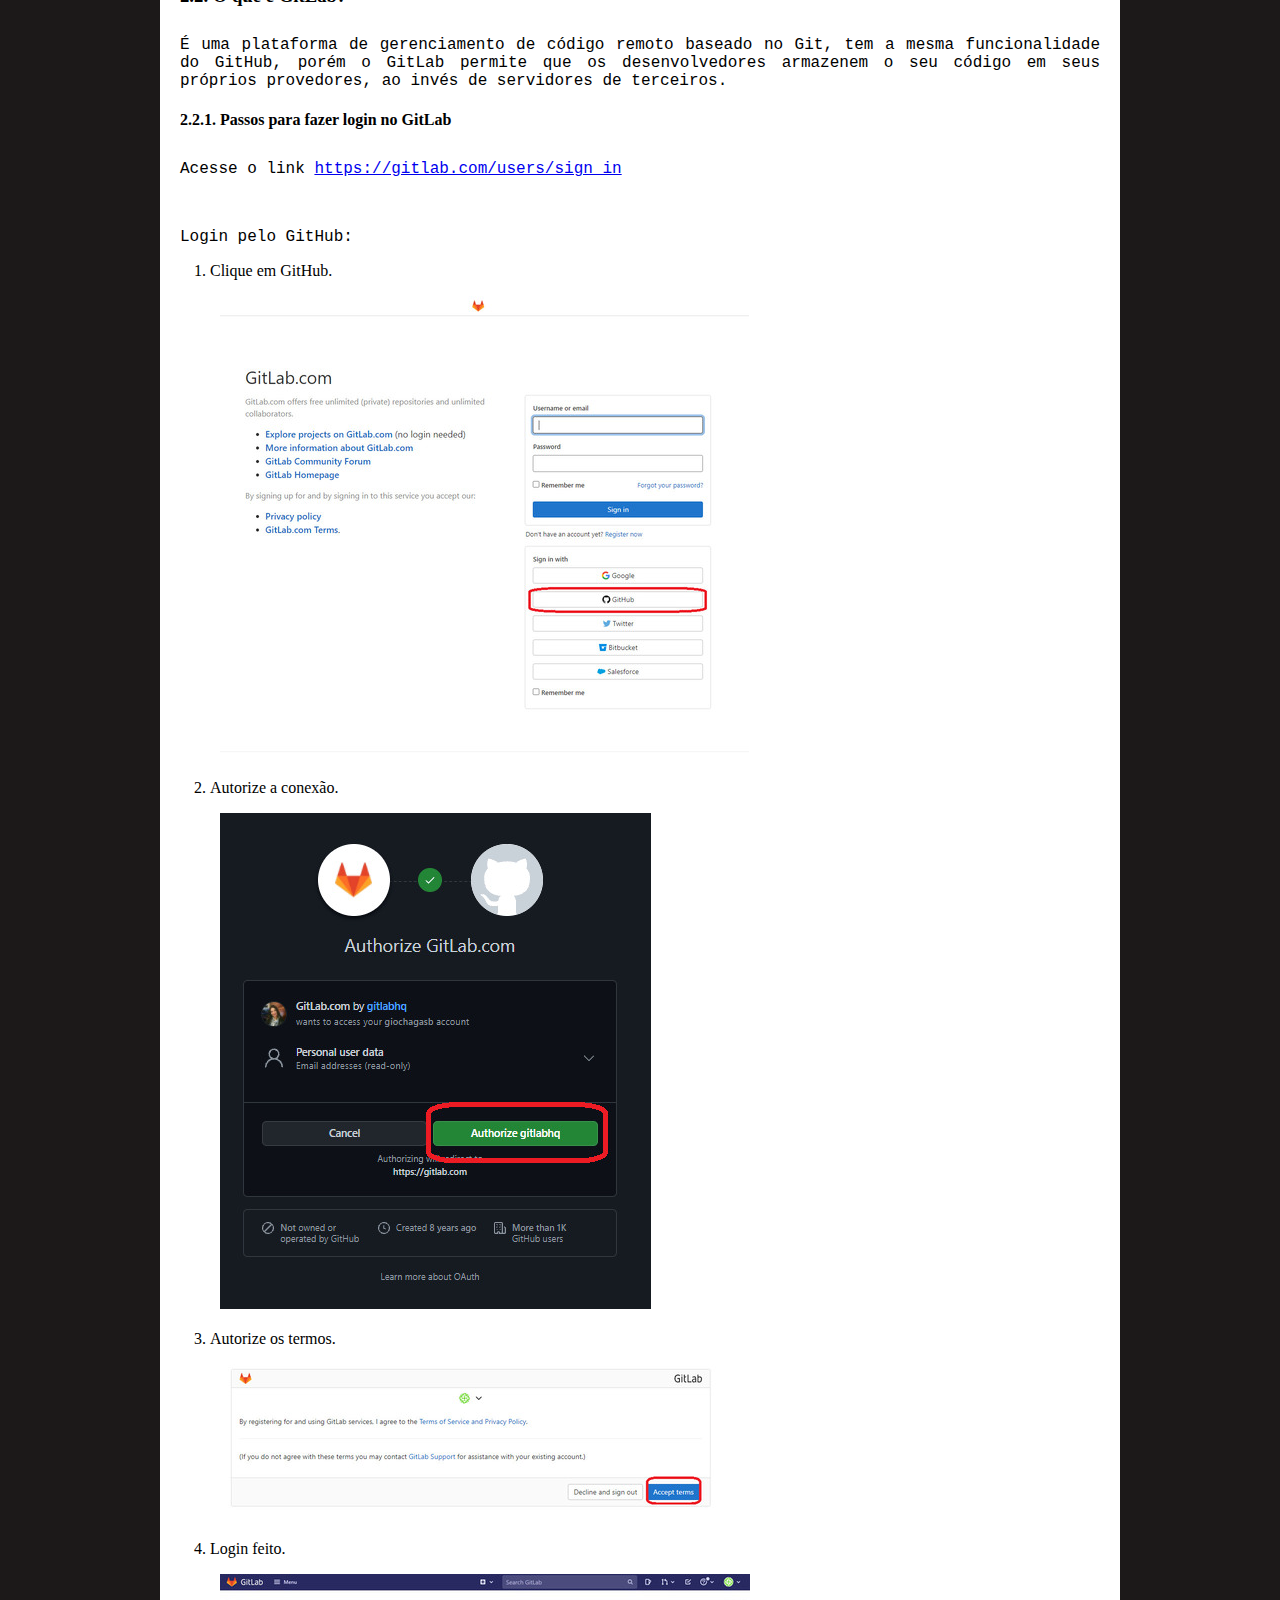
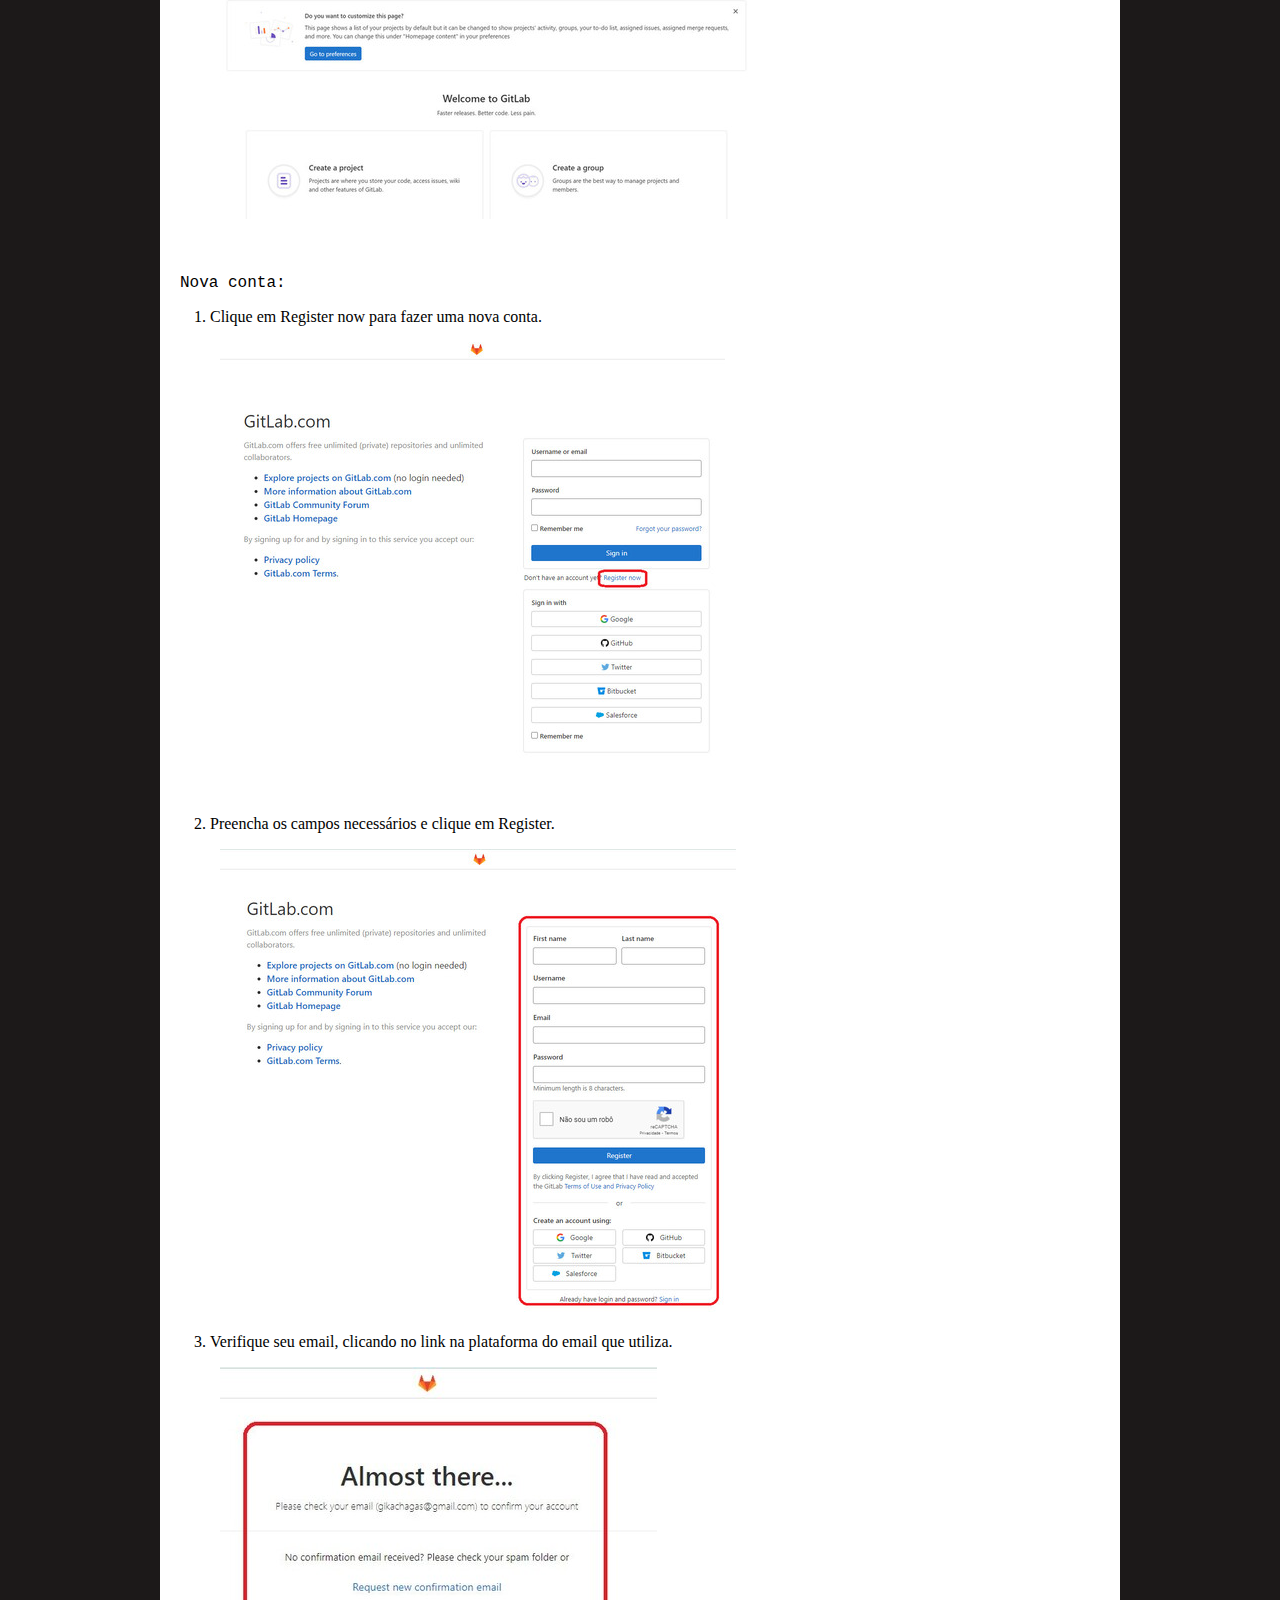
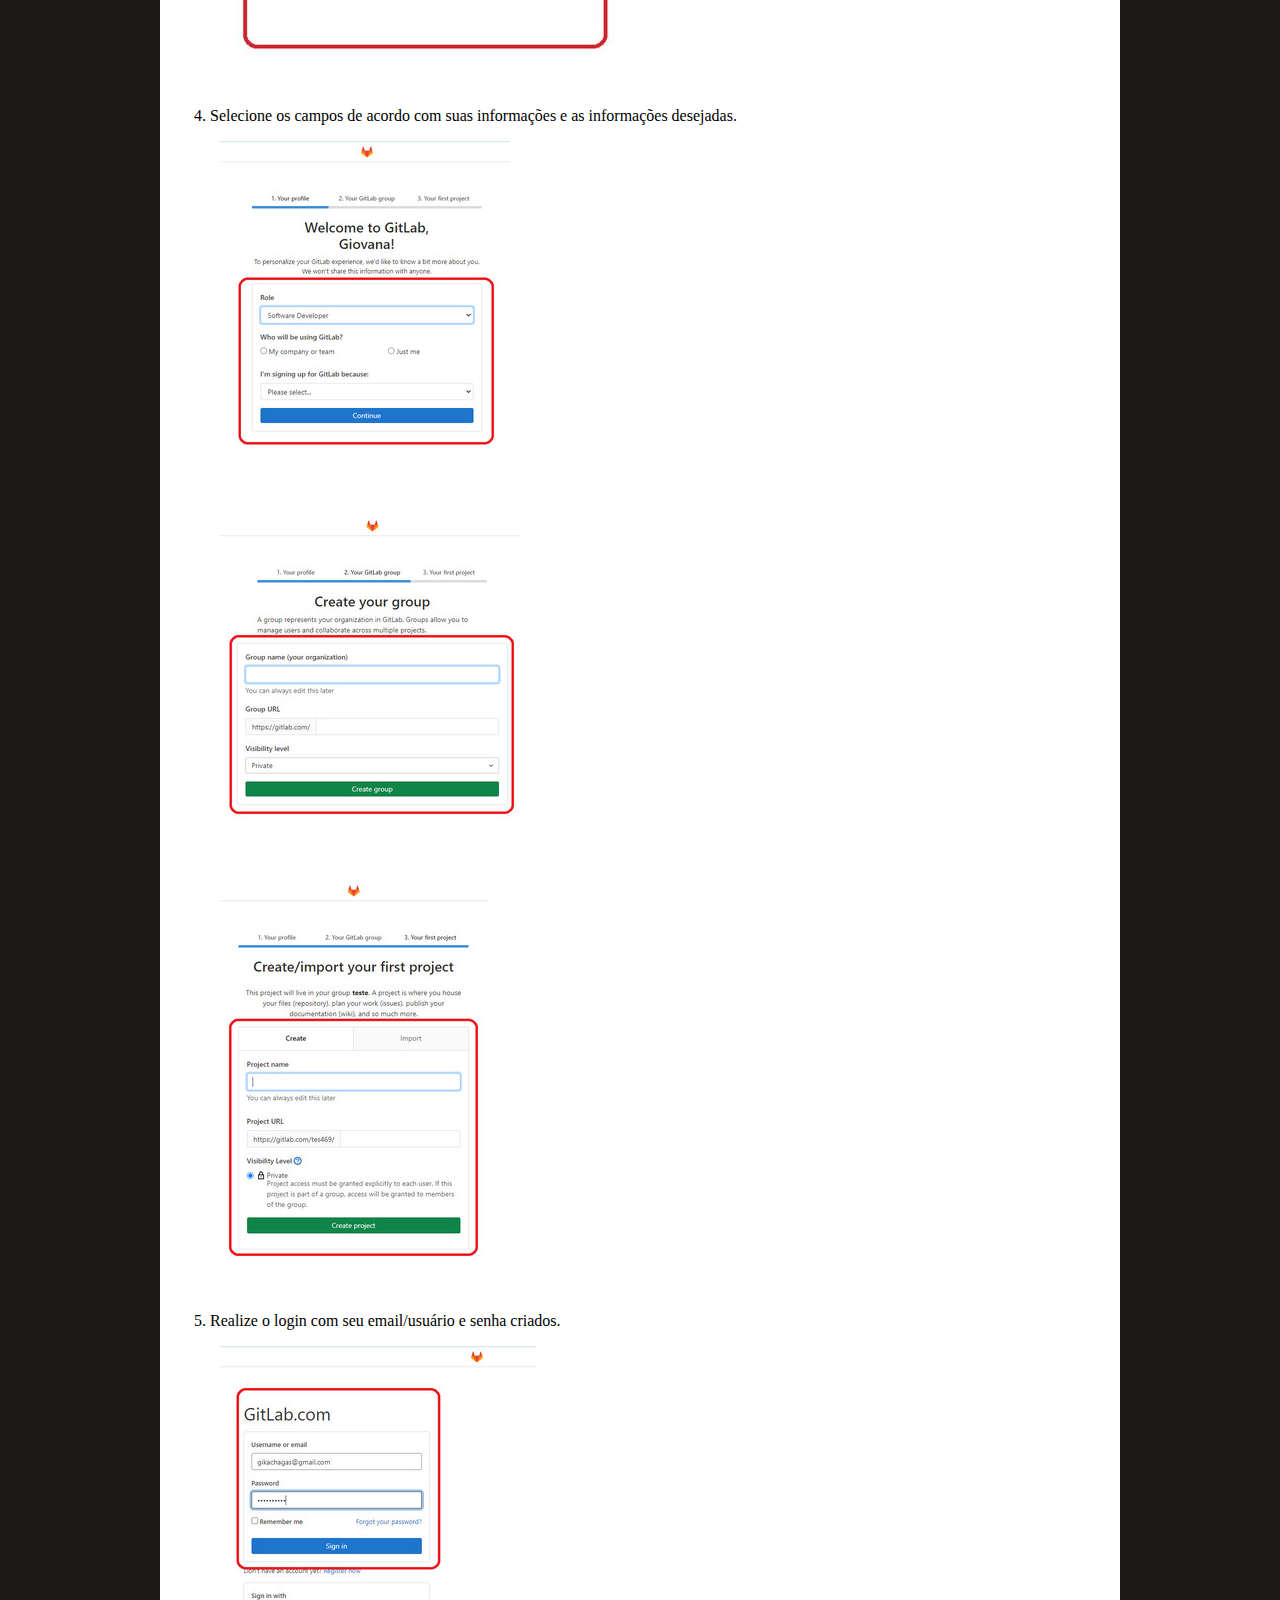
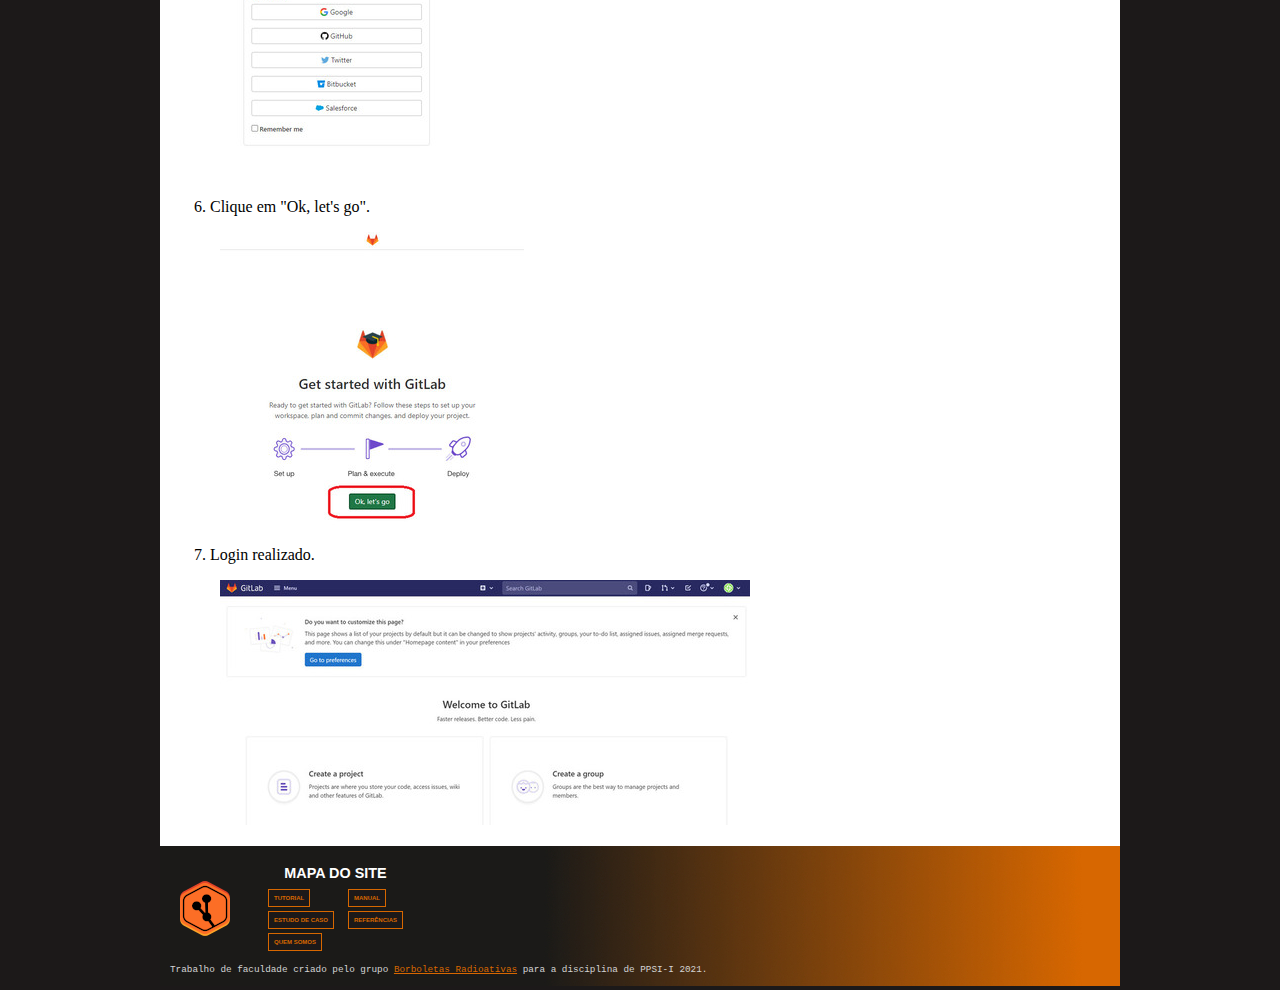
==== commit b3f147cd: "small fix 3" ====
--- a/index.html
+++ b/index.html
@@ -27,7 +27,7 @@
 
   <article>
     <h1 class=page_title>Git</h1>
-    </br>
+    <br>
 
     <h2>1. O que é Controle de Versão?</h2>
     <p>É um sistema que registra as alterações de um arquivo ou conjunto deles ao longo do tempo, no qual permite visualizar as mudanças feitas nos arquivos e projetos, quem introduziu o conteúdo, localizar possíveis erros e recuperar as informações
@@ -45,7 +45,7 @@
 
     <h4>2.1.1. Passos para fazer login no GitHub</h4>
     <p>Primeiramente acesse <a href="https://github.com/">https://github.com/</a></p>
-    </br>
+    <br>
     <p>Usuário com Conta Existente:</p>
     <ol>
       <li>Clique em Sign in.
@@ -58,7 +58,7 @@
         <p><img src="img/github-jpeg/comconta/loginfeito.jpeg" alt="Imagem mostra pagina principal do GitHub após login feito com sucesso."></p>
       </li>
     </ol>
-    </br>
+    <br>
     <p>Conta Nova:</p>
     <ol>
       <li>Clique em Sign up for GitHub.
@@ -77,11 +77,11 @@
         <p><img src="img/github-jpeg/novaconta/receberemail.jpeg" alt="Imagem orienta digitar 'y' ou 'n' para receber ou não novidades em seu email."></p>
       </li>
       <li>Faça a verificação solicitada.
-        <p><img src="img/github-jpeg/novaconta/verificação.jpeg" alt="Imagem mostra onde verificar sua conta para continuar com o cadastro. "></p>
-        <p><img src="img/github-jpeg/novaconta/verificaçãofeita.jpeg" alt="Imagem mostra como ficara a página após a verificação feita."></p>
+        <p><img src="img/github-jpeg/novaconta/verificacao.jpeg" alt="Imagem mostra onde verificar sua conta para continuar com o cadastro. "></p>
+        <p><img src="img/github-jpeg/novaconta/verificacaofeita.jpeg" alt="Imagem mostra como ficara a página após a verificação feita."></p>
       </li>
       <li>Um codigo de verificação sera enviado a seu email. Digite o código no campo disponível.
-        <p><img src="img/github-jpeg/novaconta/verificaçãoemail.jpeg" alt="Imagem mostra o espaço para inserir o codigo de verificação enviado a seu email."></p>
+        <p><img src="img/github-jpeg/novaconta/verificacaoemail.jpeg" alt="Imagem mostra o espaço para inserir o codigo de verificação enviado a seu email."></p>
       </li>
       <li>Selecione o tipo de conta gratuita, ou clique em "Skip personalization" se quiser pular a personalização de sua conta no GitHub.
         <p><img src="img/github-jpeg/novaconta/selecionartipodeconta.jpeg" alt="Imagem mostra duas opçoes de tipos de conta, orientando a selecionar a conta gratuita, localizada na esquerda."></p>
@@ -90,11 +90,10 @@
         <p><img src="img/github-jpeg/novaconta/personalizarconta.jpeg" alt="Imagem mostra quadro para selecionar quantos membros irão trabalhar com você e se é estudante ou professor."></p>
       </li>
       <li>Selecione quais opções sao interessantes para seu GitHub personalidade.
-        <p><img src="img/github-jpeg/novaconta/personalização2.jpeg" alt="Imagem mostra opções para inserir em sua personalização."></p>
+        <p><img src="img/github-jpeg/novaconta/personalizacao2.jpeg" alt="Imagem mostra opções para inserir em sua personalização."></p>
       </li>
       <li>Cadastro realizado.
         <p><img src="img/github-jpeg/novaconta/cadastrofeito.jpeg" alt="Imagem mostra página inicial após cadastro feito."></p>
-        </p>
       </li>
     </ol>
 
@@ -103,7 +102,7 @@
 
     <h4>2.2.1. Passos para fazer login no GitLab</h4>
     <p>Acesse o link <a href="https://gitlab.com/users/sign_in">https://gitlab.com/users/sign_in</a></p>
-    </br>
+    <br>
     <p>Login pelo GitHub:</p>
     <ol>
       <li>Clique em GitHub.
@@ -119,7 +118,7 @@
         <p><img src="img/gitlab-jpeg/logingithub/loginfeito.jpeg" alt="Imagem mostra página inicial após login feito."></p>
       </li>
     </ol>
-    </br>
+    <br>
     <p>Nova conta:</p>
     <ol>
       <li>Clique em Register now para fazer uma nova conta.
@@ -169,13 +168,16 @@
         </tr>
         <tr>
           <td><a class=map_item href="quem_somos.html">Quem Somos</a></td>
+          <td></td>
         </tr>
       </tbody>
     </table>
 
-    <small>
-      <p class=copyrights>Trabalho de faculdade criado pelo grupo <a class=small_link href="quem_somos.html" target="_blank">Borboletas Radioativas</a> para a disciplina de PPSI-I 2021.</p>
-    </small>
+    <p class=copyrights>
+      <small>
+        Trabalho de faculdade criado pelo grupo <a class=small_link href="quem_somos.html" target="_blank">Borboletas Radioativas</a> para a disciplina de PPSI-I 2021.
+      </small>
+    </p>
   </footer>
 </body>
 
--- a/css/style.css
+++ b/css/style.css
@@ -76,8 +76,22 @@
   font-size: 2.5em;
   padding-left: 15px;
 }
+
+ .comandos, .comandos_th, .comandos_td {
+  font-size: 0.9em;
+  padding: 5px;
+  border-collapse: collapse;
+  border: solid 1px black;
+}
+
+.grupo, .grupo_th, .grupo_td {
+ font-size: 1.1em;
+ padding: 5px;
+ border-collapse: collapse;
+ border: solid 1px black;
+}
+
 /* Elementos do Article acabam aqui */
-
 /* Elementos do Footer começam aqui */
 footer {
   position: relative;
@@ -101,7 +115,7 @@
   left: 100px;
 }
 
-.map_title{
+.map_title {
   color: white;
   text-decoration: none;
   text-transform: uppercase;
@@ -136,12 +150,10 @@
 }
 
 .small_link {
-    color: rgb(215, 103, 0);
+  color: rgb(215, 103, 0);
 }
 
 /* Elementos do Footer acabam aqui */
-
-
 aside, section {
   background-color: white;
   border: solid 2px rgb(215, 103, 0);
@@ -152,7 +164,7 @@
   padding: 0px 10px 10px 10px;
 }
 
- h2, h3, h4 {
+h2, h3, h4 {
   padding-left: 10px;
 }
 
